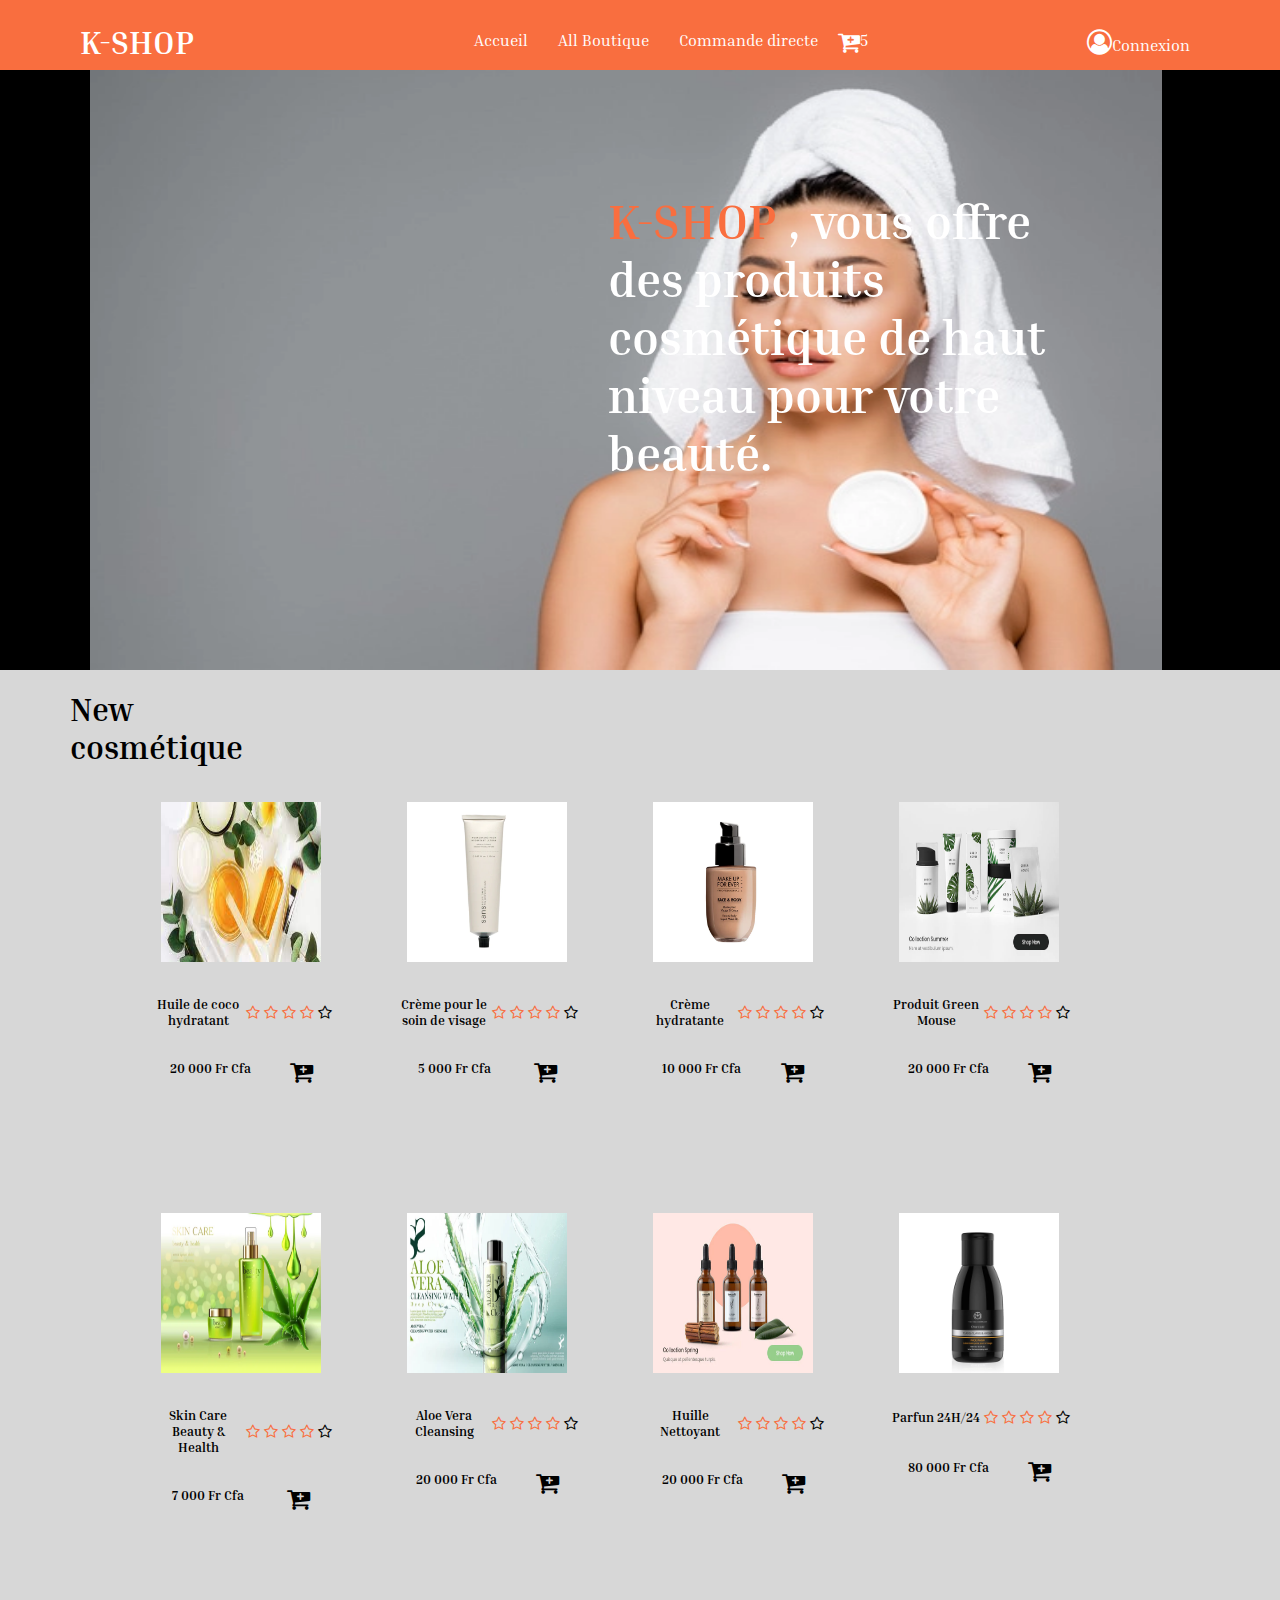
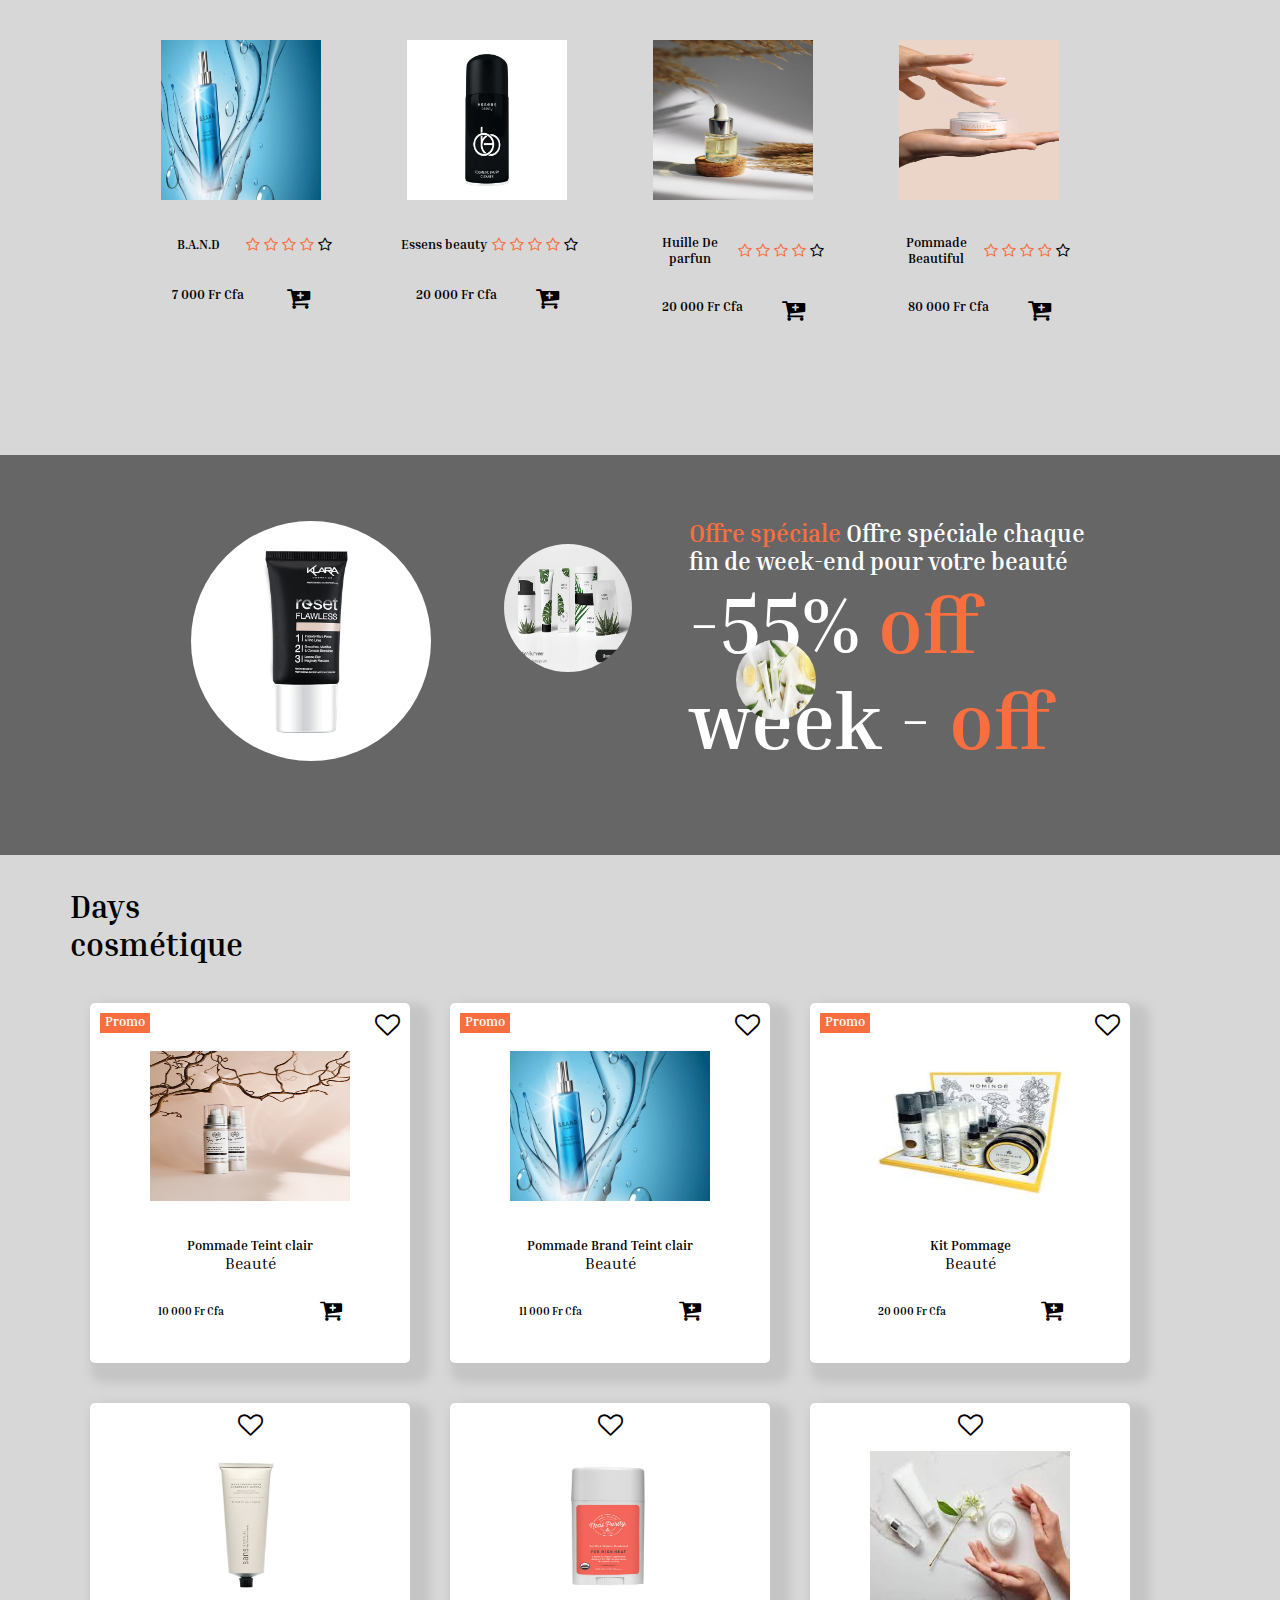
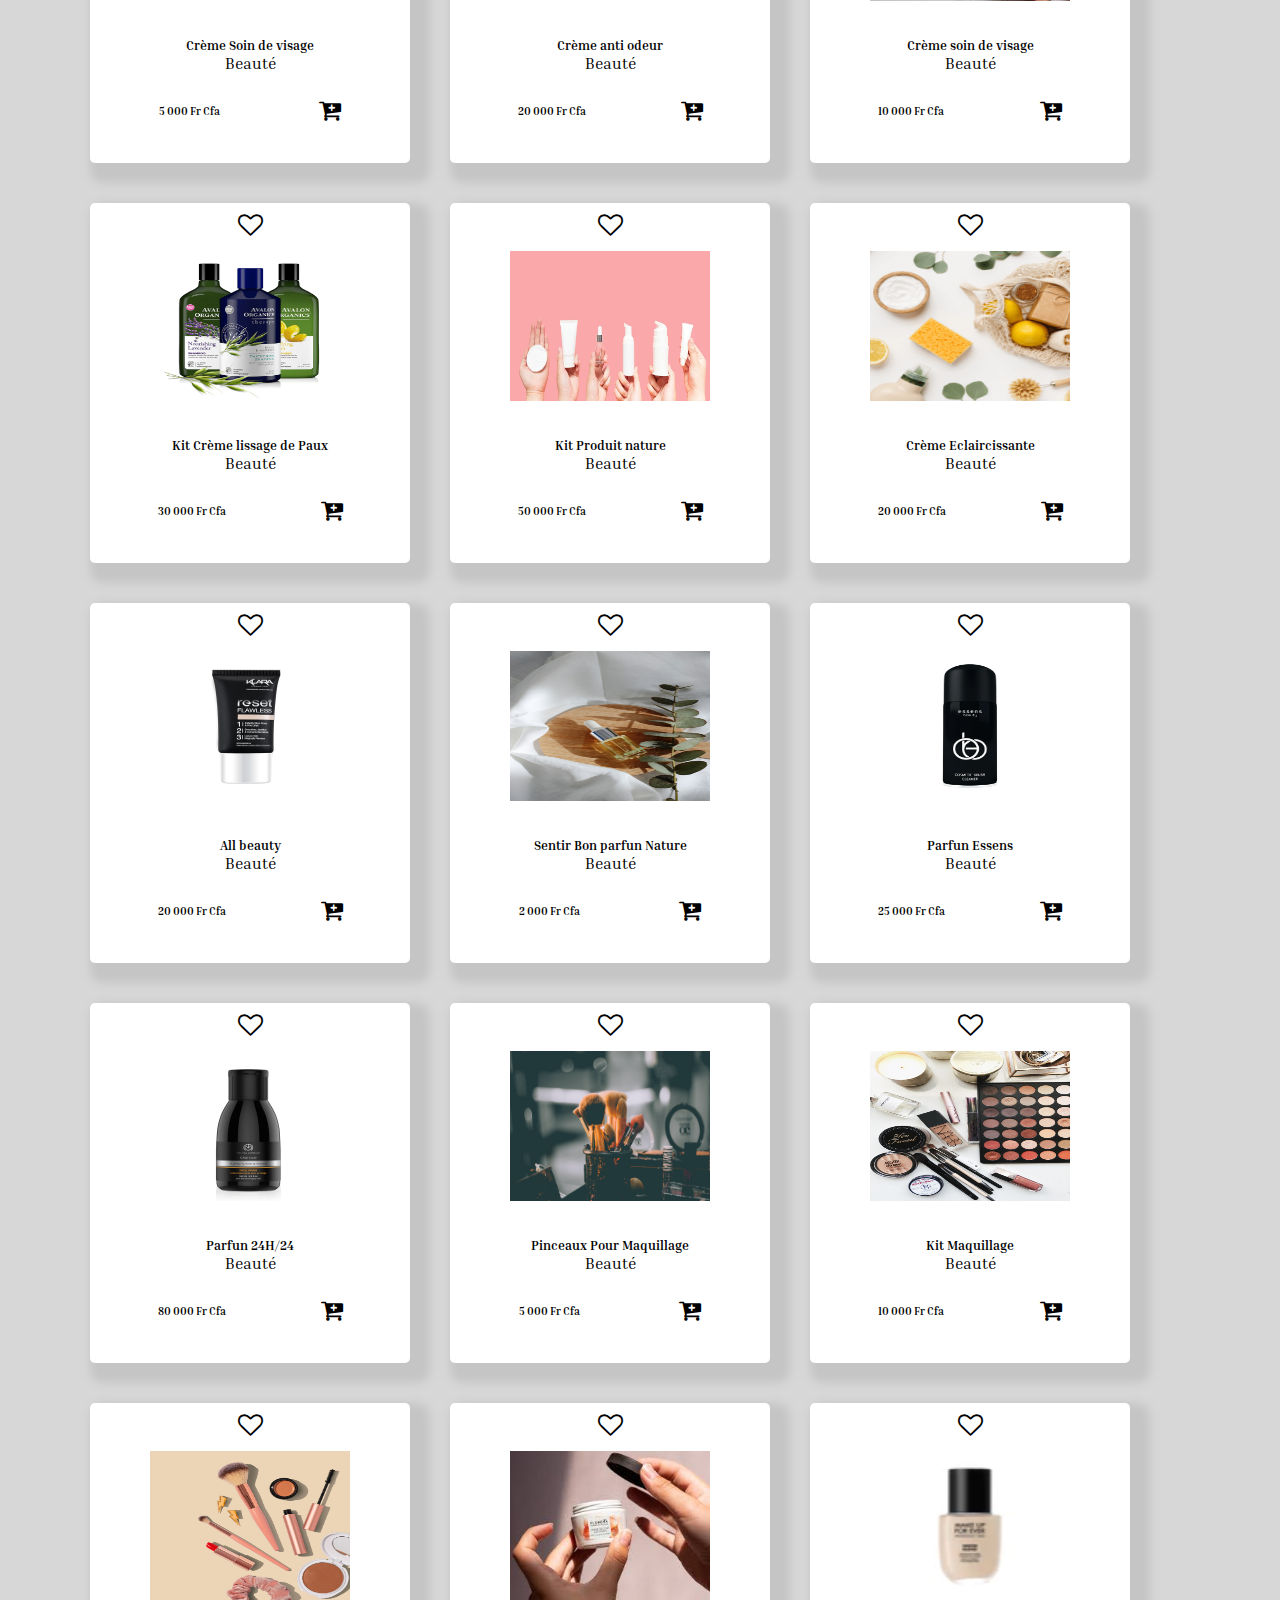
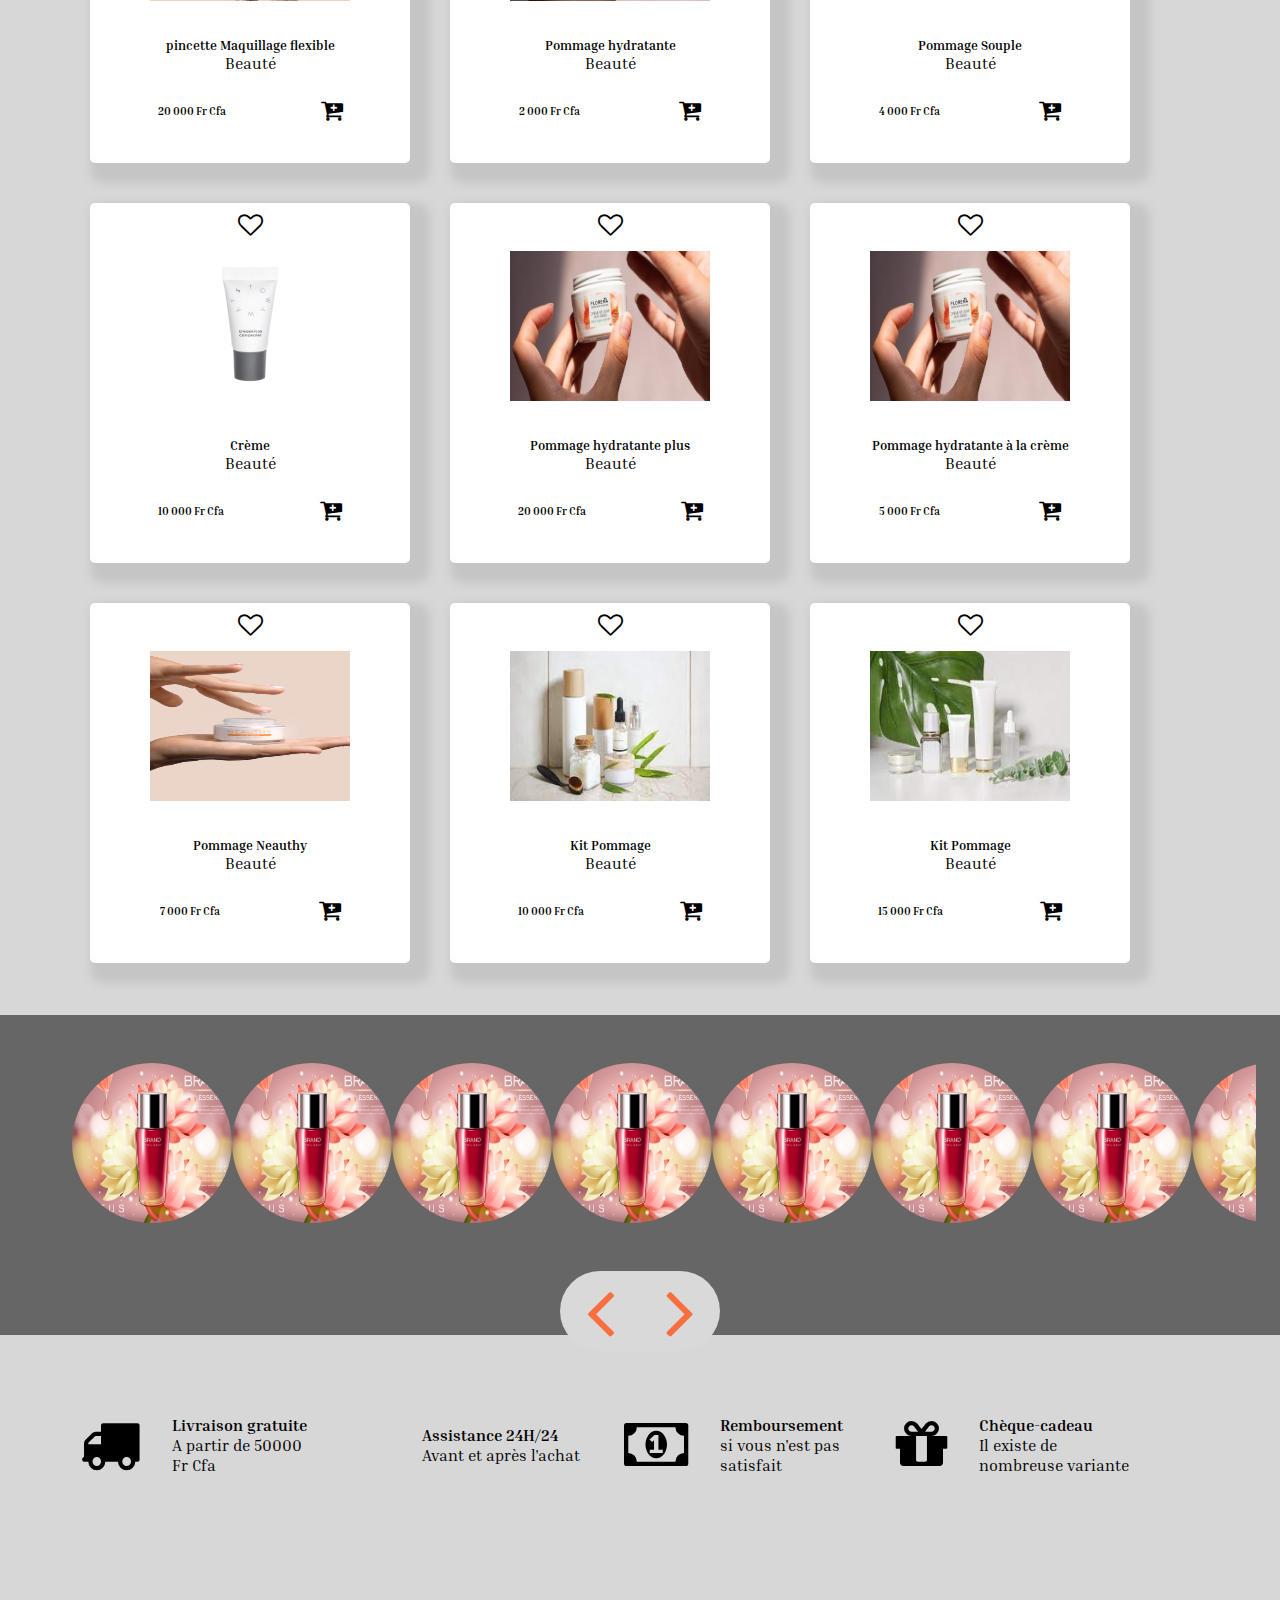
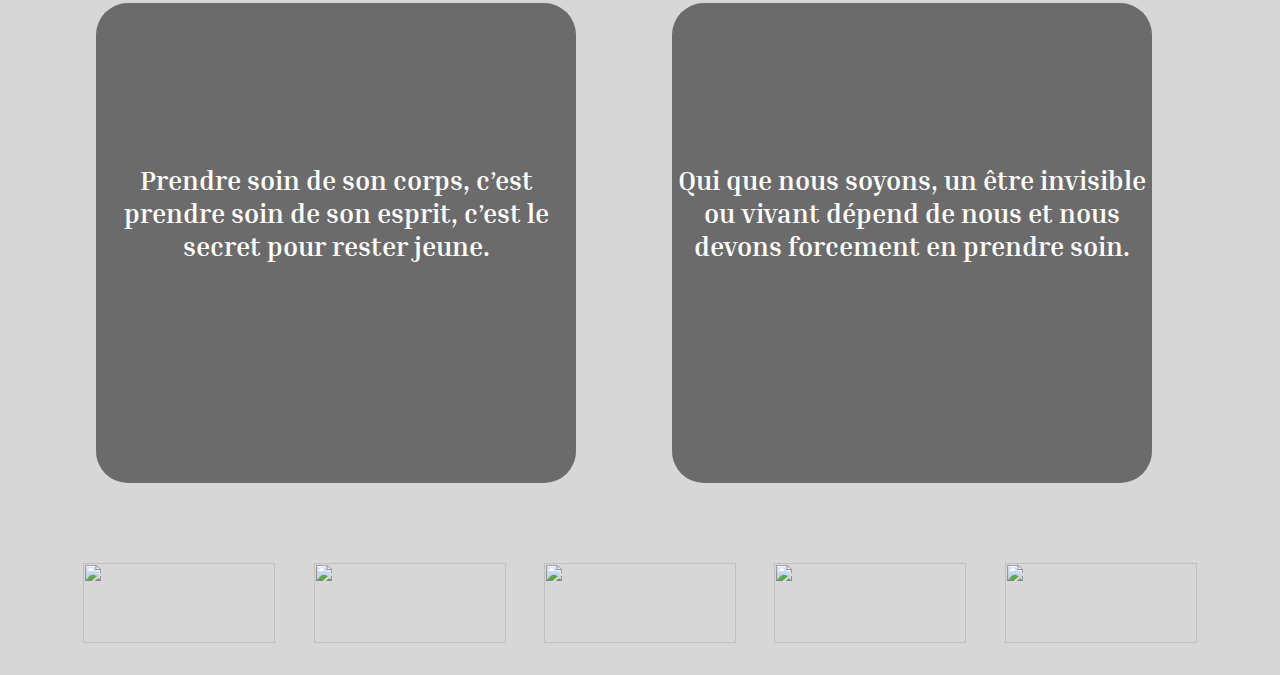
==== page/allBoutik.html @ c78b3d5e "ok" ====
<!DOCTYPE html>
<html lang="en">
  <head>
    <meta charset="UTF-8" />
    <meta http-equiv="X-UA-Compatible" content="IE=edge" />
    <meta name="viewport" content="width=device-width, initial-scale=1.0" />
    <link rel="preconnect" href="https://fonts.googleapis.com" />
    <link rel="preconnect" href="https://fonts.gstatic.com" crossorigin />
    <link
      href="https://fonts.googleapis.com/css2?family=Inria+Serif:wght@400;700&display=swap"
      rel="stylesheet"
    />
    <link rel="stylesheet" href="https://cdnjs.cloudflare.com/ajax/libs/font-awesome/5.8.0/css/all.min.css" integrity="sha512-3PN6gfRNZEX4YFyz+sIyTF6pGlQiryJu9NlGhu9LrLMQ7eDjNgudQoFDK3WSNAayeIKc6B8WXXpo4a7HqxjKwg==" crossorigin="anonymous" referrerpolicy="no-referrer" />
    <link
      rel="stylesheet"
      href="https://cdnjs.cloudflare.com/ajax/libs/font-awesome/4.7.0/css/font-awesome.min.css"
    />
   
    <link rel="stylesheet" href="../css/style.css" />
    <link rel="stylesheet" href="https://kit.fontawesome.com/05c82ad267.css" crossorigin="anonymous">
    <title>K-Shop</title>
    
  </head>
  <body>
    <header class="heade">
      <div class="narbar">
        <div class="logo">
          <h1><a href="#">K-SHOP</a></h1>
        </div>
        <nav class="menu">
          <ul class="menu-list">
            <li><a href="../index.html">Accueil</a></li>
            <li><a href="#">All Boutique</a></li>
            <li><a href="#">Commande directe</a></li>
          </ul>
          <a href="#" class="panier"
            ><i class="fa fa-cart-plus" style="font-size: 24px"></i
            ><span class="badge">5</span>
          </a>
        </nav>
        <div class="log">
          <a href="#" class="log"
            ><i class="fa fa-user-circle-o" style="font-size: 25px"></i
            >Connexion</a
          >
        </div>
      </div>
    </header>
    <section class="allAccueil">
      <div class="allSlice">
        <div class="slicer">
          <div class="slide fade">
            <h1 class="slideInfo"><span class="kshop">K-SHOP </span>, vous offre  des produits cosmétique de haut niveau pour votre  beauté.</h1>
            <img src="../image/women.png" alt="" class="allimgslice" />
          </div>
          <div class="slide fade">
            <img src="../image/pub.jpeg" alt="" class="allimgslice" />
          </div>
          <div class="slide fade">
            <h1 class="slideInfo"><span class="kshop">K-SHOP </span>, La qualité au pieds du murs</h1>
            <img src="../image/pub1.jpeg" alt="" class="allimgslice" />
          </div>
        </div>
      </div>
    </section>
    <section class="cosmetik">
      <div class="allList">
        <h1 class="titleList">New cosmétique</h1>
        <div class="allListcard">
          <div class="allcard">
            <img src="../image/huilecoco.jpeg" alt="" class="allimgCard" />
            <div class="allListInfo">
              <div>
                <h5 class="infopr">Huile de coco hydratant</h5>
              </div>
              <div>
                <i class="fa fa-star-o okIcon" style="font-size: 15px"></i>
                <i class="fa fa-star-o okIcon" style="font-size: 15px"></i>
                <i class="fa fa-star-o okIcon" style="font-size: 15px"></i>
                <i class="fa fa-star-o okIcon" style="font-size: 15px"></i>
                <i class="fa fa-star-o" style="font-size: 15px"></i>
              </div>
            </div>
            <div class="allprice">
              <div class="price">
                <h5><span>20 000 Fr Cfa </span></h5>
              </div>
              <div class="bag">
                <i class="fa fa-cart-plus" style="font-size: 25px"></i>
              </div>
            </div>
            <div class="allhover">
              <button class="allbtn">Beauté plus</button>
              <div>
                <i class="fa fa-heart-o" style="font-size: 24px"></i>
                <i class="fa fa-search" style="font-size: 24px"></i>
              </div>
            </div>
          </div>
          <div class="allcard">
            <img src="../image/crem10.png" alt="" class="allimgCard" />
            <div class="allListInfo">
              <div>
                <h5 class="infopr">Crème pour le soin de visage</h5>
              </div>
              <div>
                <i class="fa fa-star-o okIcon" style="font-size: 15px"></i>
                <i class="fa fa-star-o okIcon" style="font-size: 15px"></i>
                <i class="fa fa-star-o okIcon" style="font-size: 15px"></i>
                <i class="fa fa-star-o okIcon" style="font-size: 15px"></i>
                <i class="fa fa-star-o" style="font-size: 15px"></i>
              </div>
            </div>
            <div class="allprice">
              <div class="price">
                <h5><span>5 000 Fr Cfa </span></h5>
              </div>
              <div class="bag">
                <i class="fa fa-cart-plus" style="font-size: 25px"></i>
              </div>
            </div>
            <div class="allhover">
              <button class="allbtn">Beauté plus</button>
              <div>
                <i class="fa fa-heart-o" style="font-size: 24px"></i>
                <i class="fa fa-search" style="font-size: 24px"></i>
              </div>
            </div>
          </div>
          <div class="allcard">
            <img src="../image/crem3.png" alt="" class="allimgCard" />
            <div class="allListInfo">
              <div>
                <h5 class="infopr">Crème hydratante</h5>
              </div>
              <div>
                <i class="fa fa-star-o okIcon" style="font-size: 15px"></i>
                <i class="fa fa-star-o okIcon" style="font-size: 15px"></i>
                <i class="fa fa-star-o okIcon" style="font-size: 15px"></i>
                <i class="fa fa-star-o okIcon" style="font-size: 15px"></i>
                <i class="fa fa-star-o" style="font-size: 15px"></i>
              </div>
            </div>
            <div class="allprice">
              <div class="price">
                <h5><span>10 000 Fr Cfa </span></h5>
              </div>
              <div class="bag">
                <i class="fa fa-cart-plus" style="font-size: 25px"></i>
              </div>
            </div>
            <div class="allhover">
              <button class="allbtn">Beauté plus</button>
              <div>
                <i class="fa fa-heart-o" style="font-size: 24px"></i>
                <i class="fa fa-search" style="font-size: 24px"></i>
              </div>
            </div>
          </div>
          <div class="allcard">
            <img src="../image/cr.png" alt="" class="allimgCard" />
            <div class="allListInfo">
              <div>
                <h5 class="infopr">Produit Green Mouse</h5>
              </div>
              <div>
                <i class="fa fa-star-o okIcon" style="font-size: 15px"></i>
                <i class="fa fa-star-o okIcon" style="font-size: 15px"></i>
                <i class="fa fa-star-o okIcon" style="font-size: 15px"></i>
                <i class="fa fa-star-o okIcon" style="font-size: 15px"></i>
                <i class="fa fa-star-o" style="font-size: 15px"></i>
              </div>
            </div>
            <div class="allprice">
              <div class="price">
                <h5><span>20 000 Fr Cfa </span></h5>
              </div>
              <div class="bag">
                <i class="fa fa-cart-plus" style="font-size: 25px"></i>
              </div>
            </div>
            <div class="allhover">
              <button class="allbtn">Beauté plus</button>
              <div>
                <i class="fa fa-heart-o" style="font-size: 24px"></i>
                <i class="fa fa-search" style="font-size: 24px"></i>
              </div>
            </div>
          </div>
          <div class="allcard">
            <img src="../image/brand2.jpeg" alt="" class="allimgCard" />
            <div class="allListInfo">
              <div>
                <h5 class="infopr">Skin Care Beauty & Health</h5>
              </div>
              <div>
                <i class="fa fa-star-o okIcon" style="font-size: 15px"></i>
                <i class="fa fa-star-o okIcon" style="font-size: 15px"></i>
                <i class="fa fa-star-o okIcon" style="font-size: 15px"></i>
                <i class="fa fa-star-o okIcon" style="font-size: 15px"></i>
                <i class="fa fa-star-o" style="font-size: 15px"></i>
              </div>
            </div>
            <div class="allprice">
              <div class="price">
                <h5><span>7 000 Fr Cfa </span></h5>
              </div>
              <div class="bag">
                <i class="fa fa-cart-plus" style="font-size: 25px"></i>
              </div>
            </div>
            <div class="allhover">
              <button class="allbtn">Beauté plus</button>
              <div>
                <i class="fa fa-heart-o" style="font-size: 24px"></i>
                <i class="fa fa-search" style="font-size: 24px"></i>
              </div>
            </div>
          </div>
          <div class="allcard">
            <img src="../image/aloe.jpeg" alt="" class="allimgCard" />
            <div class="allListInfo">
              <div>
                <h5 class="infopr">Aloe Vera Cleansing</h5>
              </div>
              <div>
                <i class="fa fa-star-o okIcon" style="font-size: 15px"></i>
                <i class="fa fa-star-o okIcon" style="font-size: 15px"></i>
                <i class="fa fa-star-o okIcon" style="font-size: 15px"></i>
                <i class="fa fa-star-o okIcon" style="font-size: 15px"></i>
                <i class="fa fa-star-o" style="font-size: 15px"></i>
              </div>
            </div>
            <div class="allprice">
              <div class="price">
                <h5><span>20 000 Fr Cfa </span></h5>
              </div>
              <div class="bag">
                <i class="fa fa-cart-plus" style="font-size: 25px"></i>
              </div>
            </div>
            <div class="allhover">
              <button class="allbtn">Beauté plus</button>
              <div>
                <i class="fa fa-heart-o" style="font-size: 24px"></i>
                <i class="fa fa-search" style="font-size: 24px"></i>
              </div>
            </div>
          </div>
          <div class="allcard">
            <img src="../image/huill1.png" alt="" class="allimgCard" />
            <div class="allListInfo">
              <div>
                <h5 class="infopr">Huille Nettoyant</h5>
              </div>
              <div>
                <i class="fa fa-star-o okIcon" style="font-size: 15px"></i>
                <i class="fa fa-star-o okIcon" style="font-size: 15px"></i>
                <i class="fa fa-star-o okIcon" style="font-size: 15px"></i>
                <i class="fa fa-star-o okIcon" style="font-size: 15px"></i>
                <i class="fa fa-star-o" style="font-size: 15px"></i>
              </div>
            </div>
            <div class="allprice">
              <div class="price">
                <h5><span>20 000 Fr Cfa </span></h5>
              </div>
              <div class="bag">
                <i class="fa fa-cart-plus" style="font-size: 25px"></i>
              </div>
            </div>
            <div class="allhover">
              <button class="allbtn">Beauté plus</button>
              <div>
                <i class="fa fa-heart-o" style="font-size: 24px"></i>
                <i class="fa fa-search" style="font-size: 24px"></i>
              </div>
            </div>
          </div>
          <div class="allcard">
            <img src="../image/parfun2.png" alt="" class="allimgCard" />
            <div class="allListInfo">
              <div>
                <h5 class="infopr">Parfun 24H/24</h5>
              </div>
              <div>
                <i class="fa fa-star-o okIcon" style="font-size: 15px"></i>
                <i class="fa fa-star-o okIcon" style="font-size: 15px"></i>
                <i class="fa fa-star-o okIcon" style="font-size: 15px"></i>
                <i class="fa fa-star-o okIcon" style="font-size: 15px"></i>
                <i class="fa fa-star-o" style="font-size: 15px"></i>
              </div>
            </div>
            <div class="allprice">
              <div class="price">
                <h5><span>80 000 Fr Cfa </span></h5>
              </div>
              <div class="bag">
                <i class="fa fa-cart-plus" style="font-size: 25px"></i>
              </div>
            </div>
            <div class="allhover">
              <button class="allbtn">Beauté plus</button>
              <div>
                <i class="fa fa-heart-o" style="font-size: 24px"></i>
                <i class="fa fa-search" style="font-size: 24px"></i>
              </div>
            </div>
          </div>
          <div class="allcard">
            <img src="../image/brann.jpeg" alt="" class="allimgCard" />
            <div class="allListInfo">
              <div>
                <h5 class="infopr">B.A.N.D</h5>
              </div>
              <div>
                <i class="fa fa-star-o okIcon" style="font-size: 15px"></i>
                <i class="fa fa-star-o okIcon" style="font-size: 15px"></i>
                <i class="fa fa-star-o okIcon" style="font-size: 15px"></i>
                <i class="fa fa-star-o okIcon" style="font-size: 15px"></i>
                <i class="fa fa-star-o" style="font-size: 15px"></i>
              </div>
            </div>
            <div class="allprice">
              <div class="price">
                <h5><span>7 000 Fr Cfa </span></h5>
              </div>
              <div class="bag">
                <i class="fa fa-cart-plus" style="font-size: 25px"></i>
              </div>
            </div>
            <div class="allhover">
              <button class="allbtn">Beauté plus</button>
              <div>
                <i class="fa fa-heart-o" style="font-size: 24px"></i>
                <i class="fa fa-search" style="font-size: 24px"></i>
              </div>
            </div>
          </div>
          <div class="allcard">
            <img src="../image/parfun1.png" alt="" class="allimgCard" />
            <div class="allListInfo">
              <div>
                <h5 class="infopr">Essens beauty</h5>
              </div>
              <div>
                <i class="fa fa-star-o okIcon" style="font-size: 15px"></i>
                <i class="fa fa-star-o okIcon" style="font-size: 15px"></i>
                <i class="fa fa-star-o okIcon" style="font-size: 15px"></i>
                <i class="fa fa-star-o okIcon" style="font-size: 15px"></i>
                <i class="fa fa-star-o" style="font-size: 15px"></i>
              </div>
            </div>
            <div class="allprice">
              <div class="price">
                <h5><span>20 000 Fr Cfa </span></h5>
              </div>
              <div class="bag">
                <i class="fa fa-cart-plus" style="font-size: 25px"></i>
              </div>
            </div>
            <div class="allhover">
              <button class="allbtn">Beauté plus</button>
              <div>
                <i class="fa fa-heart-o" style="font-size: 24px"></i>
                <i class="fa fa-search" style="font-size: 24px"></i>
              </div>
            </div>
          </div>
          <div class="allcard">
            <img src="../image/huille.jpg" alt="" class="allimgCard" />
            <div class="allListInfo">
              <div>
                <h5 class="infopr">Huille De parfun</h5>
              </div>
              <div>
                <i class="fa fa-star-o okIcon" style="font-size: 15px"></i>
                <i class="fa fa-star-o okIcon" style="font-size: 15px"></i>
                <i class="fa fa-star-o okIcon" style="font-size: 15px"></i>
                <i class="fa fa-star-o okIcon" style="font-size: 15px"></i>
                <i class="fa fa-star-o" style="font-size: 15px"></i>
              </div>
            </div>
            <div class="allprice">
              <div class="price">
                <h5><span>20 000 Fr Cfa </span></h5>
              </div>
              <div class="bag">
                <i class="fa fa-cart-plus" style="font-size: 25px"></i>
              </div>
            </div>
            <div class="allhover">
              <button class="allbtn">Beauté plus</button>
              <div>
                <i class="fa fa-heart-o" style="font-size: 24px"></i>
                <i class="fa fa-search" style="font-size: 24px"></i>
              </div>
            </div>
          </div>
          <div class="allcard">
            <img src="../image/pom4.jpg" alt="" class="allimgCard" />
            <div class="allListInfo">
              <div>
                <h5 class="infopr">Pommade Beautiful</h5>
              </div>
              <div>
                <i class="fa fa-star-o okIcon" style="font-size: 15px"></i>
                <i class="fa fa-star-o okIcon" style="font-size: 15px"></i>
                <i class="fa fa-star-o okIcon" style="font-size: 15px"></i>
                <i class="fa fa-star-o okIcon" style="font-size: 15px"></i>
                <i class="fa fa-star-o" style="font-size: 15px"></i>
              </div>
            </div>
            <div class="allprice">
              <div class="price">
                <h5><span>80 000 Fr Cfa </span></h5>
              </div>
              <div class="bag">
                <i class="fa fa-cart-plus" style="font-size: 25px"></i>
              </div>
            </div>
            <div class="allhover">
              <button class="allbtn">Beauté plus</button>
              <div>
                <i class="fa fa-heart-o" style="font-size: 24px"></i>
                <i class="fa fa-search" style="font-size: 24px"></i>
              </div>
            </div>
          </div>
        </div>
      </div>
    </section>
    <section class="">
      <div class="pub">
        <div class="infoPub">
          <div class="puImg">
            <div>
              <img class="bul" src="../image/cr.png" alt="" />
            </div>
            <img src="../image/crem4.png" alt="" class="pubimag" />
            <img class="bul2" src="../image/gloss1.jpeg" alt="" />
          </div>
          <div class="offr">
            <h2 class="sp">
              <span class="col">Offre spéciale</span> Offre spéciale chaque fin
              de week-end pour votre beauté
            </h2>
            <h1 class="offf">
              -55% <span class="col">off</span> <br />
              week - <span class="col">off</span>
            </h1>
          </div>
        </div>
      </div>
    </section>
    <section>
      <div class="dayscosm">
        <div>
          <h1 class="titleList">Days cosmétique</h1>
        </div>
        <div class="dayList">
          <div class="dayCard">
            <div class="daysLike">
              <h5 class="daysPourc">Promo</h5>
              <p>
                <i
                  id="icoclick"
                  class="fa fa-heart-o"
                  style="font-size: 25px"
                ></i>
              </p>
            </div>
            <div class="Daysimag">
              <img src="../image/pom.jpg" alt="" />
            </div>
            <div class="DaysinfoListPro">
              <h5>Pommade Teint clair</h5>
              <p>Beauté</p>
            </div>
            <div class="daysinfoPa">
              <div><h6>10 000 Fr Cfa</h6></div>
              <div>
                <i
                  id="icoclick"
                  class="fa fa-cart-plus"
                  style="font-size: 24px"
                ></i>
              </div>
            </div>
          </div>
          <div class="dayCard">
            <div class="daysLike">
              <h5 class="daysPourc">Promo</h5>
              <p>
                <i
                  id="icoclick"
                  class="fa fa-heart-o"
                  style="font-size: 25px"
                ></i>
              </p>
            </div>
            <div class="Daysimag">
              <img src="../image/brann.jpeg" alt="" />
            </div>
            <div class="DaysinfoListPro">
              <h5>Pommade Brand Teint clair</h5>
              <p>Beauté</p>
            </div>
            <div class="daysinfoPa">
              <div><h6>11 000 Fr Cfa</h6></div>
              <div>
                <i
                  id="icoclick"
                  class="fa fa-cart-plus"
                  style="font-size: 24px"
                ></i>
              </div>
            </div>
          </div>
          <div class="dayCard">
            <div class="daysLike">
              <h5 class="daysPourc">Promo</h5>
              <p>
                <i
                  id="icoclick"
                  class="fa fa-heart-o"
                  style="font-size: 25px"
                ></i>
              </p>
            </div>
            <div class="Daysimag">
              <img src="../image/crem6.jpeg" alt="" />
            </div>
            <div class="DaysinfoListPro">
              <h5>Kit Pommage </h5>
              <p>Beauté</p>
            </div>
            <div class="daysinfoPa">
              <div><h6>20 000 Fr Cfa</h6></div>
              <div>
                <i
                  id="icoclick"
                  class="fa fa-cart-plus"
                  style="font-size: 24px"
                ></i>
              </div>
            </div>
          </div>
          <!-- element no promo -->
          <div class="dayCard">
            <div class="daysLikePromo">
              <p>
                <i
                  id="icoclick"
                  class="fa fa-heart-o"
                  style="font-size: 25px"
                ></i>
              </p>
            </div>
            <div class="Daysimag">
              <img src="../image/crem10.png" alt="" />
            </div>
            <div class="DaysinfoListPro">
              <h5>Crème Soin de visage </h5>
              <p>Beauté</p>
            </div>
            <div class="daysinfoPa">
              <div><h6>5 000 Fr Cfa</h6></div>
              <div>
                <i
                  id="icoclick"
                  class="fa fa-cart-plus"
                  style="font-size: 24px"
                ></i>
              </div>
            </div>
          </div>
          <div class="dayCard">
            <div class="daysLikePromo">
              <p>
                <i
                  id="icoclick"
                  class="fa fa-heart-o"
                  style="font-size: 25px"
                ></i>
              </p>
            </div>
            <div class="Daysimag">
              <img src="../image/cre5.png" alt="" />
            </div>
            <div class="DaysinfoListPro">
              <h5>Crème anti odeur </h5>
              <p>Beauté</p>
            </div>
            <div class="daysinfoPa">
              <div><h6>20 000 Fr Cfa</h6></div>
              <div>
                <i
                  id="icoclick"
                  class="fa fa-cart-plus"
                  style="font-size: 24px"
                ></i>
              </div>
            </div>
          </div>
          <div class="dayCard">
            <div class="daysLikePromo">
              <p>
                <i
                  id="icoclick"
                  class="fa fa-heart-o"
                  style="font-size: 25px"
                ></i>
              </p>
            </div>
            <div class="Daysimag">
              <img src="../image/crem7.jpeg" alt="" />
            </div>
            <div class="DaysinfoListPro">
              <h5>Crème soin de visage </h5>
              <p>Beauté</p>
            </div>
            <div class="daysinfoPa">
              <div><h6>10 000 Fr Cfa</h6></div>
              <div>
                <i
                  id="icoclick"
                  class="fa fa-cart-plus"
                  style="font-size: 24px"
                ></i>
              </div>
            </div>
          </div>
          <div class="dayCard">
            <div class="daysLikePromo">
              <p>
                <i
                  id="icoclick"
                  class="fa fa-heart-o"
                  style="font-size: 25px"
                ></i>
              </p>
            </div>
            <div class="Daysimag">
              <img src="../image/crem9.png" alt="" />
            </div>
            <div class="DaysinfoListPro">
              <h5>Kit Crème lissage de Paux</h5>
              <p>Beauté</p>
            </div>
            <div class="daysinfoPa">
              <div><h6>30 000 Fr Cfa</h6></div>
              <div>
                <i
                  id="icoclick"
                  class="fa fa-cart-plus"
                  style="font-size: 24px"
                ></i>
              </div>
            </div>
          </div>
          <div class="dayCard">
            <div class="daysLikePromo">
              <p>
                <i
                  id="icoclick"
                  class="fa fa-heart-o"
                  style="font-size: 25px"
                ></i>
              </p>
            </div>
            <div class="Daysimag">
              <img src="../image/cremeSpecil.png" alt="" />
            </div>
            <div class="DaysinfoListPro">
              <h5>Kit Produit nature </h5>
              <p>Beauté</p>
            </div>
            <div class="daysinfoPa">
              <div><h6>50 000 Fr Cfa</h6></div>
              <div>
                <i
                  id="icoclick"
                  class="fa fa-cart-plus"
                  style="font-size: 24px"
                ></i>
              </div>
            </div>
          </div>
          <div class="dayCard">
            <div class="daysLikePromo">
              <p>
                <i
                  id="icoclick"
                  class="fa fa-heart-o"
                  style="font-size: 25px"
                ></i>
              </p>
            </div>
            <div class="Daysimag">
              <img src="../image/creme.png" alt="" />
            </div>
            <div class="DaysinfoListPro">
              <h5>Crème Eclaircissante </h5>
              <p>Beauté</p>
            </div>
            <div class="daysinfoPa">
              <div><h6>20 000 Fr Cfa</h6></div>
              <div>
                <i
                  id="icoclick"
                  class="fa fa-cart-plus"
                  style="font-size: 24px"
                ></i>
              </div>
            </div>
          </div>
          <div class="dayCard">
            <div class="daysLikePromo">
              <p>
                <i
                  id="icoclick"
                  class="fa fa-heart-o"
                  style="font-size: 25px"
                ></i>
              </p>
            </div>
            <div class="Daysimag">
              <img src="../image/crem4.png" alt="" />
            </div>
            <div class="DaysinfoListPro">
              <h5>All beauty</h5>
              <p>Beauté</p>
            </div>
            <div class="daysinfoPa">
              <div><h6>20 000 Fr Cfa</h6></div>
              <div>
                <i
                  id="icoclick"
                  class="fa fa-cart-plus"
                  style="font-size: 24px"
                ></i>
              </div>
            </div>
          </div>
          <div class="dayCard">
            <div class="daysLikePromo">
              <p>
                <i
                  id="icoclick"
                  class="fa fa-heart-o"
                  style="font-size: 25px"
                ></i>
              </p>
            </div>
            <div class="Daysimag">
              <img src="../image/parfun.jpg" alt="" />
            </div>
            <div class="DaysinfoListPro">
              <h5>Sentir Bon parfun Nature </h5>
              <p>Beauté</p>
            </div>
            <div class="daysinfoPa">
              <div><h6>2 000 Fr Cfa</h6></div>
              <div>
                <i
                  id="icoclick"
                  class="fa fa-cart-plus"
                  style="font-size: 24px"
                ></i>
              </div>
            </div>
          </div>
          <div class="dayCard">
            <div class="daysLikePromo">
              <p>
                <i
                  id="icoclick"
                  class="fa fa-heart-o"
                  style="font-size: 25px"
                ></i>
              </p>
            </div>
            <div class="Daysimag">
              <img src="../image/parfun1.png" alt="" />
            </div>
            <div class="DaysinfoListPro">
              <h5>Parfun Essens </h5>
              <p>Beauté</p>
            </div>
            <div class="daysinfoPa">
              <div><h6>25 000 Fr Cfa</h6></div>
              <div>
                <i
                  id="icoclick"
                  class="fa fa-cart-plus"
                  style="font-size: 24px"
                ></i>
              </div>
            </div>
          </div>
          <div class="dayCard">
            <div class="daysLikePromo">
              <p>
                <i
                  id="icoclick"
                  class="fa fa-heart-o"
                  style="font-size: 25px"
                ></i>
              </p>
            </div>
            <div class="Daysimag">
              <img src="../image/parfun2.png" alt="" />
            </div>
            <div class="DaysinfoListPro">
              <h5>Parfun 24H/24 </h5>
              <p>Beauté</p>
            </div>
            <div class="daysinfoPa">
              <div><h6>80 000 Fr Cfa</h6></div>
              <div>
                <i
                  id="icoclick"
                  class="fa fa-cart-plus"
                  style="font-size: 24px"
                ></i>
              </div>
            </div>
          </div>
          <div class="dayCard">
            <div class="daysLikePromo">
              <p>
                <i
                  id="icoclick"
                  class="fa fa-heart-o"
                  style="font-size: 25px"
                ></i>
              </p>
            </div>
            <div class="Daysimag">
              <img src="../image/pinc.jpg" alt="" />
            </div>
            <div class="DaysinfoListPro">
              <h5>Pinceaux Pour Maquillage </h5>
              <p>Beauté</p>
            </div>
            <div class="daysinfoPa">
              <div><h6>5 000 Fr Cfa</h6></div>
              <div>
                <i
                  id="icoclick"
                  class="fa fa-cart-plus"
                  style="font-size: 24px"
                ></i>
              </div>
            </div>
          </div>
          <div class="dayCard">
            <div class="daysLikePromo">
              <p>
                <i
                  id="icoclick"
                  class="fa fa-heart-o"
                  style="font-size: 25px"
                ></i>
              </p>
            </div>
            <div class="Daysimag">
              <img src="../image/pinceau.jpg" alt="" />
            </div>
            <div class="DaysinfoListPro">
              <h5>Kit Maquillage </h5>
              <p>Beauté</p>
            </div>
            <div class="daysinfoPa">
              <div><h6>10 000 Fr Cfa</h6></div>
              <div>
                <i
                  id="icoclick"
                  class="fa fa-cart-plus"
                  style="font-size: 24px"
                ></i>
              </div>
            </div>
          </div>
          <div class="dayCard">
            <div class="daysLikePromo">
              <p>
                <i
                  id="icoclick"
                  class="fa fa-heart-o"
                  style="font-size: 25px"
                ></i>
              </p>
            </div>
            <div class="Daysimag">
              <img src="../image/pincette.jpg" alt="" />
            </div>
            <div class="DaysinfoListPro">
              <h5>pincette Maquillage flexible </h5>
              <p>Beauté</p>
            </div>
            <div class="daysinfoPa">
              <div><h6>20 000 Fr Cfa</h6></div>
              <div>
                <i
                  id="icoclick"
                  class="fa fa-cart-plus"
                  style="font-size: 24px"
                ></i>
              </div>
            </div>
          </div>
          <div class="dayCard">
            <div class="daysLikePromo">
              <p>
                <i
                  id="icoclick"
                  class="fa fa-heart-o"
                  style="font-size: 25px"
                ></i>
              </p>
            </div>
            <div class="Daysimag">
              <img src="../image/pom1.jpeg" alt="" />
            </div>
            <div class="DaysinfoListPro">
              <h5>Pommage hydratante </h5>
              <p>Beauté</p>
            </div>
            <div class="daysinfoPa">
              <div><h6>2 000 Fr Cfa</h6></div>
              <div>
                <i
                  id="icoclick"
                  class="fa fa-cart-plus"
                  style="font-size: 24px"
                ></i>
              </div>
            </div>
          </div>
          <div class="dayCard">
            <div class="daysLikePromo">
              <p>
                <i
                  id="icoclick"
                  class="fa fa-heart-o"
                  style="font-size: 25px"
                ></i>
              </p>
            </div>
            <div class="Daysimag">
              <img src="../image/pom1.png" alt="" />
            </div>
            <div class="DaysinfoListPro">
              <h5>Pommage  Souple </h5>
              <p>Beauté</p>
            </div>
            <div class="daysinfoPa">
              <div><h6>4 000 Fr Cfa</h6></div>
              <div>
                <i
                  id="icoclick"
                  class="fa fa-cart-plus"
                  style="font-size: 24px"
                ></i>
              </div>
            </div>
          </div>
          <div class="dayCard">
            <div class="daysLikePromo">
              <p>
                <i
                  id="icoclick"
                  class="fa fa-heart-o"
                  style="font-size: 25px"
                ></i>
              </p>
            </div>
            <div class="Daysimag">
              <img src="../image/pom2.png" alt="" />
            </div>
            <div class="DaysinfoListPro">
              <h5>Crème </h5>
              <p>Beauté</p>
            </div>
            <div class="daysinfoPa">
              <div><h6>10 000 Fr Cfa</h6></div>
              <div>
                <i
                  id="icoclick"
                  class="fa fa-cart-plus"
                  style="font-size: 24px"
                ></i>
              </div>
            </div>
          </div>
          <div class="dayCard">
            <div class="daysLikePromo">
              <p>
                <i
                  id="icoclick"
                  class="fa fa-heart-o"
                  style="font-size: 25px"
                ></i>
              </p>
            </div>
            <div class="Daysimag">
              <img src="../image/pom3.jpeg" alt="" />
            </div>
            <div class="DaysinfoListPro">
              <h5>Pommage hydratante plus </h5>
              <p>Beauté</p>
            </div>
            <div class="daysinfoPa">
              <div><h6>20 000 Fr Cfa</h6></div>
              <div>
                <i
                  id="icoclick"
                  class="fa fa-cart-plus"
                  style="font-size: 24px"
                ></i>
              </div>
            </div>
          </div>
          <div class="dayCard">
            <div class="daysLikePromo">
              <p>
                <i
                  id="icoclick"
                  class="fa fa-heart-o"
                  style="font-size: 25px"
                ></i>
              </p>
            </div>
            <div class="Daysimag">
              <img src="../image/pom3.jpeg" alt="" />
            </div>
            <div class="DaysinfoListPro">
              <h5>Pommage hydratante à la crème </h5>
              <p>Beauté</p>
            </div>
            <div class="daysinfoPa">
              <div><h6>5 000 Fr Cfa</h6></div>
              <div>
                <i
                  id="icoclick"
                  class="fa fa-cart-plus"
                  style="font-size: 24px"
                ></i>
              </div>
            </div>
          </div>
          <div class="dayCard">
            <div class="daysLikePromo">
              <p>
                <i
                  id="icoclick"
                  class="fa fa-heart-o"
                  style="font-size: 25px"
                ></i>
              </p>
            </div>
            <div class="Daysimag">
              <img src="../image/pom4.jpg" alt="" />
            </div>
            <div class="DaysinfoListPro">
              <h5>Pommage Neauthy </h5>
              <p>Beauté</p>
            </div>
            <div class="daysinfoPa">
              <div><h6>7 000 Fr Cfa</h6></div>
              <div>
                <i
                  id="icoclick"
                  class="fa fa-cart-plus"
                  style="font-size: 24px"
                ></i>
              </div>
            </div>
          </div>
          <div class="dayCard">
            <div class="daysLikePromo">
              <p>
                <i
                  id="icoclick"
                  class="fa fa-heart-o"
                  style="font-size: 25px"
                ></i>
              </p>
            </div>
            <div class="Daysimag">
              <img src="../image/pom5.jpeg" alt="" />
            </div>
            <div class="DaysinfoListPro">
              <h5>Kit Pommage </h5>
              <p>Beauté</p>
            </div>
            <div class="daysinfoPa">
              <div><h6>10 000 Fr Cfa</h6></div>
              <div>
                <i
                  id="icoclick"
                  class="fa fa-cart-plus"
                  style="font-size: 24px"
                ></i>
              </div>
            </div>
          </div>
          <div class="dayCard">
            <div class="daysLikePromo">
              <p>
                <i
                  id="icoclick"
                  class="fa fa-heart-o"
                  style="font-size: 25px"
                ></i>
              </p>
            </div>
            <div class="Daysimag">
              <img src="../image/pom7.jpeg" alt="" />
            </div>
            <div class="DaysinfoListPro">
              <h5>Kit Pommage </h5>
              <p>Beauté</p>
            </div>
            <div class="daysinfoPa">
              <div><h6>15 000 Fr Cfa</h6></div>
              <div>
                <i
                  id="icoclick"
                  class="fa fa-cart-plus"
                  style="font-size: 24px"
                ></i>
              </div>
            </div>
          </div>
        </div>
      </div>
    </section>
    <section>
      <div class="scrollelemnt">
        <div class="scrolList">
          <img src="../image/brand1.jpeg" alt="" class="imgScrol">
          <img src="../image/brand1.jpeg" alt="" class="imgScrol">
          <img src="../image/brand1.jpeg" alt="" class="imgScrol">
          <img src="../image/brand1.jpeg" alt="" class="imgScrol">
          <img src="../image/brand1.jpeg" alt="" class="imgScrol">
          <img src="../image/brand1.jpeg" alt="" class="imgScrol">
          <img src="../image/brand1.jpeg" alt="" class="imgScrol">
          <img src="../image/brand1.jpeg" alt="" class="imgScrol">
          <img src="../image/brand1.jpeg" alt="" class="imgScrol">
          <img src="../image/brand1.jpeg" alt="" class="imgScrol">
          <img src="../image/brand1.jpeg" alt="" class="imgScrol">
          <img src="../image/brand1.jpeg" alt="" class="imgScrol">
        </div>
        <div class="alliconClic">
          <div class="clico">
            <a href="#"><i class="fa fa-angle-left "  class="allclic1" style="font-size: 80px; color:#F96E3F;"></i></a>
            <a href="#" class="allclic2"><i class="fa fa-angle-right " style="font-size: 80px; color:#F96E3F;"></i></a>
          </div>
         </div>
      </div>
    </section>
    <section>
      <div class="callList">
        <div class="callelem">
          <i class="fa fa-truck" style="font-size: 60px; margin-right: 2rem;"></i>
          <div>
            <h4>Livraison gratuite</h4>
            <p>A partir de 50000 Fr Cfa</p>
          </div>
        </div>
        <div class="callelem">
          <i class="fas fa-headset" style="font-size: 60px; margin-right: 2rem;"></i>
          <div>
            <h4>Assistance 24H/24</h4>
            <p>Avant et après l'achat</p>
          </div>
        </div>
        <div class="callelem">
          <i class="fa fa-money" style="font-size: 60px; margin-right: 2rem;"></i>
          <div>
            <h4>Remboursement </h4>
            <p>si vous n'est pas satisfait</p>
          </div>
        </div>
        <div class="callelem">
          <i class="fa fa-gift" style="font-size: 60px; margin-right: 2rem;"></i>
          <div>
            <h4>Chèque-cadeau</h4>
            <p>Il existe de nombreuse variante</p>
          </div>
        </div>
      </div>
    </section>
    <section>
        <div class="citation">
          <div class="cita1">
              <h5 class="ci1">Prendre soin de son  corps, c’est prendre soin de son esprit, c’est le secret pour rester jeune.</h5>
          </div>
          <div class="cita2">
            <h5 class="ci2">Qui que nous soyons, un être invisible ou vivant dépend de nous et nous devons forcement en prendre soin.</h5>

          </div>
        </div>
    </section>
    <section>
      <div class="partenaire">
        <img src="../image/copa.jpeg" alt="" class="parte">
        <img src="../image/picos.jpeg" alt="" class="parte">
        <img src="../image/coti.png" alt="" class="parte">
        <img src="../image/sivop.png" alt="" class="parte">
        <img src="../image/gandi.jpeg" alt="" class="parte">
      </div>
    </section>
    <script src="../js/allBoutik.js"></script>
    
  </body>
</html>
---- css/style.css ----
body{
   
    font-family: 'Inria Serif', serif;
    flex-direction: column;
    padding: 0;
    background-color: #d7d7d7;
}
.svg{
   width: 25px;
   height: 25px;
   color: white;
   fill: #D9D9D9;
}
main{
    max-width: 71.25rem;
    margin: 0 auto;
    
}
*{
    margin: 0;
    padding: 0;
   
}
h1,
h2,
h3{
    color: white;
}



a{
    text-decoration: none;
    color: rgb(255, 255, 255);
}
li{
    list-style-type: none;
    margin-left: 30px;
}
.logo{
    margin-left: 10px;
}
header{
    
    width: 100%;
    background-color: #F96E3F;
    height: 70px;
    top: 0px;
    position: sticky;
}
.narbar{
    display: flex;
    justify-content: space-between;
    align-items: center;
    max-width: 71.25rem;
    margin: 0 auto;
    padding: 20px;
    
   
}
.menu {
    display: flex;
    margin: 10px;
}
.menu-list {
    display: flex;
    justify-content: space-between;
    margin-left: 30px;   
}
.panier{
    display: flex;
    justify-content: center;
    margin-left: 20px;
}
.log{
    margin-right: 10px;
}
/* section accueil */
.font-black{
    background:linear-gradient(rgba(0, 0, 0, 0.5), rgba(0, 0, 0, 0.5)) , url('../image/women3.jpeg') ;
    background-size: 100% 100%;
    background-repeat : no-repeat; 
    background-origin: padding-box;
    width: 100%;
    height: 110vh;
    padding-top: 8rem;
    margin: 0 auto;
    display: flex;
    justify-content: space-around;
}
/* .imageAcc{

    width: 100%;
    height:400px ;
    float: right;
} */

.textAcc{
    margin-left: 2rem;
    text-align: center;
    width: 50rem; 

}
.txtAcc{
    font-size: 60px;
   padding-top: 20px;
    margin-bottom: 50px;
    color: white;
}
.imgCir{
    border-radius: 100%;
    width: 300px;
    height: 300px;
    border: 5px solid  #F96E3F;
}
.specia{
    color: #F96E3F;

}
.btnSub{
    width: 150px;
    height: 50px;
    font-size: medium;
    border: none;
    border-radius: 5px;
    background-color: #F96E3F;
    color: white;
    
}

/* Fin section accueil */

/* debut list pub */
.list{
    padding-top: 30px;
}
.imag img{
    width: 200px;
    height: 150px;
}
.imag{
    text-align: center;
}
.cardElement{
    overflow-x: scroll;
    overflow-y: hidden;
    -ms-overflow-style: none;
    display: flex;
    margin-left: 50px;
    width: 1140px;
    overflow: auto;
    margin: 0 auto;
}
.cardElement::-webkit-scrollbar {
    display: none;
  }

.cardList{
    width: 25%;
    height: 360px;
    margin: 20px;
    margin-bottom: 20px;
    background-color: white;
    align-items: center;
    border-radius: 5px;
    box-shadow: 10px 10px 10px 10px rgb(197, 197, 197);
}
.like{
    display: flex;
    justify-content: space-between;
    margin-bottom: 10px;
    padding: 10px;
}
.pourc{
    width: 50px;
    background-color: #F96E3F;
    height: 20px;
    text-align: center;
    color: white;
}
.infoListPro{
    display: block;
    justify-content: center;
    margin-bottom: 5px;
    padding: 20px;
    width: 150px;
}
.infoPa{
    display: flex;
    justify-content: space-between;
    align-items: center;
    margin-bottom: 10px;
    padding: 20px;
}
.left{
    float: left;
    position: absolute;
}

.ico{
    display: flex;
    justify-content: space-between;
    width: 1140px;
    position: absolute;
    top: 95rem;
    margin: 0 auto;
   
}
.ico i{
    color: #F96E3F;
}

.btnp{
    float: right;
    width: 150px;
    height: 50px;
    border: 2px #F96E3F solid;
    font-size: 25px;
}
.IconColor{
    color: #F96E3F;
}

/* fin list pub */

/* debut all boultique css  */

.slicer{
    width: 68.75rem;
    margin: 0 auto;
   
}
.fade{
    animation-name: fade;
    animation-duration: 1.5s;
}
@keyframes fade {
    from {opacity: .4;}
    to {opacity: .9;}
    
}

.slide{
    display: none;
    

}
.kshop{
color: #F96E3F;
}
.slideInfo{
    position: absolute;
    width: 30rem;
    left: 38rem;
    top: 12rem;
    font-size: 3rem;
}
.allimgslice{
    width:67rem;
    height: 37.5rem;
}
.allSlice{
    background-color: black;
    width: 100%;
    height: 600px;
}
.allList{
    width: 71.25rem;
    margin: 0 auto;
    padding: 20px;
}
.titleList{
    color: black;
    width: 80px;
    font-weight: bold;
    margin-bottom: 20px;
}
.allcard{
    max-width: 40rem;
    max-height: 40rem;
    padding: 1rem;
    display: block;
    align-items: center;
    text-align: center;
    margin-left: 2rem;
    margin-bottom:2rem;
}
.allcard:hover>.allhover {
    opacity: 1;
}
.allcard:hover{
    background-color: white;
    border-radius: 0.3rem;
    box-shadow: 0.3rem 0.3rem 0.3rem 0.3rem grey;
}
.allListcard{
    display: flex;
    flex-wrap: wrap;
    width: 70rem;
    margin-left: 2rem;

}
.allimgCard{
    width: 10rem;
    margin-bottom: 30px;
    height: 10rem;
}
.allprice{
    display: flex;
    justify-content: space-around;
    margin-bottom: 2rem;
}
.price{
    margin-right:2 rem;
}
.allListInfo{
    display: flex;
    justify-content: space-around;
    align-items: center;
    margin-bottom: 2rem;
}
.okIcon{
    color: #F96E3F;
}
.infopr{
    width: 6rem;
}
.allhover{
    display: flex;
    justify-content: space-evenly;
    align-items: center;
    opacity: 0;
}
.allbtn{
    border: none;
    width: 7rem;
    height: 2rem;
    border-radius: 2rem;
    background-color: #F96E3F;
    color: white;
}
.pub{
    width: 100%;
    height: 25rem;
    background-color: rgba(69, 69, 69, 0.773);
}
.pubimag{
height: 15rem;
width: 15rem;
border-radius: 10rem;
}
.infoPub{
    display: flex;
    justify-content: space-around;
    padding: 4rem;
    align-items: center;
    width: 60rem;
    width: 71.25rem;
    margin: 0 auto;

}
.offr{
    margin-left: 1.1rem;
}
.sp{
    width:25rem ;
    
}
.col{
    color: #F96E3F;
}
.offf{
    font-size: 5rem;
}
.bul{
height: 8rem;
width: 8rem;
border-radius: 10rem;
position: absolute;
left:31.50rem ;
top: 134rem;
}
.bul2{
height: 5rem;
width: 5rem;
border-radius: 10rem;
position: absolute;
left:46rem ;
top: 140rem;
}
.dayscosm{
    width: 71.25rem;
    margin: 0 auto;
    padding: 2rem;
}
.dayList{
    display: flex;
    flex-wrap: wrap;
}
.dayCard{
    width: 20rem;
    height: 360px;
    margin: 20px;
    margin-bottom: 20px;
    background-color: white;
    align-items: center;
    border-radius: 5px;
    box-shadow: 10px 10px 10px 10px rgb(197, 197, 197);
    text-align: center;
}
.daysLike{
    display: flex;
    justify-content: space-between;
    margin-bottom: 0.2rem;
    padding: 10px;
}
.daysPourc{
    width: 50px;
    background-color: #F96E3F;
    height: 20px;
    text-align: center;
    color: white;
}
.DaysinfoListPro{
    display: block;
    justify-content: center;
    margin-bottom: 5px;
    text-align: center;
}
.daysinfoPa{
    display: flex;
    justify-content: space-around;
    margin-bottom: 0.5rem;
    padding: 20px;
    align-items: center;
    align-content: center;
}
.Daysimag img{
    width: 12.5rem;
    height: 9.375rem;
    margin-bottom: 2rem;
}
.imag{
    text-align: center;
}
.daysLikePromo{
    text-align: center;
    margin-bottom: 0.2rem;
    padding: 10px;
}
.imgScrol{
    width: 10rem;
    height: 10rem;
    border-radius: 100%;
}
.scrollelemnt{
    width: 100%;
    height: 20rem;
    background-color: rgba(69, 69, 69, 0.773);
}
.scrolList{
    width: 71rem;
    margin: 0 auto;
    display: flex;
    overflow: auto;
    white-space: nowrap;
    -ms-overflow-style: none;
    padding: 3rem;
}
.scrolList::-webkit-scrollbar {
    display: none;
  }
.alliconClic{
    width: 25rem;
    margin: 0 auto;
}
.allclic1{
    margin-right: 10rem;
}
.clico{
    display: flex;
    justify-content: space-around;
    width: 10rem;
    margin:0 auto;
    background-color:#D9D9D9;
    border-radius: 5rem;
}
.callelem{
display: flex;
width: 15rem;
justify-content: space-around;
align-items: center;
margin-right: 2rem;
}
.callList{
    display: flex;
    width: 72.20rem;
    flex-wrap: wrap;
    margin: 0 auto;
    padding: 5rem;
   
}
.cita1{
    width: 30rem;
    height: 30rem;
   
    margin-right: 2rem;
    border-radius: 2rem;
    background:linear-gradient(rgba(0, 0, 0, 0.5), rgba(0, 0, 0, 0.5)) , url('../image/cita1.jpeg') ;
}
.ci1{
    padding-top: 10rem;
    text-align: center;
    font-size: 1.7rem;
    color: white;
}
.ci2{
    padding-top: 10rem;
    text-align: center;
    font-size: 1.7rem;
    color: white;
}
.cita2{
    width: 30rem;
    height: 30rem;
    background-color: #af2c2c;
    margin-right: 2rem;
    border-radius: 2rem;
    background:linear-gradient(rgba(0, 0, 0, 0.5), rgba(0, 0, 0, 0.5)) , url('../image/cita2.jpeg') ;
}
.citation{
    width: 72rem;
    display: flex;
    justify-content: space-around;
    margin: 0 auto;
    padding: 3rem;
   
}
.partenaire{
    width: 72rem;
    display: flex;
    justify-content: space-around;
    margin: 0 auto;
    padding: 2rem;
}
.parte{
    height: 5rem;
    width: 12rem;
}
/* fin all boultique css  */



 /* début footer */

footer{
    margin-top: 90px;
    width: 100%;
    height: 100px;
    background-color: #D9D9D9;
    display: flex;
    justify-content: center;
    align-items: center;
 }
 .foote{

    width: 1140px;
    margin: 0 auto;
    display: flex;justify-content: space-between;
 }
 /* fin footer */


 @media screen  {
    
 }
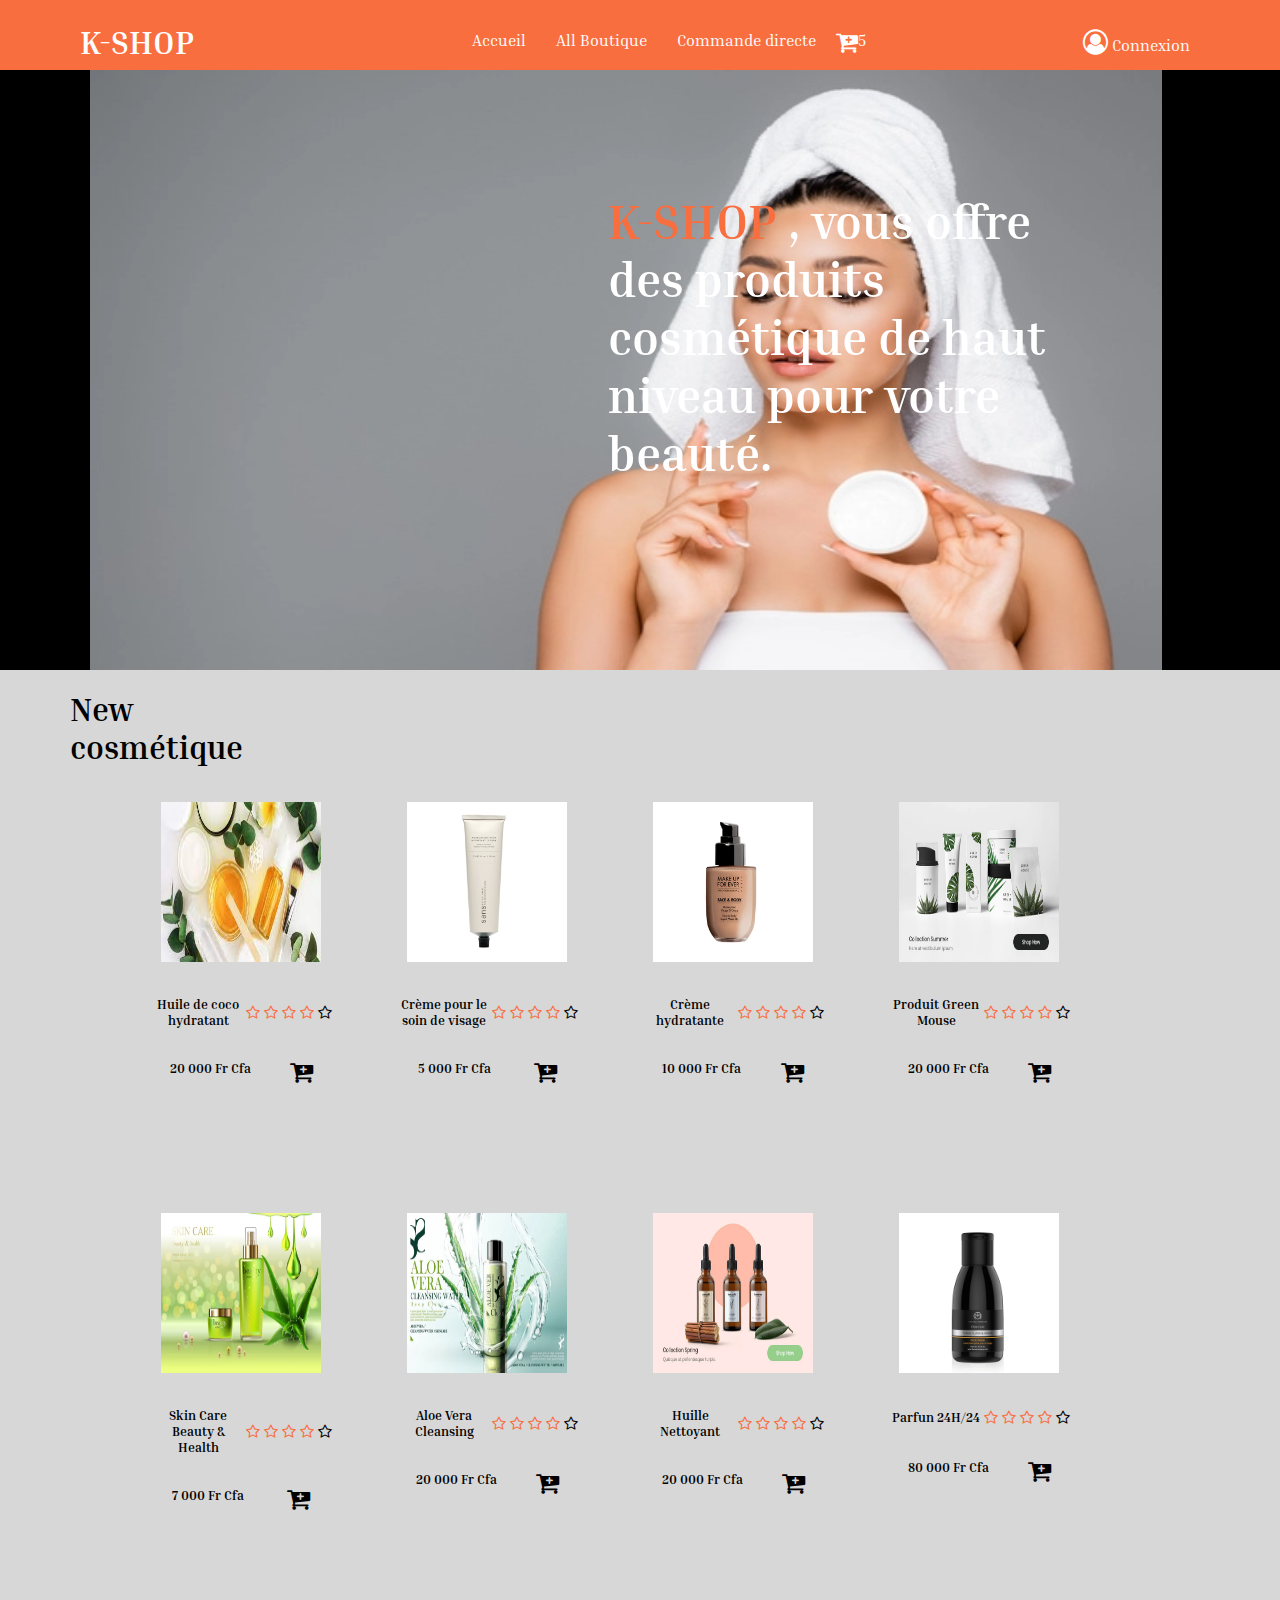
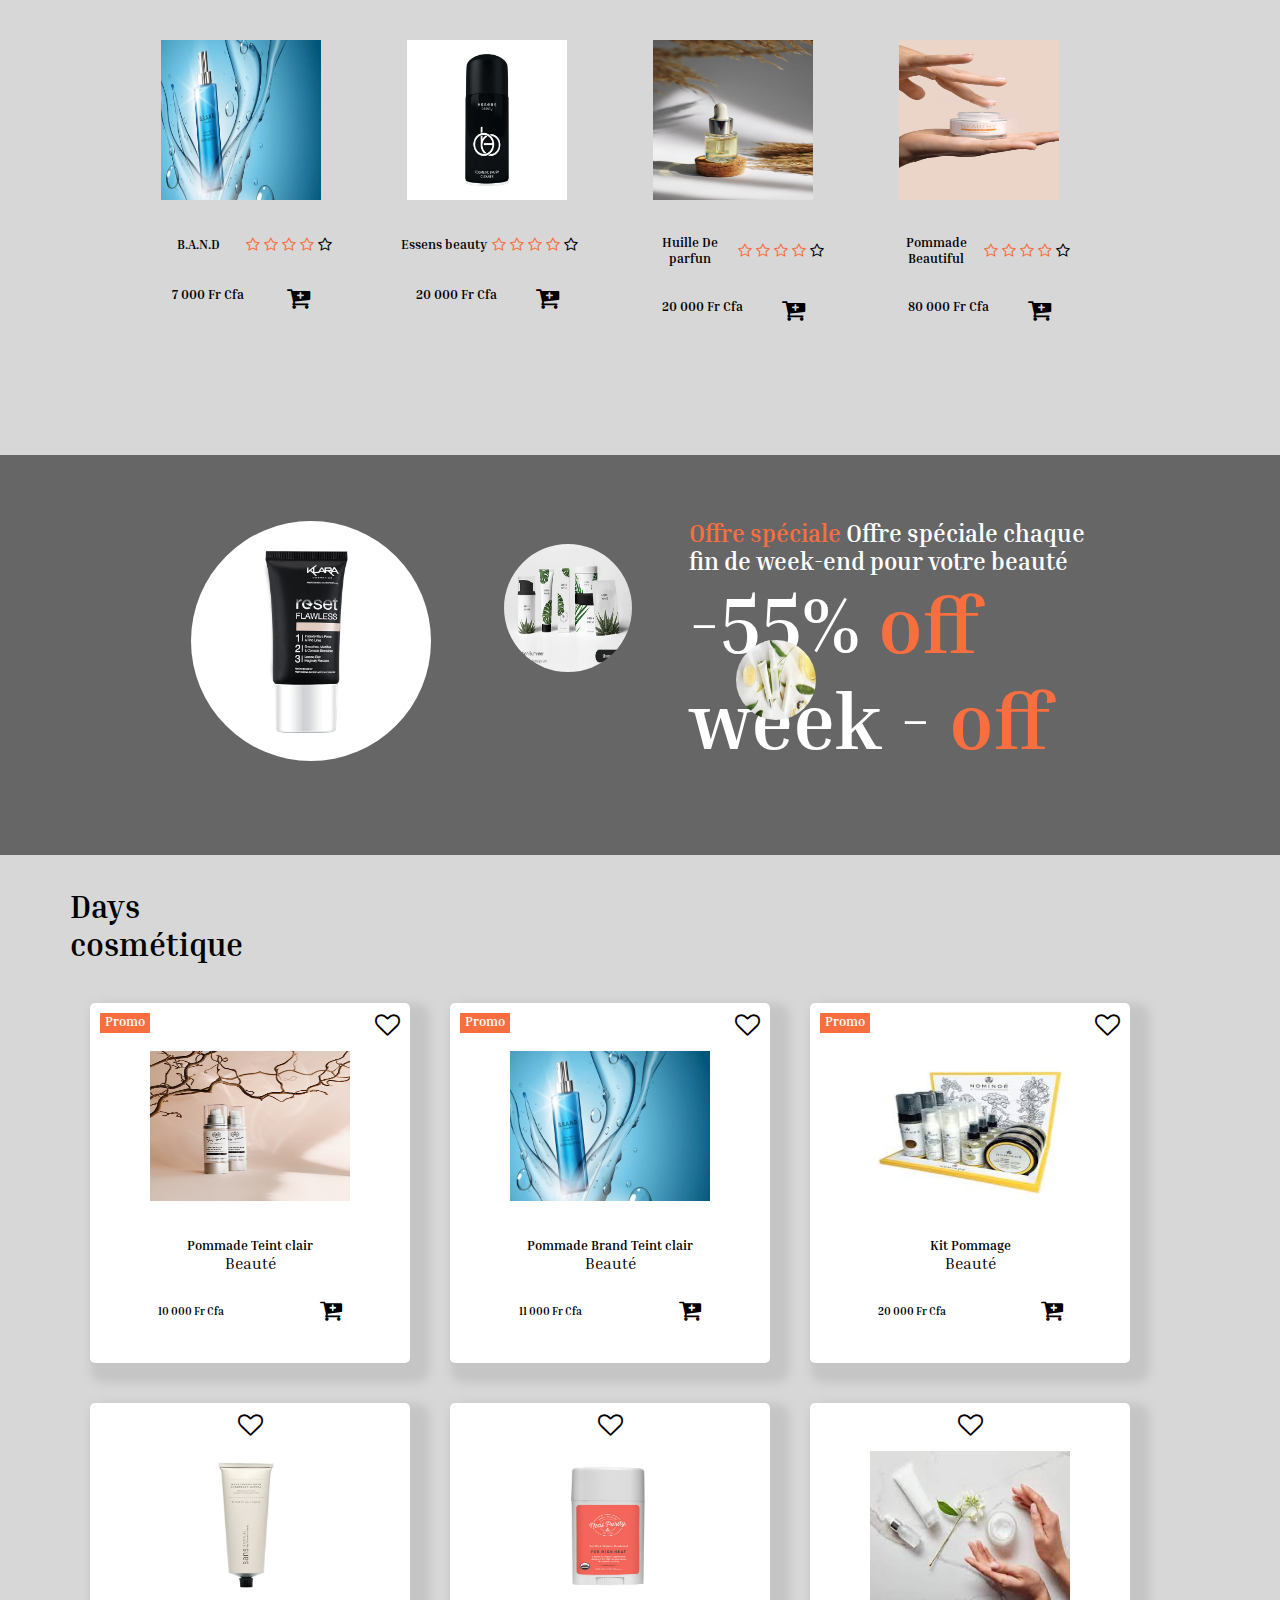
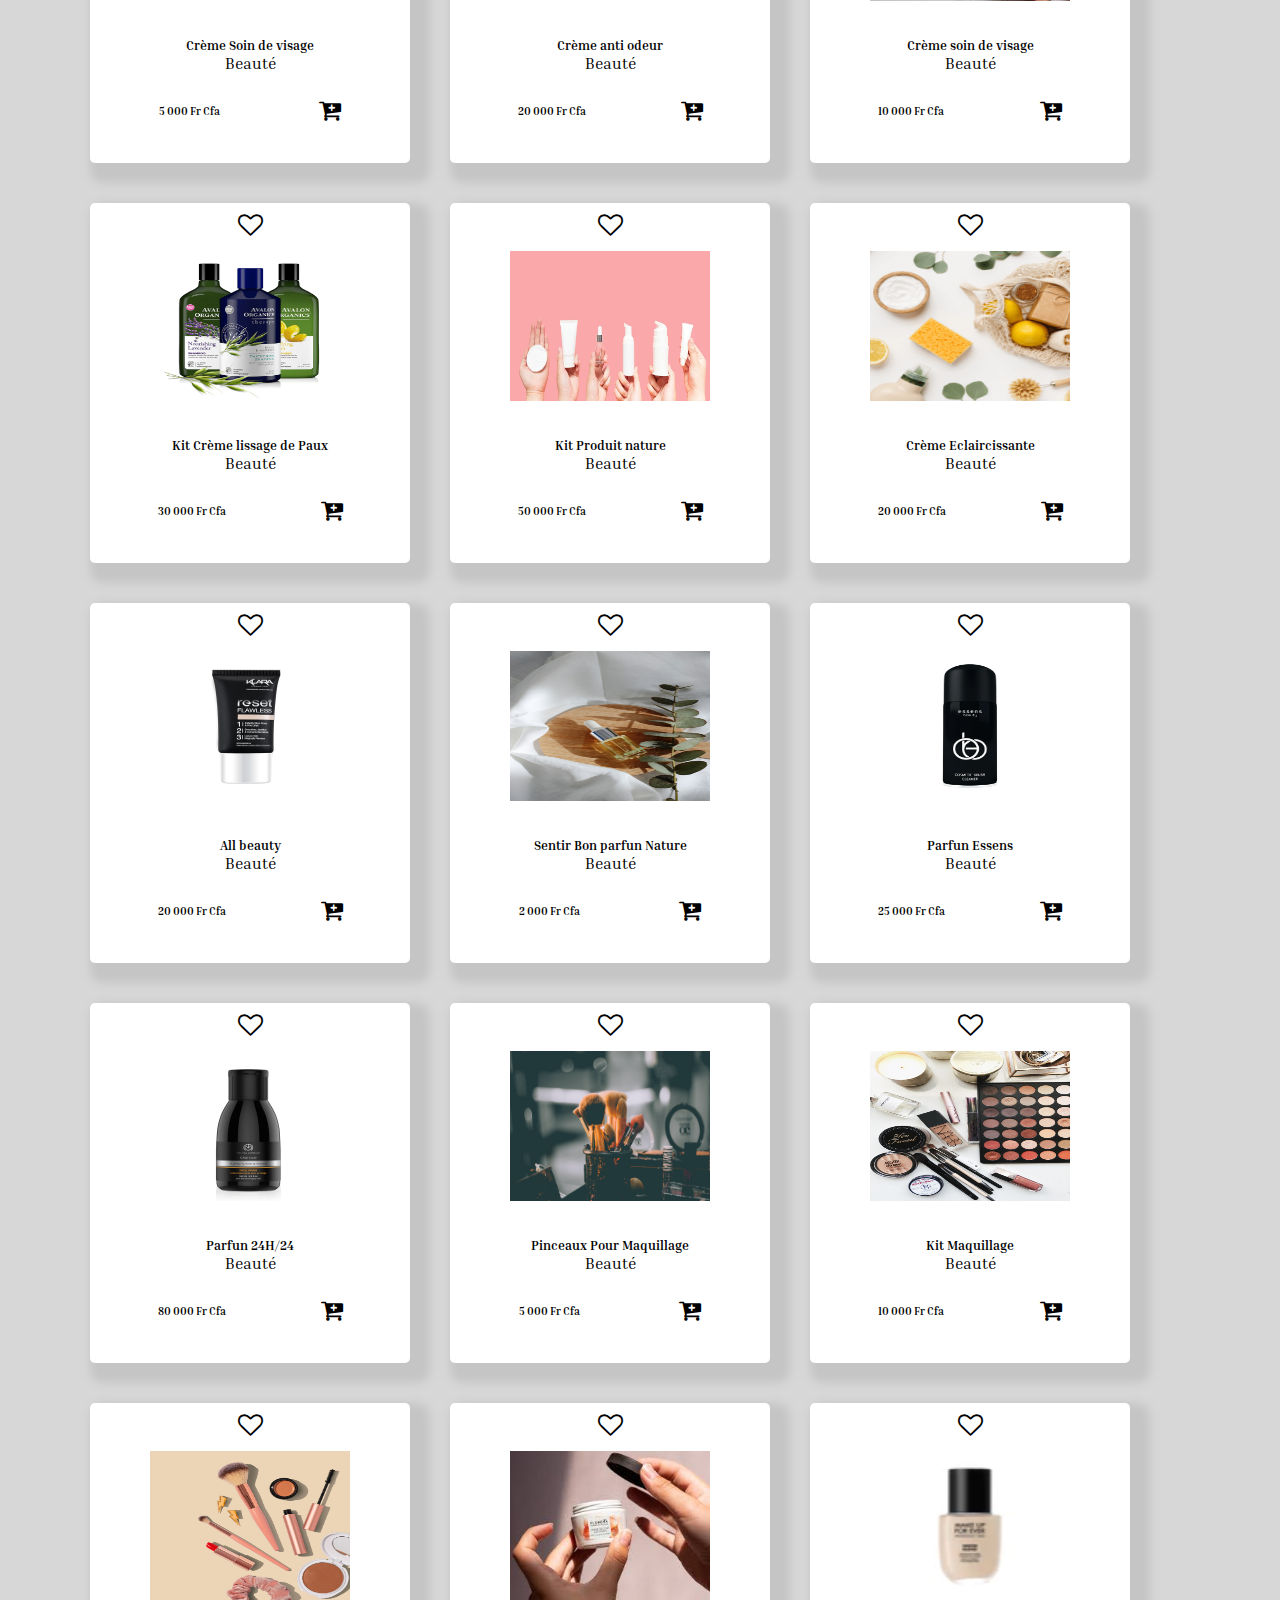
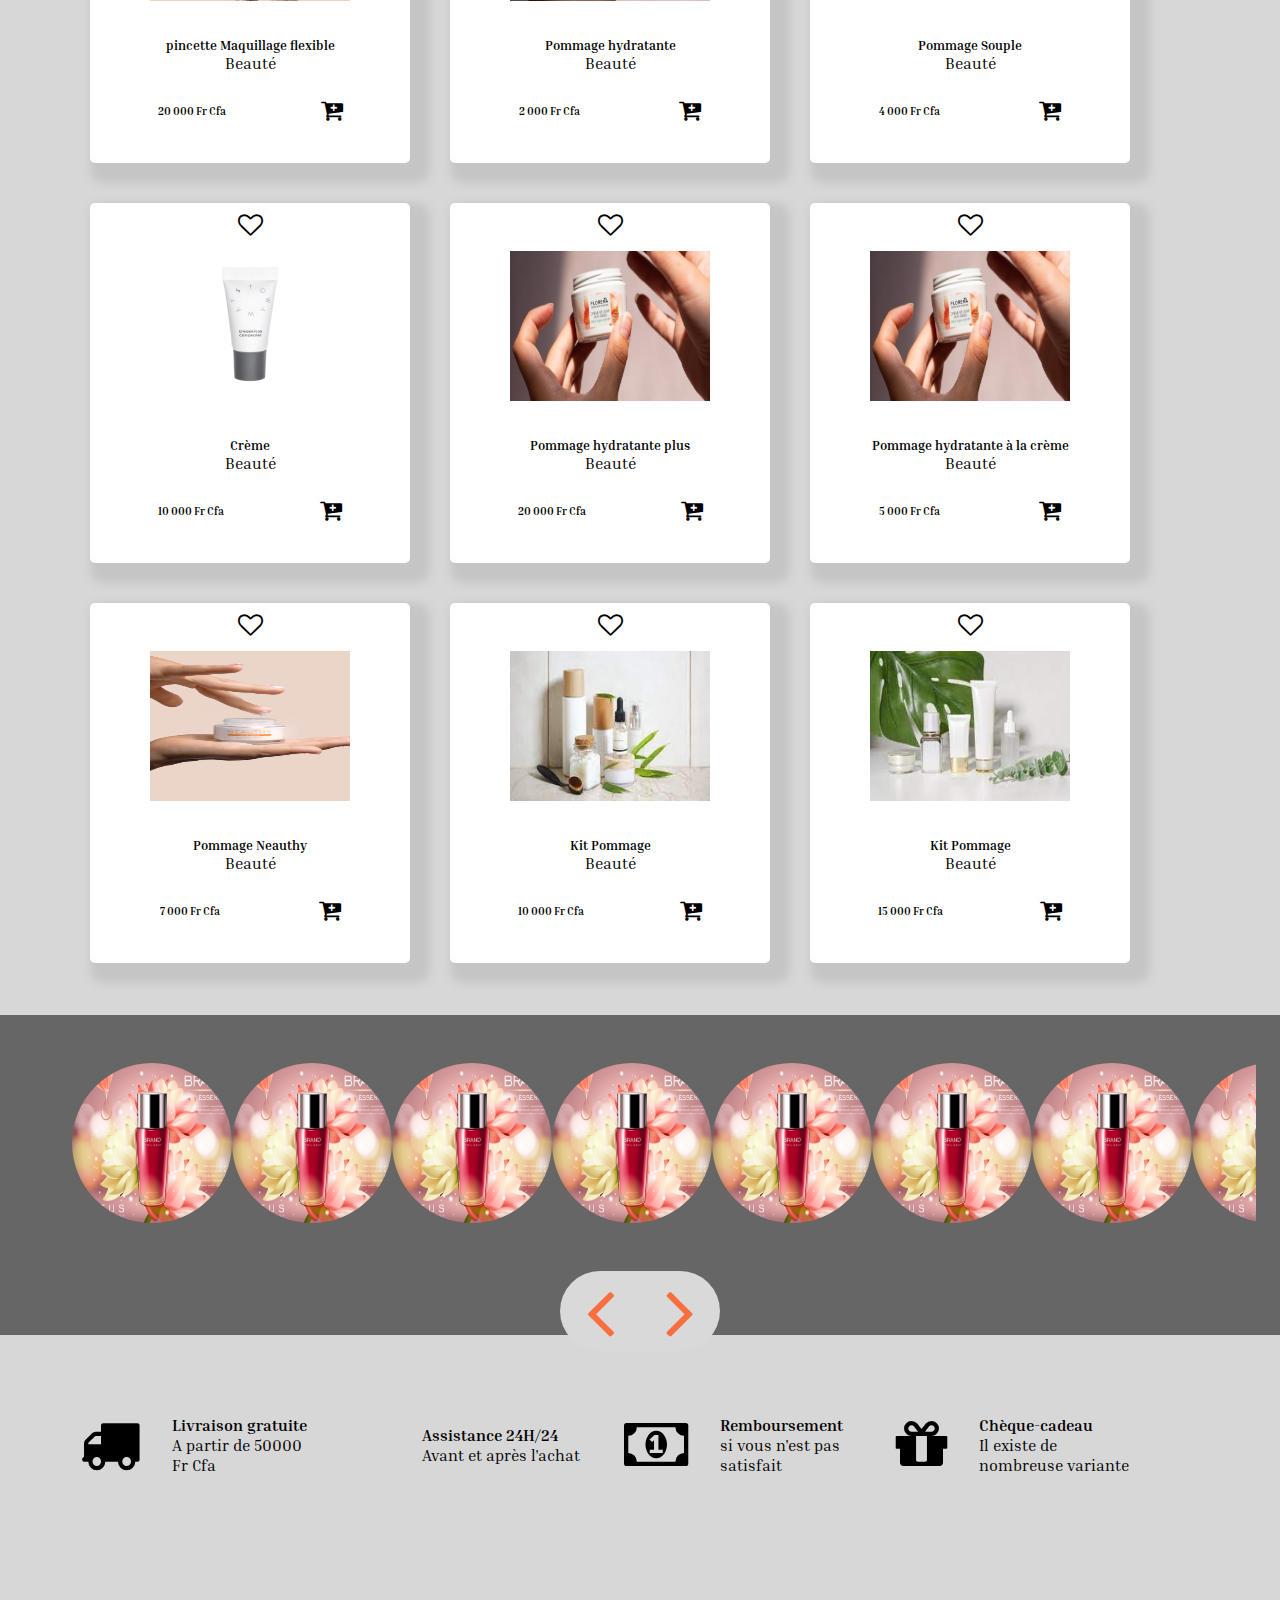
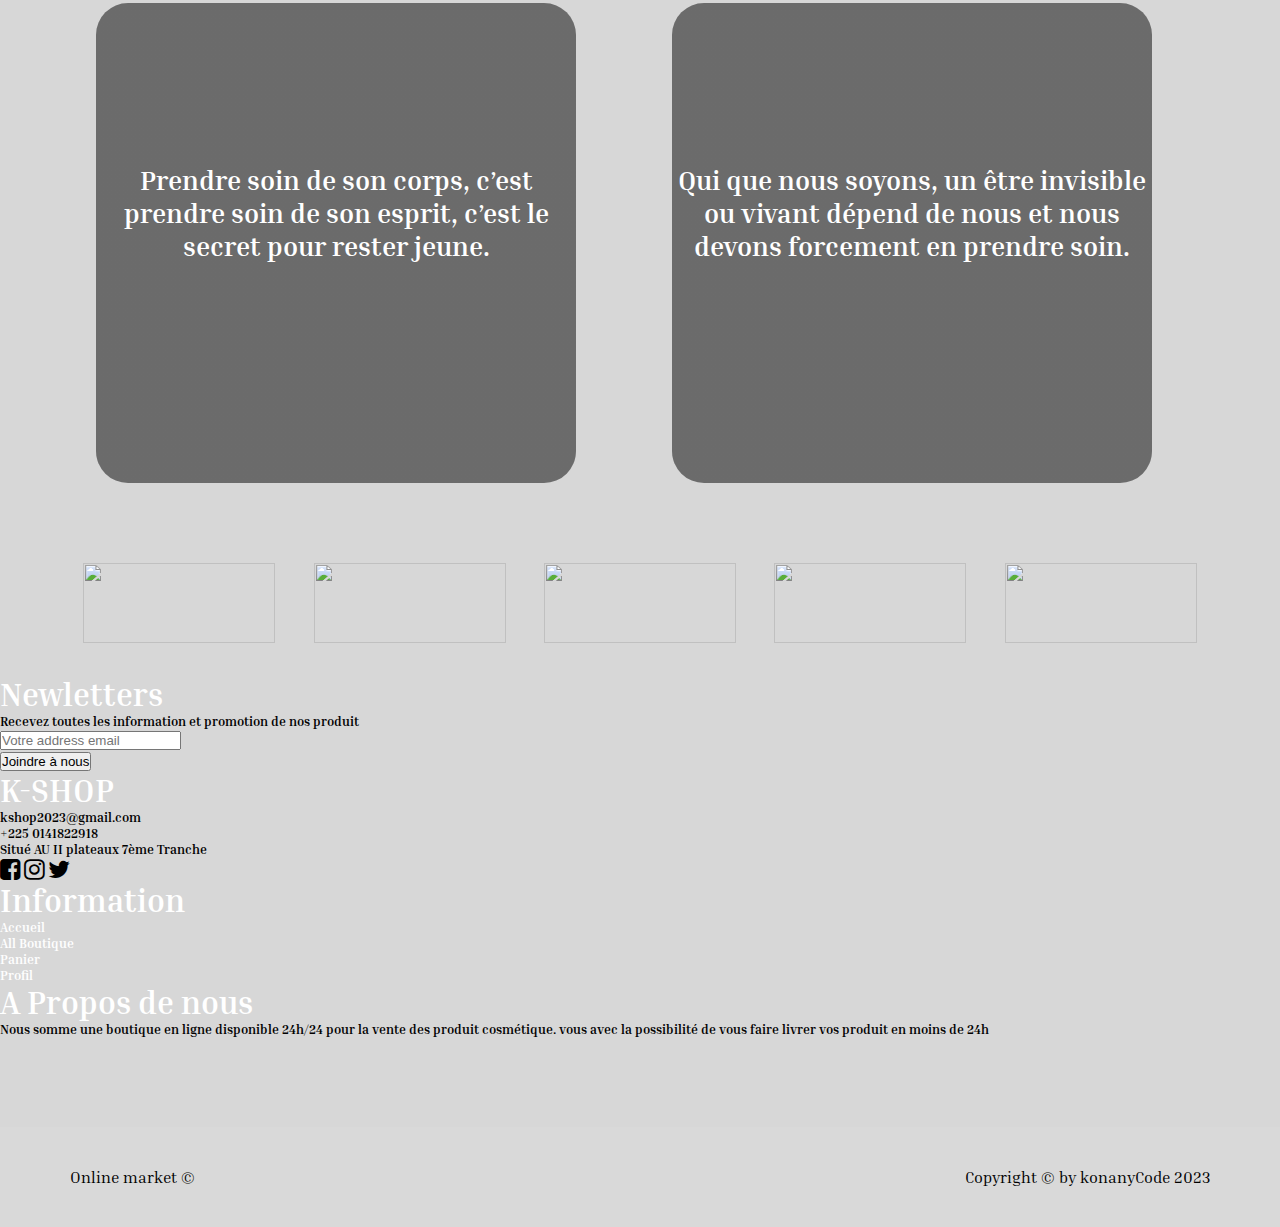
==== commit 781fb0b2: "ok" ====
--- a/page/allBoutik.html
+++ b/page/allBoutik.html
@@ -25,24 +25,23 @@
     <header class="heade">
       <div class="narbar">
         <div class="logo">
-          <h1><a href="#">K-SHOP</a></h1>
+          <h1><a href="../index.html">K-SHOP</a></h1>
         </div>
         <nav class="menu">
           <ul class="menu-list">
             <li><a href="../index.html">Accueil</a></li>
             <li><a href="#">All Boutique</a></li>
-            <li><a href="#">Commande directe</a></li>
+            <li><a href="commande.html">Commande directe</a></li>
           </ul>
-          <a href="#" class="panier"
+          <a href="panier.html" class="panier"
             ><i class="fa fa-cart-plus" style="font-size: 24px"></i
             ><span class="badge">5</span>
           </a>
         </nav>
         <div class="log">
-          <a href="#" class="log"
-            ><i class="fa fa-user-circle-o" style="font-size: 25px"></i
-            >Connexion</a
-          >
+          <i class="fa fa-user-circle-o" style="font-size:25px; color: white;"></i
+            >
+          <a href="#" id="userUtil" class="log">Connexion</a>
         </div>
       </div>
     </header>
@@ -1214,6 +1213,49 @@
         <img src="../image/gandi.jpeg" alt="" class="parte">
       </div>
     </section>
+    <section class="new">
+      <div class="newletter">
+        <h1>Newletters</h1>
+        <div><h5 class="recev">Recevez toutes les information et  promotion de nos produit </h5></div>
+        <div class="inputLetter">
+          <input type="text" placeholder="Votre address email" > 
+        </div>
+        <div class="bouton">
+          <button type="submit">Joindre à nous</button>
+        </div>
+      </div>
+      <div class="bottomFooter">
+        <div class="botElem">
+          <h1 class="kshopFoot">K-SHOP</h1>
+          <h5>kshop2023@gmail.com</h5>
+          <h5>+225 0141822918</h5>
+          <h5>Situé AU II plateaux 7ème Tranche</h5>
+          <h5>
+            <i class="fa fa-facebook-square" style="font-size:24px"></i>
+            <i class="fa fa-instagram" style="font-size:24px"></i>
+            <i class="fa fa-twitter" style="font-size:24px"></i>
+          </h5>
+        </div>
+        <div class="botElem">
+          <h1 class="kshopFoot">Information</h1>
+          <h5><a class="linkInFo" href="">Accueil</a></h5>
+          <h5><a class="linkInFo"  href="">All Boutique</a></h5>
+          <h5><a class="linkInFo" href="">Panier</a></h5>
+          <h5><a class="linkInFo" href="">Profil</a></h5>
+        </div>
+        <div class="botElem">
+          <h1 class="kshopFoot">A Propos de nous</h1>
+          <h5 class="apropos">Nous somme une boutique en ligne disponible 24h/24 pour la vente des produit cosmétique. vous avec la possibilité de vous faire livrer vos produit en moins de 24h </h5>
+          
+        </div>
+      </div>
+    </section>
+    <footer class="">
+      <div class="foote">
+        <div class="market"><p>Online market &copy;</p></div>
+        <div class="market"><p>Copyright &copy; by konanyCode 2023</p></div>
+      </div>
+    </footer>
     <script src="../js/allBoutik.js"></script>
     
   </body>
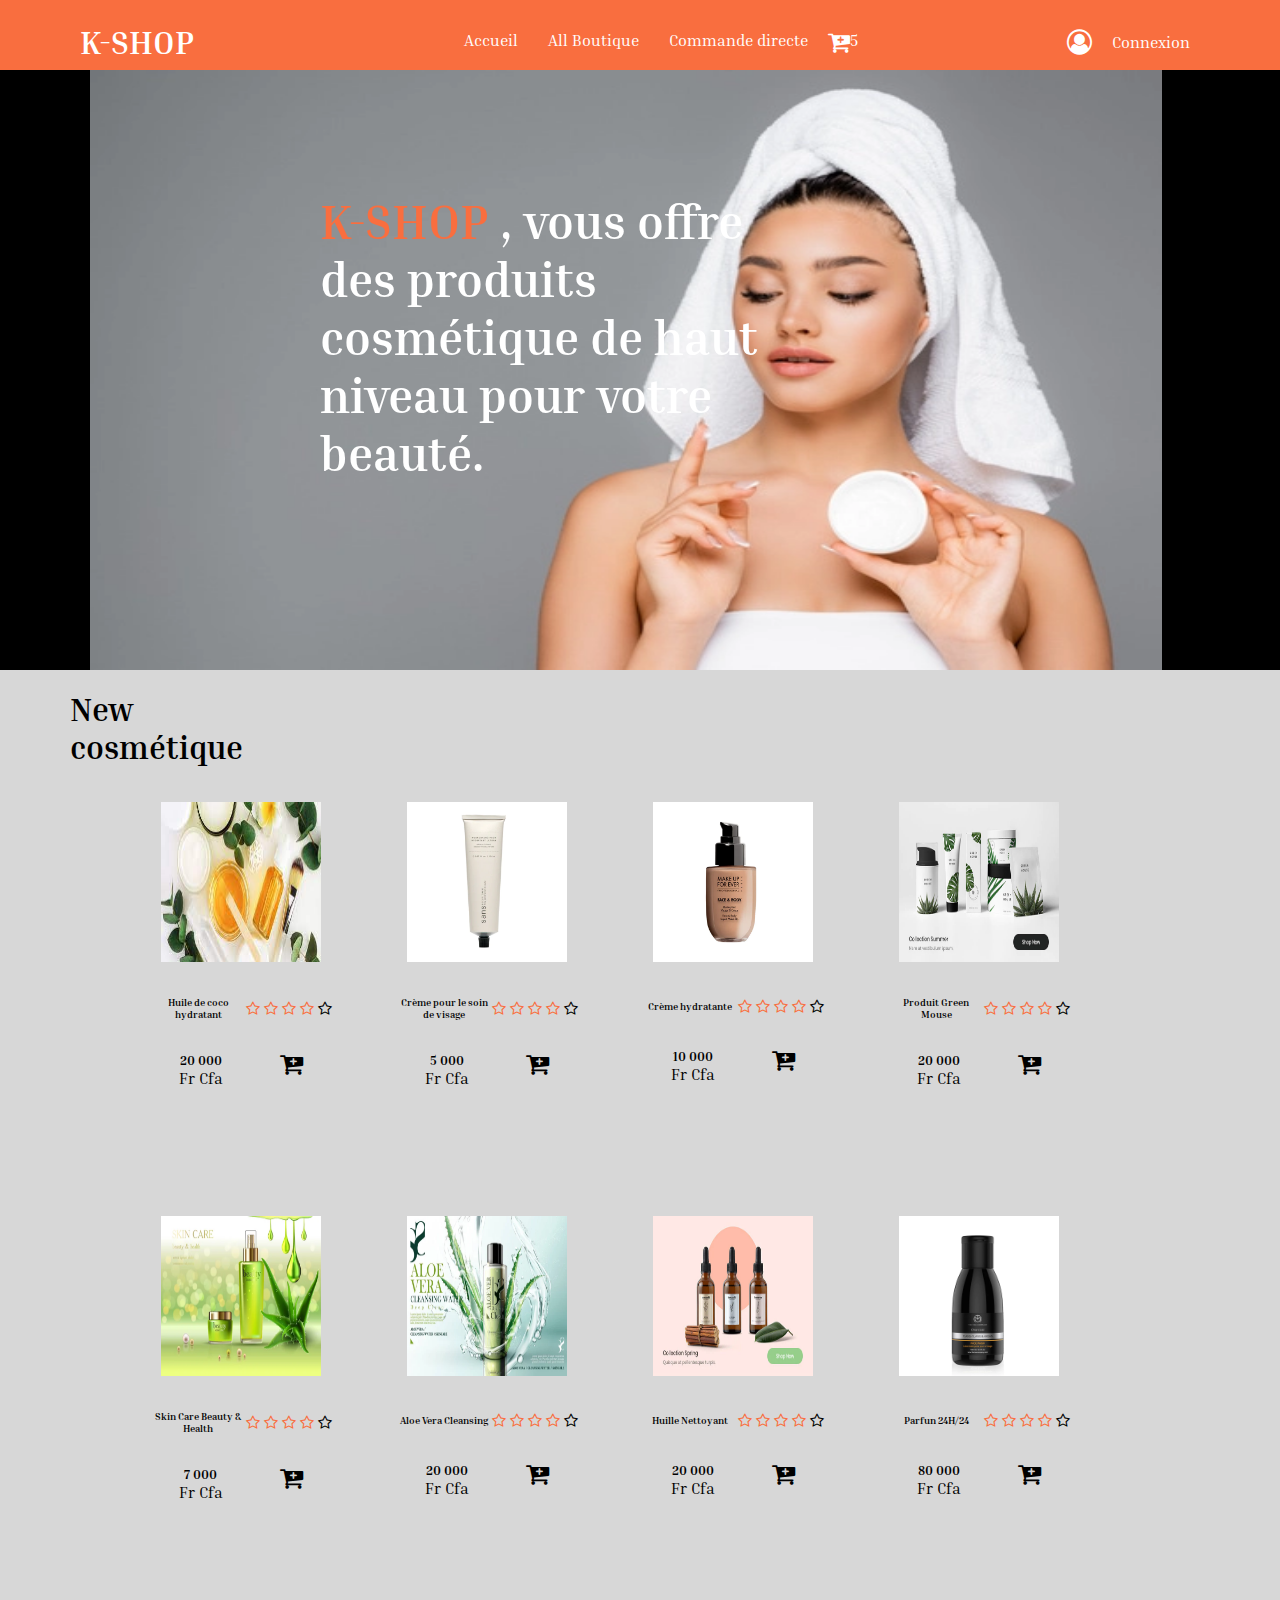
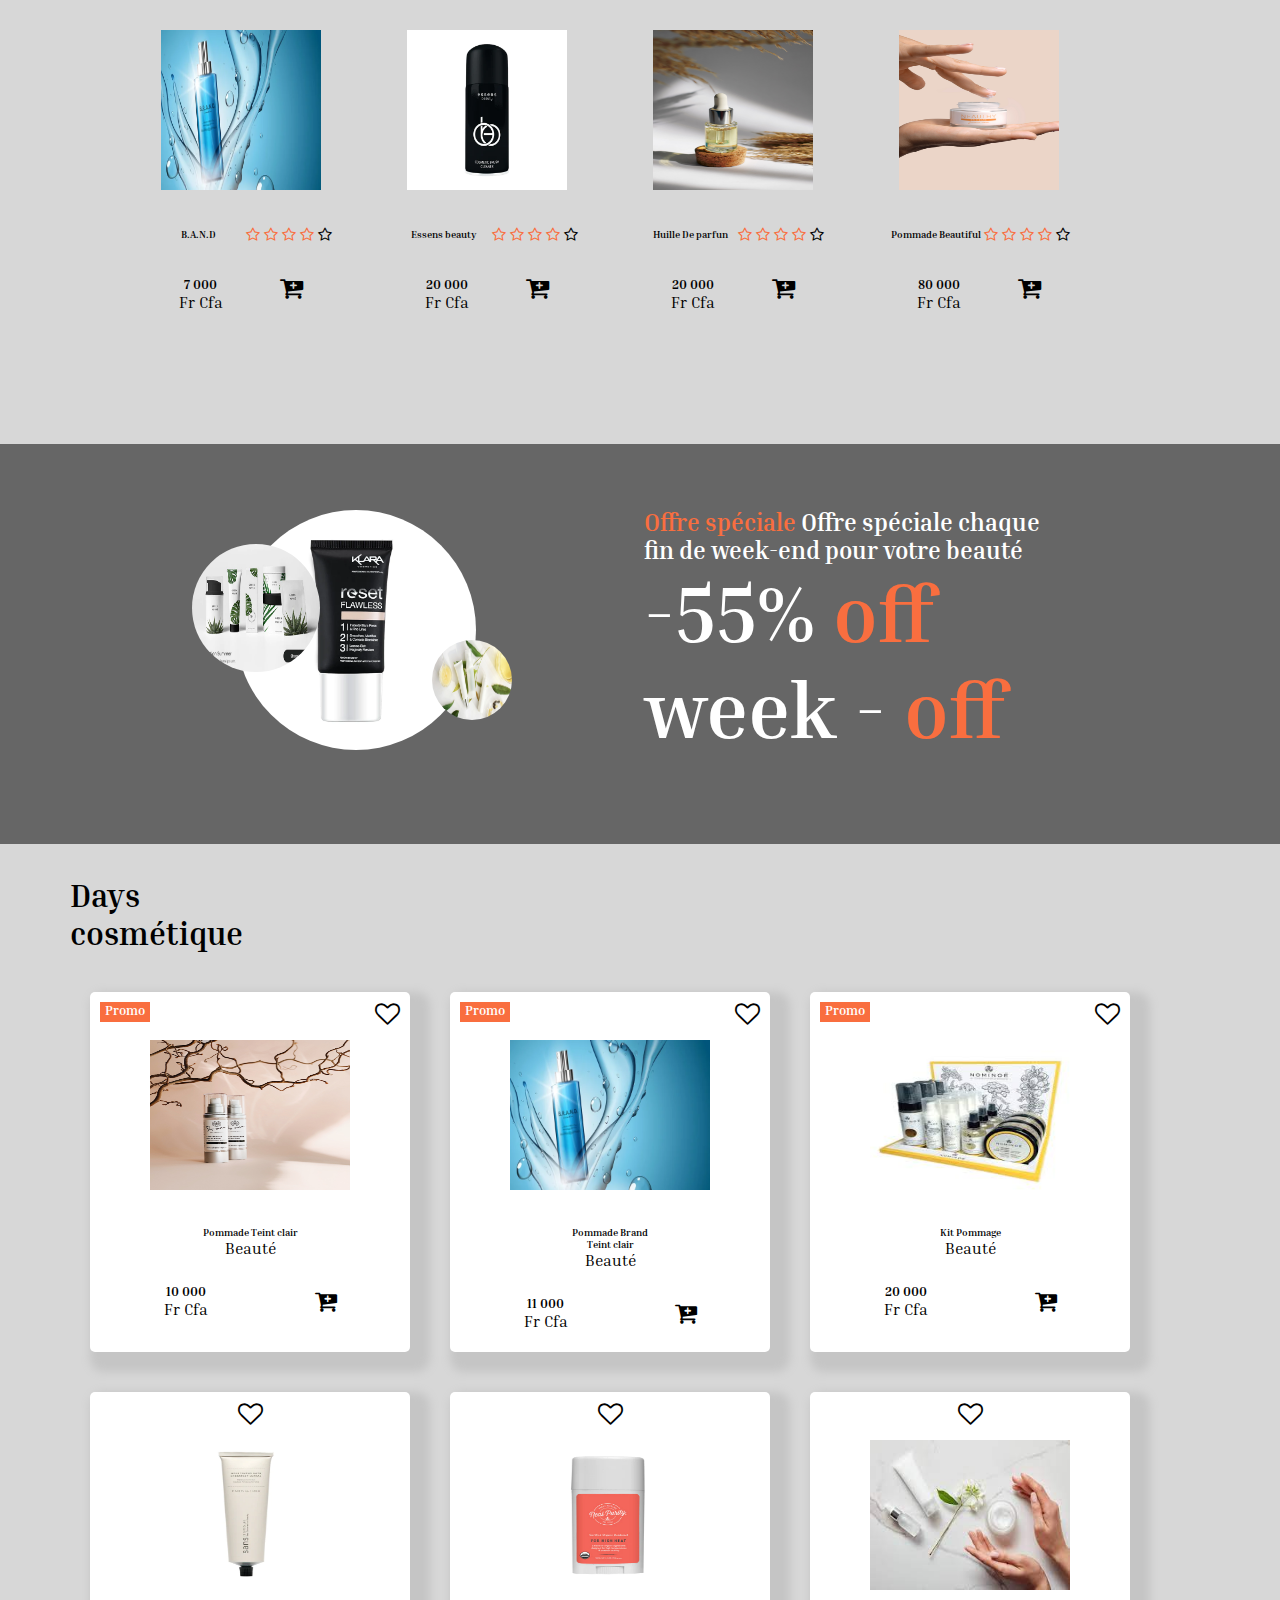
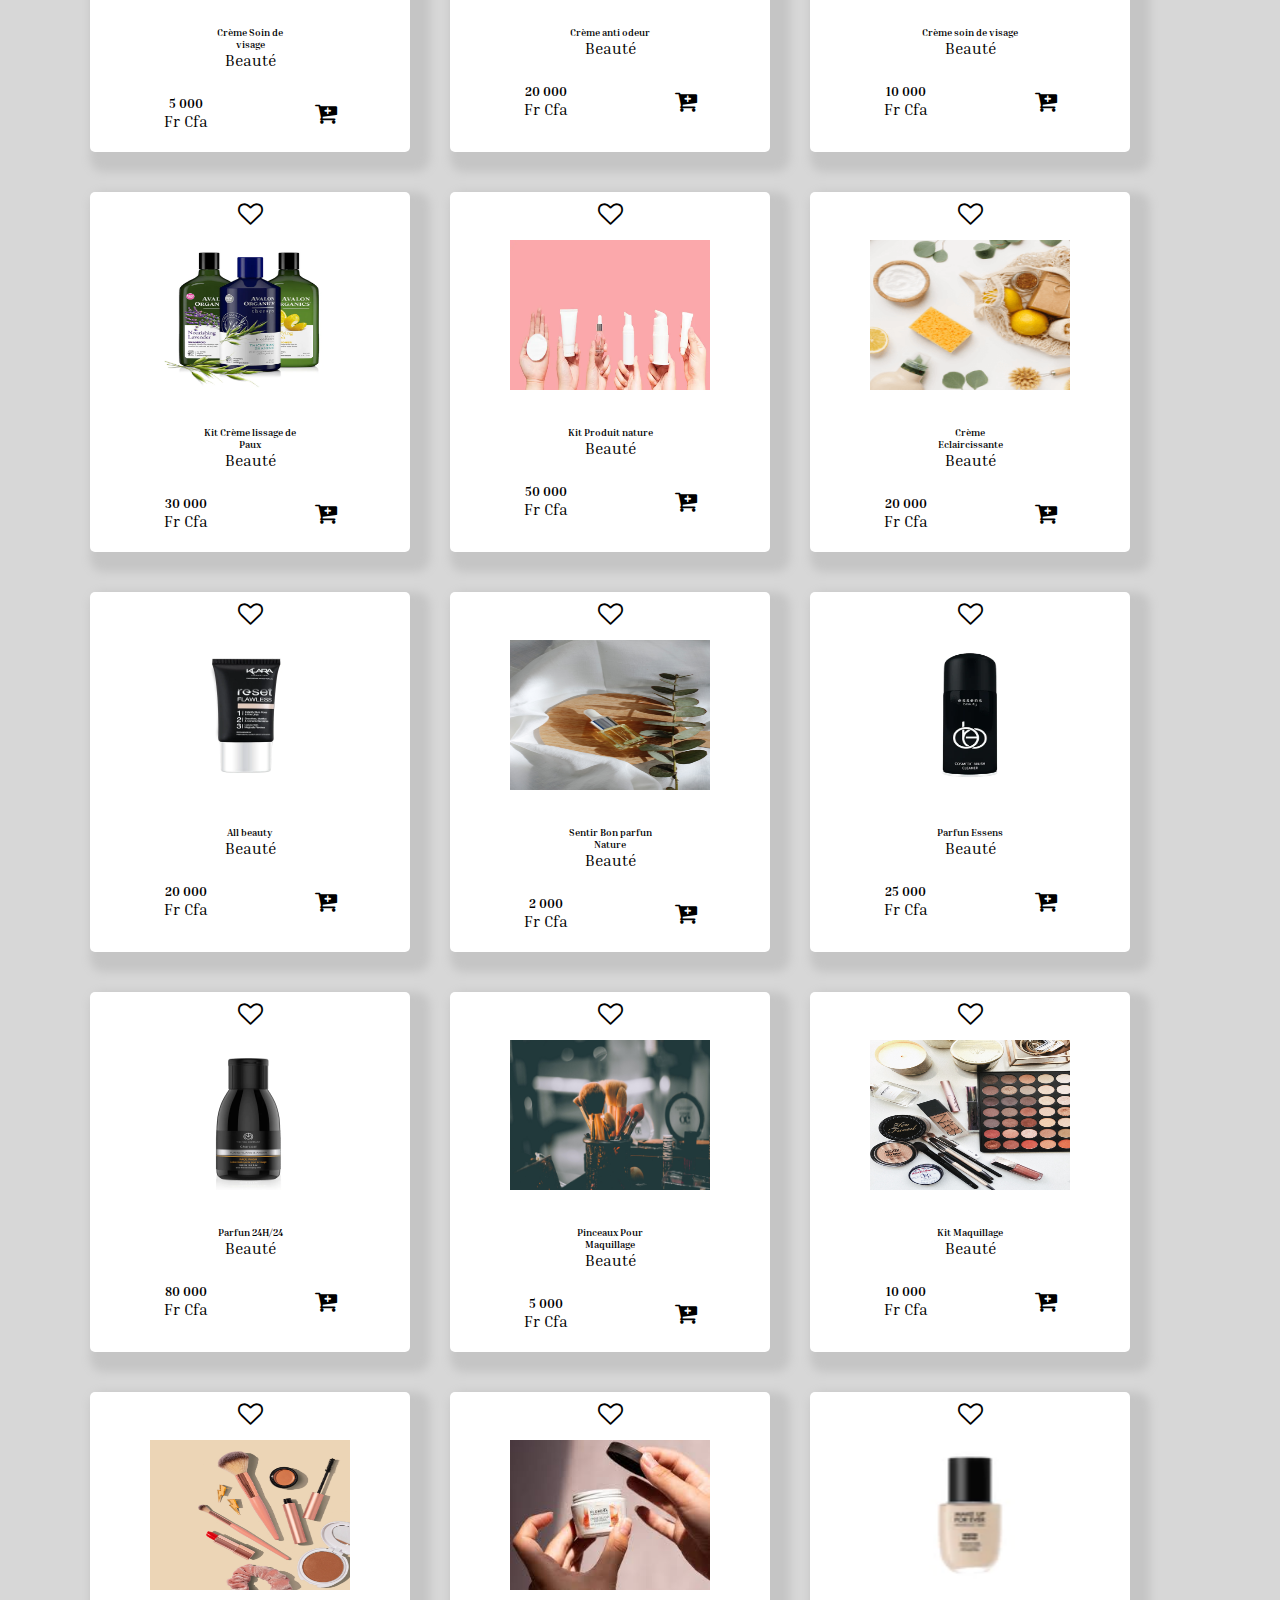
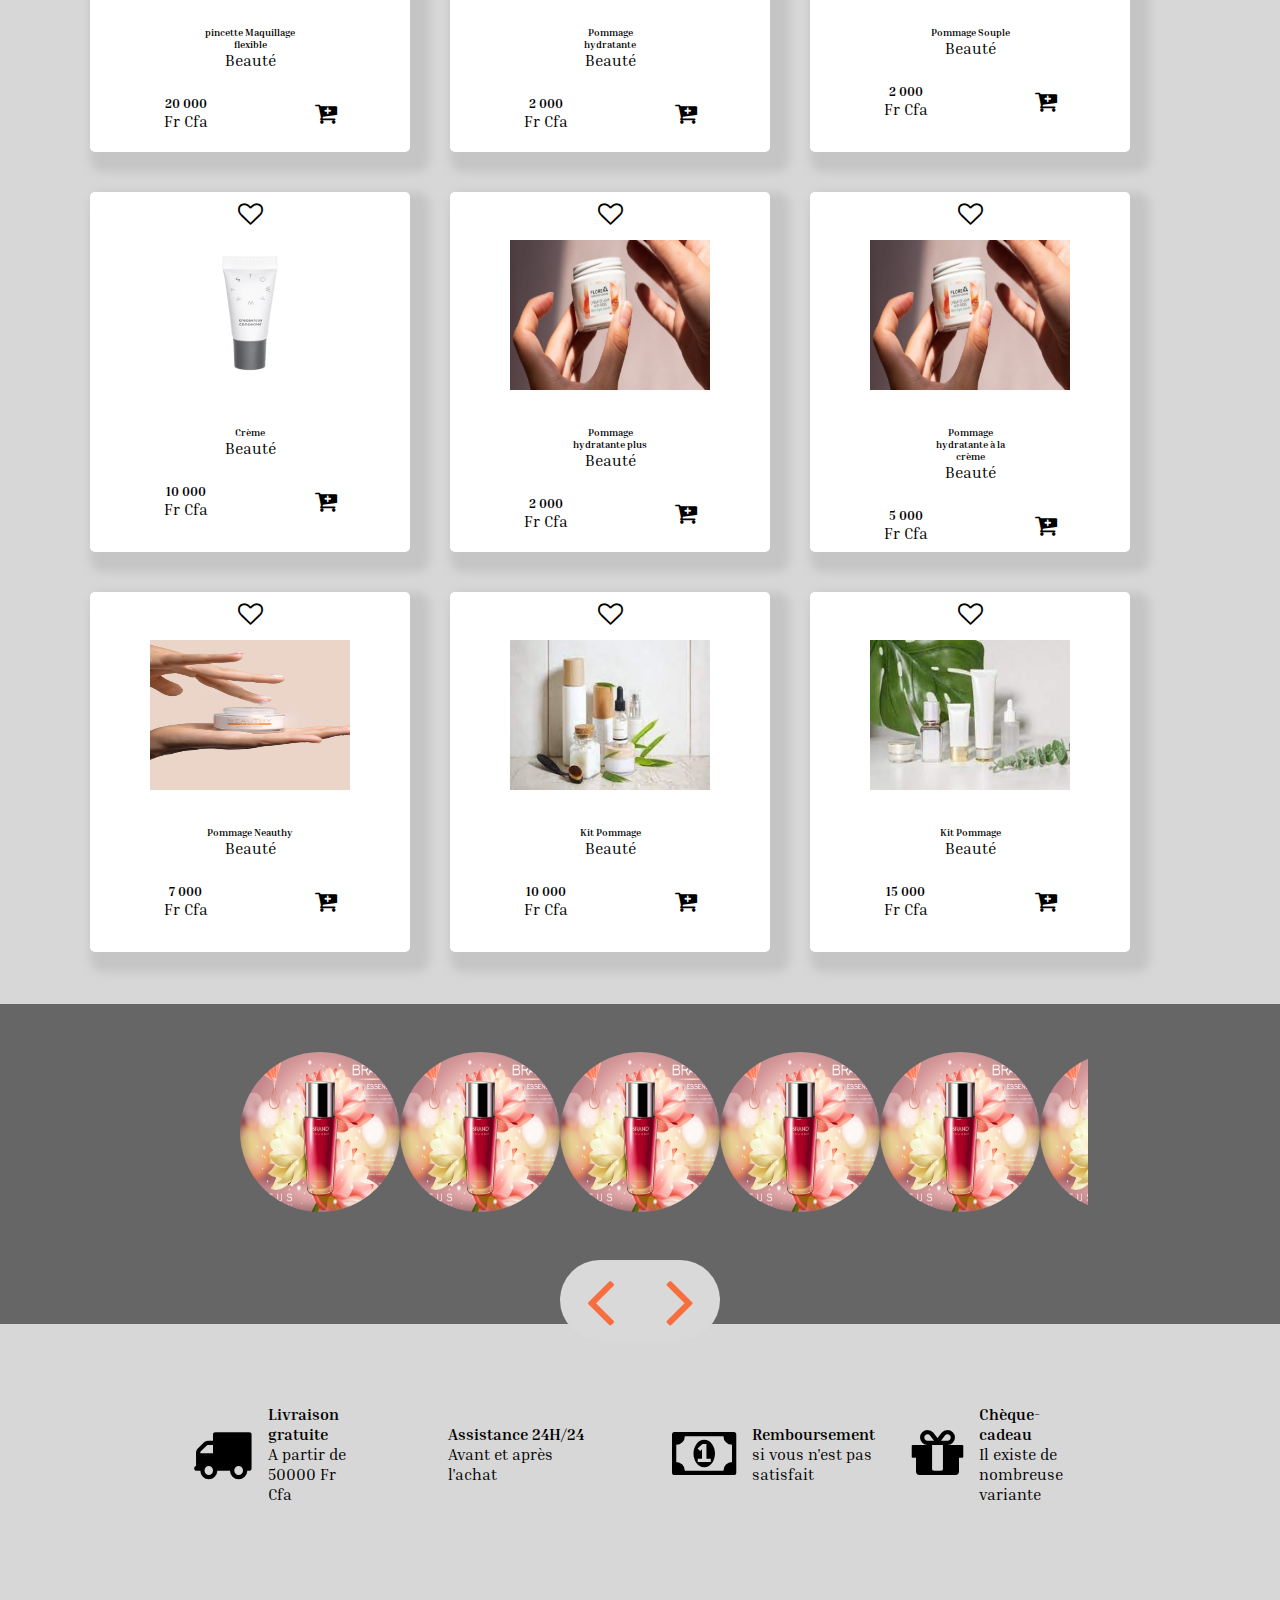
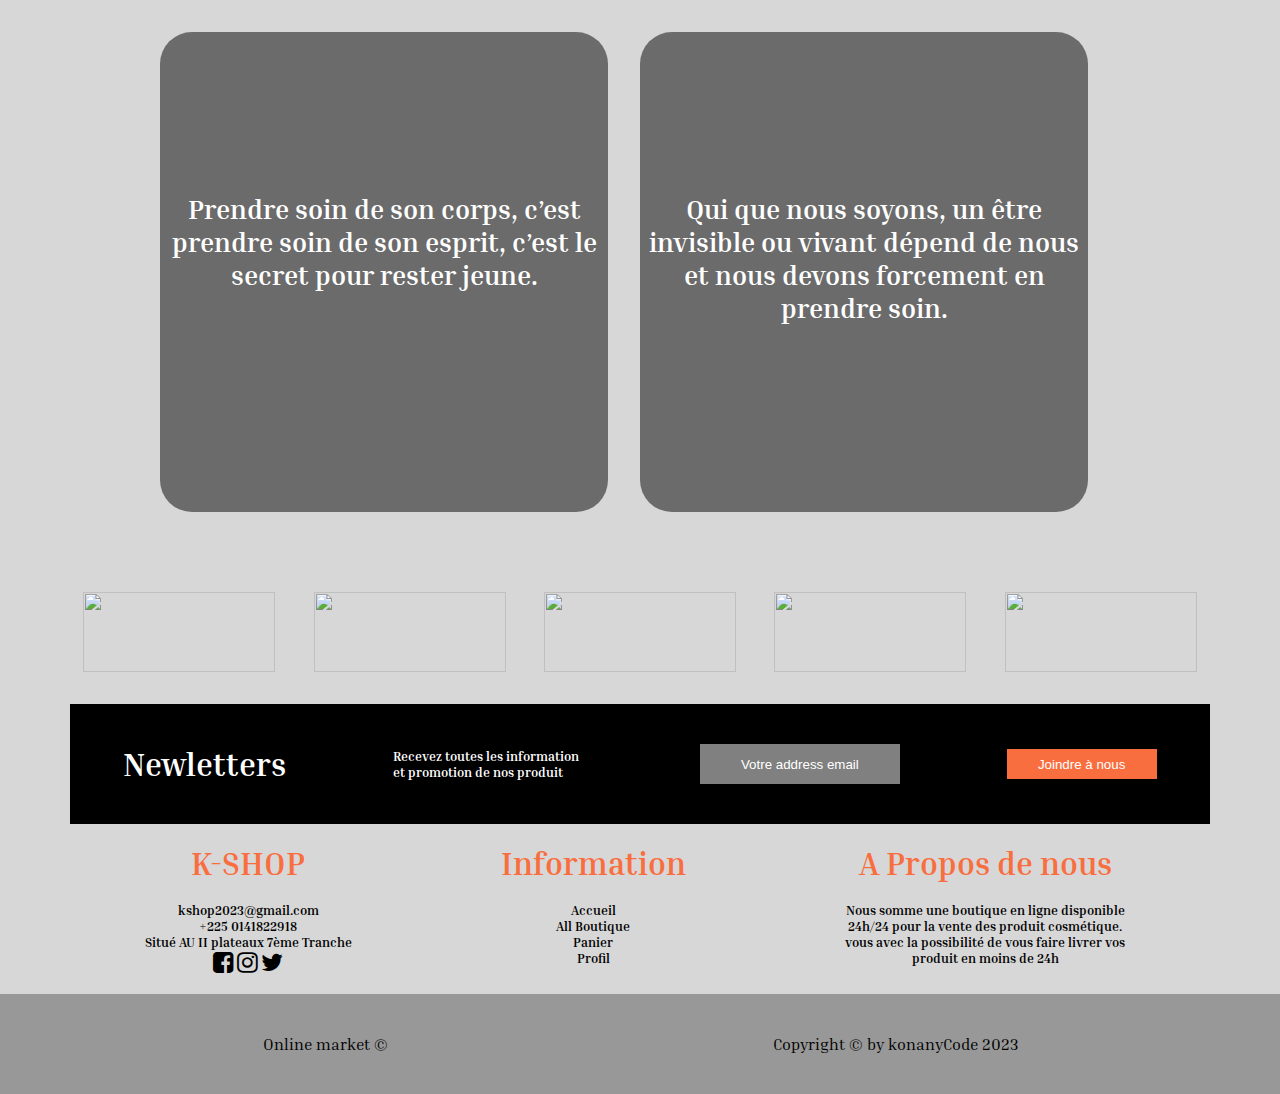
==== commit 41a88f70: "ajouter" ====
--- a/page/allBoutik.html
+++ b/page/allBoutik.html
@@ -10,16 +10,25 @@
       href="https://fonts.googleapis.com/css2?family=Inria+Serif:wght@400;700&display=swap"
       rel="stylesheet"
     />
-    <link rel="stylesheet" href="https://cdnjs.cloudflare.com/ajax/libs/font-awesome/5.8.0/css/all.min.css" integrity="sha512-3PN6gfRNZEX4YFyz+sIyTF6pGlQiryJu9NlGhu9LrLMQ7eDjNgudQoFDK3WSNAayeIKc6B8WXXpo4a7HqxjKwg==" crossorigin="anonymous" referrerpolicy="no-referrer" />
+    <link
+      rel="stylesheet"
+      href="https://cdnjs.cloudflare.com/ajax/libs/font-awesome/5.8.0/css/all.min.css"
+      integrity="sha512-3PN6gfRNZEX4YFyz+sIyTF6pGlQiryJu9NlGhu9LrLMQ7eDjNgudQoFDK3WSNAayeIKc6B8WXXpo4a7HqxjKwg=="
+      crossorigin="anonymous"
+      referrerpolicy="no-referrer"
+    />
     <link
       rel="stylesheet"
       href="https://cdnjs.cloudflare.com/ajax/libs/font-awesome/4.7.0/css/font-awesome.min.css"
     />
-   
+
     <link rel="stylesheet" href="../css/style.css" />
-    <link rel="stylesheet" href="https://kit.fontawesome.com/05c82ad267.css" crossorigin="anonymous">
+    <link
+      rel="stylesheet"
+      href="https://kit.fontawesome.com/05c82ad267.css"
+      crossorigin="anonymous"
+    />
     <title>K-Shop</title>
-    
   </head>
   <body>
     <header class="heade">
@@ -35,12 +44,14 @@
           </ul>
           <a href="panier.html" class="panier"
             ><i class="fa fa-cart-plus" style="font-size: 24px"></i
-            ><span class="badge">5</span>
+            ><span class="badge" id="nombre">5</span>
           </a>
         </nav>
         <div class="log">
-          <i class="fa fa-user-circle-o" style="font-size:25px; color: white;"></i
-            >
+          <i
+            class="fa fa-user-circle-o"
+            style="font-size: 25px; color: white"
+          ></i>
           <a href="#" id="userUtil" class="log">Connexion</a>
         </div>
       </div>
@@ -49,14 +60,19 @@
       <div class="allSlice">
         <div class="slicer">
           <div class="slide fade">
-            <h1 class="slideInfo"><span class="kshop">K-SHOP </span>, vous offre  des produits cosmétique de haut niveau pour votre  beauté.</h1>
+            <h1 class="slideInfo">
+              <span class="kshop">K-SHOP </span>, vous offre des produits
+              cosmétique de haut niveau pour votre beauté.
+            </h1>
             <img src="../image/women.png" alt="" class="allimgslice" />
           </div>
           <div class="slide fade">
             <img src="../image/pub.jpeg" alt="" class="allimgslice" />
           </div>
           <div class="slide fade">
-            <h1 class="slideInfo"><span class="kshop">K-SHOP </span>, La qualité au pieds du murs</h1>
+            <h1 class="slideInfo">
+              <span class="kshop">K-SHOP </span>, La qualité au pieds du murs
+            </h1>
             <img src="../image/pub1.jpeg" alt="" class="allimgslice" />
           </div>
         </div>
@@ -82,7 +98,8 @@
             </div>
             <div class="allprice">
               <div class="price">
-                <h5><span>20 000 Fr Cfa </span></h5>
+                <h5 class="prix">20 000</h5>
+                <p>Fr Cfa</p>
               </div>
               <div class="bag">
                 <i class="fa fa-cart-plus" style="font-size: 25px"></i>
@@ -112,7 +129,8 @@
             </div>
             <div class="allprice">
               <div class="price">
-                <h5><span>5 000 Fr Cfa </span></h5>
+                <h5 class="prix">5 000</h5>
+                <p>Fr Cfa</p>
               </div>
               <div class="bag">
                 <i class="fa fa-cart-plus" style="font-size: 25px"></i>
@@ -142,7 +160,8 @@
             </div>
             <div class="allprice">
               <div class="price">
-                <h5><span>10 000 Fr Cfa </span></h5>
+                <h5 class="prix">10 000</h5>
+                <p>Fr Cfa</p>
               </div>
               <div class="bag">
                 <i class="fa fa-cart-plus" style="font-size: 25px"></i>
@@ -172,7 +191,8 @@
             </div>
             <div class="allprice">
               <div class="price">
-                <h5><span>20 000 Fr Cfa </span></h5>
+                <h5 class="prix">20 000</h5>
+                <p>Fr Cfa</p>
               </div>
               <div class="bag">
                 <i class="fa fa-cart-plus" style="font-size: 25px"></i>
@@ -202,7 +222,8 @@
             </div>
             <div class="allprice">
               <div class="price">
-                <h5><span>7 000 Fr Cfa </span></h5>
+                <h5 class="prix">7 000</h5>
+                <p>Fr Cfa</p>
               </div>
               <div class="bag">
                 <i class="fa fa-cart-plus" style="font-size: 25px"></i>
@@ -232,7 +253,8 @@
             </div>
             <div class="allprice">
               <div class="price">
-                <h5><span>20 000 Fr Cfa </span></h5>
+                <h5 class="prix">20 000</h5>
+                <p>Fr Cfa</p>
               </div>
               <div class="bag">
                 <i class="fa fa-cart-plus" style="font-size: 25px"></i>
@@ -262,7 +284,8 @@
             </div>
             <div class="allprice">
               <div class="price">
-                <h5><span>20 000 Fr Cfa </span></h5>
+                <h5 class="prix">20 000</h5>
+                <p>Fr Cfa</p>
               </div>
               <div class="bag">
                 <i class="fa fa-cart-plus" style="font-size: 25px"></i>
@@ -292,7 +315,8 @@
             </div>
             <div class="allprice">
               <div class="price">
-                <h5><span>80 000 Fr Cfa </span></h5>
+                <h5 class="prix">80 000</h5>
+                <p>Fr Cfa</p>
               </div>
               <div class="bag">
                 <i class="fa fa-cart-plus" style="font-size: 25px"></i>
@@ -322,7 +346,8 @@
             </div>
             <div class="allprice">
               <div class="price">
-                <h5><span>7 000 Fr Cfa </span></h5>
+                <h5 class="prix">7 000</h5>
+                <p>Fr Cfa</p>
               </div>
               <div class="bag">
                 <i class="fa fa-cart-plus" style="font-size: 25px"></i>
@@ -352,7 +377,8 @@
             </div>
             <div class="allprice">
               <div class="price">
-                <h5><span>20 000 Fr Cfa </span></h5>
+                <h5 class="prix">20 000</h5>
+                <p>Fr Cfa</p>
               </div>
               <div class="bag">
                 <i class="fa fa-cart-plus" style="font-size: 25px"></i>
@@ -382,7 +408,8 @@
             </div>
             <div class="allprice">
               <div class="price">
-                <h5><span>20 000 Fr Cfa </span></h5>
+                <h5 class="prix">20 000</h5>
+                <p>Fr Cfa</p>
               </div>
               <div class="bag">
                 <i class="fa fa-cart-plus" style="font-size: 25px"></i>
@@ -412,7 +439,8 @@
             </div>
             <div class="allprice">
               <div class="price">
-                <h5><span>80 000 Fr Cfa </span></h5>
+                <h5 class="prix">80 000</h5>
+                <p>Fr Cfa</p>
               </div>
               <div class="bag">
                 <i class="fa fa-cart-plus" style="font-size: 25px"></i>
@@ -429,6 +457,8 @@
         </div>
       </div>
     </section>
+
+    <!-- pub section -->
     <section class="">
       <div class="pub">
         <div class="infoPub">
@@ -452,6 +482,8 @@
         </div>
       </div>
     </section>
+    <!-- pub section -->
+    <!-- days cosmetique -->
     <section>
       <div class="dayscosm">
         <div>
@@ -473,11 +505,14 @@
               <img src="../image/pom.jpg" alt="" />
             </div>
             <div class="DaysinfoListPro">
-              <h5>Pommade Teint clair</h5>
-              <p>Beauté</p>
-            </div>
-            <div class="daysinfoPa">
-              <div><h6>10 000 Fr Cfa</h6></div>
+              <h5 class="infopr">Pommade Teint clair</h5>
+              <p class="catego">Beauté</p>
+            </div>
+            <div class="daysinfoPa">
+              <div>
+                <h5 class="prix">10 000</h5>
+                <p>Fr Cfa</p>
+              </div>
               <div>
                 <i
                   id="icoclick"
@@ -502,11 +537,14 @@
               <img src="../image/brann.jpeg" alt="" />
             </div>
             <div class="DaysinfoListPro">
-              <h5>Pommade Brand Teint clair</h5>
-              <p>Beauté</p>
-            </div>
-            <div class="daysinfoPa">
-              <div><h6>11 000 Fr Cfa</h6></div>
+              <h5 class="infopr">Pommade Brand Teint clair</h5>
+              <p class="catego">Beauté</p>
+            </div>
+            <div class="daysinfoPa">
+              <div>
+                <h5 class="prix">11 000</h5>
+                <p>Fr Cfa</p>
+              </div>
               <div>
                 <i
                   id="icoclick"
@@ -531,11 +569,14 @@
               <img src="../image/crem6.jpeg" alt="" />
             </div>
             <div class="DaysinfoListPro">
-              <h5>Kit Pommage </h5>
-              <p>Beauté</p>
-            </div>
-            <div class="daysinfoPa">
-              <div><h6>20 000 Fr Cfa</h6></div>
+              <h5 class="infopr">Kit Pommage</h5>
+              <p class="catego">Beauté</p>
+            </div>
+            <div class="daysinfoPa">
+              <div>
+                <h5 class="prix">20 000</h5>
+                <p>Fr Cfa</p>
+              </div>
               <div>
                 <i
                   id="icoclick"
@@ -560,11 +601,14 @@
               <img src="../image/crem10.png" alt="" />
             </div>
             <div class="DaysinfoListPro">
-              <h5>Crème Soin de visage </h5>
-              <p>Beauté</p>
-            </div>
-            <div class="daysinfoPa">
-              <div><h6>5 000 Fr Cfa</h6></div>
+              <h5 class="infopr">Crème Soin de visage</h5>
+              <p class="catego">Beauté</p>
+            </div>
+            <div class="daysinfoPa">
+              <div>
+                <h5 class="prix">5 000</h5>
+                <p>Fr Cfa</p>
+              </div>
               <div>
                 <i
                   id="icoclick"
@@ -588,11 +632,14 @@
               <img src="../image/cre5.png" alt="" />
             </div>
             <div class="DaysinfoListPro">
-              <h5>Crème anti odeur </h5>
-              <p>Beauté</p>
-            </div>
-            <div class="daysinfoPa">
-              <div><h6>20 000 Fr Cfa</h6></div>
+              <h5 class="infopr">Crème anti odeur</h5>
+              <p class="catego">Beauté</p>
+            </div>
+            <div class="daysinfoPa">
+              <div>
+                <h5 class="prix">20 000</h5>
+                <p>Fr Cfa</p>
+              </div>
               <div>
                 <i
                   id="icoclick"
@@ -616,11 +663,14 @@
               <img src="../image/crem7.jpeg" alt="" />
             </div>
             <div class="DaysinfoListPro">
-              <h5>Crème soin de visage </h5>
-              <p>Beauté</p>
-            </div>
-            <div class="daysinfoPa">
-              <div><h6>10 000 Fr Cfa</h6></div>
+              <h5 class="infopr">Crème soin de visage</h5>
+              <p class="catego">Beauté</p>
+            </div>
+            <div class="daysinfoPa">
+              <div>
+                <h5 class="prix">10 000</h5>
+                <p>Fr Cfa</p>
+              </div>
               <div>
                 <i
                   id="icoclick"
@@ -644,11 +694,14 @@
               <img src="../image/crem9.png" alt="" />
             </div>
             <div class="DaysinfoListPro">
-              <h5>Kit Crème lissage de Paux</h5>
-              <p>Beauté</p>
-            </div>
-            <div class="daysinfoPa">
-              <div><h6>30 000 Fr Cfa</h6></div>
+              <h5 class="infopr">Kit Crème lissage de Paux</h5>
+              <p class="catego">Beauté</p>
+            </div>
+            <div class="daysinfoPa">
+              <div>
+                <h5 class="prix">30 000</h5>
+                <p>Fr Cfa</p>
+              </div>
               <div>
                 <i
                   id="icoclick"
@@ -672,11 +725,14 @@
               <img src="../image/cremeSpecil.png" alt="" />
             </div>
             <div class="DaysinfoListPro">
-              <h5>Kit Produit nature </h5>
-              <p>Beauté</p>
-            </div>
-            <div class="daysinfoPa">
-              <div><h6>50 000 Fr Cfa</h6></div>
+              <h5 class="infopr">Kit Produit nature</h5>
+              <p class="catego">Beauté</p>
+            </div>
+            <div class="daysinfoPa">
+              <div>
+                <h5 class="prix">50 000</h5>
+                <p>Fr Cfa</p>
+              </div>
               <div>
                 <i
                   id="icoclick"
@@ -700,11 +756,14 @@
               <img src="../image/creme.png" alt="" />
             </div>
             <div class="DaysinfoListPro">
-              <h5>Crème Eclaircissante </h5>
-              <p>Beauté</p>
-            </div>
-            <div class="daysinfoPa">
-              <div><h6>20 000 Fr Cfa</h6></div>
+              <h5 class="infopr">Crème Eclaircissante</h5>
+              <p class="catego">Beauté</p>
+            </div>
+            <div class="daysinfoPa">
+              <div>
+                <h5 class="prix">20 000</h5>
+                <p>Fr Cfa</p>
+              </div>
               <div>
                 <i
                   id="icoclick"
@@ -728,11 +787,14 @@
               <img src="../image/crem4.png" alt="" />
             </div>
             <div class="DaysinfoListPro">
-              <h5>All beauty</h5>
-              <p>Beauté</p>
-            </div>
-            <div class="daysinfoPa">
-              <div><h6>20 000 Fr Cfa</h6></div>
+              <h5 class="infopr">All beauty</h5>
+              <p class="catego">Beauté</p>
+            </div>
+            <div class="daysinfoPa">
+              <div>
+                <h5 class="prix">20 000</h5>
+                <p>Fr Cfa</p>
+              </div>
               <div>
                 <i
                   id="icoclick"
@@ -756,11 +818,14 @@
               <img src="../image/parfun.jpg" alt="" />
             </div>
             <div class="DaysinfoListPro">
-              <h5>Sentir Bon parfun Nature </h5>
-              <p>Beauté</p>
-            </div>
-            <div class="daysinfoPa">
-              <div><h6>2 000 Fr Cfa</h6></div>
+              <h5 class="infopr">Sentir Bon parfun Nature</h5>
+              <p class="catego">Beauté</p>
+            </div>
+            <div class="daysinfoPa">
+              <div>
+                <h5 class="prix">2 000</h5>
+                <p>Fr Cfa</p>
+              </div>
               <div>
                 <i
                   id="icoclick"
@@ -784,11 +849,14 @@
               <img src="../image/parfun1.png" alt="" />
             </div>
             <div class="DaysinfoListPro">
-              <h5>Parfun Essens </h5>
-              <p>Beauté</p>
-            </div>
-            <div class="daysinfoPa">
-              <div><h6>25 000 Fr Cfa</h6></div>
+              <h5 class="infopr">Parfun Essens</h5>
+              <p class="catego">Beauté</p>
+            </div>
+            <div class="daysinfoPa">
+              <div>
+                <h5 class="prix">25 000</h5>
+                <p>Fr Cfa</p>
+              </div>
               <div>
                 <i
                   id="icoclick"
@@ -812,11 +880,14 @@
               <img src="../image/parfun2.png" alt="" />
             </div>
             <div class="DaysinfoListPro">
-              <h5>Parfun 24H/24 </h5>
-              <p>Beauté</p>
-            </div>
-            <div class="daysinfoPa">
-              <div><h6>80 000 Fr Cfa</h6></div>
+              <h5 class="infopr">Parfun 24H/24</h5>
+              <p class="catego">Beauté</p>
+            </div>
+            <div class="daysinfoPa">
+              <div>
+                <h5 class="prix">80 000</h5>
+                <p>Fr Cfa</p>
+              </div>
               <div>
                 <i
                   id="icoclick"
@@ -840,11 +911,14 @@
               <img src="../image/pinc.jpg" alt="" />
             </div>
             <div class="DaysinfoListPro">
-              <h5>Pinceaux Pour Maquillage </h5>
-              <p>Beauté</p>
-            </div>
-            <div class="daysinfoPa">
-              <div><h6>5 000 Fr Cfa</h6></div>
+              <h5 class="infopr">Pinceaux Pour Maquillage</h5>
+              <p class="catego">Beauté</p>
+            </div>
+            <div class="daysinfoPa">
+              <div>
+                <h5 class="prix">5 000</h5>
+                <p>Fr Cfa</p>
+              </div>
               <div>
                 <i
                   id="icoclick"
@@ -868,11 +942,14 @@
               <img src="../image/pinceau.jpg" alt="" />
             </div>
             <div class="DaysinfoListPro">
-              <h5>Kit Maquillage </h5>
-              <p>Beauté</p>
-            </div>
-            <div class="daysinfoPa">
-              <div><h6>10 000 Fr Cfa</h6></div>
+              <h5 class="infopr">Kit Maquillage</h5>
+              <p class="catego">Beauté</p>
+            </div>
+            <div class="daysinfoPa">
+              <div>
+                <h5 class="prix">10 000</h5>
+                <p>Fr Cfa</p>
+              </div>
               <div>
                 <i
                   id="icoclick"
@@ -896,11 +973,14 @@
               <img src="../image/pincette.jpg" alt="" />
             </div>
             <div class="DaysinfoListPro">
-              <h5>pincette Maquillage flexible </h5>
-              <p>Beauté</p>
-            </div>
-            <div class="daysinfoPa">
-              <div><h6>20 000 Fr Cfa</h6></div>
+              <h5 class="infopr">pincette Maquillage flexible</h5>
+              <p class="catego">Beauté</p>
+            </div>
+            <div class="daysinfoPa">
+              <div>
+                <h5 class="prix">20 000</h5>
+                <p>Fr Cfa</p>
+              </div>
               <div>
                 <i
                   id="icoclick"
@@ -924,11 +1004,14 @@
               <img src="../image/pom1.jpeg" alt="" />
             </div>
             <div class="DaysinfoListPro">
-              <h5>Pommage hydratante </h5>
-              <p>Beauté</p>
-            </div>
-            <div class="daysinfoPa">
-              <div><h6>2 000 Fr Cfa</h6></div>
+              <h5 class="infopr">Pommage hydratante</h5>
+              <p class="catego">Beauté</p>
+            </div>
+            <div class="daysinfoPa">
+              <div>
+                <h5 class="prix">2 000</h5>
+                <p>Fr Cfa</p>
+              </div>
               <div>
                 <i
                   id="icoclick"
@@ -952,11 +1035,14 @@
               <img src="../image/pom1.png" alt="" />
             </div>
             <div class="DaysinfoListPro">
-              <h5>Pommage  Souple </h5>
-              <p>Beauté</p>
-            </div>
-            <div class="daysinfoPa">
-              <div><h6>4 000 Fr Cfa</h6></div>
+              <h5 class="infopr">Pommage Souple</h5>
+              <p class="catego">Beauté</p>
+            </div>
+            <div class="daysinfoPa">
+              <div>
+                <h5 class="prix">2 000</h5>
+                <p>Fr Cfa</p>
+              </div>
               <div>
                 <i
                   id="icoclick"
@@ -980,11 +1066,14 @@
               <img src="../image/pom2.png" alt="" />
             </div>
             <div class="DaysinfoListPro">
-              <h5>Crème </h5>
-              <p>Beauté</p>
-            </div>
-            <div class="daysinfoPa">
-              <div><h6>10 000 Fr Cfa</h6></div>
+              <h5 class="infopr">Crème</h5>
+              <p class="catego">Beauté</p>
+            </div>
+            <div class="daysinfoPa">
+              <div>
+                <h5 class="prix">10 000</h5>
+                <p>Fr Cfa</p>
+              </div>
               <div>
                 <i
                   id="icoclick"
@@ -1008,11 +1097,14 @@
               <img src="../image/pom3.jpeg" alt="" />
             </div>
             <div class="DaysinfoListPro">
-              <h5>Pommage hydratante plus </h5>
-              <p>Beauté</p>
-            </div>
-            <div class="daysinfoPa">
-              <div><h6>20 000 Fr Cfa</h6></div>
+              <h5 class="infopr">Pommage hydratante plus</h5>
+              <p class="catego">Beauté</p>
+            </div>
+            <div class="daysinfoPa">
+              <div>
+                <h5 class="prix">2 000</h5>
+                <p>Fr Cfa</p>
+              </div>
               <div>
                 <i
                   id="icoclick"
@@ -1036,11 +1128,14 @@
               <img src="../image/pom3.jpeg" alt="" />
             </div>
             <div class="DaysinfoListPro">
-              <h5>Pommage hydratante à la crème </h5>
-              <p>Beauté</p>
-            </div>
-            <div class="daysinfoPa">
-              <div><h6>5 000 Fr Cfa</h6></div>
+              <h5 class="infopr">Pommage hydratante à la crème</h5>
+              <p class="catego">Beauté</p>
+            </div>
+            <div class="daysinfoPa">
+              <div>
+                <h5 class="prix">5 000</h5>
+                <p>Fr Cfa</p>
+              </div>
               <div>
                 <i
                   id="icoclick"
@@ -1064,11 +1159,14 @@
               <img src="../image/pom4.jpg" alt="" />
             </div>
             <div class="DaysinfoListPro">
-              <h5>Pommage Neauthy </h5>
-              <p>Beauté</p>
-            </div>
-            <div class="daysinfoPa">
-              <div><h6>7 000 Fr Cfa</h6></div>
+              <h5 class="infopr">Pommage Neauthy</h5>
+              <p class="catego">Beauté</p>
+            </div>
+            <div class="daysinfoPa">
+              <div>
+                <h5 class="prix">7 000</h5>
+                <p>Fr Cfa</p>
+              </div>
               <div>
                 <i
                   id="icoclick"
@@ -1092,11 +1190,14 @@
               <img src="../image/pom5.jpeg" alt="" />
             </div>
             <div class="DaysinfoListPro">
-              <h5>Kit Pommage </h5>
-              <p>Beauté</p>
-            </div>
-            <div class="daysinfoPa">
-              <div><h6>10 000 Fr Cfa</h6></div>
+              <h5 class="infopr">Kit Pommage</h5>
+              <p class="catego">Beauté</p>
+            </div>
+            <div class="daysinfoPa">
+              <div>
+                <h5 class="prix">10 000</h5>
+                <p>Fr Cfa</p>
+              </div>
               <div>
                 <i
                   id="icoclick"
@@ -1120,11 +1221,14 @@
               <img src="../image/pom7.jpeg" alt="" />
             </div>
             <div class="DaysinfoListPro">
-              <h5>Kit Pommage </h5>
-              <p>Beauté</p>
-            </div>
-            <div class="daysinfoPa">
-              <div><h6>15 000 Fr Cfa</h6></div>
+              <h5 class="infopr">Kit Pommage</h5>
+              <p class="catego">Beauté</p>
+            </div>
+            <div class="daysinfoPa">
+              <div>
+                <h5 class="prix">15 000</h5>
+                <p>Fr Cfa</p>
+              </div>
               <div>
                 <i
                   id="icoclick"
@@ -1137,55 +1241,76 @@
         </div>
       </div>
     </section>
+
     <section>
       <div class="scrollelemnt">
         <div class="scrolList">
-          <img src="../image/brand1.jpeg" alt="" class="imgScrol">
-          <img src="../image/brand1.jpeg" alt="" class="imgScrol">
-          <img src="../image/brand1.jpeg" alt="" class="imgScrol">
-          <img src="../image/brand1.jpeg" alt="" class="imgScrol">
-          <img src="../image/brand1.jpeg" alt="" class="imgScrol">
-          <img src="../image/brand1.jpeg" alt="" class="imgScrol">
-          <img src="../image/brand1.jpeg" alt="" class="imgScrol">
-          <img src="../image/brand1.jpeg" alt="" class="imgScrol">
-          <img src="../image/brand1.jpeg" alt="" class="imgScrol">
-          <img src="../image/brand1.jpeg" alt="" class="imgScrol">
-          <img src="../image/brand1.jpeg" alt="" class="imgScrol">
-          <img src="../image/brand1.jpeg" alt="" class="imgScrol">
+          <img src="../image/brand1.jpeg" alt="" class="imgScrol" />
+          <img src="../image/brand1.jpeg" alt="" class="imgScrol" />
+          <img src="../image/brand1.jpeg" alt="" class="imgScrol" />
+          <img src="../image/brand1.jpeg" alt="" class="imgScrol" />
+          <img src="../image/brand1.jpeg" alt="" class="imgScrol" />
+          <img src="../image/brand1.jpeg" alt="" class="imgScrol" />
+          <img src="../image/brand1.jpeg" alt="" class="imgScrol" />
+          <img src="../image/brand1.jpeg" alt="" class="imgScrol" />
+          <img src="../image/brand1.jpeg" alt="" class="imgScrol" />
+          <img src="../image/brand1.jpeg" alt="" class="imgScrol" />
+          <img src="../image/brand1.jpeg" alt="" class="imgScrol" />
+          <img src="../image/brand1.jpeg" alt="" class="imgScrol" />
         </div>
         <div class="alliconClic">
           <div class="clico">
-            <a href="#"><i class="fa fa-angle-left "  class="allclic1" style="font-size: 80px; color:#F96E3F;"></i></a>
-            <a href="#" class="allclic2"><i class="fa fa-angle-right " style="font-size: 80px; color:#F96E3F;"></i></a>
-          </div>
-         </div>
+            <a href="#"
+              ><i
+                class="fa fa-angle-left"
+                class="allclic1"
+                style="font-size: 80px; color: #f96e3f"
+              ></i
+            ></a>
+            <a href="#" class="allclic2"
+              ><i
+                class="fa fa-angle-right"
+                style="font-size: 80px; color: #f96e3f"
+              ></i
+            ></a>
+          </div>
+        </div>
       </div>
     </section>
     <section>
       <div class="callList">
         <div class="callelem">
-          <i class="fa fa-truck" style="font-size: 60px; margin-right: 2rem;"></i>
+          <i
+            class="fa fa-truck"
+            style="font-size: 60px; margin-right: 1rem"
+          ></i>
           <div>
             <h4>Livraison gratuite</h4>
             <p>A partir de 50000 Fr Cfa</p>
           </div>
         </div>
         <div class="callelem">
-          <i class="fas fa-headset" style="font-size: 60px; margin-right: 2rem;"></i>
+          <i
+            class="fas fa-headset"
+            style="font-size: 60px; margin-right: 1rem"
+          ></i>
           <div>
             <h4>Assistance 24H/24</h4>
             <p>Avant et après l'achat</p>
           </div>
         </div>
         <div class="callelem">
-          <i class="fa fa-money" style="font-size: 60px; margin-right: 2rem;"></i>
+          <i
+            class="fa fa-money"
+            style="font-size: 60px; margin-right: 1rem"
+          ></i>
           <div>
-            <h4>Remboursement </h4>
+            <h4>Remboursement</h4>
             <p>si vous n'est pas satisfait</p>
           </div>
         </div>
         <div class="callelem">
-          <i class="fa fa-gift" style="font-size: 60px; margin-right: 2rem;"></i>
+          <i class="fa fa-gift" style="font-size: 60px; margin-right: 1rem"></i>
           <div>
             <h4>Chèque-cadeau</h4>
             <p>Il existe de nombreuse variante</p>
@@ -1194,31 +1319,40 @@
       </div>
     </section>
     <section>
-        <div class="citation">
-          <div class="cita1">
-              <h5 class="ci1">Prendre soin de son  corps, c’est prendre soin de son esprit, c’est le secret pour rester jeune.</h5>
-          </div>
-          <div class="cita2">
-            <h5 class="ci2">Qui que nous soyons, un être invisible ou vivant dépend de nous et nous devons forcement en prendre soin.</h5>
-
-          </div>
-        </div>
+      <div class="citation">
+        <div class="cita1">
+          <h5 class="ci1">
+            Prendre soin de son corps, c’est prendre soin de son esprit, c’est
+            le secret pour rester jeune.
+          </h5>
+        </div>
+        <div class="cita2">
+          <h5 class="ci2">
+            Qui que nous soyons, un être invisible ou vivant dépend de nous et
+            nous devons forcement en prendre soin.
+          </h5>
+        </div>
+      </div>
     </section>
     <section>
       <div class="partenaire">
-        <img src="../image/copa.jpeg" alt="" class="parte">
-        <img src="../image/picos.jpeg" alt="" class="parte">
-        <img src="../image/coti.png" alt="" class="parte">
-        <img src="../image/sivop.png" alt="" class="parte">
-        <img src="../image/gandi.jpeg" alt="" class="parte">
+        <img src="../image/copa.jpeg" alt="" class="parte" />
+        <img src="../image/picos.jpeg" alt="" class="parte" />
+        <img src="../image/coti.png" alt="" class="parte" />
+        <img src="../image/sivop.png" alt="" class="parte" />
+        <img src="../image/gandi.jpeg" alt="" class="parte" />
       </div>
     </section>
     <section class="new">
       <div class="newletter">
         <h1>Newletters</h1>
-        <div><h5 class="recev">Recevez toutes les information et  promotion de nos produit </h5></div>
+        <div>
+          <h5 class="recev">
+            Recevez toutes les information et promotion de nos produit
+          </h5>
+        </div>
         <div class="inputLetter">
-          <input type="text" placeholder="Votre address email" > 
+          <input type="text" placeholder="Votre address email" />
         </div>
         <div class="bouton">
           <button type="submit">Joindre à nous</button>
@@ -1231,22 +1365,25 @@
           <h5>+225 0141822918</h5>
           <h5>Situé AU II plateaux 7ème Tranche</h5>
           <h5>
-            <i class="fa fa-facebook-square" style="font-size:24px"></i>
-            <i class="fa fa-instagram" style="font-size:24px"></i>
-            <i class="fa fa-twitter" style="font-size:24px"></i>
+            <i class="fa fa-facebook-square" style="font-size: 24px"></i>
+            <i class="fa fa-instagram" style="font-size: 24px"></i>
+            <i class="fa fa-twitter" style="font-size: 24px"></i>
           </h5>
         </div>
         <div class="botElem">
           <h1 class="kshopFoot">Information</h1>
           <h5><a class="linkInFo" href="">Accueil</a></h5>
-          <h5><a class="linkInFo"  href="">All Boutique</a></h5>
+          <h5><a class="linkInFo" href="">All Boutique</a></h5>
           <h5><a class="linkInFo" href="">Panier</a></h5>
           <h5><a class="linkInFo" href="">Profil</a></h5>
         </div>
         <div class="botElem">
           <h1 class="kshopFoot">A Propos de nous</h1>
-          <h5 class="apropos">Nous somme une boutique en ligne disponible 24h/24 pour la vente des produit cosmétique. vous avec la possibilité de vous faire livrer vos produit en moins de 24h </h5>
-          
+          <h5 class="apropos">
+            Nous somme une boutique en ligne disponible 24h/24 pour la vente des
+            produit cosmétique. vous avec la possibilité de vous faire livrer
+            vos produit en moins de 24h
+          </h5>
         </div>
       </div>
     </section>
@@ -1257,6 +1394,10 @@
       </div>
     </footer>
     <script src="../js/allBoutik.js"></script>
+    <script src="../js/authen.js"></script>
+    <script src="../js/ajoutPanierAll.js"></script>
+    <script src="../js/ajoutPanierAllNew.js"></script>
+    
     
   </body>
 </html>
--- a/css/style.css
+++ b/css/style.css
@@ -1,147 +1,799 @@
 body{
-   
-    font-family: 'Inria Serif', serif;
+  font-family: "Inria Serif", serif ;
+  flex-direction: column;
+  padding: 0;
+  background-color: #d7d7d7;
+}
+.svg {
+  width: 25px;
+  height: 25px;
+  color: white;
+  fill: #d9d9d9;
+}
+main {
+  max-width: 71.25rem;
+  margin: 0 auto;
+}
+* {
+  margin: 0;
+  padding: 0;
+}
+h1,
+h2,
+h3 {
+  color: white;
+}
+#userUtil{
+  margin-left: 20px;
+}
+a {
+  text-decoration: none;
+  color: rgb(255, 255, 255);
+}
+li {
+  list-style-type: none;
+  margin-left: 30px;
+}
+.logo {
+  margin-left: 10px;
+  align-items: center;
+}
+header {
+  width: 100%;
+  background-color: #f96e3f;
+  height: 70px;
+  top: 0px;
+  position: sticky;
+}
+.narbar {
+  display: flex;
+  justify-content: space-between;
+  align-items: center;
+  max-width: 71.25rem;
+  margin: 0 auto;
+  padding: 20px;
+}
+.menu {
+  display: flex;
+  margin: 10px;
+}
+.menu-list {
+  display: flex;
+  justify-content: space-between;
+  margin-left: 30px;
+}
+.panier {
+  display: flex;
+  justify-content: center;
+  margin-left: 20px;
+}
+.log {
+  margin-right: 10px;
+  display: inline-flex;
+  align-items: center;
+  text-align: center;
+}
+/* section accueil */
+.font-black {
+  background: linear-gradient(rgba(0, 0, 0, 0.5), rgba(0, 0, 0, 0.5)),
+    url("../image/women3.jpeg");
+  background-size: 100% 100%;
+  background-repeat: no-repeat;
+  background-origin: padding-box;
+  width: 100%;
+  height: 95vh;
+  margin: 0 auto;
+  display: flex;
+  justify-content: space-around;
+}
+.accText{
+    display: flex;
+    justify-content: space-between;
+    width: 1400px;
+    padding-top: 20rem;
+}
+/* .imageAcc{
+
+    width: 100%;
+    height:400px ;
+    float: right;
+} */
+
+.textAcc {
+
+  text-align: center;
+  width: 50rem;
+}
+.txtAcc {
+  font-size: 60px;
+  padding-top: 20px;
+  margin-bottom: 50px;
+  color: white;
+}
+.imgCir {
+  border-radius: 100%;
+  width: 300px;
+  height: 300px;
+  border: 5px solid #f96e3f;
+}
+.specia {
+  color: #f96e3f;
+}
+.btnSub {
+  width: 150px;
+  height: 50px;
+  font-size: medium;
+  border: none;
+  border-radius: 5px;
+  background-color: #f96e3f;
+  color: white;
+}
+
+/* Fin section accueil */
+
+/* debut list pub */
+.list {
+  padding-top: 30px;
+}
+.imag img {
+  width: 200px;
+  height: 150px;
+}
+.imag {
+  text-align: center;
+}
+.cardElement {
+  overflow-x: scroll;
+  overflow-y: hidden;
+  -ms-overflow-style: none;
+  display: flex;
+  margin-left: 50px;
+  width: 1140px;
+  overflow: auto;
+  margin: 0 auto;
+}
+.cardElement::-webkit-scrollbar {
+  display: none;
+}
+.cardList {
+  width: 25%;
+  height: 360px;
+  margin: 20px;
+  margin-bottom: 20px;
+  background-color: white;
+  align-items: center;
+  border-radius: 5px;
+  box-shadow: 10px 10px 10px 10px rgb(197, 197, 197);
+}
+.prixElemnt{
+  display: flex;
+  align-items: center;
+  
+}
+.like {
+  display: flex;
+  justify-content: space-between;
+  margin-bottom: 10px;
+  padding: 10px;
+}
+.pourc {
+  width: 50px;
+  background-color: #f96e3f;
+  height: 20px;
+  text-align: center;
+  color: white;
+}
+.infoListPro {
+  display: block;
+  justify-content: center;
+  margin-bottom: 5px;
+  padding: 20px;
+  width: 150px;
+}
+.infoPa {
+  display: flex;
+  justify-content: space-between;
+  align-items: center;
+  margin-bottom: 10px;
+  padding: 20px;
+}
+.left {
+  float: left;
+  position: absolute;
+}
+
+.ico {
+  display: flex;
+  justify-content: space-between;
+  width: 1140px;
+  position: absolute;
+  top: 78rem;
+  
+}
+.ico i {
+  color: #f96e3f;
+}
+
+.btnp {
+  float: right;
+  width: 150px;
+  height: 50px;
+  border: 2px #f96e3f solid;
+  font-size: 25px;
+}
+.IconColor {
+  color: #f96e3f;
+}
+
+/* fin list pub */
+
+/* debut all boultique css  */
+
+.slicer {
+  width: 68.75rem;
+  margin: 0 auto;
+}
+.fade {
+  animation-name: fade;
+  animation-duration: 1.5s;
+}
+@keyframes fade {
+  from {
+    opacity: 0.4;
+  }
+  to {
+    opacity: 0.9;
+  }
+}
+
+.slide {
+  display: none;
+}
+.kshop {
+  color: #f96e3f;
+}
+.slideInfo {
+  position: absolute;
+  width: 30rem;
+  left: 38rem;
+  top: 12rem;
+  font-size: 3rem;
+}
+.allimgslice {
+  width: 67rem;
+  height: 37.5rem;
+}
+.allSlice {
+  background-color: black;
+  width: 100%;
+  height: 600px;
+}
+.allList {
+  width: 71.25rem;
+  margin: 0 auto;
+  padding: 20px;
+}
+.titleList {
+  color: black;
+  width: 80px;
+  font-weight: bold;
+  margin-bottom: 20px;
+}
+.allcard {
+  max-width: 40rem;
+  max-height: 40rem;
+  padding: 1rem;
+  display: block;
+  align-items: center;
+  text-align: center;
+  margin-left: 2rem;
+  margin-bottom: 2rem;
+}
+.allcard:hover > .allhover {
+  opacity: 1;
+}
+.allcard:hover {
+  background-color: white;
+  border-radius: 0.3rem;
+  box-shadow: 0.3rem 0.3rem 0.3rem 0.3rem grey;
+}
+.allListcard {
+  display: flex;
+  flex-wrap: wrap;
+  width: 70rem;
+  margin-left: 2rem;
+}
+.allimgCard {
+  width: 10rem;
+  margin-bottom: 30px;
+  height: 10rem;
+}
+.allprice {
+  display: flex;
+  justify-content: space-around;
+  margin-bottom: 2rem;
+}
+.price {
+  margin-right: 2 rem;
+}
+.allListInfo {
+  display: flex;
+  justify-content: space-around;
+  align-items: center;
+  margin-bottom: 2rem;
+}
+.okIcon {
+  color: #f96e3f;
+}
+.infopr {
+  width: 6rem;
+  font-size: 10px;
+}
+.allhover {
+  display: flex;
+  justify-content: space-evenly;
+  align-items: center;
+  opacity: 0;
+}
+.allbtn {
+  border: none;
+  width: 7rem;
+  height: 2rem;
+  border-radius: 2rem;
+  background-color: #f96e3f;
+  color: white;
+}
+.pub {
+  width: 100%;
+  height: 25rem;
+  background-color: rgba(69, 69, 69, 0.773);
+}
+.pubimag {
+  height: 15rem;
+  width: 15rem;
+  border-radius: 10rem;
+}
+.infoPub {
+  display: flex;
+  justify-content: space-around;
+  padding: 4rem;
+  align-items: center;
+  width: 60rem;
+  width: 71.25rem;
+  margin: 0 auto;
+}
+.offr {
+  margin-left: 1.1rem;
+}
+.sp {
+  width: 25rem;
+}
+.col {
+  color: #f96e3f;
+}
+.offf {
+  font-size: 5rem;
+}
+.bul {
+  height: 8rem;
+  width: 8rem;
+  border-radius: 10rem;
+  position: absolute;
+  left: 31.5rem;
+  top: 134rem;
+}
+.bul2 {
+  height: 5rem;
+  width: 5rem;
+  border-radius: 10rem;
+  position: absolute;
+  left: 46rem;
+  top: 140rem;
+}
+.dayscosm {
+  width: 71.25rem;
+  margin: 0 auto;
+  padding: 2rem;
+}
+.dayList {
+  display: flex;
+  flex-wrap: wrap;
+}
+.dayCard {
+  width: 20rem;
+  height: 360px;
+  margin: 20px;
+  margin-bottom: 20px;
+  background-color: white;
+  align-items: center;
+  border-radius: 5px;
+  box-shadow: 10px 10px 10px 10px rgb(197, 197, 197);
+  text-align: center;
+}
+.daysLike {
+  display: flex;
+  justify-content: space-between;
+  margin-bottom: 0.2rem;
+  padding: 10px;
+}
+.daysPourc {
+  width: 50px;
+  background-color: #f96e3f;
+  height: 20px;
+  text-align: center;
+  color: white;
+}
+.DaysinfoListPro {
+  display: block;
+  justify-content: center;
+  margin-bottom: 5px;
+  text-align: center;
+}
+.daysinfoPa {
+  display: flex;
+  justify-content: space-around;
+  margin-bottom: 0.5rem;
+  padding: 20px;
+  align-items: center;
+  align-content: center;
+}
+.Daysimag img {
+  width: 12.5rem;
+  height: 9.375rem;
+  margin-bottom: 2rem;
+}
+.imag {
+  text-align: center;
+}
+.daysLikePromo {
+  text-align: center;
+  margin-bottom: 0.2rem;
+  padding: 10px;
+}
+.imgScrol {
+  width: 10rem;
+  height: 10rem;
+  border-radius: 100%;
+}
+.scrollelemnt {
+  width: 100%;
+  height: 20rem;
+  background-color: rgba(69, 69, 69, 0.773);
+}
+.scrolList {
+  width: 68rem;
+  margin: 0 auto;
+  display: flex;
+  overflow: auto;
+  white-space: nowrap;
+  -ms-overflow-style: none;
+  padding: 3rem;
+}
+.scrolList::-webkit-scrollbar {
+  display: none;
+}
+.alliconClic {
+  width: 25rem;
+  margin: 0 auto;
+}
+.allclic1 {
+  margin-right: 10rem;
+}
+.clico {
+  display: flex;
+  justify-content: space-around;
+  width: 10rem;
+  margin: 0 auto;
+  background-color: #d9d9d9;
+  border-radius: 5rem;
+}
+.callelem {
+  display: flex;
+  width: 15rem;
+  justify-content: space-around;
+  align-items: center;
+  margin-right: 2rem;
+}
+.callList {
+  display: flex;
+  width: 72.2rem;
+  flex-wrap: wrap;
+  margin: 0 auto;
+  padding: 5rem;
+}
+.cita1 {
+  width: 30rem;
+  height: 30rem;
+
+  margin-right: 2rem;
+  border-radius: 2rem;
+  background: linear-gradient(rgba(0, 0, 0, 0.5), rgba(0, 0, 0, 0.5)),
+    url("../image/cita1.jpeg");
+}
+.ci1 {
+  padding-top: 10rem;
+  text-align: center;
+  font-size: 1.7rem;
+  color: white;
+}
+.ci2 {
+  padding-top: 10rem;
+  text-align: center;
+  font-size: 1.7rem;
+  color: white;
+}
+.cita2 {
+  width: 30rem;
+  height: 30rem;
+  background-color: #af2c2c;
+  margin-right: 2rem;
+  border-radius: 2rem;
+  background: linear-gradient(rgba(0, 0, 0, 0.5), rgba(0, 0, 0, 0.5)),
+    url("../image/cita2.jpeg");
+}
+.citation {
+  width: 72rem;
+  display: flex;
+  justify-content: space-around;
+  margin: 0 auto;
+  padding: 3rem;
+}
+.partenaire {
+  width: 72rem;
+  display: flex;
+  justify-content: space-around;
+  margin: 0 auto;
+  padding: 2rem;
+}
+.parte {
+  height: 5rem;
+  width: 12rem;
+}
+/* fin all boultique css  */
+
+ /* début commande directe */
+ .commande_direct{
+  width: 100%;
+ }
+
+  /* Fin commande directe */
+
+  /* début panier */
+  #customers {
+    font-family: Arial, Helvetica, sans-serif;
+    border-collapse: collapse;
+    width: 100%;
+  }
+  
+  tr, td{
+    border: 1px solid #303030;
+    text-align: left;
+    height: 50px;
+  }
+ 
+   /* FIN panier */
+
+/* début footer */
+
+footer {
+  margin-top: 20px;
+  width: 100%;
+  height: 100px;
+  background-color: #989898;
+  display: flex;
+  justify-content: center;
+  align-items: center;
+}
+.foote {
+  width: 1140px;
+  margin: 0 auto;
+  display: flex;
+  justify-content: space-around;
+}
+/* all-footer */
+.newletter {
+  display: flex;
+  justify-content: space-around;
+  align-items: center;
+  background-color: black;
+  width: 1140px;
+  height: 120px;
+}
+.recev{
+    color: white;
+    width: 200px;
+}
+.inputLetter input{
+    border: none;
+    width: 200px;
+    height: 40px;
+    background-color: grey;
+    color: white;
+}
+.inputLetter input::placeholder{
+    color: white;
+    text-align: center;
+}
+.bouton button{
+    border: none;
+    background-color: #f96e3f;
+    color: white;
+    width: 150px;
+    height: 30px;
+}
+.new{
+    width: 1140px;
+    margin: 0 auto;
+    margin-bottom: 10px;
+}
+.bottomFooter{
+    padding-top: 20px;
+    display: flex;
+    justify-content: space-around;
+
+}
+.botElem{
+    text-align: center;
+}
+.linkInFo{
+    color: black;
+}
+.kshopFoot{
+    color: #f96e3f;
+    margin-bottom: 20px; 
+}
+.apropos{
+    width: 300px;
+
+}
+.hr{
+    color: black;
+}
+/* all-footer */
+/* fin footer */
+@media screen and (max-width:1500px) {
+  body{
+    font-family: "Inria Serif", serif ;
     flex-direction: column;
     padding: 0;
     background-color: #d7d7d7;
-}
-.svg{
-   width: 25px;
-   height: 25px;
-   color: white;
-   fill: #D9D9D9;
-}
-main{
+  }
+  .svg {
+    width: 25px;
+    height: 25px;
+    color: white;
+    fill: #d9d9d9;
+  }
+  main {
     max-width: 71.25rem;
     margin: 0 auto;
-    
-}
-*{
+  }
+  * {
     margin: 0;
     padding: 0;
-   
-}
-h1,
-h2,
-h3{
+  }
+  h1,
+  h2,
+  h3 {
     color: white;
-}
-
-
-
-a{
+  }
+  
+  a {
     text-decoration: none;
     color: rgb(255, 255, 255);
-}
-li{
+  }
+  li {
     list-style-type: none;
     margin-left: 30px;
-}
-.logo{
+  }
+  .logo {
     margin-left: 10px;
-}
-header{
-    
+    align-items: center;
+  }
+  header {
     width: 100%;
-    background-color: #F96E3F;
+    background-color: #f96e3f;
     height: 70px;
     top: 0px;
     position: sticky;
-}
-.narbar{
+  }
+  .narbar {
     display: flex;
     justify-content: space-between;
     align-items: center;
     max-width: 71.25rem;
     margin: 0 auto;
     padding: 20px;
-    
-   
-}
-.menu {
+  }
+  .menu {
     display: flex;
     margin: 10px;
-}
-.menu-list {
+  }
+  .menu-list {
     display: flex;
     justify-content: space-between;
-    margin-left: 30px;   
-}
-.panier{
+    margin-left: 30px;
+  }
+  .panier {
     display: flex;
     justify-content: center;
     margin-left: 20px;
-}
-.log{
+  }
+  .log {
     margin-right: 10px;
-}
-/* section accueil */
-.font-black{
-    background:linear-gradient(rgba(0, 0, 0, 0.5), rgba(0, 0, 0, 0.5)) , url('../image/women3.jpeg') ;
+    display: inline-flex;
+    text-align: center;
+  }
+  /* section accueil */
+  .font-black {
+    background: linear-gradient(rgba(0, 0, 0, 0.5), rgba(0, 0, 0, 0.5)),
+      url("../image/women3.jpeg");
     background-size: 100% 100%;
-    background-repeat : no-repeat; 
+    background-repeat: no-repeat;
     background-origin: padding-box;
     width: 100%;
-    height: 110vh;
-    padding-top: 8rem;
+    height: 100vh;
     margin: 0 auto;
     display: flex;
     justify-content: space-around;
-}
-/* .imageAcc{
-
-    width: 100%;
-    height:400px ;
-    float: right;
-} */
-
-.textAcc{
-    margin-left: 2rem;
+  }
+  /* .accText{
+      display: flex;
+      justify-content: space-between;
+      width: 1400px;
+      padding-top: 20rem;
+  } */
+  /* .imageAcc{
+  
+      width: 100%;
+      height:400px ;
+      float: right;
+  } */
+  
+  .textAcc {
+  
     text-align: center;
-    width: 50rem; 
-
-}
-.txtAcc{
+    width: 50rem;
+  }
+  .txtAcc {
     font-size: 60px;
-   padding-top: 20px;
-    margin-bottom: 50px;
+    /* padding-top: 20px;
+    margin-bottom: 10px; */
     color: white;
-}
-.imgCir{
+  }
+  .imgCir {
     border-radius: 100%;
     width: 300px;
     height: 300px;
-    border: 5px solid  #F96E3F;
-}
-.specia{
-    color: #F96E3F;
-
-}
-.btnSub{
+    border: 5px solid #f96e3f;
+  }
+  .specia {
+    color: #f96e3f;
+  }
+  .btnSub {
     width: 150px;
     height: 50px;
     font-size: medium;
     border: none;
     border-radius: 5px;
-    background-color: #F96E3F;
+    background-color: #f96e3f;
     color: white;
-    
-}
-
-/* Fin section accueil */
-
-/* debut list pub */
-.list{
+  }
+  
+  /* Fin section accueil */
+  
+  /* debut list pub */
+  .list {
     padding-top: 30px;
-}
-.imag img{
+  }
+  .imag img {
     width: 200px;
     height: 150px;
-}
-.imag{
+  }
+  .imag {
     text-align: center;
-}
-.cardElement{
+  }
+  .cardElement {
     overflow-x: scroll;
     overflow-y: hidden;
     -ms-overflow-style: none;
@@ -150,12 +802,11 @@
     width: 1140px;
     overflow: auto;
     margin: 0 auto;
-}
-.cardElement::-webkit-scrollbar {
+  }
+  .cardElement::-webkit-scrollbar {
     display: none;
   }
-
-.cardList{
+  .cardList {
     width: 25%;
     height: 360px;
     margin: 20px;
@@ -164,118 +815,123 @@
     align-items: center;
     border-radius: 5px;
     box-shadow: 10px 10px 10px 10px rgb(197, 197, 197);
-}
-.like{
+  }
+  .prixElemnt{
+    display: flex;
+    align-items: center;
+    
+  }
+  .like {
     display: flex;
     justify-content: space-between;
     margin-bottom: 10px;
     padding: 10px;
-}
-.pourc{
+  }
+  .pourc {
     width: 50px;
-    background-color: #F96E3F;
+    background-color: #f96e3f;
     height: 20px;
     text-align: center;
     color: white;
-}
-.infoListPro{
+  }
+  .infoListPro {
     display: block;
     justify-content: center;
     margin-bottom: 5px;
     padding: 20px;
     width: 150px;
-}
-.infoPa{
+  }
+  .infoPa {
     display: flex;
     justify-content: space-between;
     align-items: center;
     margin-bottom: 10px;
     padding: 20px;
-}
-.left{
+  }
+  .left {
     float: left;
     position: absolute;
-}
-
-.ico{
+  }
+  
+  .ico {
     display: flex;
     justify-content: space-between;
     width: 1140px;
     position: absolute;
-    top: 95rem;
-    margin: 0 auto;
-   
-}
-.ico i{
-    color: #F96E3F;
-}
-
-.btnp{
+    top: 80rem;
+    
+  }
+  .ico i {
+    color: #f96e3f;
+  }
+  
+  .btnp {
     float: right;
     width: 150px;
     height: 50px;
-    border: 2px #F96E3F solid;
+    border: 2px #f96e3f solid;
     font-size: 25px;
-}
-.IconColor{
-    color: #F96E3F;
-}
-
-/* fin list pub */
-
-/* debut all boultique css  */
-
-.slicer{
+    margin-bottom: 20px;
+  }
+  .IconColor {
+    color: #f96e3f;
+  }
+  
+  /* fin list pub */
+  
+  /* debut all boultique css  */
+  
+  .slicer {
     width: 68.75rem;
     margin: 0 auto;
-   
-}
-.fade{
+  }
+  .fade {
     animation-name: fade;
     animation-duration: 1.5s;
-}
-@keyframes fade {
-    from {opacity: .4;}
-    to {opacity: .9;}
-    
-}
-
-.slide{
+  }
+  @keyframes fade {
+    from {
+      opacity: 0.4;
+    }
+    to {
+      opacity: 0.9;
+    }
+  }
+  
+  .slide {
     display: none;
-    
-
-}
-.kshop{
-color: #F96E3F;
-}
-.slideInfo{
+  }
+  .kshop {
+    color: #f96e3f;
+  }
+  .slideInfo {
     position: absolute;
     width: 30rem;
     left: 38rem;
     top: 12rem;
     font-size: 3rem;
-}
-.allimgslice{
-    width:67rem;
+  }
+  .allimgslice {
+    width: 67rem;
     height: 37.5rem;
-}
-.allSlice{
+  }
+  .allSlice {
     background-color: black;
     width: 100%;
     height: 600px;
-}
-.allList{
+  }
+  .allList {
     width: 71.25rem;
     margin: 0 auto;
     padding: 20px;
-}
-.titleList{
+  }
+  .titleList {
     color: black;
     width: 80px;
     font-weight: bold;
     margin-bottom: 20px;
-}
-.allcard{
+  }
+  .allcard {
     max-width: 40rem;
     max-height: 40rem;
     padding: 1rem;
@@ -283,73 +939,73 @@
     align-items: center;
     text-align: center;
     margin-left: 2rem;
-    margin-bottom:2rem;
-}
-.allcard:hover>.allhover {
+    margin-bottom: 2rem;
+  }
+  .allcard:hover > .allhover {
     opacity: 1;
-}
-.allcard:hover{
+  }
+  .allcard:hover {
     background-color: white;
     border-radius: 0.3rem;
     box-shadow: 0.3rem 0.3rem 0.3rem 0.3rem grey;
-}
-.allListcard{
+  }
+  .allListcard {
     display: flex;
     flex-wrap: wrap;
     width: 70rem;
     margin-left: 2rem;
-
-}
-.allimgCard{
+  }
+  .allimgCard {
     width: 10rem;
     margin-bottom: 30px;
     height: 10rem;
-}
-.allprice{
+  }
+  .allprice {
     display: flex;
     justify-content: space-around;
     margin-bottom: 2rem;
-}
-.price{
-    margin-right:2 rem;
-}
-.allListInfo{
+  }
+  .price {
+    margin-right: 2 rem;
+  }
+  .allListInfo {
     display: flex;
     justify-content: space-around;
     align-items: center;
     margin-bottom: 2rem;
-}
-.okIcon{
-    color: #F96E3F;
-}
-.infopr{
+  }
+  .okIcon {
+    color: #f96e3f;
+  }
+  .infopr {
     width: 6rem;
-}
-.allhover{
+    font-size: 10px;
+  }
+  .allhover {
     display: flex;
     justify-content: space-evenly;
     align-items: center;
     opacity: 0;
-}
-.allbtn{
+  }
+  .allbtn {
     border: none;
     width: 7rem;
     height: 2rem;
     border-radius: 2rem;
-    background-color: #F96E3F;
+    background-color: #f96e3f;
     color: white;
-}
-.pub{
+  }
+  .pub {
     width: 100%;
     height: 25rem;
     background-color: rgba(69, 69, 69, 0.773);
-}
-.pubimag{
-height: 15rem;
-width: 15rem;
-border-radius: 10rem;
-}
-.infoPub{
+  }
+  .pubimag {
+    height: 15rem;
+    width: 15rem;
+    border-radius: 10rem;
+  }
+  .infoPub {
     display: flex;
     justify-content: space-around;
     padding: 4rem;
@@ -357,47 +1013,45 @@
     width: 60rem;
     width: 71.25rem;
     margin: 0 auto;
-
-}
-.offr{
+  }
+  .offr {
     margin-left: 1.1rem;
-}
-.sp{
-    width:25rem ;
-    
-}
-.col{
-    color: #F96E3F;
-}
-.offf{
+  }
+  .sp {
+    width: 25rem;
+  }
+  .col {
+    color: #f96e3f;
+  }
+  .offf {
     font-size: 5rem;
-}
-.bul{
-height: 8rem;
-width: 8rem;
-border-radius: 10rem;
-position: absolute;
-left:31.50rem ;
-top: 134rem;
-}
-.bul2{
-height: 5rem;
-width: 5rem;
-border-radius: 10rem;
-position: absolute;
-left:46rem ;
-top: 140rem;
-}
-.dayscosm{
+  }
+  .bul {
+    height: 8rem;
+    width: 8rem;
+    border-radius: 10rem;
+    position: absolute;
+    left: 27rem;
+    top: 134rem;
+  }
+  .bul2 {
+    height: 5rem;
+    width: 5rem;
+    border-radius: 10rem;
+    position: absolute;
+    left: 26rem;
+    top: 145rem;
+  }
+  .dayscosm {
     width: 71.25rem;
     margin: 0 auto;
     padding: 2rem;
-}
-.dayList{
+  }
+  .dayList {
     display: flex;
     flex-wrap: wrap;
-}
-.dayCard{
+  }
+  .dayCard {
     width: 20rem;
     height: 360px;
     margin: 20px;
@@ -407,170 +1061,9358 @@
     border-radius: 5px;
     box-shadow: 10px 10px 10px 10px rgb(197, 197, 197);
     text-align: center;
-}
-.daysLike{
+  }
+  .daysLike {
     display: flex;
     justify-content: space-between;
     margin-bottom: 0.2rem;
     padding: 10px;
-}
-.daysPourc{
+  }
+  .daysPourc {
     width: 50px;
-    background-color: #F96E3F;
+    background-color: #f96e3f;
     height: 20px;
     text-align: center;
     color: white;
-}
-.DaysinfoListPro{
+  }
+  .DaysinfoListPro {
     display: block;
     justify-content: center;
     margin-bottom: 5px;
     text-align: center;
-}
-.daysinfoPa{
+  }
+  .daysinfoPa {
     display: flex;
     justify-content: space-around;
     margin-bottom: 0.5rem;
     padding: 20px;
     align-items: center;
     align-content: center;
-}
-.Daysimag img{
+  }
+  .Daysimag img {
     width: 12.5rem;
     height: 9.375rem;
     margin-bottom: 2rem;
-}
-.imag{
+  }
+  .imag {
     text-align: center;
-}
-.daysLikePromo{
+  }
+  .daysLikePromo {
     text-align: center;
     margin-bottom: 0.2rem;
     padding: 10px;
-}
-.imgScrol{
+  }
+  .imgScrol {
     width: 10rem;
     height: 10rem;
     border-radius: 100%;
-}
-.scrollelemnt{
+  }
+  .scrollelemnt {
     width: 100%;
     height: 20rem;
     background-color: rgba(69, 69, 69, 0.773);
-}
-.scrolList{
-    width: 71rem;
+  }
+  .scrolList {
+    width: 68rem;
     margin: 0 auto;
     display: flex;
     overflow: auto;
     white-space: nowrap;
     -ms-overflow-style: none;
     padding: 3rem;
-}
-.scrolList::-webkit-scrollbar {
+  }
+  .scrolList::-webkit-scrollbar {
     display: none;
   }
-.alliconClic{
+  .alliconClic {
     width: 25rem;
     margin: 0 auto;
-}
-.allclic1{
+  }
+  .allclic1 {
     margin-right: 10rem;
-}
-.clico{
+  }
+  .clico {
     display: flex;
     justify-content: space-around;
     width: 10rem;
-    margin:0 auto;
-    background-color:#D9D9D9;
+    margin: 0 auto;
+    background-color: #d9d9d9;
     border-radius: 5rem;
-}
-.callelem{
-display: flex;
-width: 15rem;
-justify-content: space-around;
-align-items: center;
-margin-right: 2rem;
-}
-.callList{
+  }
+  .callelem {
     display: flex;
-    width: 72.20rem;
+    width: 15rem;
+    justify-content: space-around;
+    align-items: center;
+    margin-right: 2rem;
+  }
+  .callList {
+    display: flex;
+    width: 72.2rem;
     flex-wrap: wrap;
     margin: 0 auto;
     padding: 5rem;
-   
-}
-.cita1{
+  }
+  .cita1 {
     width: 30rem;
     height: 30rem;
-   
+  
     margin-right: 2rem;
     border-radius: 2rem;
-    background:linear-gradient(rgba(0, 0, 0, 0.5), rgba(0, 0, 0, 0.5)) , url('../image/cita1.jpeg') ;
-}
-.ci1{
+    background: linear-gradient(rgba(0, 0, 0, 0.5), rgba(0, 0, 0, 0.5)),
+      url("../image/cita1.jpeg");
+  }
+  .ci1 {
     padding-top: 10rem;
     text-align: center;
     font-size: 1.7rem;
     color: white;
-}
-.ci2{
+  }
+  .ci2 {
     padding-top: 10rem;
     text-align: center;
     font-size: 1.7rem;
     color: white;
-}
-.cita2{
+  }
+  .cita2 {
     width: 30rem;
     height: 30rem;
     background-color: #af2c2c;
     margin-right: 2rem;
     border-radius: 2rem;
-    background:linear-gradient(rgba(0, 0, 0, 0.5), rgba(0, 0, 0, 0.5)) , url('../image/cita2.jpeg') ;
-}
-.citation{
+    background: linear-gradient(rgba(0, 0, 0, 0.5), rgba(0, 0, 0, 0.5)),
+      url("../image/cita2.jpeg");
+  }
+  .citation {
     width: 72rem;
     display: flex;
     justify-content: space-around;
     margin: 0 auto;
     padding: 3rem;
-   
-}
-.partenaire{
+  }
+  .partenaire {
     width: 72rem;
     display: flex;
     justify-content: space-around;
     margin: 0 auto;
     padding: 2rem;
-}
-.parte{
+  }
+  .parte {
     height: 5rem;
     width: 12rem;
-}
-/* fin all boultique css  */
-
-
-
- /* début footer */
-
-footer{
-    margin-top: 90px;
+  }
+  /* fin all boultique css  */
+  
+   /* début commande directe */
+   .commande_direct{
+    width: 100%;
+   }
+  
+    /* Fin commande directe */
+  
+    /* début panier */
+    #customers {
+      font-family: Arial, Helvetica, sans-serif;
+      border-collapse: collapse;
+      width: 100%;
+    }
+    
+    tr, td{
+      border: 1px solid #303030;
+      text-align: left;
+      height: 50px;
+    }
+   
+     /* FIN panier */
+  
+  /* début footer */
+  
+  footer {
+    margin-top: 20px;
     width: 100%;
     height: 100px;
-    background-color: #D9D9D9;
+    background-color: #989898;
     display: flex;
     justify-content: center;
     align-items: center;
- }
- .foote{
-
+  }
+  .foote {
     width: 1140px;
     margin: 0 auto;
-    display: flex;justify-content: space-between;
- }
- /* fin footer */
-
-
- @media screen  {
-    
- }+    display: flex;
+    justify-content: space-around;
+  }
+  /* all-footer */
+  .newletter {
+    display: flex;
+    justify-content: space-around;
+    align-items: center;
+    background-color: black;
+    width: 1140px;
+    height: 120px;
+  }
+  .recev{
+      color: white;
+      width: 200px;
+  }
+  .inputLetter input{
+      border: none;
+      width: 200px;
+      height: 40px;
+      background-color: grey;
+      color: white;
+  }
+  .inputLetter input::placeholder{
+      color: white;
+      text-align: center;
+  }
+  .bouton button{
+      border: none;
+      background-color: #f96e3f;
+      color: white;
+      width: 150px;
+      height: 30px;
+  }
+  .new{
+      width: 1140px;
+      margin: 0 auto;
+      margin-bottom: 10px;
+  }
+  .bottomFooter{
+      padding-top: 20px;
+      display: flex;
+      justify-content: space-around;
+  
+  }
+  .botElem{
+      text-align: center;
+  }
+  .linkInFo{
+      color: black;
+  }
+  .kshopFoot{
+      color: #f96e3f;
+      margin-bottom: 20px; 
+  }
+  .apropos{
+      width: 300px;
+  
+  }
+  .hr{
+      color: black;
+  }
+  /* all-footer */
+  /* fin footer */
+  
+}
+@media screen and (max-width:1400px) {
+  /* acceuil  */
+  .font-black {
+    background: linear-gradient(rgba(0, 0, 0, 0.5), rgba(0, 0, 0, 0.5)),
+      url("../image/women3.jpeg");
+    background-size: 100% 100%;
+    background-repeat: no-repeat;
+    background-origin: padding-box;
+    width: 100%;
+    height: 100vh;
+    padding-top: 0rem;
+    margin: 0 auto;
+    display: flex;
+    justify-content: space-around;
+  }
+  .accText{
+    display: flex;
+    justify-content: space-between;
+    width: 1000px;
+    padding-top: 20rem;
+}
+  .textAcc {
+    text-align: center;
+    width: 35rem;
+  }
+  .txtAcc {
+    font-size: 40px;
+    padding-top: 50px;
+    margin-bottom: 50px;
+    color: white;
+  }
+  .imgCir {
+    border-radius: 100%;
+    width: 300px;
+    height: 300px;
+    border: 5px solid #f96e3f;
+  }
+  .specia {
+    color: #f96e3f;
+  }
+  .btnSub {
+    width: 150px;
+    height: 50px;
+    font-size: medium;
+    border: none;
+    border-radius: 5px;
+    background-color: #f96e3f;
+    color: white;
+  }
+
+  /* debut list pub */
+.list {
+  padding-top: 30px;
+}
+.imag img {
+  width: 200px;
+  height: 150px;
+}
+.imag {
+  text-align: center;
+}
+.cardElement {
+  overflow-x: scroll;
+  overflow-y: hidden;
+  -ms-overflow-style: none;
+  display: flex;
+  margin-left: 50px;
+  width: 1000px;
+  overflow: auto;
+  margin: 0 auto;
+}
+.cardElement::-webkit-scrollbar {
+  display: none;
+}
+.cardList {
+  width: 25%;
+  height: 360px;
+  margin: 20px;
+  margin-bottom: 20px;
+  background-color: white;
+  align-items: center;
+  border-radius: 5px;
+  box-shadow: 10px 10px 10px 10px rgb(197, 197, 197);
+}
+.prixElemnt{
+  display: flex;
+  align-items: center;
+  
+}
+.like {
+  display: flex;
+  justify-content: space-between;
+  margin-bottom: 10px;
+  padding: 10px;
+}
+.pourc {
+  width: 50px;
+  background-color: #f96e3f;
+  height: 20px;
+  text-align: center;
+  color: white;
+}
+.infoListPro {
+  display: block;
+  justify-content: center;
+  margin-bottom: 5px;
+  padding: 20px;
+  width: 150px;
+}
+.infoPa {
+  display: flex;
+  justify-content: space-between;
+  align-items: center;
+  margin-bottom: 10px;
+  padding: 20px;
+}
+.left {
+  float: left;
+  position: absolute;
+}
+
+.ico {
+  display: flex;
+  justify-content: space-between;
+  width: 1145px;
+  position: absolute;
+  top: 80rem;
+  margin: 0 auto;
+}
+.ico i {
+  color: #f96e3f;
+}
+
+.btnp {
+  float: right;
+  width: 100px;
+  height: 50px;
+  border: 2px #f96e3f solid;
+  font-size: 20px;
+  margin-bottom: 20px;
+}
+.IconColor {
+  color: #f96e3f;
+}
+
+/* fin list pub */
+
+/* debut all boultique css  */
+
+.slicer {
+  width: 68.75rem;
+  margin: 0 auto;
+}
+.fade {
+  animation-name: fade;
+  animation-duration: 1.5s;
+}
+@keyframes fade {
+  from {
+    opacity: 0.4;
+  }
+  to {
+    opacity: 0.9;
+  }
+}
+
+.slide {
+  display: none;
+}
+.kshop {
+  color: #f96e3f;
+}
+.slideInfo {
+  position: absolute;
+  width: 30rem;
+  left: 20rem;
+  top: 12rem;
+  font-size: 3rem;
+}
+.allimgslice {
+  width: 67rem;
+  height: 37.5rem;
+}
+.allSlice {
+  background-color: black;
+  width: 100%;
+  height: 600px;
+}
+.allList {
+  width: 71.25rem;
+  margin: 0 auto;
+  padding: 20px;
+}
+.titleList {
+  color: black;
+  width: 80px;
+  font-weight: bold;
+  margin-bottom: 20px;
+}
+.allcard {
+  max-width: 40rem;
+  max-height: 40rem;
+  padding: 1rem;
+  display: block;
+  align-items: center;
+  text-align: center;
+  margin-left: 2rem;
+  margin-bottom: 2rem;
+}
+.allcard:hover > .allhover {
+  opacity: 1;
+}
+.allcard:hover {
+  background-color: white;
+  border-radius: 0.3rem;
+  box-shadow: 0.3rem 0.3rem 0.3rem 0.3rem grey;
+}
+.allListcard {
+  display: flex;
+  flex-wrap: wrap;
+  width: 70rem;
+  margin-left: 2rem;
+}
+.allimgCard {
+  width: 10rem;
+  margin-bottom: 30px;
+  height: 10rem;
+}
+.allprice {
+  display: flex;
+  justify-content: space-around;
+  margin-bottom: 2rem;
+}
+.price {
+  margin-right: 2 rem;
+}
+.allListInfo {
+  display: flex;
+  justify-content: space-around;
+  align-items: center;
+  margin-bottom: 2rem;
+}
+.okIcon {
+  color: #f96e3f;
+}
+.infopr {
+  width: 6rem;
+}
+.allhover {
+  display: flex;
+  justify-content: space-evenly;
+  align-items: center;
+  opacity: 0;
+}
+.allbtn {
+  border: none;
+  width: 7rem;
+  height: 2rem;
+  border-radius: 2rem;
+  background-color: #f96e3f;
+  color: white;
+}
+.pub {
+  width: 100%;
+  height: 25rem;
+  background-color: rgba(69, 69, 69, 0.773);
+}
+.pubimag {
+  height: 15rem;
+  width: 15rem;
+  border-radius: 10rem;
+}
+.infoPub {
+  display: flex;
+  justify-content: space-around;
+  padding: 4rem;
+  align-items: center;
+  width: 60rem;
+  margin: 0 auto;
+}
+.offr {
+  margin-left: 1.1rem;
+}
+.sp {
+  width: 25rem;
+}
+.col {
+  color: #f96e3f;
+}
+.offf {
+  font-size: 5rem;
+}
+.bul {
+  height: 8rem;
+  width: 8rem;
+  border-radius: 10rem;
+  position: absolute;
+  left: 12rem;
+  top: 134rem;
+}
+.bul2 {
+  height: 5rem;
+  width: 5rem;
+  border-radius: 10rem;
+  position: absolute;
+  left: 27rem;
+  top: 140rem;
+}
+.dayscosm {
+  width: 71.25rem;
+  margin: 0 auto;
+  padding: 2rem;
+}
+.dayList {
+  display: flex;
+  flex-wrap: wrap;
+}
+.dayCard {
+  width: 20rem;
+  height: 360px;
+  margin: 20px;
+  margin-bottom: 20px;
+  background-color: white;
+  align-items: center;
+  border-radius: 5px;
+  box-shadow: 10px 10px 10px 10px rgb(197, 197, 197);
+  text-align: center;
+}
+.daysLike {
+  display: flex;
+  justify-content: space-between;
+  margin-bottom: 0.2rem;
+  padding: 10px;
+}
+.daysPourc {
+  width: 50px;
+  background-color: #f96e3f;
+  height: 20px;
+  text-align: center;
+  color: white;
+}
+.DaysinfoListPro {
+  display: inline-block;
+  justify-content: center;
+  margin-bottom: 5px;
+  text-align: center;
+  align-items: center;
+}
+.daysinfoPa {
+  display: flex;
+  justify-content: space-around;
+  margin-bottom: 0.5rem;
+  padding: 20px;
+  align-items: center;
+  align-content: center;
+}
+.Daysimag img {
+  width: 12.5rem;
+  height: 9.375rem;
+  margin-bottom: 2rem;
+}
+.imag {
+  text-align: center;
+}
+.daysLikePromo {
+  text-align: center;
+  margin-bottom: 0.2rem;
+  padding: 10px;
+}
+.imgScrol {
+  width: 10rem;
+  height: 10rem;
+  border-radius: 100%;
+}
+.scrollelemnt {
+  width: 100%;
+  height: 20rem;
+  background-color: rgba(69, 69, 69, 0.773);
+}
+.scrolList {
+  width: 50rem;
+  margin: 0 auto;
+  display: flex;
+  overflow: auto;
+  white-space: nowrap;
+  -ms-overflow-style: none;
+  padding: 3rem;
+}
+.scrolList::-webkit-scrollbar {
+  display: none;
+}
+.alliconClic {
+  width: 25rem;
+  margin: 0 auto;
+}
+.allclic1 {
+  margin-right: 10rem;
+}
+.clico {
+  display: flex;
+  justify-content: space-around;
+  width: 10rem;
+  margin: 0 auto;
+  background-color: #d9d9d9;
+  border-radius: 5rem;
+}
+.callelem {
+  display: flex;
+  width: 10rem;
+  justify-content: space-around;
+  align-items: center;
+  margin-right: 1rem;
+}
+.callList {
+  display: flex;
+  width: 60rem;
+  justify-content: space-around;
+  margin: 0 auto;
+  /* padding: 5rem; */
+}
+.cita1 {
+  width: 30rem;
+  height: 30rem;
+
+  margin-right: 2rem;
+  border-radius: 2rem;
+  background: linear-gradient(rgba(0, 0, 0, 0.5), rgba(0, 0, 0, 0.5)),
+    url("../image/cita1.jpeg");
+}
+.ci1 {
+  padding-top: 10rem;
+  text-align: center;
+  font-size: 1.7rem;
+  color: white;
+}
+.ci2 {
+  padding-top: 10rem;
+  text-align: center;
+  font-size: 1.7rem;
+  color: white;
+}
+.cita2 {
+  width: 30rem;
+  height: 30rem;
+  background-color: #af2c2c;
+  margin-right: 2rem;
+  border-radius: 2rem;
+  background: linear-gradient(rgba(0, 0, 0, 0.5), rgba(0, 0, 0, 0.5)),
+    url("../image/cita2.jpeg");
+}
+.citation {
+  width: 60rem;
+  display: flex;
+  justify-content: space-around;
+  margin: 0 auto;
+  padding: 3rem;
+}
+.partenaire {
+  width: 72rem;
+  display: flex;
+  justify-content: space-around;
+  margin: 0 auto;
+  padding: 2rem;
+}
+.parte {
+  height: 5rem;
+  width: 12rem;
+}
+/* fin all boultique css  */
+
+}
+@media screen  and(max-width:1320px){
+  /* debut all boultique css  */
+
+.slicer {
+  width: 68.75rem;
+  margin: 0 auto;
+}
+.fade {
+  animation-name: fade;
+  animation-duration: 1.5s;
+}
+@keyframes fade {
+  from {
+    opacity: 0.5;
+  }
+  to {
+    opacity: 0.9;
+  }
+}
+
+.slide {
+  display: none;
+}
+.kshop {
+  color: #f96e3f;
+}
+.slideInfo {
+  position: absolute;
+  width: 30rem;
+  left: 20rem;
+  top: 12rem;
+  font-size: 3rem;
+}
+.allimgslice {
+  width: 67rem;
+  height: 37.5rem;
+}
+.allSlice {
+  background-color: black;
+  width: 100%;
+  height: 600px;
+}
+.allList {
+  width: 71.25rem;
+  margin: 0 auto;
+  padding: 20px;
+}
+.titleList {
+  color: black;
+  width: 80px;
+  font-weight: bold;
+  margin-bottom: 20px;
+}
+.allcard {
+  max-width: 40rem;
+  max-height: 40rem;
+  padding: 1rem;
+  display: block;
+  align-items: center;
+  text-align: center;
+  margin-left: 2rem;
+  margin-bottom: 2rem;
+}
+.allcard:hover > .allhover {
+  opacity: 1;
+}
+.allcard:hover {
+  background-color: white;
+  border-radius: 0.3rem;
+  box-shadow: 0.3rem 0.3rem 0.3rem 0.3rem grey;
+}
+.allListcard {
+  display: flex;
+  flex-wrap: wrap;
+  width: 70rem;
+  margin-left: 2rem;
+}
+.allimgCard {
+  width: 10rem;
+  margin-bottom: 30px;
+  height: 10rem;
+}
+.allprice {
+  display: flex;
+  justify-content: space-around;
+  margin-bottom: 2rem;
+}
+.price {
+  margin-right: 2 rem;
+}
+.allListInfo {
+  display: flex;
+  justify-content: space-around;
+  align-items: center;
+  margin-bottom: 2rem;
+}
+.okIcon {
+  color: #f96e3f;
+}
+.infopr {
+  width: 6rem;
+}
+.allhover {
+  display: flex;
+  justify-content: space-evenly;
+  align-items: center;
+  opacity: 0;
+}
+.allbtn {
+  border: none;
+  width: 7rem;
+  height: 2rem;
+  border-radius: 2rem;
+  background-color: #f96e3f;
+  color: white;
+}
+.pub {
+  width: 100%;
+  height: 25rem;
+  background-color: rgba(69, 69, 69, 0.773);
+}
+.pubimag {
+  height: 15rem;
+  width: 15rem;
+  border-radius: 10rem;
+}
+.infoPub {
+  display: flex;
+  justify-content: space-around;
+  padding: 4rem;
+  align-items: center;
+  width: 60rem;
+  width: 71.25rem;
+  margin: 0 auto;
+}
+.offr {
+  margin-left: 1.1rem;
+}
+.sp {
+  width: 25rem;
+}
+.col {
+  color: #f96e3f;
+}
+.offf {
+  font-size: 5rem;
+}
+.bul {
+  height: 8rem;
+  width: 8rem;
+  border-radius: 10rem;
+  position: absolute;
+  left: 10rem;
+  top: 140rem;
+}
+.bul2 {
+  height: 5rem;
+  width: 5rem;
+  border-radius: 10rem;
+  position: absolute;
+  left: 4rem;
+  top: 145rem;
+}
+.dayscosm {
+  width: 71.25rem;
+  margin: 0 auto;
+  padding: 2rem;
+}
+.dayList {
+  display: flex;
+  flex-wrap: wrap;
+}
+.dayCard {
+  width: 20rem;
+  height: 360px;
+  margin: 20px;
+  margin-bottom: 20px;
+  background-color: white;
+  align-items: center;
+  border-radius: 5px;
+  box-shadow: 10px 10px 10px 10px rgb(197, 197, 197);
+  text-align: center;
+}
+.daysLike {
+  display: flex;
+  justify-content: space-between;
+  margin-bottom: 0.2rem;
+  padding: 10px;
+}
+.daysPourc {
+  width: 50px;
+  background-color: #f96e3f;
+  height: 20px;
+  text-align: center;
+  color: white;
+}
+.DaysinfoListPro {
+  display: inline-block;
+  justify-content: center;
+  margin-bottom: 5px;
+  text-align: center;
+  align-items: center;
+}
+.daysinfoPa {
+  display: flex;
+  justify-content: space-around;
+  margin-bottom: 0.5rem;
+  padding: 20px;
+  align-items: center;
+  align-content: center;
+}
+.Daysimag img {
+  width: 12.5rem;
+  height: 9.375rem;
+  margin-bottom: 2rem;
+}
+.imag {
+  text-align: center;
+}
+.daysLikePromo {
+  text-align: center;
+  margin-bottom: 0.2rem;
+  padding: 10px;
+}
+.imgScrol {
+  width: 10rem;
+  height: 10rem;
+  border-radius: 100%;
+}
+.scrollelemnt {
+  width: 100%;
+  height: 20rem;
+  background-color: rgba(69, 69, 69, 0.773);
+}
+.scrolList {
+  width: 50%;
+  margin: 0 auto;
+  display: flex;
+  overflow: auto;
+  white-space: nowrap;
+  -ms-overflow-style: none;
+  padding: 3rem;
+}
+.scrolList::-webkit-scrollbar {
+  display: none;
+}
+.alliconClic {
+  width: 25rem;
+  margin: 0 auto;
+}
+.allclic1 {
+  margin-right: 10rem;
+}
+.clico {
+  display: flex;
+  justify-content: space-around;
+  width: 10rem;
+  margin: 0 auto;
+  background-color: #d9d9d9;
+  border-radius: 5rem;
+}
+.callelem {
+  display: flex;
+  width: 8rem;
+  justify-content: space-around;
+  align-items: center;
+  margin-right: 2rem;
+}
+.callList {
+  display: flex;
+  width: 60rem;
+  flex-wrap: wrap;
+  margin: 0 auto;
+  padding: 5rem;
+}
+.cita1 {
+  width: 30rem;
+  height: 30rem;
+
+  margin-right: 2rem;
+  border-radius: 2rem;
+  background: linear-gradient(rgba(0, 0, 0, 0.5), rgba(0, 0, 0, 0.5)),
+    url("../image/cita1.jpeg");
+}
+.ci1 {
+  padding-top: 10rem;
+  text-align: center;
+  font-size: 1.7rem;
+  color: white;
+}
+.ci2 {
+  padding-top: 10rem;
+  text-align: center;
+  font-size: 1.7rem;
+  color: white;
+}
+.cita2 {
+  width: 30rem;
+  height: 30rem;
+  background-color: #af2c2c;
+  margin-right: 2rem;
+  border-radius: 2rem;
+  background: linear-gradient(rgba(0, 0, 0, 0.5), rgba(0, 0, 0, 0.5)),
+    url("../image/cita2.jpeg");
+}
+.citation {
+  width: 72rem;
+  display: flex;
+  justify-content: space-around;
+  margin: 0 auto;
+  padding: 3rem;
+}
+.partenaire {
+  width: 72rem;
+  display: flex;
+  justify-content: space-around;
+  margin: 0 auto;
+  padding: 2rem;
+}
+.parte {
+  height: 5rem;
+  width: 12rem;
+}
+/* fin all boultique css  */
+  
+}
+@media screen and (max-width:1200px) {
+  html{
+    font-size: 90%;
+  }
+  /* acceuil  */
+  .font-black {
+    background: linear-gradient(rgba(0, 0, 0, 0.5), rgba(0, 0, 0, 0.5)),
+      url("../image/women3.jpeg");
+    background-size: 100% 100%;
+    background-repeat: no-repeat;
+    background-origin: padding-box;
+    width: 100%;
+    height: 100vh;
+    margin: 0 auto;
+    display: flex;
+    justify-content: space-around;
+  }
+  .accText{
+    display: flex;
+    justify-content: space-around;
+    width: 800px;
+    padding-top: 10rem;
+}
+  .textAcc {
+    text-align: center;
+    width: 35rem;
+  }
+  .txtAcc {
+    font-size: 40px;
+    padding-top: 10px;
+    /* margin-bottom: 50px; */
+    color: white;
+  }
+  .imgCir {
+    border-radius: 100%;
+    width: 200px;
+    height: 200px;
+    border: 5px solid #f96e3f;
+  }
+  .specia {
+    color: #f96e3f;
+  }
+  .btnSub {
+    width: 150px;
+    height: 50px;
+    font-size: medium;
+    border: none;
+    border-radius: 5px;
+    background-color: #f96e3f;
+    color: white;
+    margin-right: 20px;
+  }
+
+  /* debut list pub */
+.list {
+  padding-top: 30px;
+}
+.imag img {
+  width: 200px;
+  height: 150px;
+}
+.imag {
+  text-align: center;
+}
+.cardElement {
+  /* overflow-x: scroll;
+  overflow-y: hidden; */
+  /* -ms-overflow-style: none; */
+  display: flex;
+  margin-left: 50px;
+  width: 60rem;
+  flex-wrap: wrap;
+  /* overflow: auto; */
+  margin: 0 auto;
+}
+.cardElement::-webkit-scrollbar {
+  display: none;
+}
+.cardList {
+  width: 25%;
+  height: 360px;
+  margin: 20px;
+  margin-bottom: 20px;
+  background-color: white;
+  align-items: center;
+  border-radius: 5px;
+  box-shadow: 10px 10px 10px 10px rgb(197, 197, 197);
+}
+.prixElemnt{
+  display: flex;
+  align-items: center;
+  
+}
+.like {
+  display: flex;
+  justify-content: space-between;
+  margin-bottom: 10px;
+  padding: 10px;
+}
+.pourc {
+  width: 50px;
+  background-color: #f96e3f;
+  height: 20px;
+  text-align: center;
+  color: white;
+}
+.infoListPro {
+  display: block;
+  justify-content: center;
+  margin-bottom: 5px;
+  padding: 20px;
+  width: 150px;
+}
+.infoPa {
+  display: flex;
+  justify-content: space-between;
+  align-items: center;
+  margin-bottom: 10px;
+  padding: 20px;
+}
+.left {
+  float: left;
+  position: absolute;
+}
+
+.ico {
+  display: None;
+ 
+}
+
+.ico i {
+  color: #f96e3f;
+}
+
+.btnp {
+  float: right;
+  width: 100px;
+  height: 50px;
+  border: 2px #f96e3f solid;
+  font-size: 20px;
+  margin-bottom: 20px;
+  background-color: white;
+}
+.IconColor {
+  color: #f96e3f;
+}
+
+/* fin list pub */
+/* debut all boultique css  */
+
+.slicer {
+  width: 68.75rem;
+  margin: 0 auto;
+}
+.fade {
+  animation-name: fade;
+  animation-duration: 1.5s;
+}
+@keyframes fade {
+  from {
+    opacity: 0.5;
+  }
+  to {
+    opacity: 0.9;
+  }
+}
+
+.slide {
+  display: none;
+}
+.kshop {
+  color: #f96e3f;
+}
+.slideInfo {
+  position: absolute;
+  width: 30rem;
+  left: 20rem;
+  top: 12rem;
+  font-size: 3rem;
+}
+.allimgslice {
+  width: 67rem;
+  height: 37.5rem;
+}
+.allSlice {
+  background-color: black;
+  width: 100%;
+  height: 600px;
+}
+.allList {
+  width: 71.25rem;
+  margin: 0 auto;
+  padding: 20px;
+}
+.titleList {
+  color: black;
+  width: 80px;
+  font-weight: bold;
+  margin-bottom: 20px;
+}
+.allcard {
+  max-width: 40rem;
+  max-height: 40rem;
+  padding: 1rem;
+  display: block;
+  align-items: center;
+  text-align: center;
+  margin-left: 2rem;
+  margin-bottom: 2rem;
+}
+.allcard:hover > .allhover {
+  opacity: 1;
+}
+.allcard:hover {
+  background-color: white;
+  border-radius: 0.3rem;
+  box-shadow: 0.3rem 0.3rem 0.3rem 0.3rem grey;
+}
+.allListcard {
+  display: flex;
+  flex-wrap: wrap;
+  width: 70rem;
+  margin-left: 2rem;
+}
+.allimgCard {
+  width: 10rem;
+  margin-bottom: 30px;
+  height: 10rem;
+}
+.allprice {
+  display: flex;
+  justify-content: space-around;
+  margin-bottom: 2rem;
+}
+.price {
+  margin-right: 2 rem;
+}
+.allListInfo {
+  display: flex;
+  justify-content: space-around;
+  align-items: center;
+  margin-bottom: 2rem;
+}
+.okIcon {
+  color: #f96e3f;
+}
+.infopr {
+  width: 6rem;
+}
+.allhover {
+  display: flex;
+  justify-content: space-evenly;
+  align-items: center;
+  opacity: 0;
+}
+.allbtn {
+  border: none;
+  width: 7rem;
+  height: 2rem;
+  border-radius: 2rem;
+  background-color: #f96e3f;
+  color: white;
+}
+.pub {
+  width: 100%;
+  height: 25rem;
+  background-color: rgba(69, 69, 69, 0.773);
+}
+.pubimag {
+  height: 15rem;
+  width: 15rem;
+  border-radius: 10rem;
+}
+.infoPub {
+  display: flex;
+  justify-content: space-around;
+  padding: 4rem;
+  align-items: center;
+  width: 60rem;
+  width: 71.25rem;
+  margin: 0 auto;
+}
+.offr {
+  margin-left: 1.1rem;
+}
+.sp {
+  width: 25rem;
+}
+.col {
+  color: #f96e3f;
+}
+.offf {
+  font-size: 5rem;
+}
+.bul {
+  height: 8rem;
+  width: 8rem;
+  border-radius: 10rem;
+  position: absolute;
+  left: 10rem;
+  top: 140rem;
+}
+.bul2 {
+  height: 5rem;
+  width: 5rem;
+  border-radius: 10rem;
+  position: absolute;
+  left: 25rem;
+  top: 145rem;
+}
+.dayscosm {
+  width: 71.25rem;
+  margin: 0 auto;
+  padding: 2rem;
+}
+.dayList {
+  display: flex;
+  flex-wrap: wrap;
+}
+.dayCard {
+  width: 20rem;
+  height: 360px;
+  margin: 20px;
+  margin-bottom: 20px;
+  background-color: white;
+  align-items: center;
+  border-radius: 5px;
+  box-shadow: 10px 10px 10px 10px rgb(197, 197, 197);
+  text-align: center;
+}
+.daysLike {
+  display: flex;
+  justify-content: space-between;
+  margin-bottom: 0.2rem;
+  padding: 10px;
+}
+.daysPourc {
+  width: 50px;
+  background-color: #f96e3f;
+  height: 20px;
+  text-align: center;
+  color: white;
+}
+.DaysinfoListPro {
+  display: inline-block;
+  justify-content: center;
+  margin-bottom: 5px;
+  text-align: center;
+  align-items: center;
+}
+.daysinfoPa {
+  display: flex;
+  justify-content: space-around;
+  margin-bottom: 0.5rem;
+  padding: 20px;
+  align-items: center;
+  align-content: center;
+}
+.Daysimag img {
+  width: 12.5rem;
+  height: 9.375rem;
+  margin-bottom: 2rem;
+}
+.imag {
+  text-align: center;
+}
+.daysLikePromo {
+  text-align: center;
+  margin-bottom: 0.2rem;
+  padding: 10px;
+}
+.imgScrol {
+  width: 10rem;
+  height: 10rem;
+  border-radius: 100%;
+}
+.scrollelemnt {
+  width: 100%;
+  height: 20rem;
+  background-color: rgba(69, 69, 69, 0.773);
+}
+.scrolList {
+  width: 68rem;
+  margin: 0 auto;
+  display: flex;
+  overflow: auto;
+  white-space: nowrap;
+  -ms-overflow-style: none;
+  padding: 3rem;
+}
+.scrolList::-webkit-scrollbar {
+  display: none;
+}
+.alliconClic {
+  width: 25rem;
+  margin: 0 auto;
+}
+.allclic1 {
+  margin-right: 10rem;
+}
+.clico {
+  display: flex;
+  justify-content: space-around;
+  width: 10rem;
+  margin: 0 auto;
+  background-color: #d9d9d9;
+  border-radius: 5rem;
+}
+.callelem {
+  display: flex;
+  width: 15rem;
+  justify-content: space-around;
+  align-items: center;
+  margin-right: 2rem;
+}
+.callList {
+  display: flex;
+  width: 72.2rem;
+  flex-wrap: wrap;
+  margin: 0 auto;
+  padding: 2rem;
+}
+.cita1 {
+  width: 30rem;
+  height: 30rem;
+
+  margin-right: 2rem;
+  border-radius: 2rem;
+  background: linear-gradient(rgba(0, 0, 0, 0.5), rgba(0, 0, 0, 0.5)),
+    url("../image/cita1.jpeg");
+}
+.ci1 {
+  padding-top: 10rem;
+  text-align: center;
+  font-size: 1.7rem;
+  color: white;
+}
+.ci2 {
+  padding-top: 10rem;
+  text-align: center;
+  font-size: 1.7rem;
+  color: white;
+}
+.cita2 {
+  width: 30rem;
+  height: 30rem;
+  background-color: #af2c2c;
+  margin-right: 2rem;
+  border-radius: 2rem;
+  background: linear-gradient(rgba(0, 0, 0, 0.5), rgba(0, 0, 0, 0.5)),
+    url("../image/cita2.jpeg");
+}
+.citation {
+  width: 72rem;
+  display: flex;
+  justify-content: space-around;
+  margin: 0 auto;
+  padding: 3rem;
+}
+.partenaire {
+  width: 72rem;
+  display: flex;
+  justify-content: space-around;
+  margin: 0 auto;
+  padding: 2rem;
+}
+.parte {
+  height: 5rem;
+  width: 12rem;
+}
+/* fin all boultique css  */
+
+}
+@media screen and (max-width:1140px) {
+  html{
+    font-size: 90%;
+  }
+  /* acceuil  */
+  .font-black {
+    background: linear-gradient(rgba(0, 0, 0, 0.5), rgba(0, 0, 0, 0.5)),
+      url("../image/women3.jpeg");
+    background-size: 100% 100%;
+    background-repeat: no-repeat;
+    background-origin: padding-box;
+    width: 100%;
+    height: 100vh;
+    margin: 0 auto;
+    display: flex;
+    justify-content: space-around;
+  }
+  .accText{
+    display: flex;
+    justify-content: space-around;
+    width: 800px;
+    padding-top: 10rem;
+}
+  .textAcc {
+    text-align: center;
+    width: 35rem;
+  }
+  .txtAcc {
+    font-size: 40px;
+    padding-top: 10px;
+    /* margin-bottom: 50px; */
+    color: white;
+  }
+  .imgCir {
+    border-radius: 100%;
+    width: 200px;
+    height: 200px;
+    border: 5px solid #f96e3f;
+  }
+  .specia {
+    color: #f96e3f;
+  }
+  .btnSub {
+    width: 150px;
+    height: 50px;
+    font-size: medium;
+    border: none;
+    border-radius: 5px;
+    background-color: #f96e3f;
+    color: white;
+    margin-right: 20px;
+  }
+
+  /* debut list pub */
+.list {
+  padding-top: 30px;
+}
+.imag img {
+  width: 200px;
+  height: 150px;
+}
+.imag {
+  text-align: center;
+}
+.cardElement {
+  /* overflow-x: scroll;
+  overflow-y: hidden; */
+  /* -ms-overflow-style: none; */
+  display: flex;
+  margin-left: 50px;
+  width: 60rem;
+  flex-wrap: wrap;
+  /* overflow: auto; */
+  margin: 0 auto;
+}
+.cardElement::-webkit-scrollbar {
+  display: none;
+}
+.cardList {
+  width: 25%;
+  height: 360px;
+  margin: 20px;
+  margin-bottom: 20px;
+  background-color: white;
+  align-items: center;
+  border-radius: 5px;
+  box-shadow: 10px 10px 10px 10px rgb(197, 197, 197);
+}
+.prixElemnt{
+  display: flex;
+  align-items: center;
+  
+}
+.like {
+  display: flex;
+  justify-content: space-between;
+  margin-bottom: 10px;
+  padding: 10px;
+}
+.pourc {
+  width: 50px;
+  background-color: #f96e3f;
+  height: 20px;
+  text-align: center;
+  color: white;
+}
+.infoListPro {
+  display: block;
+  justify-content: center;
+  margin-bottom: 5px;
+  padding: 20px;
+  width: 150px;
+}
+.infoPa {
+  display: flex;
+  justify-content: space-between;
+  align-items: center;
+  margin-bottom: 10px;
+  padding: 20px;
+}
+.left {
+  float: left;
+  position: absolute;
+}
+
+.ico {
+  display: None;
+ 
+}
+
+.ico i {
+  color: #f96e3f;
+}
+
+.btnp {
+  float: right;
+  width: 100px;
+  height: 50px;
+  border: 2px #f96e3f solid;
+  font-size: 20px;
+  margin-bottom: 20px;
+  background-color: white;
+}
+.IconColor {
+  color: #f96e3f;
+}
+
+/* fin list pub */
+/* debut all boultique css  */
+
+.slicer {
+  width: 68.75rem;
+  margin: 0 auto;
+}
+.fade {
+  animation-name: fade;
+  animation-duration: 1.5s;
+}
+@keyframes fade {
+  from {
+    opacity: 0.5;
+  }
+  to {
+    opacity: 0.9;
+  }
+}
+
+.slide {
+  display: none;
+}
+.kshop {
+  color: #f96e3f;
+}
+.slideInfo {
+  position: absolute;
+  width: 30rem;
+  left: 20rem;
+  top: 12rem;
+  font-size: 3rem;
+}
+.allimgslice {
+  width: 67rem;
+  height: 37.5rem;
+}
+.allSlice {
+  background-color: black;
+  width: 100%;
+  height: 600px;
+}
+.allList {
+  width: 71.25rem;
+  margin: 0 auto;
+  padding: 20px;
+}
+.titleList {
+  color: black;
+  width: 80px;
+  font-weight: bold;
+  margin-bottom: 20px;
+}
+.allcard {
+  max-width: 40rem;
+  max-height: 40rem;
+  padding: 1rem;
+  display: block;
+  align-items: center;
+  text-align: center;
+  margin-left: 2rem;
+  margin-bottom: 2rem;
+}
+.allcard:hover > .allhover {
+  opacity: 1;
+}
+.allcard:hover {
+  background-color: white;
+  border-radius: 0.3rem;
+  box-shadow: 0.3rem 0.3rem 0.3rem 0.3rem grey;
+}
+.allListcard {
+  display: flex;
+  flex-wrap: wrap;
+  width: 70rem;
+  margin-left: 2rem;
+}
+.allimgCard {
+  width: 10rem;
+  margin-bottom: 30px;
+  height: 10rem;
+}
+.allprice {
+  display: flex;
+  justify-content: space-around;
+  margin-bottom: 2rem;
+}
+.price {
+  margin-right: 2 rem;
+}
+.allListInfo {
+  display: flex;
+  justify-content: space-around;
+  align-items: center;
+  margin-bottom: 2rem;
+}
+.okIcon {
+  color: #f96e3f;
+}
+.infopr {
+  width: 6rem;
+}
+.allhover {
+  display: flex;
+  justify-content: space-evenly;
+  align-items: center;
+  opacity: 0;
+}
+.allbtn {
+  border: none;
+  width: 7rem;
+  height: 2rem;
+  border-radius: 2rem;
+  background-color: #f96e3f;
+  color: white;
+}
+.pub {
+  width: 100%;
+  height: 25rem;
+  background-color: rgba(69, 69, 69, 0.773);
+}
+.pubimag {
+  height: 15rem;
+  width: 15rem;
+  border-radius: 10rem;
+}
+.infoPub {
+  display: flex;
+  justify-content: space-around;
+  padding: 4rem;
+  align-items: center;
+  width: 60rem;
+  margin: 0 auto;
+}
+.offr {
+  margin-left: 1.1rem;
+}
+.sp {
+  width: 25rem;
+}
+.col {
+  color: #f96e3f;
+}
+.offf {
+  font-size: 5rem;
+}
+.bul {
+  display: none;
+}
+.bul2 {
+  display: none;
+}
+.dayscosm {
+  width: 71.25rem;
+  margin: 0 auto;
+  padding: 2rem;
+}
+.dayList {
+  display: flex;
+  flex-wrap: wrap;
+}
+.dayCard {
+  width: 20rem;
+  height: 360px;
+  margin: 20px;
+  margin-bottom: 20px;
+  background-color: white;
+  align-items: center;
+  border-radius: 5px;
+  box-shadow: 10px 10px 10px 10px rgb(197, 197, 197);
+  text-align: center;
+}
+.daysLike {
+  display: flex;
+  justify-content: space-between;
+  margin-bottom: 0.2rem;
+  padding: 10px;
+}
+.daysPourc {
+  width: 50px;
+  background-color: #f96e3f;
+  height: 20px;
+  text-align: center;
+  color: white;
+}
+.DaysinfoListPro {
+  display: inline-block;
+  justify-content: center;
+  margin-bottom: 5px;
+  text-align: center;
+  align-items: center;
+}
+.daysinfoPa {
+  display: flex;
+  justify-content: space-around;
+  margin-bottom: 0.5rem;
+  padding: 20px;
+  align-items: center;
+  align-content: center;
+}
+.Daysimag img {
+  width: 12.5rem;
+  height: 9.375rem;
+  margin-bottom: 2rem;
+}
+.imag {
+  text-align: center;
+}
+.daysLikePromo {
+  text-align: center;
+  margin-bottom: 0.2rem;
+  padding: 10px;
+}
+.imgScrol {
+  width: 10rem;
+  height: 10rem;
+  border-radius: 100%;
+}
+.scrollelemnt {
+  width: 100%;
+  height: 20rem;
+  background-color: rgba(69, 69, 69, 0.773);
+}
+.scrolList {
+  width: 68rem;
+  margin: 0 auto;
+  display: flex;
+  overflow: auto;
+  white-space: nowrap;
+  -ms-overflow-style: none;
+  padding: 3rem;
+}
+.scrolList::-webkit-scrollbar {
+  display: none;
+}
+.alliconClic {
+  width: 25rem;
+  margin: 0 auto;
+}
+.allclic1 {
+  margin-right: 10rem;
+}
+.clico {
+  display: flex;
+  justify-content: space-around;
+  width: 10rem;
+  margin: 0 auto;
+  background-color: #d9d9d9;
+  border-radius: 5rem;
+}
+.callelem {
+  display: flex;
+  width: 15rem;
+  justify-content: space-around;
+  align-items: center;
+  margin-right: 2rem;
+}
+.callList {
+  display: flex;
+  width: 60rem;
+  flex-wrap: wrap;
+  margin: 0 auto;
+  padding: 2rem;
+}
+.cita1 {
+  width: 40rem;
+  height: 30rem;
+
+  margin-right: 2rem;
+  border-radius: 2rem;
+  background: linear-gradient(rgba(0, 0, 0, 0.5), rgba(0, 0, 0, 0.5)),
+    url("../image/cita1.jpeg");
+}
+.ci1 {
+  padding-top: 10rem;
+  text-align: center;
+  font-size: 1.7rem;
+  color: white;
+}
+.ci2 {
+  padding-top: 10rem;
+  text-align: center;
+  font-size: 1.7rem;
+  color: white;
+}
+.cita2 {
+  width: 40rem;
+  height: 30rem;
+  background-color: #af2c2c;
+  margin-right: 2rem;
+  border-radius: 2rem;
+  background: linear-gradient(rgba(0, 0, 0, 0.5), rgba(0, 0, 0, 0.5)),
+    url("../image/cita2.jpeg");
+}
+.citation {
+  width: 500px;
+  display: flex;
+  justify-content: space-around;
+  margin: 0 auto;
+  padding: 3rem;
+}
+.partenaire {
+  width: 60rem;
+  display: flex;
+  justify-content: space-around;
+  margin: 0 auto;
+  padding: 2rem;
+}
+.parte {
+  height: 5rem;
+  width: 12rem;
+}
+/* fin all boultique css  */
+
+/* début footer */
+
+footer {
+  margin-top: 20px;
+  width: 100%;
+  height: 100px;
+  background-color: #989898;
+  display: flex;
+  justify-content: center;
+  align-items: center;
+}
+.foote {
+  width: 1140px;
+  margin: 0 auto;
+  display: flex;
+  justify-content: space-around;
+}
+/* all-footer */
+.newletter {
+  display: flex;
+  justify-content: space-around;
+  align-items: center;
+  background-color: black;
+  width: 100%;
+  height: 120px;
+}
+.recev{
+    color: white;
+    width: 200px;
+}
+.inputLetter input{
+    border: none;
+    width: 200px;
+    height: 40px;
+    background-color: grey;
+    color: white;
+}
+.inputLetter input::placeholder{
+    color: white;
+    text-align: center;
+}
+.bouton button{
+    border: none;
+    background-color: #f96e3f;
+    color: white;
+    width: 150px;
+    height: 30px;
+}
+.new{
+    width: 100%;
+    margin: 0 auto;
+    margin-bottom: 10px;
+}
+.bottomFooter{
+    padding-top: 20px;
+    display: flex;
+    justify-content: space-around;
+
+}
+.botElem{
+    text-align: center;
+}
+.linkInFo{
+    color: black;
+}
+.kshopFoot{
+    color: #f96e3f;
+    margin-bottom: 20px; 
+}
+.apropos{
+    width: 300px;
+
+}
+.hr{
+    color: black;
+}
+/* all-footer */
+/* fin footer */
+
+}
+@media screen and (max-width:1090px) {
+  html{
+    font-size: 90%;
+  }
+  /* acceuil  */
+  .font-black {
+    background: linear-gradient(rgba(0, 0, 0, 0.5), rgba(0, 0, 0, 0.5)),
+      url("../image/women3.jpeg");
+    background-size: 100% 100%;
+    background-repeat: no-repeat;
+    background-origin: padding-box;
+    width: 100%;
+    height: 100vh;
+    margin: 0 auto;
+    display: flex;
+    justify-content: space-around;
+  }
+  .accText{
+    display: flex;
+    justify-content: space-around;
+    width: 800px;
+    padding-top: 10rem;
+}
+  .textAcc {
+    text-align: center;
+    width: 35rem;
+  }
+  .txtAcc {
+    font-size: 40px;
+    padding-top: 10px;
+    /* margin-bottom: 50px; */
+    color: white;
+  }
+  .imgCir {
+    border-radius: 100%;
+    width: 200px;
+    height: 200px;
+    border: 5px solid #f96e3f;
+  }
+  .specia {
+    color: #f96e3f;
+  }
+  .btnSub {
+    width: 150px;
+    height: 50px;
+    font-size: medium;
+    border: none;
+    border-radius: 5px;
+    background-color: #f96e3f;
+    color: white;
+    margin-right: 20px;
+  }
+
+  /* debut list pub */
+.list {
+  padding-top: 30px;
+}
+.imag img {
+  width: 200px;
+  height: 150px;
+}
+.imag {
+  text-align: center;
+}
+.cardElement {
+  /* overflow-x: scroll;
+  overflow-y: hidden; */
+  /* -ms-overflow-style: none; */
+  display: flex;
+  margin-left: 50px;
+  width: 60rem;
+  flex-wrap: wrap;
+  /* overflow: auto; */
+  margin: 0 auto;
+}
+.cardElement::-webkit-scrollbar {
+  display: none;
+}
+.cardList {
+  width: 25%;
+  height: 360px;
+  margin: 20px;
+  margin-bottom: 20px;
+  background-color: white;
+  align-items: center;
+  border-radius: 5px;
+  box-shadow: 10px 10px 10px 10px rgb(197, 197, 197);
+}
+.prixElemnt{
+  display: flex;
+  align-items: center;
+  
+}
+.like {
+  display: flex;
+  justify-content: space-between;
+  margin-bottom: 10px;
+  padding: 10px;
+}
+.pourc {
+  width: 50px;
+  background-color: #f96e3f;
+  height: 20px;
+  text-align: center;
+  color: white;
+}
+.infoListPro {
+  display: block;
+  justify-content: center;
+  margin-bottom: 5px;
+  padding: 20px;
+  width: 150px;
+}
+.infoPa {
+  display: flex;
+  justify-content: space-between;
+  align-items: center;
+  margin-bottom: 10px;
+  padding: 20px;
+}
+.left {
+  float: left;
+  position: absolute;
+}
+
+.ico {
+  display: None;
+ 
+}
+
+.ico i {
+  color: #f96e3f;
+}
+
+.btnp {
+  float: right;
+  width: 100px;
+  height: 50px;
+  border: 2px #f96e3f solid;
+  font-size: 20px;
+  margin-bottom: 20px;
+  background-color: white;
+}
+.IconColor {
+  color: #f96e3f;
+}
+
+/* fin list pub */
+/* debut all boultique css  */
+
+.slicer {
+  width: 50rem;
+  margin: 0 auto;
+}
+.fade {
+  animation-name: fade;
+  animation-duration: 1.5s;
+}
+@keyframes fade {
+  from {
+    opacity: 0.5;
+  }
+  to {
+    opacity: 0.9;
+  }
+}
+
+.slide {
+  display: none;
+}
+.kshop {
+  color: #f96e3f;
+}
+.slideInfo {
+  position: absolute;
+  width: 30rem;
+  left: 20rem;
+  top: 12rem;
+  font-size: 3rem;
+}
+.allimgslice {
+  width: 50rem;
+  height: 37.5rem;
+}
+.allSlice {
+  background-color: black;
+  width: 100%;
+  height: 600px;
+}
+.allList {
+  width: 60rem;
+  margin: 0 auto;
+  padding: 20px;
+}
+.titleList {
+  color: black;
+  width: 200px;
+  font-weight: bold;
+  text-align: center;
+  margin: 0 auto;
+  padding: 2rem;
+  font-size: 40px;
+
+}
+.allcard {
+  max-width: 40rem;
+  max-height: 40rem;
+  padding: 1rem;
+  display: block;
+  align-items: center;
+  text-align: center;
+  margin-left: 2rem;
+  margin-bottom: 2rem;
+}
+.allcard:hover > .allhover {
+  opacity: 1;
+}
+.allcard:hover {
+  background-color: white;
+  border-radius: 0.3rem;
+  box-shadow: 0.3rem 0.3rem 0.3rem 0.3rem grey;
+}
+.allListcard {
+  display: flex;
+  flex-wrap: wrap;
+  width: 50rem;
+  margin-left: 2rem;
+  margin-top: 2rem;
+}
+.allimgCard {
+  width: 10rem;
+  margin-bottom: 30px;
+  height: 10rem;
+}
+.allprice {
+  display: flex;
+  justify-content: space-around;
+  margin-bottom: 2rem;
+}
+.price {
+  margin-right: 2 rem;
+}
+.allListInfo {
+  display: flex;
+  justify-content: space-around;
+  align-items: center;
+  margin-bottom: 2rem;
+}
+.okIcon {
+  color: #f96e3f;
+}
+.infopr {
+  width: 6rem;
+}
+.allhover {
+  display: flex;
+  justify-content: space-evenly;
+  align-items: center;
+  opacity: 0;
+}
+.allbtn {
+  border: none;
+  width: 7rem;
+  height: 2rem;
+  border-radius: 2rem;
+  background-color: #f96e3f;
+  color: white;
+}
+.pub {
+  width: 100%;
+  height: 25rem;
+  background-color: rgba(69, 69, 69, 0.773);
+}
+.pubimag {
+  height: 15rem;
+  width: 15rem;
+  border-radius: 10rem;
+}
+.infoPub {
+  display: flex;
+  justify-content: space-around;
+  padding: 4rem;
+  align-items: center;
+  width: 50%;
+  margin: 0 auto;
+}
+.offr {
+  margin-left: 1.1rem;
+}
+.sp {
+  width: 25rem;
+}
+.col {
+  color: #f96e3f;
+}
+.offf {
+  font-size: 5rem;
+}
+.bul {
+  display: none;
+}
+.bul2 {
+  display: none;
+}
+.dayscosm {
+  width: 50rem;
+  margin: 0 auto;
+  padding: 2rem;
+}
+.dayList {
+  display: flex;
+  flex-wrap: wrap;
+}
+.dayCard {
+  width: 20rem;
+  height: 360px;
+  margin: 20px;
+  margin-bottom: 20px;
+  background-color: white;
+  align-items: center;
+  border-radius: 5px;
+  box-shadow: 10px 10px 10px 10px rgb(197, 197, 197);
+  text-align: center;
+}
+.daysLike {
+  display: flex;
+  justify-content: space-between;
+  margin-bottom: 0.2rem;
+  padding: 10px;
+}
+.daysPourc {
+  width: 50px;
+  background-color: #f96e3f;
+  height: 20px;
+  text-align: center;
+  color: white;
+}
+.DaysinfoListPro {
+  display: inline-block;
+  justify-content: center;
+  margin-bottom: 5px;
+  text-align: center;
+  align-items: center;
+}
+.daysinfoPa {
+  display: flex;
+  justify-content: space-around;
+  margin-bottom: 0.5rem;
+  padding: 20px;
+  align-items: center;
+  align-content: center;
+}
+.Daysimag img {
+  width: 12.5rem;
+  height: 9.375rem;
+  margin-bottom: 2rem;
+}
+.imag {
+  text-align: center;
+}
+.daysLikePromo {
+  text-align: center;
+  margin-bottom: 0.2rem;
+  padding: 10px;
+}
+.imgScrol {
+  width: 10rem;
+  height: 10rem;
+  border-radius: 100%;
+}
+.scrollelemnt {
+  width: 100%;
+  height: 20rem;
+  background-color: rgba(69, 69, 69, 0.773);
+}
+.scrolList {
+  width: 50rem;
+  margin: 0 auto;
+  display: flex;
+  overflow: auto;
+  white-space: nowrap;
+  -ms-overflow-style: none;
+  padding: 3rem;
+}
+.scrolList::-webkit-scrollbar {
+  display: none;
+}
+.alliconClic {
+  width: 25rem;
+  margin: 0 auto;
+}
+.allclic1 {
+  margin-right: 10rem;
+}
+.clico {
+  display: flex;
+  justify-content: space-around;
+  width: 10rem;
+  margin: 0 auto;
+  background-color: #d9d9d9;
+  border-radius: 5rem;
+}
+.callelem {
+  display: flex;
+  width: 15rem;
+  justify-content: space-around;
+  align-items: center;
+  margin-right: 2rem;
+}
+.callList {
+  display: flex;
+  width: 40rem;
+  flex-wrap: wrap;
+  margin: 0 auto;
+  padding: 2rem;
+}
+.cita1 {
+  width: 30rem;
+  height: 20rem;
+
+  margin-right: 2rem;
+  border-radius: 2rem;
+  background: linear-gradient(rgba(0, 0, 0, 0.5), rgba(0, 0, 0, 0.5)),
+    url("../image/cita1.jpeg");
+}
+.ci1 {
+  padding-top: 6rem;
+  text-align: center;
+  font-size: 1.2rem;
+  color: white;
+}
+.ci2 {
+  padding-top: 6rem;
+  text-align: center;
+  font-size: 1.2rem;
+  color: white;
+}
+.cita2 {
+  width: 30rem;
+  height: 20rem;
+  background-color: #af2c2c;
+  margin-right: 2rem;
+  border-radius: 2rem;
+  background: linear-gradient(rgba(0, 0, 0, 0.5), rgba(0, 0, 0, 0.5)),
+    url("../image/cita2.jpeg");
+}
+.citation {
+  width: 500px;
+  display: flex;
+  justify-content: space-around;
+  margin: 0 auto;
+  padding: 3rem;
+}
+.partenaire {
+  width: 60rem;
+  display: flex;
+  justify-content: space-around;
+  margin: 0 auto;
+  padding: 2rem;
+}
+.parte {
+  height: 5rem;
+  width: 12rem;
+}
+/* fin all boultique css  */
+
+/* début footer */
+
+footer {
+  margin-top: 20px;
+  width: 100%;
+  height: 100px;
+  background-color: #989898;
+  display: flex;
+  justify-content: center;
+  align-items: center;
+}
+.foote {
+  width: 1140px;
+  margin: 0 auto;
+  display: flex;
+  justify-content: space-around;
+}
+/* all-footer */
+.newletter {
+  display: flex;
+  justify-content: space-around;
+  align-items: center;
+  background-color: black;
+  width: 100%;
+  height: 120px;
+}
+.recev{
+    color: white;
+    width: 200px;
+}
+.inputLetter input{
+    border: none;
+    width: 200px;
+    height: 40px;
+    background-color: grey;
+    color: white;
+}
+.inputLetter input::placeholder{
+    color: white;
+    text-align: center;
+}
+.bouton button{
+    border: none;
+    background-color: #f96e3f;
+    color: white;
+    width: 150px;
+    height: 30px;
+}
+.new{
+    width: 100%;
+    margin: 0 auto;
+    margin-bottom: 10px;
+}
+.bottomFooter{
+    padding-top: 20px;
+    display: flex;
+    justify-content: space-around;
+
+}
+.botElem{
+    text-align: center;
+}
+.linkInFo{
+    color: black;
+}
+.kshopFoot{
+    color: #f96e3f;
+    margin-bottom: 20px; 
+}
+.apropos{
+    width: 300px;
+
+}
+.hr{
+    color: black;
+}
+/* all-footer */
+/* fin footer */
+
+}
+@media screen and (max-width:930px) {
+  html{
+    font-size: 70%;
+  }
+  /* acceuil  */
+  .font-black {
+    background: linear-gradient(rgba(0, 0, 0, 0.5), rgba(0, 0, 0, 0.5)),
+      url("../image/women3.jpeg");
+    background-size: 100% 100%;
+    background-repeat: no-repeat;
+    background-origin: padding-box;
+    width: 100%;
+    height: 100vh;
+    margin: 0 auto;
+    display: flex;
+    justify-content: space-around;
+  }
+  .accText{
+    display: flex;
+    justify-content: space-around;
+    width: 800px;
+    padding-top: 10rem;
+}
+  .textAcc {
+    text-align: center;
+    width: 35rem;
+  }
+  .txtAcc {
+    font-size: 40px;
+    padding-top: 10px;
+    /* margin-bottom: 50px; */
+    color: white;
+  }
+  .imgCir {
+    border-radius: 100%;
+    width: 200px;
+    height: 200px;
+    border: 5px solid #f96e3f;
+  }
+  .specia {
+    color: #f96e3f;
+  }
+  .btnSub {
+    width: 150px;
+    height: 50px;
+    font-size: medium;
+    border: none;
+    border-radius: 5px;
+    background-color: #f96e3f;
+    color: white;
+    margin-right: 20px;
+  }
+
+  /* debut list pub */
+.list {
+  padding-top: 30px;
+}
+.imag img {
+  width: 200px;
+  height: 150px;
+}
+.imag {
+  text-align: center;
+}
+.cardElement {
+  /* overflow-x: scroll;
+  overflow-y: hidden; */
+  /* -ms-overflow-style: none; */
+  display: flex;
+  margin-left: 50px;
+  width: 60rem;
+  flex-wrap: wrap;
+  /* overflow: auto; */
+  margin: 0 auto;
+}
+.cardElement::-webkit-scrollbar {
+  display: none;
+}
+.cardList {
+  width: 25%;
+  height: 360px;
+  margin: 20px;
+  margin-bottom: 20px;
+  background-color: white;
+  align-items: center;
+  border-radius: 5px;
+  box-shadow: 10px 10px 10px 10px rgb(197, 197, 197);
+}
+.prixElemnt{
+  display: flex;
+  align-items: center;
+  
+}
+.like {
+  display: flex;
+  justify-content: space-between;
+  margin-bottom: 10px;
+  padding: 10px;
+}
+.pourc {
+  width: 50px;
+  background-color: #f96e3f;
+  height: 20px;
+  text-align: center;
+  color: white;
+}
+.infoListPro {
+  display: block;
+  justify-content: center;
+  margin-bottom: 5px;
+  padding: 20px;
+  width: 150px;
+}
+.infoPa {
+  display: flex;
+  justify-content: space-between;
+  align-items: center;
+  margin-bottom: 10px;
+  padding: 20px;
+}
+.left {
+  float: left;
+  position: absolute;
+}
+
+.ico {
+  display: None;
+ 
+}
+
+.ico i {
+  color: #f96e3f;
+}
+
+.btnp {
+  float: right;
+  width: 100px;
+  height: 50px;
+  border: 2px #f96e3f solid;
+  font-size: 20px;
+  margin-bottom: 20px;
+  background-color: white;
+}
+.IconColor {
+  color: #f96e3f;
+}
+
+/* fin list pub */
+/* debut all boultique css  */
+
+.slicer {
+  width: 50rem;
+  margin: 0 auto;
+}
+.fade {
+  animation-name: fade;
+  animation-duration: 1.5s;
+}
+@keyframes fade {
+  from {
+    opacity: 0.5;
+  }
+  to {
+    opacity: 0.9;
+  }
+}
+
+.slide {
+  display: none;
+}
+.kshop {
+  color: #f96e3f;
+}
+.slideInfo {
+  position: absolute;
+  width: 30rem;
+  left: 20rem;
+  top: 12rem;
+  font-size: 3rem;
+}
+.allimgslice {
+  width: 50rem;
+  height: 37.5rem;
+}
+.allSlice {
+  background-color: black;
+  width: 100%;
+  height: 600px;
+}
+.allList {
+  width: 60rem;
+  margin: 0 auto;
+  padding: 20px;
+}
+.titleList {
+  color: black;
+  width: 200px;
+  font-weight: bold;
+  text-align: center;
+  margin: 0 auto;
+  padding: 2rem;
+  font-size: 40px;
+
+}
+.allcard {
+  max-width: 40rem;
+  max-height: 40rem;
+  padding: 1rem;
+  display: block;
+  align-items: center;
+  text-align: center;
+  margin-left: 2rem;
+  margin-bottom: 2rem;
+}
+.allcard:hover > .allhover {
+  opacity: 1;
+}
+.allcard:hover {
+  background-color: white;
+  border-radius: 0.3rem;
+  box-shadow: 0.3rem 0.3rem 0.3rem 0.3rem grey;
+}
+.allListcard {
+  display: flex;
+  flex-wrap: wrap;
+  width: 50rem;
+  margin-left: 2rem;
+  margin-top: 2rem;
+}
+.allimgCard {
+  width: 10rem;
+  margin-bottom: 30px;
+  height: 10rem;
+}
+.allprice {
+  display: flex;
+  justify-content: space-around;
+  margin-bottom: 2rem;
+}
+.price {
+  margin-right: 2 rem;
+}
+.allListInfo {
+  display: flex;
+  justify-content: space-around;
+  align-items: center;
+  margin-bottom: 2rem;
+}
+.okIcon {
+  color: #f96e3f;
+}
+.infopr {
+  width: 6rem;
+}
+.allhover {
+  display: flex;
+  justify-content: space-evenly;
+  align-items: center;
+  opacity: 0;
+}
+.allbtn {
+  border: none;
+  width: 7rem;
+  height: 2rem;
+  border-radius: 2rem;
+  background-color: #f96e3f;
+  color: white;
+}
+.pub {
+  width: 100%;
+  height: 25rem;
+  background-color: rgba(69, 69, 69, 0.773);
+}
+.pubimag {
+  height: 15rem;
+  width: 15rem;
+  border-radius: 10rem;
+}
+.infoPub {
+  display: flex;
+  justify-content: space-around;
+  padding: 4rem;
+  align-items: center;
+  width: 50%;
+  margin: 0 auto;
+}
+.offr {
+  margin-left: 1.1rem;
+}
+.sp {
+  width: 25rem;
+}
+.col {
+  color: #f96e3f;
+}
+.offf {
+  font-size: 5rem;
+}
+.bul {
+  display: none;
+}
+.bul2 {
+  display: none;
+}
+.dayscosm {
+  width: 50rem;
+  margin: 0 auto;
+  padding: 2rem;
+}
+.dayList {
+  display: flex;
+  flex-wrap: wrap;
+}
+.dayCard {
+  width: 20rem;
+  height: 360px;
+  margin: 20px;
+  margin-bottom: 20px;
+  background-color: white;
+  align-items: center;
+  border-radius: 5px;
+  box-shadow: 10px 10px 10px 10px rgb(197, 197, 197);
+  text-align: center;
+}
+.daysLike {
+  display: flex;
+  justify-content: space-between;
+  margin-bottom: 0.2rem;
+  padding: 10px;
+}
+.daysPourc {
+  width: 50px;
+  background-color: #f96e3f;
+  height: 20px;
+  text-align: center;
+  color: white;
+}
+.DaysinfoListPro {
+  display: inline-block;
+  justify-content: center;
+  margin-bottom: 5px;
+  text-align: center;
+  align-items: center;
+}
+.daysinfoPa {
+  display: flex;
+  justify-content: space-around;
+  margin-bottom: 0.5rem;
+  padding: 20px;
+  align-items: center;
+  align-content: center;
+}
+.Daysimag img {
+  width: 12.5rem;
+  height: 9.375rem;
+  margin-bottom: 2rem;
+}
+.imag {
+  text-align: center;
+}
+.daysLikePromo {
+  text-align: center;
+  margin-bottom: 0.2rem;
+  padding: 10px;
+}
+.imgScrol {
+  width: 10rem;
+  height: 10rem;
+  border-radius: 100%;
+}
+.scrollelemnt {
+  width: 100%;
+  height: 20rem;
+  background-color: rgba(69, 69, 69, 0.773);
+}
+.scrolList {
+  width: 50rem;
+  margin: 0 auto;
+  display: flex;
+  overflow: auto;
+  white-space: nowrap;
+  -ms-overflow-style: none;
+  padding: 3rem;
+}
+.scrolList::-webkit-scrollbar {
+  display: none;
+}
+.alliconClic {
+  width: 25rem;
+  margin: 0 auto;
+}
+.allclic1 {
+  margin-right: 10rem;
+}
+.clico {
+  display: flex;
+  justify-content: space-around;
+  width: 10rem;
+  margin: 0 auto;
+  background-color: #d9d9d9;
+  border-radius: 5rem;
+}
+.callelem {
+  display: flex;
+  width: 15rem;
+  justify-content: space-around;
+  align-items: center;
+  margin-right: 2rem;
+}
+.callList {
+  display: flex;
+  width: 40rem;
+  flex-wrap: wrap;
+  margin: 0 auto;
+  padding: 2rem;
+}
+.cita1 {
+  width: 30rem;
+  height: 20rem;
+
+  margin-right: 2rem;
+  border-radius: 2rem;
+  background: linear-gradient(rgba(0, 0, 0, 0.5), rgba(0, 0, 0, 0.5)),
+    url("../image/cita1.jpeg");
+}
+.ci1 {
+  padding-top: 6rem;
+  text-align: center;
+  font-size: 1.2rem;
+  color: white;
+}
+.ci2 {
+  padding-top: 6rem;
+  text-align: center;
+  font-size: 1.2rem;
+  color: white;
+}
+.cita2 {
+  width: 30rem;
+  height: 20rem;
+  background-color: #af2c2c;
+  margin-right: 2rem;
+  border-radius: 2rem;
+  background: linear-gradient(rgba(0, 0, 0, 0.5), rgba(0, 0, 0, 0.5)),
+    url("../image/cita2.jpeg");
+}
+.citation {
+  width: 500px;
+  display: flex;
+  justify-content: space-around;
+  margin: 0 auto;
+  padding: 3rem;
+}
+.partenaire {
+  width: 60rem;
+  display: flex;
+  justify-content: space-around;
+  margin: 0 auto;
+  padding: 2rem;
+}
+.parte {
+  height: 5rem;
+  width: 12rem;
+}
+/* fin all boultique css  */
+
+/* début footer */
+
+footer {
+  margin-top: 20px;
+  width: 100%;
+  height: 100px;
+  background-color: #989898;
+  display: flex;
+  justify-content: center;
+  align-items: center;
+}
+.foote {
+  width: 1140px;
+  margin: 0 auto;
+  display: flex;
+  justify-content: space-around;
+}
+/* all-footer */
+.newletter {
+  display: flex;
+  justify-content: space-around;
+  align-items: center;
+  background-color: black;
+  width: 100%;
+  height: 120px;
+}
+.recev{
+    color: white;
+    width: 200px;
+}
+.inputLetter input{
+    border: none;
+    width: 200px;
+    height: 40px;
+    background-color: grey;
+    color: white;
+}
+.inputLetter input::placeholder{
+    color: white;
+    text-align: center;
+}
+.bouton button{
+    border: none;
+    background-color: #f96e3f;
+    color: white;
+    width: 150px;
+    height: 30px;
+}
+.new{
+    width: 100%;
+    margin: 0 auto;
+    margin-bottom: 10px;
+}
+.bottomFooter{
+    padding-top: 20px;
+    display: flex;
+    justify-content: space-around;
+
+}
+.botElem{
+    text-align: center;
+}
+.linkInFo{
+    color: black;
+}
+.kshopFoot{
+    color: #f96e3f;
+    margin-bottom: 20px; 
+}
+.apropos{
+    width: 300px;
+
+}
+.hr{
+    color: black;
+}
+/* all-footer */
+/* fin footer */
+
+}
+@media screen and (max-width:850px) {
+  html{
+    font-size: 70%;
+  }
+  /* acceuil  */
+  .font-black {
+    background: linear-gradient(rgba(0, 0, 0, 0.5), rgba(0, 0, 0, 0.5)),
+      url("../image/expo.jpeg");
+    background-size: 100% 100%;
+    background-repeat: no-repeat;
+    background-origin: padding-box;
+    width: 100%;
+    height: 50vh;
+    margin: 0 auto;
+    display: flex;
+    justify-content: space-around;
+  }
+  .accText{
+    display: flex;
+    justify-content: space-around;
+    align-items: center;
+    width: 800px;
+    padding-top: 2rem;
+}
+  .textAcc {
+    text-align: center;
+    width: 35rem;
+  }
+  .txtAcc {
+    font-size: 20px;
+    padding-top: 50px;
+    /* margin-bottom: 50px; */
+    color: white;
+  }
+  .imgCir {
+    border-radius: 100%;
+    width: 200px;
+    height: 200px;
+    border: 5px solid #f96e3f;
+  }
+  .specia {
+    color: #f96e3f;
+  }
+  .btnSub {
+    width: 150px;
+    height: 50px;
+    font-size: medium;
+    border: none;
+    border-radius: 5px;
+    background-color: #f96e3f;
+    color: white;
+  }
+
+  /* debut list pub */
+.list {
+  padding-top: 30px;
+}
+.imag img {
+  width: 150px;
+  height: 150px;
+  object-fit: fill;
+}
+.imag {
+  text-align: center;
+}
+.cardElement {
+  display: flex;
+  margin-left: 50px;
+  width: 40rem;
+  flex-wrap: wrap;
+  margin: 0 auto;
+}
+.cardList {
+  width: 40%;
+  height: 360px;
+  margin: 20px;
+  margin-bottom: 20px;
+  background-color: white;
+  align-items: center;
+  border-radius: 5px;
+  box-shadow: 10px 10px 10px 10px rgb(197, 197, 197);
+}
+.prixElemnt{
+  display: flex;
+  align-items: center;
+  
+}
+.like {
+  display: flex;
+  justify-content: space-between;
+  margin-bottom: 10px;
+  padding: 10px;
+}
+.pourc {
+  width: 50px;
+  background-color: #f96e3f;
+  height: 20px;
+  text-align: center;
+  color: white;
+}
+.infoListPro {
+  display: block;
+  justify-content: center;
+  margin-bottom: 5px;
+  padding: 20px;
+  width: 150px;
+}
+.infoPa {
+  display: flex;
+  justify-content: space-between;
+  align-items: center;
+  margin-bottom: 10px;
+  padding: 20px;
+}
+.left {
+  float: left;
+  position: absolute;
+}
+
+.ico {
+  display: None;
+ 
+}
+
+.ico i {
+  color: #f96e3f;
+}
+
+.btnp {
+  float: right;
+  width: 100px;
+  height: 50px;
+  border: 2px #f96e3f solid;
+  font-size: 20px;
+  margin-bottom: 20px;
+  background-color: white;
+  margin-right: 20px;
+}
+.IconColor {
+  color: #f96e3f;
+}
+
+/* fin list pub */
+/* debut all boultique css  */
+
+.slicer {
+  width: 50rem;
+  margin: 0 auto;
+}
+.fade {
+  animation-name: fade;
+  animation-duration: 1.5s;
+}
+@keyframes fade {
+  from {
+    opacity: 0.5;
+  }
+  to {
+    opacity: 0.9;
+  }
+}
+
+.slide {
+  display: none;
+}
+.kshop {
+  color: #f96e3f;
+}
+.slideInfo {
+  position: absolute;
+  width: 30rem;
+  left: 20rem;
+  top: 12rem;
+  font-size: 3rem;
+}
+.allimgslice {
+  width: 50rem;
+  height: 37.5rem;
+}
+.allSlice {
+  background-color: black;
+  width: 100%;
+  height: 600px;
+}
+.allList {
+  width: 60rem;
+  margin: 0 auto;
+  padding: 20px;
+}
+.titleList {
+  color: black;
+  width: 200px;
+  font-weight: bold;
+  text-align: center;
+  margin: 0 auto;
+  padding: 2rem;
+  font-size: 40px;
+
+}
+.allcard {
+  max-width: 40rem;
+  max-height: 40rem;
+  padding: 1rem;
+  display: block;
+  align-items: center;
+  text-align: center;
+  margin-left: 2rem;
+  margin-bottom: 2rem;
+}
+.allcard:hover > .allhover {
+  opacity: 1;
+}
+.allcard:hover {
+  background-color: white;
+  border-radius: 0.3rem;
+  box-shadow: 0.3rem 0.3rem 0.3rem 0.3rem grey;
+}
+.allListcard {
+  display: flex;
+  flex-wrap: wrap;
+  width: 60rem;
+  margin-left: 2rem;
+  margin-top: 2rem;
+}
+.allimgCard {
+  width: 10rem;
+  margin-bottom: 30px;
+  height: 10rem;
+}
+.allprice {
+  display: flex;
+  justify-content: space-around;
+  margin-bottom: 2rem;
+}
+.price {
+  margin-right: 2 rem;
+}
+.allListInfo {
+  display: flex;
+  justify-content: space-around;
+  align-items: center;
+  margin-bottom: 2rem;
+}
+.okIcon {
+  color: #f96e3f;
+}
+.infopr {
+  width: 6rem;
+}
+.allhover {
+  display: flex;
+  justify-content: space-evenly;
+  align-items: center;
+  opacity: 0;
+}
+.allbtn {
+  border: none;
+  width: 7rem;
+  height: 2rem;
+  border-radius: 2rem;
+  background-color: #f96e3f;
+  color: white;
+}
+.pub {
+  width: 100%;
+  height: 25rem;
+  background-color: rgba(69, 69, 69, 0.773);
+}
+.pubimag {
+  height: 15rem;
+  width: 15rem;
+  border-radius: 10rem;
+}
+.infoPub {
+  display: flex;
+  justify-content: space-around;
+  padding: 4rem;
+  align-items: center;
+  width: 50%;
+  margin: 0 auto;
+}
+.offr {
+  margin-left: 1.1rem;
+}
+.sp {
+  width: 25rem;
+}
+.col {
+  color: #f96e3f;
+}
+.offf {
+  font-size: 5rem;
+}
+.bul {
+  display: none;
+}
+.bul2 {
+  display: none;
+}
+.dayscosm {
+  width: 50rem;
+  margin: 0 auto;
+  padding: 2rem;
+}
+.dayList {
+  display: flex;
+  flex-wrap: wrap;
+}
+.dayCard {
+  width: 20rem;
+  height: 360px;
+  margin: 20px;
+  margin-bottom: 20px;
+  background-color: white;
+  align-items: center;
+  border-radius: 5px;
+  box-shadow: 10px 10px 10px 10px rgb(197, 197, 197);
+  text-align: center;
+}
+.daysLike {
+  display: flex;
+  justify-content: space-between;
+  margin-bottom: 0.2rem;
+  padding: 10px;
+}
+.daysPourc {
+  width: 50px;
+  background-color: #f96e3f;
+  height: 20px;
+  text-align: center;
+  color: white;
+}
+.DaysinfoListPro {
+  display: inline-block;
+  justify-content: center;
+  margin-bottom: 5px;
+  text-align: center;
+  align-items: center;
+}
+.daysinfoPa {
+  display: flex;
+  justify-content: space-around;
+  margin-bottom: 0.5rem;
+  padding: 20px;
+  align-items: center;
+  align-content: center;
+}
+.Daysimag img {
+  width: 12.5rem;
+  height: 9.375rem;
+  margin-bottom: 2rem;
+}
+.imag {
+  text-align: center;
+}
+.daysLikePromo {
+  text-align: center;
+  margin-bottom: 0.2rem;
+  padding: 10px;
+}
+.imgScrol {
+  width: 10rem;
+  height: 10rem;
+  border-radius: 100%;
+}
+.scrollelemnt {
+  width: 100%;
+  height: 20rem;
+  background-color: rgba(69, 69, 69, 0.773);
+}
+.scrolList {
+  width: 50rem;
+  margin: 0 auto;
+  display: flex;
+  overflow: auto;
+  white-space: nowrap;
+  -ms-overflow-style: none;
+  padding: 3rem;
+}
+.scrolList::-webkit-scrollbar {
+  display: none;
+}
+.alliconClic {
+  width: 25rem;
+  margin: 0 auto;
+}
+.allclic1 {
+  font-size: 20px;
+  margin-right: 10rem;
+}
+.clico {
+  display: flex;
+  justify-content: space-around;
+  width: 10rem;
+  margin: 0 auto;
+  /* background-color: #d9d9d9; */
+  border-radius: 5rem;
+  
+}
+.callelem {
+  display: flex;
+  width: 15rem;
+  justify-content: space-around;
+  align-items: center;
+  margin-right: 2rem;
+}
+.callList {
+  display: flex;
+  width: 40rem;
+  flex-wrap: wrap;
+  margin: 0 auto;
+  padding: 5rem;
+}
+.cita1 {
+  width: 30rem;
+  height: 20rem;
+
+  margin-right: 2rem;
+  border-radius: 2rem;
+  background: linear-gradient(rgba(0, 0, 0, 0.5), rgba(0, 0, 0, 0.5)),
+    url("../image/cita1.jpeg");
+}
+.ci1 {
+  padding-top: 6rem;
+  text-align: center;
+  font-size: 1.2rem;
+  color: white;
+}
+.ci2 {
+  padding-top: 6rem;
+  text-align: center;
+  font-size: 1.2rem;
+  color: white;
+}
+.cita2 {
+  width: 30rem;
+  height: 20rem;
+  background-color: #af2c2c;
+  margin-right: 2rem;
+  border-radius: 2rem;
+  background: linear-gradient(rgba(0, 0, 0, 0.5), rgba(0, 0, 0, 0.5)),
+    url("../image/cita2.jpeg");
+}
+.citation {
+  width: 500px;
+  display: flex;
+  justify-content: space-around;
+  margin: 0 auto;
+  padding: 3rem;
+}
+.partenaire {
+  width: 60rem;
+  display: flex;
+  justify-content: space-around;
+  margin: 0 auto;
+  padding: 2rem;
+}
+.parte {
+  height: 5rem;
+  width: 12rem;
+}
+/* fin all boultique css  */
+
+/* début footer */
+
+footer {
+  margin-top: 20px;
+  width: 100%;
+  height: 100px;
+  background-color: #989898;
+  display: flex;
+  justify-content: center;
+  align-items: center;
+}
+.foote {
+  width: 1140px;
+  margin: 0 auto;
+  display: flex;
+  justify-content: space-around;
+}
+/* all-footer */
+.newletter {
+  display: flex;
+  justify-content: space-around;
+  align-items: center;
+  background-color: black;
+  width: 100%;
+  height: 120px;
+}
+.recev{
+    color: white;
+    width: 200px;
+}
+.inputLetter input{
+    border: none;
+    width: 200px;
+    height: 40px;
+    background-color: grey;
+    color: white;
+}
+.inputLetter input::placeholder{
+    color: white;
+    text-align: center;
+}
+.bouton button{
+    border: none;
+    background-color: #f96e3f;
+    color: white;
+    width: 150px;
+    height: 30px;
+}
+.new{
+    width: 100%;
+    margin: 0 auto;
+    margin-bottom: 10px;
+}
+.bottomFooter{
+    padding-top: 20px;
+    display: flex;
+    justify-content: space-around;
+
+}
+.botElem{
+    text-align: center;
+}
+.linkInFo{
+    color: black;
+}
+.kshopFoot{
+    color: #f96e3f;
+    margin-bottom: 20px; 
+}
+.apropos{
+    width: 300px;
+
+}
+.hr{
+    color: black;
+}
+/* all-footer */
+/* fin footer */
+
+}
+@media screen and (max-width:760px) {
+  html{
+    font-size: 60%;
+  }
+  /* fin menu  */
+a {
+  text-decoration: none;
+  color: #f96e3f;
+}
+li {
+  list-style-type: none;
+  margin-left: 30px;
+}
+.logo {
+  margin-left: 10px;
+  align-items: center;
+}
+.logo h1 {
+ font-size: 20px;
+}
+#userUtil{
+  margin-left: 5px;
+}
+header {
+  width: 100%;
+  background-color: #f96e3f;
+  
+  height: 70px;
+  position: sticky;
+  box-shadow: 5px 5px 5px;
+}
+.narbar {
+  display: flex;
+  justify-content: space-between;
+  align-items: center;
+  max-width: 71.25rem;
+  margin: 0 auto;
+  padding: 20px;
+}
+.menu {
+ display: flex;
+  margin: 10px; 
+  
+}
+.menu-list {
+  display: block;
+  justify-content: center;
+  align-items: center; 
+  margin-left: 30px; 
+}
+.panier {
+  display: flex;
+  justify-content: center;
+  margin-left: 20px;
+}
+.log {
+  margin-right: 10px;
+  display: inline-flex;
+  text-align: center;
+}
+
+/* fin menu  */
+  /* acceuil  */
+  .font-black {
+    background: linear-gradient(rgba(0, 0, 0, 0.5), rgba(0, 0, 0, 0.5)),
+      url("../image/women5.png");
+    background-size: 100% 100%;
+    background-repeat: no-repeat;
+    background-origin: padding-box;
+    width: 100%;
+    height: 50vh;
+    margin: 0 auto;
+    display: flex;
+    justify-content: space-around;
+  }
+  .accText{
+    display: flex;
+    justify-content: space-around;
+    align-items: center;
+    width: 500px;
+    padding-top: 2rem;
+}
+  .textAcc {
+    text-align: center;
+    width: 35rem;
+  }
+  .txtAcc {
+    font-size: 20px;
+    padding-top: 50px;
+    /* margin-bottom: 50px; */
+    color: white;
+  }
+  .imgCir {
+    border-radius: 100%;
+    width: 100px;
+    height: 100px;
+    border: 5px solid #f96e3f;
+  }
+  .specia {
+    color: #f96e3f;
+  }
+  .btnSub {
+    width: 120px;
+    height: 40px;
+    font-size: small;
+    border: none;
+    border-radius: 5px;
+    background-color: #f96e3f;
+    color: white;
+  }
+
+  /* debut list pub */
+.list {
+  padding-top: 30px;
+}
+.imag img {
+  width: 150px;
+  height: 150px;
+  object-fit: fill;
+}
+.imag {
+  text-align: center;
+}
+.cardElement {
+  display: flex;
+  margin-left: 50px;
+  width: 45rem;
+  flex-wrap: wrap;
+  margin: 0 auto;
+}
+.cardList {
+  width: 40%;
+  height: 300px;
+  margin: 20px;
+  margin-bottom: 20px;
+  background-color: white;
+  align-items: center;
+  border-radius: 5px;
+  box-shadow: 10px 10px 10px 10px rgb(197, 197, 197);
+}
+.prixElemnt{
+  display: flex;
+  align-items: center;
+  
+}
+.like {
+  display: flex;
+  justify-content: space-between;
+  margin-bottom: 5px;
+  padding: 10px;
+}
+.pourc {
+  width: 50px;
+  background-color: #f96e3f;
+  height: 20px;
+  text-align: center;
+  color: white;
+}
+.infoListPro {
+  display: block;
+  justify-content: center;
+  align-items: center;
+  text-align: center;
+  margin-bottom: 2px;
+  /* padding: 20px; */
+  width: 150px;
+}
+.infoPa {
+  display: flex;
+  justify-content: space-around;
+  align-items: center;
+  margin-bottom: 5px;
+  padding: 5px;
+}
+.left {
+  float: left;
+  position: absolute;
+}
+
+.ico {
+  display: None;
+ 
+}
+
+.ico i {
+  color: #f96e3f;
+}
+
+.btnp {
+  float: right;
+  width: 100px;
+  height: 50px;
+  border: 2px #f96e3f solid;
+  font-size: 20px;
+  margin-bottom: 20px;
+  background-color: white;
+  margin-right: 20px;
+}
+.IconColor {
+  color: #f96e3f;
+}
+
+/* fin list pub */
+/* debut all boultique css  */
+
+.slicer {
+  width: 50rem;
+  margin: 0 auto;
+}
+.fade {
+  animation-name: fade;
+  animation-duration: 1.5s;
+}
+@keyframes fade {
+  from {
+    opacity: 0.5;
+  }
+  to {
+    opacity: 0.9;
+  }
+}
+
+.slide {
+  display: none;
+}
+.kshop {
+  color: #f96e3f;
+}
+.slideInfo {
+  position: absolute;
+  width: 30rem;
+  left: 20rem;
+  top: 12rem;
+  font-size: 3rem;
+}
+.allimgslice {
+  width: 50rem;
+  height: 37.5rem;
+}
+.allSlice {
+  background-color: black;
+  width: 100%;
+  height: 600px;
+}
+.allList {
+  width: 60rem;
+  margin: 0 auto;
+  padding: 20px;
+}
+.titleList {
+  color: black;
+  width: 200px;
+  font-weight: bold;
+  text-align: center;
+  margin: 0 auto;
+  padding: 2rem;
+  font-size: 40px;
+
+}
+.allcard {
+  max-width: 40rem;
+  max-height: 40rem;
+  padding: 1rem;
+  display: block;
+  align-items: center;
+  text-align: center;
+  margin-left: 2rem;
+  margin-bottom: 2rem;
+}
+.allcard:hover > .allhover {
+  opacity: 1;
+}
+.allcard:hover {
+  background-color: white;
+  border-radius: 0.3rem;
+  box-shadow: 0.3rem 0.3rem 0.3rem 0.3rem grey;
+}
+.allListcard {
+  display: flex;
+  flex-wrap: wrap;
+  width: 60rem;
+  margin-left: 2rem;
+  margin-top: 2rem;
+}
+.allimgCard {
+  width: 10rem;
+  margin-bottom: 30px;
+  height: 10rem;
+}
+.allprice {
+  display: flex;
+  justify-content: space-around;
+  margin-bottom: 2rem;
+}
+.price {
+  margin-right: 2 rem;
+}
+.allListInfo {
+  display: flex;
+  justify-content: space-around;
+  align-items: center;
+  margin-bottom: 2rem;
+}
+.okIcon {
+  color: #f96e3f;
+}
+.infopr {
+  width: 6rem;
+}
+.allhover {
+  display: flex;
+  justify-content: space-evenly;
+  align-items: center;
+  opacity: 0;
+}
+.allbtn {
+  border: none;
+  width: 7rem;
+  height: 2rem;
+  border-radius: 2rem;
+  background-color: #f96e3f;
+  color: white;
+}
+.pub {
+  width: 100%;
+  height: 25rem;
+  background-color: rgba(69, 69, 69, 0.773);
+}
+.pubimag {
+  height: 15rem;
+  width: 15rem;
+  border-radius: 10rem;
+}
+.infoPub {
+  display: flex;
+  justify-content: space-around;
+  padding: 4rem;
+  align-items: center;
+  width: 50%;
+  margin: 0 auto;
+}
+.offr {
+  margin-left: 1.1rem;
+}
+.sp {
+  width: 25rem;
+}
+.col {
+  color: #f96e3f;
+}
+.offf {
+  font-size: 5rem;
+}
+.bul {
+  display: none;
+}
+.bul2 {
+  display: none;
+}
+.dayscosm {
+  width: 50rem;
+  margin: 0 auto;
+  padding: 2rem;
+}
+.dayList {
+  display: flex;
+  flex-wrap: wrap;
+}
+.dayCard {
+  width: 20rem;
+  height: 360px;
+  margin: 20px;
+  margin-bottom: 20px;
+  background-color: white;
+  align-items: center;
+  border-radius: 5px;
+  box-shadow: 10px 10px 10px 10px rgb(197, 197, 197);
+  text-align: center;
+}
+.daysLike {
+  display: flex;
+  justify-content: space-between;
+  margin-bottom: 0.2rem;
+  padding: 10px;
+}
+.daysPourc {
+  width: 50px;
+  background-color: #f96e3f;
+  height: 20px;
+  text-align: center;
+  color: white;
+}
+.DaysinfoListPro {
+  display: inline-block;
+  justify-content: center;
+  margin-bottom: 5px;
+  text-align: center;
+  align-items: center;
+}
+.daysinfoPa {
+  display: flex;
+  justify-content: space-around;
+  margin-bottom: 0.5rem;
+  padding: 20px;
+  align-items: center;
+  align-content: center;
+}
+.Daysimag img {
+  width: 12.5rem;
+  height: 9.375rem;
+  margin-bottom: 2rem;
+}
+.imag {
+  text-align: center;
+}
+.daysLikePromo {
+  text-align: center;
+  margin-bottom: 0.2rem;
+  padding: 10px;
+}
+.imgScrol {
+  width: 10rem;
+  height: 10rem;
+  border-radius: 100%;
+}
+.scrollelemnt {
+  width: 100%;
+  height: 20rem;
+  background-color: rgba(69, 69, 69, 0.773);
+}
+.scrolList {
+  width: 50rem;
+  margin: 0 auto;
+  display: flex;
+  overflow: auto;
+  white-space: nowrap;
+  -ms-overflow-style: none;
+  padding: 3rem;
+}
+.scrolList::-webkit-scrollbar {
+  display: none;
+}
+.alliconClic {
+  width: 25rem;
+  margin: 0 auto;
+}
+.allclic1 {
+  font-size: 20px;
+  margin-right: 10rem;
+}
+.clico {
+  display: flex;
+  justify-content: space-around;
+  width: 10rem;
+  margin: 0 auto;
+  /* background-color: #d9d9d9; */
+  border-radius: 5rem;
+  
+}
+.callelem {
+  display: flex;
+  width: 15rem;
+  justify-content: space-around;
+  align-items: center;
+  margin-right: 2rem;
+}
+.callList {
+  display: flex;
+  width: 40rem;
+  flex-wrap: wrap;
+  margin: 0 auto;
+  padding: 5rem;
+}
+.cita1 {
+  width: 30rem;
+  height: 20rem;
+
+  margin-right: 2rem;
+  border-radius: 2rem;
+  background: linear-gradient(rgba(0, 0, 0, 0.5), rgba(0, 0, 0, 0.5)),
+    url("../image/cita1.jpeg");
+}
+.ci1 {
+  padding-top: 6rem;
+  text-align: center;
+  font-size: 1.2rem;
+  color: white;
+}
+.ci2 {
+  padding-top: 6rem;
+  text-align: center;
+  font-size: 1.2rem;
+  color: white;
+}
+.cita2 {
+  width: 30rem;
+  height: 20rem;
+  background-color: #af2c2c;
+  margin-right: 2rem;
+  border-radius: 2rem;
+  background: linear-gradient(rgba(0, 0, 0, 0.5), rgba(0, 0, 0, 0.5)),
+    url("../image/cita2.jpeg");
+}
+.citation {
+  width: 500px;
+  display: flex;
+  justify-content: space-around;
+  margin: 0 auto;
+  padding: 3rem;
+}
+.partenaire {
+  width: 60rem;
+  display: flex;
+  justify-content: space-around;
+  margin: 0 auto;
+  padding: 2rem;
+}
+.parte {
+  height: 5rem;
+  width: 12rem;
+}
+/* fin all boultique css  */
+
+/* début footer */
+
+footer {
+  margin-top: 20px;
+  width: 100%;
+  height: 100px;
+  background-color: #989898;
+  display: flex;
+  justify-content: center;
+  align-items: center;
+}
+.foote {
+  width: 1140px;
+  margin: 0 auto;
+  display: flex;
+  justify-content: space-around;
+}
+/* all-footer */
+.newletter {
+  display: flex;
+  justify-content: space-around;
+  align-items: center;
+  background-color: black;
+  width: 100%;
+  height: 120px;
+}
+.recev{
+    color: white;
+    width: 200px;
+}
+.inputLetter input{
+    border: none;
+    width: 200px;
+    height: 40px;
+    background-color: grey;
+    color: white;
+}
+.inputLetter input::placeholder{
+    color: white;
+    text-align: center;
+}
+.bouton button{
+    border: none;
+    background-color: #f96e3f;
+    color: white;
+    width: 150px;
+    height: 30px;
+}
+.new{
+    width: 100%;
+    margin: 0 auto;
+    margin-bottom: 10px;
+}
+.bottomFooter{
+    padding-top: 20px;
+    display: flex;
+    justify-content: space-around;
+
+}
+.botElem{
+    text-align: center;
+}
+.linkInFo{
+    color: black;
+}
+.kshopFoot{
+    color: #f96e3f;
+    margin-bottom: 20px; 
+}
+.apropos{
+    width: 300px;
+
+}
+.hr{
+    color: black;
+}
+/* all-footer */
+/* fin footer */
+
+
+}
+@media screen and (max-width:780px) {
+  html{
+    font-size: 70%;
+  }
+  
+/* fin menu  */
+a {
+  text-decoration: none;
+  color: #ffffff;
+}
+li {
+  list-style-type: none;
+  margin-left: 30px;
+}
+.logo {
+  margin-left: 10px;
+  align-items: center;
+}
+header {
+  width: 100%;
+  background-color: #f96e3f;
+  height: 70px;
+  position: sticky;
+  box-shadow: 5px 5px 5px;
+}
+.narbar {
+  display: flex;
+  justify-content: space-between;
+  align-items: center;
+  max-width: 71.25rem;
+  margin: 0 auto;
+  padding: 20px;
+}
+#userUtil{
+  margin-left: 5px;
+}
+.menu {
+  display: flex;
+  margin: 10px;
+}
+.menu-list {
+  display: flex;
+  justify-content: space-between;
+  margin-left: 30px;
+}
+.panier {
+  display: flex;
+  justify-content: center;
+  margin-left: 20px;
+}
+.log {
+  margin-right: 10px;
+  display: inline-flex;
+  text-align: center;
+}
+
+/* fin menu  */
+
+  /* acceuil  */
+  .font-black {
+    background: linear-gradient(rgba(0, 0, 0, 0.5), rgba(0, 0, 0, 0.5)),
+      url("../image/women5.png");
+    background-size: 100% 100%;
+    background-repeat: no-repeat;
+    background-origin: padding-box;
+    width: 100%;
+    height: 50vh;
+    margin: 0 auto;
+    display: flex;
+    justify-content: space-around;
+  }
+  .accText{
+    display: flex;
+    justify-content: space-around;
+    align-items: center;
+    width: 500px;
+    padding-top: 2rem;
+}
+  .textAcc {
+    text-align: center;
+    width: 35rem;
+  }
+  .txtAcc {
+    font-size: 20px;
+    padding-top: 50px;
+    /* margin-bottom: 50px; */
+    color: white;
+  }
+  .imgCir {
+    border-radius: 100%;
+    width: 100px;
+    height: 100px;
+    border: 5px solid #f96e3f;
+  }
+  .specia {
+    color: #f96e3f;
+  }
+  .btnSub {
+    width: 120px;
+    height: 40px;
+    font-size: small;
+    border: none;
+    border-radius: 5px;
+    background-color: #f96e3f;
+    color: white;
+  }
+
+  /* debut list pub */
+.list {
+  padding-top: 30px;
+}
+.imag img {
+  width: 150px;
+  height: 150px;
+  object-fit: fill;
+}
+.imag {
+  text-align: center;
+}
+.cardElement {
+  display: flex;
+  margin-left: 50px;
+  width: 40rem;
+  flex-wrap: wrap;
+  margin: 0 auto;
+}
+.cardList {
+  width: 500px;
+  height: 300px;
+  margin: 20px;
+  margin-bottom: 20px;
+  background-color: white;
+  align-items: center;
+  border-radius: 5px;
+  box-shadow: 10px 10px 10px 10px rgb(197, 197, 197);
+}
+.prixElemnt{
+  display: flex;
+  align-items: center;
+  
+}
+.like {
+  display: flex;
+  justify-content: space-between;
+  margin-bottom: 5px;
+  padding: 10px;
+}
+.pourc {
+  width: 50px;
+  background-color: #f96e3f;
+  height: 20px;
+  text-align: center;
+  color: white;
+}
+.infoListPro {
+  display: block;
+  justify-content: center;
+  align-items: center;
+  text-align: center;
+  margin-bottom: 2px;
+  /* padding: 20px; */
+  width: 150px;
+}
+.infoPa {
+  display: flex;
+  justify-content: space-around;
+  align-items: center;
+  margin-bottom: 5px;
+  padding: 5px;
+}
+.left {
+  float: left;
+  position: absolute;
+}
+
+.ico {
+  display: None;
+ 
+}
+
+.ico i {
+  color: #f96e3f;
+}
+
+.btnp {
+  float: right;
+  width: 100px;
+  height: 50px;
+  border: 2px #f96e3f solid;
+  font-size: 20px;
+  margin-bottom: 20px;
+  background-color: white;
+  margin-right: 20px;
+}
+.IconColor {
+  color: #f96e3f;
+}
+
+/* fin list pub */
+/* debut all boultique css  */
+
+.slicer {
+  width: 50rem;
+  margin: 0 auto;
+}
+.fade {
+  animation-name: fade;
+  animation-duration: 1.5s;
+}
+@keyframes fade {
+  from {
+    opacity: 0.5;
+  }
+  to {
+    opacity: 0.9;
+  }
+}
+
+.slide {
+  display: none;
+}
+.kshop {
+  color: #f96e3f;
+}
+.slideInfo {
+  position: absolute;
+  width: 30rem;
+  left: 20rem;
+  top: 12rem;
+  font-size: 3rem;
+}
+.allimgslice {
+  width: 50rem;
+  height: 37.5rem;
+}
+.allSlice {
+  background-color: black;
+  width: 100%;
+  height: 600px;
+}
+.allList {
+  width: 60rem;
+  margin: 0 auto;
+  padding: 20px;
+}
+.titleList {
+  color: black;
+  width: 200px;
+  font-weight: bold;
+  text-align: center;
+  margin: 0 auto;
+  padding: 2rem;
+  font-size: 40px;
+
+}
+.allcard {
+  max-width: 40rem;
+  max-height: 40rem;
+  padding: 1rem;
+  display: block;
+  align-items: center;
+  text-align: center;
+  margin-left: 2rem;
+  margin-bottom: 2rem;
+}
+.allcard:hover > .allhover {
+  opacity: 1;
+}
+.allcard:hover {
+  background-color: white;
+  border-radius: 0.3rem;
+  box-shadow: 0.3rem 0.3rem 0.3rem 0.3rem grey;
+}
+.allListcard {
+  display: flex;
+  flex-wrap: wrap;
+  width: 60rem;
+  margin-left: 2rem;
+  margin-top: 2rem;
+}
+.allimgCard {
+  width: 10rem;
+  margin-bottom: 30px;
+  height: 10rem;
+}
+.allprice {
+  display: flex;
+  justify-content: space-around;
+  margin-bottom: 2rem;
+}
+.price {
+  margin-right: 2 rem;
+}
+.allListInfo {
+  display: flex;
+  justify-content: space-around;
+  align-items: center;
+  margin-bottom: 2rem;
+}
+.okIcon {
+  color: #f96e3f;
+}
+.infopr {
+  width: 6rem;
+}
+.allhover {
+  display: flex;
+  justify-content: space-evenly;
+  align-items: center;
+  opacity: 0;
+}
+.allbtn {
+  border: none;
+  width: 7rem;
+  height: 2rem;
+  border-radius: 2rem;
+  background-color: #f96e3f;
+  color: white;
+}
+.pub {
+  width: 100%;
+  height: 25rem;
+  background-color: rgba(69, 69, 69, 0.773);
+}
+.pubimag {
+  height: 15rem;
+  width: 15rem;
+  border-radius: 10rem;
+}
+.infoPub {
+  display: flex;
+  justify-content: space-around;
+  padding: 4rem;
+  align-items: center;
+  width: 50%;
+  margin: 0 auto;
+}
+.offr {
+  margin-left: 1.1rem;
+}
+.sp {
+  width: 25rem;
+}
+.col {
+  color: #f96e3f;
+}
+.offf {
+  font-size: 5rem;
+}
+.bul {
+  display: none;
+}
+.bul2 {
+  display: none;
+}
+.dayscosm {
+  width: 50rem;
+  margin: 0 auto;
+  padding: 2rem;
+}
+.dayList {
+  display: flex;
+  flex-wrap: wrap;
+}
+.dayCard {
+  width: 20rem;
+  height: 360px;
+  margin: 20px;
+  margin-bottom: 20px;
+  background-color: white;
+  align-items: center;
+  border-radius: 5px;
+  box-shadow: 10px 10px 10px 10px rgb(197, 197, 197);
+  text-align: center;
+}
+.daysLike {
+  display: flex;
+  justify-content: space-between;
+  margin-bottom: 0.2rem;
+  padding: 10px;
+}
+.daysPourc {
+  width: 50px;
+  background-color: #f96e3f;
+  height: 20px;
+  text-align: center;
+  color: white;
+}
+.DaysinfoListPro {
+  display: inline-block;
+  justify-content: center;
+  margin-bottom: 5px;
+  text-align: center;
+  align-items: center;
+}
+.daysinfoPa {
+  display: flex;
+  justify-content: space-around;
+  margin-bottom: 0.5rem;
+  padding: 20px;
+  align-items: center;
+  align-content: center;
+}
+.Daysimag img {
+  width: 12.5rem;
+  height: 9.375rem;
+  margin-bottom: 2rem;
+}
+.imag {
+  text-align: center;
+}
+.daysLikePromo {
+  text-align: center;
+  margin-bottom: 0.2rem;
+  padding: 10px;
+}
+.imgScrol {
+  width: 10rem;
+  height: 10rem;
+  border-radius: 100%;
+}
+.scrollelemnt {
+  width: 100%;
+  height: 20rem;
+  background-color: rgba(69, 69, 69, 0.773);
+}
+.scrolList {
+  width: 50rem;
+  margin: 0 auto;
+  display: flex;
+  overflow: auto;
+  white-space: nowrap;
+  -ms-overflow-style: none;
+  padding: 3rem;
+}
+.scrolList::-webkit-scrollbar {
+  display: none;
+}
+.alliconClic {
+  width: 25rem;
+  margin: 0 auto;
+}
+.allclic1 {
+  font-size: 20px;
+  margin-right: 10rem;
+}
+.clico {
+  display: flex;
+  justify-content: space-around;
+  width: 10rem;
+  margin: 0 auto;
+  /* background-color: #d9d9d9; */
+  border-radius: 5rem;
+  
+}
+.callelem {
+  display: flex;
+  width: 15rem;
+  justify-content: space-around;
+  align-items: center;
+  margin-right: 2rem;
+}
+.callList {
+  display: flex;
+  width: 40rem;
+  flex-wrap: wrap;
+  margin: 0 auto;
+  padding: 5rem;
+}
+.cita1 {
+  width: 30rem;
+  height: 20rem;
+
+  margin-right: 2rem;
+  border-radius: 2rem;
+  background: linear-gradient(rgba(0, 0, 0, 0.5), rgba(0, 0, 0, 0.5)),
+    url("../image/cita1.jpeg");
+}
+.ci1 {
+  padding-top: 6rem;
+  text-align: center;
+  font-size: 1.2rem;
+  color: white;
+}
+.ci2 {
+  padding-top: 6rem;
+  text-align: center;
+  font-size: 1.2rem;
+  color: white;
+}
+.cita2 {
+  width: 30rem;
+  height: 20rem;
+  background-color: #af2c2c;
+  margin-right: 2rem;
+  border-radius: 2rem;
+  background: linear-gradient(rgba(0, 0, 0, 0.5), rgba(0, 0, 0, 0.5)),
+    url("../image/cita2.jpeg");
+}
+.citation {
+  width: 500px;
+  display: flex;
+  justify-content: space-around;
+  margin: 0 auto;
+  padding: 3rem;
+}
+.partenaire {
+  width: 60rem;
+  display: flex;
+  justify-content: space-around;
+  margin: 0 auto;
+  padding: 2rem;
+}
+.parte {
+  height: 5rem;
+  width: 12rem;
+}
+/* fin all boultique css  */
+
+/* début footer */
+
+footer {
+  margin-top: 20px;
+  width: 100%;
+  height: 100px;
+  background-color: #989898;
+  display: flex;
+  justify-content: center;
+  align-items: center;
+}
+.foote {
+  width: 1140px;
+  margin: 0 auto;
+  display: flex;
+  justify-content: space-around;
+}
+/* all-footer */
+.newletter {
+  display: flex;
+  justify-content: space-around;
+  align-items: center;
+  background-color: black;
+  width: 100%;
+  height: 120px;
+}
+.recev{
+    color: white;
+    width: 200px;
+}
+.inputLetter input{
+    border: none;
+    width: 200px;
+    height: 40px;
+    background-color: grey;
+    color: white;
+}
+.inputLetter input::placeholder{
+    color: white;
+    text-align: center;
+}
+.bouton button{
+    border: none;
+    background-color: #f96e3f;
+    color: white;
+    width: 150px;
+    height: 30px;
+}
+.new{
+    width: 100%;
+    margin: 0 auto;
+    margin-bottom: 10px;
+}
+.bottomFooter{
+    padding-top: 20px;
+    display: flex;
+    justify-content: space-around;
+
+}
+.botElem{
+    text-align: center;
+}
+.linkInFo{
+    color: black;
+}
+.kshopFoot{
+    color: #f96e3f;
+    margin-bottom: 20px; 
+}
+.apropos{
+    width: 300px;
+
+}
+.hr{
+    color: black;
+}
+/* all-footer */
+/* fin footer */
+
+
+}
+@media screen and (max-width:740px) {
+  html{
+    font-size: 50%;
+  }
+  
+/* fin menu  */
+a {
+  text-decoration: none;
+  color: #ffffff;
+}
+li {
+  list-style-type: none;
+  margin-left: 30px;
+}
+.logo {
+  margin-left: 10px;
+  align-items: center;
+}
+header {
+  width: 100%;
+  background-color: #f96e3f;
+  height: 70px;
+  position: sticky;
+  box-shadow: 5px 5px 5px;
+}
+.narbar {
+  display: flex;
+  justify-content: space-between;
+  align-items: center;
+  max-width: 71.25rem;
+  margin: 0 auto;
+  padding: 20px;
+}
+#userUtil{
+  margin-left: 5px;
+}
+.menu {
+  display: flex;
+  margin: 10px;
+}
+.menu-list {
+  display: flex;
+  justify-content: space-between;
+  margin-left: 30px;
+}
+.panier {
+  display: flex;
+  justify-content: center;
+  margin-left: 20px;
+}
+.log {
+  margin-right: 10px;
+  display: inline-flex;
+  text-align: center;
+}
+
+/* fin menu  */
+
+  /* acceuil  */
+  .font-black {
+    background: linear-gradient(rgba(0, 0, 0, 0.5), rgba(0, 0, 0, 0.5)),
+      url("../image/women5.png");
+    background-size: 100% 100%;
+    background-repeat: no-repeat;
+    background-origin: padding-box;
+    width: 100%;
+    height: 50vh;
+    margin: 0 auto;
+    display: flex;
+    justify-content: space-around;
+  }
+  .accText{
+    display: flex;
+    justify-content: space-around;
+    align-items: center;
+    width: 500px;
+    padding-top: 2rem;
+}
+  .textAcc {
+    text-align: center;
+    width: 35rem;
+  }
+  .txtAcc {
+    font-size: 20px;
+    padding-top: 50px;
+    /* margin-bottom: 50px; */
+    color: white;
+  }
+  .imgCir {
+    border-radius: 100%;
+    width: 100px;
+    height: 100px;
+    border: 5px solid #f96e3f;
+  }
+  .specia {
+    color: #f96e3f;
+  }
+  .btnSub {
+    width: 120px;
+    height: 40px;
+    font-size: small;
+    border: none;
+    border-radius: 5px;
+    background-color: #f96e3f;
+    color: white;
+  }
+
+  /* debut list pub */
+.list {
+  padding-top: 30px;
+}
+.imag img {
+  width: 150px;
+  height: 150px;
+  object-fit: fill;
+}
+.imag {
+  text-align: center;
+}
+.cardElement {
+  display: flex;
+  margin-left: 50px;
+  width: 40rem;
+  flex-wrap: wrap;
+  margin: 0 auto;
+}
+.cardList {
+  width: 500px;
+  height: 300px;
+  margin: 20px;
+  margin-bottom: 20px;
+  background-color: white;
+  align-items: center;
+  border-radius: 5px;
+  box-shadow: 10px 10px 10px 10px rgb(197, 197, 197);
+}
+.prixElemnt{
+  display: flex;
+  align-items: center;
+  
+}
+.like {
+  display: flex;
+  justify-content: space-between;
+  margin-bottom: 5px;
+  padding: 10px;
+}
+.pourc {
+  width: 50px;
+  background-color: #f96e3f;
+  height: 20px;
+  text-align: center;
+  color: white;
+}
+.infoListPro {
+  display: block;
+  justify-content: center;
+  align-items: center;
+  text-align: center;
+  margin-bottom: 2px;
+  /* padding: 20px; */
+  width: 150px;
+}
+.infoPa {
+  display: flex;
+  justify-content: space-around;
+  align-items: center;
+  margin-bottom: 5px;
+  padding: 5px;
+}
+.left {
+  float: left;
+  position: absolute;
+}
+
+.ico {
+  display: None;
+ 
+}
+
+.ico i {
+  color: #f96e3f;
+}
+
+.btnp {
+  float: right;
+  width: 100px;
+  height: 50px;
+  border: 2px #f96e3f solid;
+  font-size: 20px;
+  margin-bottom: 20px;
+  background-color: white;
+  margin-right: 20px;
+}
+.IconColor {
+  color: #f96e3f;
+}
+
+/* fin list pub */
+/* debut all boultique css  */
+
+.slicer {
+  width: 50rem;
+  margin: 0 auto;
+}
+.fade {
+  animation-name: fade;
+  animation-duration: 1.5s;
+}
+@keyframes fade {
+  from {
+    opacity: 0.5;
+  }
+  to {
+    opacity: 0.9;
+  }
+}
+
+.slide {
+  display: none;
+}
+.kshop {
+  color: #f96e3f;
+}
+.slideInfo {
+  position: absolute;
+  width: 30rem;
+  left: 20rem;
+  top: 12rem;
+  font-size: 3rem;
+}
+.allimgslice {
+  width: 50rem;
+  height: 37.5rem;
+}
+.allSlice {
+ 
+  width: 100%;
+  height: 600px;
+}
+.allList {
+  width: 60rem;
+  margin: 0 auto;
+  padding: 20px;
+}
+.titleList {
+  color: black;
+  width: 200px;
+  font-weight: bold;
+  text-align: center;
+  margin: 0 auto;
+  padding: 2rem;
+  font-size: 40px;
+
+}
+.allcard {
+  max-width: 40rem;
+  max-height: 40rem;
+  padding: 1rem;
+  display: block;
+  align-items: center;
+  text-align: center;
+  margin-left: 2rem;
+  margin-bottom: 2rem;
+}
+.allcard:hover > .allhover {
+  opacity: 1;
+}
+.allcard:hover {
+  background-color: white;
+  border-radius: 0.3rem;
+  box-shadow: 0.3rem 0.3rem 0.3rem 0.3rem grey;
+}
+.allListcard {
+  display: flex;
+  flex-wrap: wrap;
+  width: 60rem;
+  margin-left: 2rem;
+  margin-top: 2rem;
+}
+.allimgCard {
+  width: 10rem;
+  margin-bottom: 30px;
+  height: 10rem;
+}
+.allprice {
+  display: flex;
+  justify-content: space-around;
+  margin-bottom: 2rem;
+}
+.price {
+  margin-right: 2 rem;
+}
+.allListInfo {
+  display: flex;
+  justify-content: space-around;
+  align-items: center;
+  margin-bottom: 2rem;
+}
+.okIcon {
+  color: #f96e3f;
+}
+.infopr {
+  width: 6rem;
+  font-size: 10px;
+}
+.allhover {
+  display: flex;
+  justify-content: space-evenly;
+  align-items: center;
+  opacity: 0;
+}
+.allbtn {
+  border: none;
+  width: 7rem;
+  height: 2rem;
+  border-radius: 2rem;
+  background-color: #f96e3f;
+  color: white;
+}
+.pub {
+  width: 100%;
+  height: 25rem;
+  background-color: rgba(69, 69, 69, 0.773);
+}
+.pubimag {
+  height: 15rem;
+  width: 15rem;
+  border-radius: 10rem;
+}
+.infoPub {
+  display: flex;
+  justify-content: space-around;
+  padding: 4rem;
+  align-items: center;
+  width: 50%;
+  margin: 0 auto;
+}
+.offr {
+  margin-left: 1.1rem;
+}
+.sp {
+  width: 25rem;
+}
+.col {
+  color: #f96e3f;
+}
+.offf {
+  font-size: 5rem;
+}
+.bul {
+  display: none;
+}
+.bul2 {
+  display: none;
+}
+.dayscosm {
+  width: 50rem;
+  margin: 0 auto;
+  padding: 2rem;
+}
+.dayList {
+  display: flex;
+  flex-wrap: wrap;
+}
+.dayCard {
+  width: 20rem;
+  height: 250px;
+  margin: 20px;
+  margin-bottom: 20px;
+  background-color: white;
+  align-items: center;
+  border-radius: 5px;
+  box-shadow: 10px 10px 10px 10px rgb(197, 197, 197);
+  text-align: center;
+}
+.daysLike {
+  display: flex;
+  justify-content: space-between;
+  margin-bottom: 0.2rem;
+  padding: 10px;
+}
+.daysPourc {
+  width: 50px;
+  background-color: #f96e3f;
+  height: 20px;
+  text-align: center;
+  color: white;
+}
+.DaysinfoListPro {
+  display: inline-block;
+  justify-content: center;
+  margin-bottom: 5px;
+  text-align: center;
+  align-items: center;
+}
+
+.daysinfoPa {
+  display: flex;
+  justify-content: space-around;
+  margin-bottom: 0.5rem;
+  padding: 20px;
+  align-items: center;
+  align-content: center;
+}
+.Daysimag img {
+  width: 12.5rem;
+  height: 9.375rem;
+  margin-bottom: 2rem;
+}
+.imag {
+  text-align: center;
+}
+.daysLikePromo {
+  text-align: center;
+  margin-bottom: 0.2rem;
+  padding: 10px;
+}
+.imgScrol {
+  width: 10rem;
+  height: 10rem;
+  border-radius: 100%;
+}
+.scrollelemnt {
+  width: 100%;
+  height: 20rem;
+  background-color: rgba(69, 69, 69, 0.773);
+}
+.scrolList {
+  width: 50rem;
+  margin: 0 auto;
+  display: flex;
+  overflow: auto;
+  white-space: nowrap;
+  -ms-overflow-style: none;
+  padding: 3rem;
+}
+.scrolList::-webkit-scrollbar {
+  display: none;
+}
+.alliconClic {
+  width: 25rem;
+  margin: 0 auto;
+}
+.allclic1 {
+  font-size: 20px;
+  margin-right: 10rem;
+}
+.clico {
+  display: flex;
+  justify-content: space-around;
+  width: 10rem;
+  margin: 0 auto;
+  /* background-color: #d9d9d9; */
+  border-radius: 5rem;
+  
+}
+.callelem {
+  display: flex;
+  width: 15rem;
+  justify-content: space-around;
+  align-items: center;
+  margin-right: 2rem;
+}
+.callList {
+  display: flex;
+  width: 40rem;
+  flex-wrap: wrap;
+  margin: 0 auto;
+  padding: 5rem;
+}
+.cita1 {
+  width: 30rem;
+  height: 20rem;
+
+  margin-right: 2rem;
+  border-radius: 2rem;
+  background: linear-gradient(rgba(0, 0, 0, 0.5), rgba(0, 0, 0, 0.5)),
+    url("../image/cita1.jpeg");
+}
+.ci1 {
+  padding-top: 6rem;
+  text-align: center;
+  font-size: 1.2rem;
+  color: white;
+}
+.ci2 {
+  padding-top: 6rem;
+  text-align: center;
+  font-size: 1.2rem;
+  color: white;
+}
+.cita2 {
+  width: 30rem;
+  height: 20rem;
+  background-color: #af2c2c;
+  margin-right: 2rem;
+  border-radius: 2rem;
+  background: linear-gradient(rgba(0, 0, 0, 0.5), rgba(0, 0, 0, 0.5)),
+    url("../image/cita2.jpeg");
+}
+.citation {
+  width: 500px;
+  display: flex;
+  justify-content: space-around;
+  margin: 0 auto;
+  padding: 3rem;
+}
+.partenaire {
+  width: 60rem;
+  display: flex;
+  justify-content: space-around;
+  margin: 0 auto;
+  padding: 2rem;
+}
+.parte {
+  height: 5rem;
+  width: 12rem;
+}
+/* fin all boultique css  */
+
+/* début footer */
+
+footer {
+  margin-top: 20px;
+  width: 100%;
+  height: 100px;
+  background-color: #989898;
+  display: flex;
+  justify-content: center;
+  align-items: center;
+}
+.foote {
+  width: 1140px;
+  margin: 0 auto;
+  display: flex;
+  justify-content: space-around;
+}
+/* all-footer */
+.newletter {
+  display: flex;
+  justify-content: space-around;
+  align-items: center;
+  background-color: black;
+  width: 100%;
+  height: 120px;
+}
+.recev{
+    color: white;
+    width: 200px;
+}
+.inputLetter input{
+    border: none;
+    width: 200px;
+    height: 40px;
+    background-color: grey;
+    color: white;
+}
+.inputLetter input::placeholder{
+    color: white;
+    text-align: center;
+}
+.bouton button{
+    border: none;
+    background-color: #f96e3f;
+    color: white;
+    width: 150px;
+    height: 30px;
+}
+.new{
+    width: 100%;
+    margin: 0 auto;
+    margin-bottom: 10px;
+}
+.bottomFooter{
+    padding-top: 20px;
+    display: flex;
+    justify-content: space-around;
+
+}
+.botElem{
+    text-align: center;
+}
+.linkInFo{
+    color: black;
+}
+.kshopFoot{
+    color: #f96e3f;
+    margin-bottom: 20px; 
+}
+.apropos{
+    width: 300px;
+
+}
+.hr{
+    color: black;
+}
+/* all-footer */
+/* fin footer */
+
+
+}
+@media screen and (max-width:600px) {
+  html{
+    font-size: 50%;
+  }
+  
+/* fin menu  */
+a {
+  text-decoration: none;
+  color: #ffffff;
+}
+li {
+  list-style-type: none;
+  margin-left: 30px;
+}
+.logo {
+  margin-left: 10px;
+  align-items: center;
+}
+header {
+  width: 100%;
+  background-color: #f96e3f;
+  height: 70px;
+  position: sticky;
+  box-shadow: 5px 5px 5px;
+}
+.narbar {
+  display: flex;
+  justify-content: space-between;
+  align-items: center;
+  max-width: 71.25rem;
+  margin: 0 auto;
+  padding: 20px;
+}
+#userUtil{
+  margin-left: 5px;
+}
+.menu {
+  display: flex;
+  margin: 10px;
+}
+.menu-list {
+  display: flex;
+  justify-content: space-between;
+  margin-left: 30px;
+}
+.panier {
+  display: flex;
+  justify-content: center;
+  margin-left: 20px;
+}
+.log {
+  margin-right: 10px;
+  display: inline-flex;
+  text-align: center;
+}
+
+/* fin menu  */
+
+  /* acceuil  */
+  .font-black {
+    background: linear-gradient(rgba(0, 0, 0, 0.5), rgba(0, 0, 0, 0.5)),
+      url("../image/women5.png");
+    background-size: 100% 100%;
+    background-repeat: no-repeat;
+    background-origin: padding-box;
+    width: 100%;
+    height: 50vh;
+    margin: 0 auto;
+    display: flex;
+    justify-content: space-around;
+  }
+  .accText{
+    display: flex;
+    justify-content: space-around;
+    align-items: center;
+    width: 500px;
+    padding-top: 2rem;
+}
+  .textAcc {
+    text-align: center;
+    width: 35rem;
+  }
+  .txtAcc {
+    font-size: 20px;
+    padding-top: 50px;
+    /* margin-bottom: 50px; */
+    color: white;
+  }
+  .imgCir {
+    border-radius: 100%;
+    width: 100px;
+    height: 100px;
+    border: 5px solid #f96e3f;
+  }
+  .specia {
+    color: #f96e3f;
+  }
+  .btnSub {
+    width: 120px;
+    height: 40px;
+    font-size: small;
+    border: none;
+    border-radius: 5px;
+    background-color: #f96e3f;
+    color: white;
+  }
+
+  /* debut list pub */
+.list {
+  padding-top: 30px;
+}
+.imag img {
+  width: 150px;
+  height: 150px;
+  object-fit: fill;
+}
+.imag {
+  text-align: center;
+}
+.cardElement {
+  display: flex;
+  margin-left: 50px;
+  width: 40rem;
+  flex-wrap: wrap;
+  margin: 0 auto;
+}
+.cardList {
+  width: 500px;
+  height: 300px;
+  margin: 20px;
+  margin-bottom: 20px;
+  background-color: white;
+  align-items: center;
+  border-radius: 5px;
+  box-shadow: 10px 10px 10px 10px rgb(197, 197, 197);
+}
+.prixElemnt{
+  display: flex;
+  align-items: center;
+  
+}
+.like {
+  display: flex;
+  justify-content: space-between;
+  margin-bottom: 5px;
+  padding: 10px;
+}
+.pourc {
+  width: 50px;
+  background-color: #f96e3f;
+  height: 20px;
+  text-align: center;
+  color: white;
+}
+.infoListPro {
+  display: block;
+  justify-content: center;
+  align-items: center;
+  text-align: center;
+  margin-bottom: 2px;
+  /* padding: 20px; */
+  width: 150px;
+}
+.infoPa {
+  display: flex;
+  justify-content: space-around;
+  align-items: center;
+  margin-bottom: 5px;
+  padding: 5px;
+}
+.left {
+  float: left;
+  position: absolute;
+}
+
+.ico {
+  display: None;
+ 
+}
+
+.ico i {
+  color: #f96e3f;
+}
+
+.btnp {
+  float: right;
+  width: 100px;
+  height: 50px;
+  border: 2px #f96e3f solid;
+  font-size: 20px;
+  margin-bottom: 20px;
+  background-color: white;
+  margin-right: 20px;
+}
+.IconColor {
+  color: #f96e3f;
+}
+
+/* fin list pub */
+/* debut all boultique css  */
+
+.slicer {
+  width: 50rem;
+  margin: 0 auto;
+}
+.fade {
+  animation-name: fade;
+  animation-duration: 1.5s;
+}
+@keyframes fade {
+  from {
+    opacity: 0.5;
+  }
+  to {
+    opacity: 0.9;
+  }
+}
+
+.slide {
+  display: none;
+  width: 100%;
+}
+.kshop {
+  color: #f96e3f;
+}
+.slideInfo {
+  position: absolute;
+  width: 40rem;
+  left: 20rem;
+  top: 15rem;
+  font-size: 3rem;
+}
+.allimgslice {
+  width: 50rem;
+  height: 37.5rem;
+}
+.allSlice {
+  
+  width: 100%;
+  height: 600px;
+}
+.allList {
+  width: 60rem;
+  margin: 0 auto;
+  padding: 20px;
+}
+.titleList {
+  color: black;
+  width: 200px;
+  font-weight: bold;
+  text-align: center;
+  margin: 0 auto;
+  padding: 2rem;
+  font-size: 40px;
+
+}
+.allcard {
+  max-width: 40rem;
+  max-height: 40rem;
+  padding: 1rem;
+  display: block;
+  align-items: center;
+  text-align: center;
+  margin-left: 2rem;
+  margin-bottom: 2rem;
+}
+.allcard:hover > .allhover {
+  opacity: 1;
+}
+.allcard:hover {
+  background-color: white;
+  border-radius: 0.3rem;
+  box-shadow: 0.3rem 0.3rem 0.3rem 0.3rem grey;
+}
+.allListcard {
+  display: flex;
+  flex-wrap: wrap;
+  width: 60rem;
+  margin-left: 2rem;
+  margin-top: 2rem;
+}
+.allimgCard {
+  width: 10rem;
+  margin-bottom: 30px;
+  height: 10rem;
+}
+.allprice {
+  display: flex;
+  justify-content: space-around;
+  margin-bottom: 2rem;
+}
+.price {
+  margin-right: 2 rem;
+}
+.allListInfo {
+  display: flex;
+  justify-content: space-around;
+  align-items: center;
+  margin-bottom: 2rem;
+}
+.okIcon {
+  color: #f96e3f;
+}
+.infopr {
+  width: 6rem;
+  font-size: 10px;
+}
+.allhover {
+  display: flex;
+  justify-content: space-evenly;
+  align-items: center;
+  opacity: 0;
+}
+.allbtn {
+  border: none;
+  width: 7rem;
+  height: 2rem;
+  border-radius: 2rem;
+  background-color: #f96e3f;
+  color: white;
+}
+.pub {
+  width: 100%;
+  height: 25rem;
+  background-color: rgba(69, 69, 69, 0.773);
+}
+.pubimag {
+  height: 15rem;
+  width: 15rem;
+  border-radius: 10rem;
+}
+.infoPub {
+  display: flex;
+  justify-content: space-around;
+  padding: 4rem;
+  align-items: center;
+  width: 50%;
+  margin: 0 auto;
+}
+.offr {
+  margin-left: 1.1rem;
+}
+.sp {
+  width: 25rem;
+}
+.col {
+  color: #f96e3f;
+}
+.offf {
+  font-size: 5rem;
+}
+.bul {
+  display: none;
+}
+.bul2 {
+  display: none;
+}
+.dayscosm {
+  width: 50rem;
+  margin: 0 auto;
+  padding: 2rem;
+}
+.dayList {
+  display: flex;
+  flex-wrap: wrap;
+}
+.dayCard {
+  width: 20rem;
+  height: 250px;
+  margin: 20px;
+  margin-bottom: 20px;
+  background-color: white;
+  align-items: center;
+  border-radius: 5px;
+  box-shadow: 10px 10px 10px 10px rgb(197, 197, 197);
+  text-align: center;
+}
+.daysLike {
+  display: flex;
+  justify-content: space-between;
+  margin-bottom: 0.2rem;
+  padding: 10px;
+}
+.daysPourc {
+  width: 50px;
+  background-color: #f96e3f;
+  height: 20px;
+  text-align: center;
+  color: white;
+}
+.DaysinfoListPro {
+  display: inline-block;
+  justify-content: center;
+  margin-bottom: 5px;
+  text-align: center;
+  align-items: center;
+}
+
+.daysinfoPa {
+  display: flex;
+  justify-content: space-around;
+  margin-bottom: 0.5rem;
+  padding: 20px;
+  align-items: center;
+  align-content: center;
+}
+.Daysimag img {
+  width: 12.5rem;
+  height: 9.375rem;
+  margin-bottom: 2rem;
+}
+.imag {
+  text-align: center;
+}
+.daysLikePromo {
+  text-align: center;
+  margin-bottom: 0.2rem;
+  padding: 10px;
+}
+.imgScrol {
+  width: 10rem;
+  height: 10rem;
+  border-radius: 100%;
+}
+.scrollelemnt {
+  width: 100%;
+  height: 20rem;
+  background-color: rgba(69, 69, 69, 0.773);
+}
+.scrolList {
+  width: 50rem;
+  margin: 0 auto;
+  display: flex;
+  overflow: auto;
+  white-space: nowrap;
+  -ms-overflow-style: none;
+  padding: 3rem;
+}
+.scrolList::-webkit-scrollbar {
+  display: none;
+}
+.alliconClic {
+  width: 25rem;
+  margin: 0 auto;
+}
+.allclic1 {
+  font-size: 20px;
+  margin-right: 10rem;
+}
+.clico {
+  display: flex;
+  justify-content: space-around;
+  width: 10rem;
+  margin: 0 auto;
+  /* background-color: #d9d9d9; */
+  border-radius: 5rem;
+  
+}
+.callelem {
+  display: flex;
+  width: 15rem;
+  justify-content: space-around;
+  align-items: center;
+  margin-right: 2rem;
+}
+.callList {
+  display: flex;
+  width: 40rem;
+  flex-wrap: wrap;
+  margin: 0 auto;
+  padding: 5rem;
+}
+.cita1 {
+  width: 30rem;
+  height: 20rem;
+
+  margin-right: 2rem;
+  border-radius: 2rem;
+  background: linear-gradient(rgba(0, 0, 0, 0.5), rgba(0, 0, 0, 0.5)),
+    url("../image/cita1.jpeg");
+}
+.ci1 {
+  padding-top: 6rem;
+  text-align: center;
+  font-size: 1.2rem;
+  color: white;
+}
+.ci2 {
+  padding-top: 6rem;
+  text-align: center;
+  font-size: 1.2rem;
+  color: white;
+}
+.cita2 {
+  width: 30rem;
+  height: 20rem;
+  background-color: #af2c2c;
+  margin-right: 2rem;
+  border-radius: 2rem;
+  background: linear-gradient(rgba(0, 0, 0, 0.5), rgba(0, 0, 0, 0.5)),
+    url("../image/cita2.jpeg");
+}
+.citation {
+  width: 500px;
+  display: flex;
+  justify-content: space-around;
+  margin: 0 auto;
+  padding: 3rem;
+}
+.partenaire {
+  width: 60rem;
+  display: flex;
+  justify-content: space-around;
+  margin: 0 auto;
+  padding: 2rem;
+}
+.parte {
+  height: 5rem;
+  width: 12rem;
+}
+/* fin all boultique css  */
+
+/* début footer */
+
+footer {
+  margin-top: 20px;
+  width: 100%;
+  height: 100px;
+  background-color: #989898;
+  display: flex;
+  justify-content: center;
+  align-items: center;
+}
+.foote {
+  width: 1140px;
+  margin: 0 auto;
+  display: flex;
+  justify-content: space-around;
+}
+/* all-footer */
+.newletter {
+  display: flex;
+  justify-content: space-around;
+  align-items: center;
+  background-color: black;
+  width: 100%;
+  height: 120px;
+}
+.recev{
+    color: white;
+    width: 200px;
+}
+.inputLetter input{
+    border: none;
+    width: 200px;
+    height: 40px;
+    background-color: grey;
+    color: white;
+}
+.inputLetter input::placeholder{
+    color: white;
+    text-align: center;
+}
+.bouton button{
+    border: none;
+    background-color: #f96e3f;
+    color: white;
+    width: 150px;
+    height: 30px;
+}
+.new{
+    width: 100%;
+    margin: 0 auto;
+    margin-bottom: 10px;
+}
+.bottomFooter{
+    padding-top: 20px;
+    display: flex;
+    justify-content: space-around;
+
+}
+.botElem{
+    text-align: center;
+}
+.linkInFo{
+    color: black;
+}
+.kshopFoot{
+    color: #f96e3f;
+    margin-bottom: 20px; 
+}
+.apropos{
+    width: 300px;
+
+}
+.hr{
+    color: black;
+}
+/* all-footer */
+/* fin footer */
+
+
+}
+@media screen and (max-width:670px) {
+  html{
+    font-size: 50%;
+  }
+  
+/* fin menu  */
+a {
+  text-decoration: none;
+  color: #ffffff;
+}
+li {
+  list-style-type: none;
+  margin-left: 30px;
+}
+.logo {
+  margin-left: 10px;
+  align-items: center;
+}
+header {
+  width: 100%;
+  background-color: #f96e3f;
+  height: 70px;
+  position: sticky;
+  box-shadow: 5px 5px 5px;
+}
+.narbar {
+  display: flex;
+  justify-content: space-between;
+  align-items: center;
+  max-width: 71.25rem;
+  margin: 0 auto;
+  padding: 20px;
+}
+#userUtil{
+  margin-left: 5px;
+}
+.menu {
+  display: flex;
+  margin: 10px;
+}
+.menu-list {
+  display: flex;
+  justify-content: space-between;
+  margin-left: 30px;
+}
+.panier {
+  display: flex;
+  justify-content: center;
+  margin-left: 20px;
+}
+.log {
+  margin-right: 10px;
+  display: inline-flex;
+  text-align: center;
+}
+
+/* fin menu  */
+
+  /* acceuil  */
+  .font-black {
+    background: linear-gradient(rgba(0, 0, 0, 0.5), rgba(0, 0, 0, 0.5)),
+      url("../image/women5.png");
+    background-size: 100% 100%;
+    background-repeat: no-repeat;
+    background-origin: padding-box;
+    width: 100%;
+    height: 50vh;
+    margin: 0 auto;
+    display: flex;
+    justify-content: space-around;
+  }
+  .accText{
+    display: flex;
+    justify-content: space-around;
+    align-items: center;
+    width: 500px;
+    padding-top: 2rem;
+}
+  .textAcc {
+    text-align: center;
+    width: 35rem;
+  }
+  .txtAcc {
+    font-size: 20px;
+    padding-top: 50px;
+    /* margin-bottom: 50px; */
+    color: white;
+  }
+  .imgCir {
+    border-radius: 100%;
+    width: 100px;
+    height: 100px;
+    border: 5px solid #f96e3f;
+  }
+  .specia {
+    color: #f96e3f;
+  }
+  .btnSub {
+    width: 120px;
+    height: 40px;
+    font-size: small;
+    border: none;
+    border-radius: 5px;
+    background-color: #f96e3f;
+    color: white;
+  }
+
+  /* debut list pub */
+.list {
+  padding-top: 30px;
+}
+.imag img {
+  width: 150px;
+  height: 150px;
+  object-fit: fill;
+}
+.imag {
+  text-align: center;
+}
+.cardElement {
+  display: flex;
+  margin-left: 50px;
+  width: 40rem;
+  flex-wrap: wrap;
+  margin: 0 auto;
+}
+.cardList {
+  width: 500px;
+  height: 300px;
+  margin: 20px;
+  margin-bottom: 20px;
+  background-color: white;
+  align-items: center;
+  border-radius: 5px;
+  box-shadow: 10px 10px 10px 10px rgb(197, 197, 197);
+}
+.prixElemnt{
+  display: flex;
+  align-items: center;
+  
+}
+.like {
+  display: flex;
+  justify-content: space-between;
+  margin-bottom: 5px;
+  padding: 10px;
+}
+.pourc {
+  width: 50px;
+  background-color: #f96e3f;
+  height: 20px;
+  text-align: center;
+  color: white;
+}
+.infoListPro {
+  display: block;
+  justify-content: center;
+  align-items: center;
+  text-align: center;
+  margin-bottom: 2px;
+  /* padding: 20px; */
+  width: 150px;
+}
+.infoPa {
+  display: flex;
+  justify-content: space-around;
+  align-items: center;
+  margin-bottom: 5px;
+  padding: 5px;
+}
+.left {
+  float: left;
+  position: absolute;
+}
+
+.ico {
+  display: None;
+ 
+}
+
+.ico i {
+  color: #f96e3f;
+}
+
+.btnp {
+  float: right;
+  width: 100px;
+  height: 50px;
+  border: 2px #f96e3f solid;
+  font-size: 20px;
+  margin-bottom: 20px;
+  background-color: white;
+  margin-right: 20px;
+}
+.IconColor {
+  color: #f96e3f;
+}
+
+/* fin list pub */
+/* debut all boultique css  */
+
+.slicer {
+  width: 50rem;
+  margin: 0 auto;
+}
+.fade {
+  animation-name: fade;
+  animation-duration: 1.5s;
+}
+@keyframes fade {
+  from {
+    opacity: 0.5;
+  }
+  to {
+    opacity: 0.9;
+  }
+}
+
+.slide {
+  display: none;
+}
+.kshop {
+  color: #f96e3f;
+}
+.slideInfo {
+  position: absolute;
+  width: 30rem;
+  left: 20rem;
+  top: 12rem;
+  font-size: 3rem;
+}
+.allimgslice {
+  width: 50rem;
+  height: 37.5rem;
+}
+.allSlice {
+  
+  width: 100%;
+  height: 600px;
+}
+.allList {
+  width: 60rem;
+  margin: 0 auto;
+  padding: 20px;
+}
+.titleList {
+  color: black;
+  width: 200px;
+  font-weight: bold;
+  text-align: center;
+  margin: 0 auto;
+  padding: 2rem;
+  font-size: 40px;
+
+}
+.allcard {
+  max-width: 40rem;
+  max-height: 40rem;
+  padding: 1rem;
+  display: block;
+  align-items: center;
+  text-align: center;
+  margin-left: 2rem;
+  margin-bottom: 2rem;
+}
+.allcard:hover > .allhover {
+  opacity: 1;
+}
+.allcard:hover {
+  background-color: white;
+  border-radius: 0.3rem;
+  box-shadow: 0.3rem 0.3rem 0.3rem 0.3rem grey;
+}
+.allListcard {
+  display: flex;
+  flex-wrap: wrap;
+  width: 60rem;
+  margin-left: 2rem;
+  margin-top: 2rem;
+}
+.allimgCard {
+  width: 10rem;
+  margin-bottom: 30px;
+  height: 10rem;
+}
+.allprice {
+  display: flex;
+  justify-content: space-around;
+  margin-bottom: 2rem;
+}
+.price {
+  margin-right: 2 rem;
+}
+.allListInfo {
+  display: flex;
+  justify-content: space-around;
+  align-items: center;
+  margin-bottom: 2rem;
+}
+.okIcon {
+  color: #f96e3f;
+}
+.infopr {
+  width: 6rem;
+  font-size: 10px;
+}
+.allhover {
+  display: flex;
+  justify-content: space-evenly;
+  align-items: center;
+  opacity: 0;
+}
+.allbtn {
+  border: none;
+  width: 7rem;
+  height: 2rem;
+  border-radius: 2rem;
+  background-color: #f96e3f;
+  color: white;
+  font-size: 1.2rem;
+}
+.pub {
+  width: 100%;
+  height: 25rem;
+  background-color: rgba(69, 69, 69, 0.773);
+}
+.pubimag {
+  height: 15rem;
+  width: 15rem;
+  border-radius: 10rem;
+}
+.infoPub {
+  display: flex;
+  justify-content: space-around;
+  padding: 4rem;
+  align-items: center;
+  width: 50%;
+  margin: 0 auto;
+}
+.offr {
+  margin-left: 1.1rem;
+}
+.sp {
+  width: 25rem;
+}
+.col {
+  color: #f96e3f;
+}
+.offf {
+  font-size: 5rem;
+}
+.bul {
+  display: none;
+}
+.bul2 {
+  display: none;
+}
+.dayscosm {
+  width: 50rem;
+  margin: 0 auto;
+  padding: 2rem;
+}
+.dayList {
+  display: flex;
+  flex-wrap: wrap;
+}
+.dayCard {
+  width: 20rem;
+  height: 250px;
+  margin: 20px;
+  margin-bottom: 20px;
+  background-color: white;
+  align-items: center;
+  border-radius: 5px;
+  box-shadow: 10px 10px 10px 10px rgb(197, 197, 197);
+  text-align: center;
+}
+.daysLike {
+  display: flex;
+  justify-content: space-between;
+  margin-bottom: 0.2rem;
+  padding: 10px;
+}
+.daysPourc {
+  width: 50px;
+  background-color: #f96e3f;
+  height: 20px;
+  text-align: center;
+  color: white;
+}
+.DaysinfoListPro {
+  display: inline-block;
+  justify-content: center;
+  margin-bottom: 5px;
+  text-align: center;
+  align-items: center;
+}
+
+.daysinfoPa {
+  display: flex;
+  justify-content: space-around;
+  margin-bottom: 0.5rem;
+  padding: 20px;
+  align-items: center;
+  align-content: center;
+}
+.Daysimag img {
+  width: 12.5rem;
+  height: 9.375rem;
+  margin-bottom: 2rem;
+}
+.imag {
+  text-align: center;
+}
+.daysLikePromo {
+  text-align: center;
+  margin-bottom: 0.2rem;
+  padding: 10px;
+}
+.imgScrol {
+  width: 10rem;
+  height: 10rem;
+  border-radius: 100%;
+}
+.scrollelemnt {
+  width: 100%;
+  height: 20rem;
+  background-color: rgba(69, 69, 69, 0.773);
+}
+.scrolList {
+  width: 50rem;
+  margin: 0 auto;
+  display: flex;
+  overflow: auto;
+  white-space: nowrap;
+  -ms-overflow-style: none;
+  padding: 3rem;
+}
+.scrolList::-webkit-scrollbar {
+  display: none;
+}
+.alliconClic {
+  width: 25rem;
+  margin: 0 auto;
+}
+.allclic1 {
+  font-size: 20px;
+  margin-right: 10rem;
+}
+.clico {
+  display: flex;
+  justify-content: space-around;
+  width: 10rem;
+  margin: 0 auto;
+  /* background-color: #d9d9d9; */
+  border-radius: 5rem;
+  
+}
+.callelem {
+  display: flex;
+  width: 15rem;
+  justify-content: space-around;
+  align-items: center;
+  margin-right: 2rem;
+}
+.callList {
+  display: flex;
+  width: 40rem;
+  flex-wrap: wrap;
+  margin: 0 auto;
+  padding: 5rem;
+}
+.cita1 {
+  width: 30rem;
+  height: 20rem;
+
+  margin-right: 2rem;
+  border-radius: 2rem;
+  background: linear-gradient(rgba(0, 0, 0, 0.5), rgba(0, 0, 0, 0.5)),
+    url("../image/cita1.jpeg");
+}
+.ci1 {
+  padding-top: 6rem;
+  text-align: center;
+  font-size: 1.2rem;
+  color: white;
+}
+.ci2 {
+  padding-top: 6rem;
+  text-align: center;
+  font-size: 1.2rem;
+  color: white;
+}
+.cita2 {
+  width: 30rem;
+  height: 20rem;
+  background-color: #af2c2c;
+  margin-right: 2rem;
+  border-radius: 2rem;
+  background: linear-gradient(rgba(0, 0, 0, 0.5), rgba(0, 0, 0, 0.5)),
+    url("../image/cita2.jpeg");
+}
+.citation {
+  width: 500px;
+  display: flex;
+  justify-content: space-around;
+  margin: 0 auto;
+  padding: 3rem;
+}
+.partenaire {
+  width: 60rem;
+  display: flex;
+  justify-content: space-around;
+  margin: 0 auto;
+  padding: 2rem;
+}
+.parte {
+  height: 5rem;
+  width: 12rem;
+}
+/* fin all boultique css  */
+
+/* début footer */
+
+footer {
+  margin-top: 20px;
+  width: 100%;
+  height: 100px;
+  background-color: #989898;
+  display: flex;
+  justify-content: center;
+  align-items: center;
+}
+.foote {
+  width: 1140px;
+  margin: 0 auto;
+  display: flex;
+  justify-content: space-around;
+}
+/* all-footer */
+.newletter {
+  display: flex;
+  justify-content: space-around;
+  align-items: center;
+  background-color: black;
+  width: 100%;
+  height: 120px;
+}
+.recev{
+    color: white;
+    width: 200px;
+}
+.inputLetter input{
+    border: none;
+    width: 200px;
+    height: 40px;
+    background-color: grey;
+    color: white;
+}
+.inputLetter input::placeholder{
+    color: white;
+    text-align: center;
+}
+.bouton button{
+    border: none;
+    background-color: #f96e3f;
+    color: white;
+    width: 150px;
+    height: 30px;
+}
+.new{
+    width: 100%;
+    margin: 0 auto;
+    margin-bottom: 10px;
+}
+.bottomFooter{
+    padding-top: 20px;
+    display: flex;
+    justify-content: space-around;
+
+}
+.botElem{
+    text-align: center;
+}
+.linkInFo{
+    color: black;
+}
+.kshopFoot{
+    color: #f96e3f;
+    margin-bottom: 20px; 
+}
+.apropos{
+    width: 300px;
+
+}
+.hr{
+    color: black;
+}
+/* all-footer */
+/* fin footer */
+
+
+}
+@media screen and (max-width:650px) {
+  html{
+    font-size: 50%;
+  }
+  
+/* fin menu  */
+a {
+  text-decoration: none;
+  color: #ffffff;
+}
+li {
+  list-style-type: none;
+  margin-left: 30px;
+}
+.logo {
+  margin-left: 10px;
+  align-items: center;
+  width: 15rem;
+}
+header {
+  width: 100%;
+  background-color: #f96e3f;
+  height: 70px;
+  position: sticky;
+  box-shadow: 5px 5px 5px;
+}
+.narbar {
+  display: flex;
+  justify-content: space-between;
+  align-items: center;
+  width: 100%;
+  margin: 0 auto;
+  
+}
+#kk{
+  font-size: 20px;
+}
+#userUtil{
+  margin-left: 5px;
+}
+.menu {
+  display: flex;
+  margin: 10px;
+}
+.menu-list {
+  display: flex;
+  justify-content: space-between;
+  margin-left: 30px;
+}
+.panier {
+  display: flex;
+  justify-content: center;
+  margin-left: 20px;
+}
+.log {
+  margin-right: 10px;
+  display: inline-flex;
+  text-align: center;
+}
+
+/* fin menu  */
+
+  /* acceuil  */
+  .font-black {
+    background: linear-gradient(rgba(0, 0, 0, 0.5), rgba(0, 0, 0, 0.5)),
+      url("../image/women5.png");
+    background-size: 100% 100%;
+    background-repeat: no-repeat;
+    background-origin: padding-box;
+    width: 100%;
+    height: 50vh;
+    margin: 0 auto;
+    display: flex;
+    justify-content: space-around;
+  }
+  .accText{
+    display: flex;
+    justify-content: space-around;
+    align-items: center;
+    width: 500px;
+    padding-top: 2rem;
+}
+  .textAcc {
+    text-align: center;
+    width: 35rem;
+  }
+  .txtAcc {
+    font-size: 20px;
+    padding-top: 50px;
+    /* margin-bottom: 50px; */
+    color: white;
+  }
+  .imgCir {
+    border-radius: 100%;
+    width: 100px;
+    height: 100px;
+    border: 5px solid #f96e3f;
+  }
+  .specia {
+    color: #f96e3f;
+  }
+  .btnSub {
+    width: 120px;
+    height: 40px;
+    font-size: small;
+    border: none;
+    border-radius: 5px;
+    background-color: #f96e3f;
+    color: white;
+  }
+
+  /* debut list pub */
+.list {
+  padding-top: 30px;
+}
+.imag img {
+  width: 150px;
+  height: 150px;
+  object-fit: fill;
+}
+.imag {
+  text-align: center;
+}
+.cardElement {
+  display: flex;
+  margin-left: 50px;
+  width: 40rem;
+  flex-wrap: wrap;
+  margin: 0 auto;
+}
+.cardList {
+  width: 500px;
+  height: 300px;
+  margin: 20px;
+  margin-bottom: 20px;
+  background-color: white;
+  align-items: center;
+  border-radius: 5px;
+  box-shadow: 10px 10px 10px 10px rgb(197, 197, 197);
+}
+.prixElemnt{
+  display: flex;
+  align-items: center;
+  
+}
+.like {
+  display: flex;
+  justify-content: space-between;
+  margin-bottom: 5px;
+  padding: 10px;
+}
+.pourc {
+  width: 50px;
+  background-color: #f96e3f;
+  height: 20px;
+  text-align: center;
+  color: white;
+}
+.infoListPro {
+  display: block;
+  justify-content: center;
+  align-items: center;
+  text-align: center;
+  margin-bottom: 2px;
+  /* padding: 20px; */
+  width: 150px;
+}
+.infoPa {
+  display: flex;
+  justify-content: space-around;
+  align-items: center;
+  margin-bottom: 5px;
+  padding: 5px;
+}
+.left {
+  float: left;
+  position: absolute;
+}
+
+.ico {
+  display: None;
+ 
+}
+
+.ico i {
+  color: #f96e3f;
+}
+
+.btnp {
+  float: right;
+  width: 100px;
+  height: 50px;
+  border: 2px #f96e3f solid;
+  font-size: 20px;
+  margin-bottom: 20px;
+  background-color: white;
+  margin-right: 20px;
+}
+.IconColor {
+  color: #f96e3f;
+}
+
+/* fin list pub */
+/* debut all boultique css  */
+
+.slicer {
+  width: 50rem;
+  margin: 0 auto;
+}
+.fade {
+  animation-name: fade;
+  animation-duration: 1.5s;
+}
+@keyframes fade {
+  from {
+    opacity: 0.5;
+  }
+  to {
+    opacity: 0.9;
+  }
+}
+
+.slide {
+  display: none;
+}
+.kshop {
+  color: #f96e3f;
+}
+.slideInfo {
+  position: absolute;
+  width: 30rem;
+  left: 20rem;
+  top: 12rem;
+  font-size: 3rem;
+}
+.allimgslice {
+  width: 50rem;
+  height: 37.5rem;
+}
+.allSlice {
+  width: 100%;
+  height: 600px;
+}
+.allList {
+  width: 60rem;
+  margin: 0 auto;
+  padding: 20px;
+}
+.titleList {
+  color: black;
+  width: 200px;
+  font-weight: bold;
+  text-align: center;
+  margin: 0 auto;
+  padding: 2rem;
+  font-size: 40px;
+
+}
+.allcard {
+  max-width: 40rem;
+  max-height: 40rem;
+  padding: 1rem;
+  display: block;
+  align-items: center;
+  text-align: center;
+  margin-left: 2rem;
+  margin-bottom: 2rem;
+}
+.allcard:hover > .allhover {
+  opacity: 1;
+}
+.allcard:hover {
+  background-color: white;
+  border-radius: 0.3rem;
+  box-shadow: 0.3rem 0.3rem 0.3rem 0.3rem grey;
+}
+.allListcard {
+  display: flex;
+  flex-wrap: wrap;
+  width: 60rem;
+  margin-left: 2rem;
+  margin-top: 2rem;
+}
+.allimgCard {
+  width: 10rem;
+  margin-bottom: 30px;
+  height: 10rem;
+}
+.allprice {
+  display: flex;
+  justify-content: space-around;
+  margin-bottom: 2rem;
+}
+.price {
+  margin-right: 2 rem;
+}
+.allListInfo {
+  display: flex;
+  justify-content: space-around;
+  align-items: center;
+  margin-bottom: 2rem;
+}
+.okIcon {
+  color: #f96e3f;
+}
+.infopr {
+  width: 6rem;
+  font-size: 10px;
+}
+.allhover {
+  display: flex;
+  justify-content: space-evenly;
+  align-items: center;
+  opacity: 0;
+}
+.allbtn {
+  border: none;
+  width: 7rem;
+  height: 2rem;
+  border-radius: 2rem;
+  background-color: #f96e3f;
+  color: white;
+  font-size: 1.2rem;
+}
+.pub {
+  width: 100%;
+  height: 25rem;
+  background-color: rgba(69, 69, 69, 0.773);
+}
+.pubimag {
+  height: 15rem;
+  width: 15rem;
+  border-radius: 10rem;
+}
+.infoPub {
+  display: flex;
+  justify-content: space-around;
+  padding: 4rem;
+  align-items: center;
+  width: 50%;
+  margin: 0 auto;
+}
+.offr {
+  margin-left: 1.1rem;
+}
+.sp {
+  width: 25rem;
+}
+.col {
+  color: #f96e3f;
+}
+.offf {
+  font-size: 5rem;
+}
+.bul {
+  display: none;
+}
+.bul2 {
+  display: none;
+}
+.dayscosm {
+  width: 100%;
+  margin: 0 auto;
+  padding: 2rem;
+}
+.dayList {
+  display: flex;
+  flex-wrap: wrap;
+}
+.dayCard {
+  width: 20rem;
+  height: 300px;
+  margin: 20px;
+  margin-bottom: 20px;
+  background-color: white;
+  align-items: center;
+  border-radius: 5px;
+  box-shadow: 10px 10px 10px 10px rgb(197, 197, 197);
+  text-align: center;
+}
+.daysLike {
+  display: flex;
+  justify-content: space-between;
+  margin-bottom: 0.2rem;
+  padding: 10px;
+}
+.daysPourc {
+  width: 50px;
+  background-color: #f96e3f;
+  height: 20px;
+  text-align: center;
+  color: white;
+}
+.DaysinfoListPro {
+  display: block;
+  justify-content: center;
+  margin-bottom: 5px;
+  text-align: center;
+}
+.daysinfoPa {
+  display: flex;
+  justify-content: space-around;
+  margin-bottom: 0.5rem;
+  padding: 20px;
+  align-items: center;
+  align-content: center;
+}
+.Daysimag img {
+  width: 12.5rem;
+  height: 9.375rem;
+  margin-bottom: 2rem;
+}
+.imag {
+  text-align: center;
+}
+.daysLikePromo {
+  text-align: center;
+  margin-bottom: 0.2rem;
+  padding: 10px;
+}
+.imgScrol {
+  width: 10rem;
+  height: 10rem;
+  border-radius: 100%;
+}
+.scrollelemnt {
+  width: 100%;
+  height: 20rem;
+  background-color: rgba(69, 69, 69, 0.773);
+}
+.scrolList {
+  width: 50rem;
+  margin: 0 auto;
+  display: flex;
+  overflow: auto;
+  white-space: nowrap;
+  -ms-overflow-style: none;
+  padding: 3rem;
+}
+.scrolList::-webkit-scrollbar {
+  display: none;
+}
+.alliconClic {
+  width: 25rem;
+  margin: 0 auto;
+}
+.allclic1 {
+  font-size: 20px;
+  margin-right: 10rem;
+}
+.clico {
+  display: none;
+  /* justify-content: space-around;
+  width: 10rem;
+  margin: 0 auto;
+  /* background-color: #d9d9d9; 
+  border-radius: 5rem; */
+  
+}
+.callelem {
+  display: flex;
+  width: 15rem;
+  justify-content: space-around;
+  align-items: center;
+  margin-right: 2rem;
+}
+.callList {
+  display: flex;
+  width: 40rem;
+  flex-wrap: wrap;
+  margin: 0 auto;
+  padding: 5rem;
+}
+.cita1 {
+  width: 30rem;
+  height: 20rem;
+
+  margin-right: 2rem;
+  border-radius: 2rem;
+  background: linear-gradient(rgba(0, 0, 0, 0.5), rgba(0, 0, 0, 0.5)),
+    url("../image/cita1.jpeg");
+}
+.ci1 {
+  padding-top: 6rem;
+  text-align: center;
+  font-size: 1.2rem;
+  color: white;
+}
+.ci2 {
+  padding-top: 6rem;
+  text-align: center;
+  font-size: 1.2rem;
+  color: white;
+}
+.cita2 {
+  width: 30rem;
+  height: 20rem;
+  background-color: #af2c2c;
+  margin-right: 2rem;
+  border-radius: 2rem;
+  background: linear-gradient(rgba(0, 0, 0, 0.5), rgba(0, 0, 0, 0.5)),
+    url("../image/cita2.jpeg");
+}
+.citation {
+  width: 500px;
+  display: flex;
+  justify-content: space-around;
+  margin: 0 auto;
+  padding: 3rem;
+}
+.partenaire {
+  width: 60rem;
+  display: flex;
+  justify-content: space-around;
+  margin: 0 auto;
+  padding: 2rem;
+}
+.parte {
+  height: 5rem;
+  width: 12rem;
+}
+/* fin all boultique css  */
+
+/* début footer */
+
+footer {
+  margin-top: 20px;
+  width: 100%;
+  height: 100px;
+  background-color: #989898;
+  display: flex;
+  justify-content: center;
+  align-items: center;
+}
+.foote {
+  width: 1140px;
+  margin: 0 auto;
+  display: flex;
+  justify-content: space-around;
+}
+/* all-footer */
+.newletter {
+  display: flex;
+  justify-content: space-around;
+  align-items: center;
+  background-color: black;
+  width: 100%;
+  height: 120px;
+}
+.recev{
+    color: white;
+    width: 200px;
+}
+.inputLetter input{
+    border: none;
+    width: 200px;
+    height: 40px;
+    background-color: grey;
+    color: white;
+}
+.inputLetter input::placeholder{
+    color: white;
+    text-align: center;
+}
+.bouton button{
+    border: none;
+    background-color: #f96e3f;
+    color: white;
+    width: 150px;
+    height: 30px;
+}
+.new{
+    width: 100%;
+    margin: 0 auto;
+    margin-bottom: 10px;
+}
+.bottomFooter{
+    padding-top: 20px;
+    display: flex;
+    justify-content: space-around;
+
+}
+.botElem{
+    text-align: center;
+}
+.linkInFo{
+    color: black;
+}
+.kshopFoot{
+    color: #f96e3f;
+    margin-bottom: 20px; 
+}
+.apropos{
+    width: 300px;
+
+}
+.hr{
+    color: black;
+}
+/* all-footer */
+/* fin footer */
+
+
+}
+@media screen and (max-width:640px) {
+  html{
+    font-size: 50%;
+  }
+  
+/* fin menu  */
+a {
+  text-decoration: none;
+  color: #ffffff;
+}
+li {
+  list-style-type: none;
+  margin-left: 30px;
+}
+.logo {
+  margin-left: 10px;
+  align-items: center;
+  width: 15rem;
+}
+header {
+  width: 100%;
+  background-color: #f96e3f;
+  height: 70px;
+  position: sticky;
+  box-shadow: 5px 5px 5px;
+}
+.narbar {
+  display: flex;
+  justify-content: space-between;
+  align-items: center;
+  width: 100%;
+  margin: 0 auto;
+  
+}
+#kk{
+  font-size: 20px;
+}
+#userUtil{
+  margin-left: 5px;
+}
+.menu {
+  display: flex;
+  margin: 10px;
+}
+.menu-list {
+  display: flex;
+  justify-content: space-between;
+  margin-left: 30px;
+}
+.panier {
+  display: flex;
+  justify-content: center;
+  margin-left: 20px;
+}
+.log {
+  margin-right: 10px;
+  display: inline-flex;
+  text-align: center;
+}
+
+/* fin menu  */
+
+  /* acceuil  */
+  .font-black {
+    background: linear-gradient(rgba(0, 0, 0, 0.5), rgba(0, 0, 0, 0.5)),
+      url("../image/women5.png");
+    background-size: 100% 100%;
+    background-repeat: no-repeat;
+    background-origin: padding-box;
+    width: 100%;
+    height: 50vh;
+    margin: 0 auto;
+    display: flex;
+    justify-content: space-around;
+  }
+  .accText{
+    display: flex;
+    justify-content: space-around;
+    align-items: center;
+    width: 500px;
+    padding-top: 2rem;
+}
+  .textAcc {
+    text-align: center;
+    width: 35rem;
+  }
+  .txtAcc {
+    font-size: 20px;
+    padding-top: 50px;
+    /* margin-bottom: 50px; */
+    color: white;
+  }
+  .imgCir {
+    border-radius: 100%;
+    width: 100px;
+    height: 100px;
+    border: 5px solid #f96e3f;
+  }
+  .specia {
+    color: #f96e3f;
+  }
+  .btnSub {
+    width: 120px;
+    height: 40px;
+    font-size: small;
+    border: none;
+    border-radius: 5px;
+    background-color: #f96e3f;
+    color: white;
+  }
+
+  /* debut list pub */
+.list {
+  padding-top: 30px;
+}
+.imag img {
+  width: 150px;
+  height: 150px;
+  object-fit: fill;
+}
+.imag {
+  text-align: center;
+}
+.cardElement {
+  display: flex;
+  margin-left: 50px;
+  width: 40rem;
+  flex-wrap: wrap;
+  margin: 0 auto;
+}
+.cardList {
+  width: 500px;
+  height: 300px;
+  margin: 20px;
+  margin-bottom: 20px;
+  background-color: white;
+  align-items: center;
+  border-radius: 5px;
+  box-shadow: 10px 10px 10px 10px rgb(197, 197, 197);
+}
+.prixElemnt{
+  display: flex;
+  align-items: center;
+  
+}
+.like {
+  display: flex;
+  justify-content: space-between;
+  margin-bottom: 5px;
+  padding: 10px;
+}
+.pourc {
+  width: 50px;
+  background-color: #f96e3f;
+  height: 20px;
+  text-align: center;
+  color: white;
+}
+.infoListPro {
+  display: block;
+  justify-content: center;
+  align-items: center;
+  text-align: center;
+  margin-bottom: 2px;
+  /* padding: 20px; */
+  width: 150px;
+}
+.infoPa {
+  display: flex;
+  justify-content: space-around;
+  align-items: center;
+  margin-bottom: 5px;
+  padding: 5px;
+}
+.left {
+  float: left;
+  position: absolute;
+}
+
+.ico {
+  display: None;
+ 
+}
+
+.ico i {
+  color: #f96e3f;
+}
+
+.btnp {
+  float: right;
+  width: 100px;
+  height: 50px;
+  border: 2px #f96e3f solid;
+  font-size: 20px;
+  margin-bottom: 20px;
+  background-color: white;
+  margin-right: 20px;
+}
+.IconColor {
+  color: #f96e3f;
+}
+
+/* fin list pub */
+/* debut all boultique css  */
+
+.slicer {
+  width: 60rem;
+  margin: 0 auto;
+}
+.fade {
+  animation-name: fade;
+  animation-duration: 1.5s;
+}
+@keyframes fade {
+  from {
+    opacity: 0.5;
+  }
+  to {
+    opacity: 0.9;
+  }
+}
+
+.slide {
+  display: none;
+}
+.kshop {
+  color: #f96e3f;
+}
+.slideInfo {
+  position: absolute;
+  width: 30rem;
+  left: 20rem;
+  top: 12rem;
+  font-size: 3rem;
+}
+.allimgslice {
+  width: 50rem;
+  height: 37.5rem;
+}
+.allSlice {
+  background-color: #d9d9d9;
+  width: 100%;
+  height: 600px;
+}
+.allList {
+  width: 60rem;
+  margin: 0 auto;
+  padding: 20px;
+}
+.titleList {
+  color: black;
+  width: 200px;
+  font-weight: bold;
+  text-align: center;
+  margin: 0 auto;
+  padding: 2rem;
+  font-size: 20px;
+
+}
+.allcard {
+  width: 70rem;
+  max-height: 50rem;
+  padding: 1rem;
+  display: block;
+  align-items: center;
+  text-align: center;
+  margin-left: 7rem;
+  margin-bottom: 2rem;
+}
+.allcard:hover > .allhover {
+  opacity: 1;
+}
+.allAccueil{
+  background-color: #d7d7d7;
+}
+.allcard:hover {
+  background-color: white;
+  border-radius: 0.3rem;
+  box-shadow: 0.3rem 0.3rem 0.3rem 0.3rem grey;
+}
+.allListcard {
+  display: flex;
+  flex-wrap: wrap;
+  width: 400px;
+  margin-left: 5rem;
+  margin-top: 2rem;
+}
+.allimgCard {
+  width: 10rem;
+  margin-bottom: 30px;
+  height: 10rem;
+}
+.allprice {
+  display: flex;
+  justify-content: space-around;
+  margin-bottom: 2rem;
+}
+.price {
+  margin-right: 2 rem;
+}
+.allListInfo {
+  display: flex;
+  justify-content: space-between;
+  align-items: center;
+  margin-bottom: 2rem;
+}
+.okIcon {
+  color: #f96e3f;
+}
+.infopr {
+  width: 6rem;
+  font-size: 10px;
+}
+.allhover {
+  display: flex;
+  justify-content: space-evenly;
+  align-items: center;
+  opacity: 0;
+}
+.allbtn {
+  border: none;
+  width: 7rem;
+  height: 2rem;
+  border-radius: 2rem;
+  background-color: #f96e3f;
+  color: white;
+  font-size: 1.2rem;
+}
+.pub {
+  width: 100%;
+  height: 25rem;
+  background-color: rgba(69, 69, 69, 0.773);
+}
+.pubimag {
+  height: 15rem;
+  width: 15rem;
+  border-radius: 10rem;
+}
+.infoPub {
+  display: flex;
+  justify-content: space-around;
+  padding: 4rem;
+  align-items: center;
+  width: 50%;
+  margin: 0 auto;
+}
+.offr {
+  margin-left: 1.1rem;
+}
+.sp {
+  width: 25rem;
+}
+.col {
+  color: #f96e3f;
+}
+.offf {
+  font-size: 5rem;
+}
+.bul {
+  display: none;
+}
+.bul2 {
+  display: none;
+}
+.dayscosm {
+  width: 100%;
+  margin: 0 auto;
+  padding: 2rem;
+}
+.dayList {
+  width: 50%;
+  display: flex;
+  flex-wrap: wrap;
+}
+.dayCard {
+  width: 20rem;
+  height: 150px;
+  margin: 20px;
+  margin-bottom: 20px;
+  background-color: white;
+  align-items: center;
+  border-radius: 5px;
+  box-shadow: 10px 10px 10px 10px rgb(197, 197, 197);
+  text-align: center;
+}
+.daysLike {
+  display: flex;
+  justify-content: space-between;
+  margin-bottom: 0.2rem;
+  padding: 10px;
+}
+.daysPourc {
+  width: 50px;
+  background-color: #f96e3f;
+  height: 20px;
+  text-align: center;
+  color: white;
+}
+.DaysinfoListPro {
+  display: block;
+  justify-content: center;
+  margin-bottom: 5px;
+  text-align: center;
+}
+.daysinfoPa {
+  display: flex;
+  justify-content: space-around;
+  margin-bottom: 0.5rem;
+  padding: 20px;
+  align-items: center;
+  align-content: center;
+}
+.Daysimag img {
+  width: 12.5rem;
+  height: 9.375rem;
+  margin-bottom: 2rem;
+}
+.imag {
+  text-align: center;
+}
+.daysLikePromo {
+  text-align: center;
+  margin-bottom: 0.2rem;
+  padding: 10px;
+}
+.imgScrol {
+  width: 10rem;
+  height: 10rem;
+  border-radius: 100%;
+}
+.scrollelemnt {
+  width: 100%;
+  height: 20rem;
+  background-color: rgba(69, 69, 69, 0.773);
+}
+.scrolList {
+  width: 50rem;
+  margin: 0 auto;
+  display: flex;
+  overflow: auto;
+  white-space: nowrap;
+  -ms-overflow-style: none;
+  padding: 3rem;
+}
+.scrolList::-webkit-scrollbar {
+  display: none;
+}
+.alliconClic {
+  width: 25rem;
+  margin: 0 auto;
+}
+.allclic1 {
+  font-size: 20px;
+  margin-right: 10rem;
+}
+.clico {
+  display: flex;
+  justify-content: space-around;
+  width: 10rem;
+  margin: 0 auto;
+  /* background-color: #d9d9d9; */
+  border-radius: 5rem;
+  
+}
+.callelem {
+  display: flex;
+  width: 15rem;
+  justify-content: space-around;
+  align-items: center;
+  margin-right: 2rem;
+}
+.callList {
+  display: flex;
+  width: 40rem;
+  flex-wrap: wrap;
+  margin: 0 auto;
+  padding: 5rem;
+}
+.cita1 {
+  width: 30rem;
+  height: 20rem;
+
+  margin-right: 2rem;
+  border-radius: 2rem;
+  background: linear-gradient(rgba(0, 0, 0, 0.5), rgba(0, 0, 0, 0.5)),
+    url("../image/cita1.jpeg");
+}
+.ci1 {
+  padding-top: 6rem;
+  text-align: center;
+  font-size: 1.2rem;
+  color: white;
+}
+.ci2 {
+  padding-top: 6rem;
+  text-align: center;
+  font-size: 1.2rem;
+  color: white;
+}
+.cita2 {
+  width: 30rem;
+  height: 20rem;
+  background-color: #af2c2c;
+  margin-right: 2rem;
+  border-radius: 2rem;
+  background: linear-gradient(rgba(0, 0, 0, 0.5), rgba(0, 0, 0, 0.5)),
+    url("../image/cita2.jpeg");
+}
+.citation {
+  width: 500px;
+  display: flex;
+  justify-content: space-around;
+  margin: 0 auto;
+  padding: 3rem;
+}
+.partenaire {
+  width: 60rem;
+  display: flex;
+  justify-content: space-around;
+  margin: 0 auto;
+  padding: 2rem;
+}
+.parte {
+  height: 5rem;
+  width: 12rem;
+}
+/* fin all boultique css  */
+
+/* début footer */
+
+footer {
+  margin-top: 20px;
+  width: 100%;
+  height: 100px;
+  background-color: #989898;
+  display: flex;
+  justify-content: center;
+  align-items: center;
+}
+.foote {
+  width: 1140px;
+  margin: 0 auto;
+  display: flex;
+  justify-content: space-around;
+}
+/* all-footer */
+.newletter {
+  display: flex;
+  justify-content: space-around;
+  align-items: center;
+  background-color: black;
+  width: 100%;
+  height: 120px;
+}
+.recev{
+    color: white;
+    width: 200px;
+}
+.inputLetter input{
+    border: none;
+    width: 200px;
+    height: 40px;
+    background-color: grey;
+    color: white;
+}
+.inputLetter input::placeholder{
+    color: white;
+    text-align: center;
+}
+.bouton button{
+    border: none;
+    background-color: #f96e3f;
+    color: white;
+    width: 150px;
+    height: 30px;
+}
+.new{
+    width: 100%;
+    margin: 0 auto;
+    margin-bottom: 10px;
+}
+.bottomFooter{
+    padding-top: 20px;
+    display: flex;
+    justify-content: space-around;
+
+}
+.botElem{
+    text-align: center;
+}
+.linkInFo{
+    color: black;
+}
+.kshopFoot{
+    color: #f96e3f;
+    margin-bottom: 20px; 
+}
+.apropos{
+    width: 300px;
+
+}
+.hr{
+    color: black;
+}
+/* all-footer */
+/* fin footer */
+
+
+}
+@media screen and (max-width:600px) {
+  html{
+    font-size: 40%;
+  }
+  
+/* fin menu  */
+a {
+  text-decoration: none;
+  color: #ffffff;
+}
+li {
+  list-style-type: none;
+  margin-left: 30px;
+}
+.logo {
+  margin-left: 10px;
+  align-items: center;
+  width: 15rem;
+}
+header {
+  width: 100%;
+  background-color: #f96e3f;
+  height: 70px;
+  position: sticky;
+  box-shadow: 5px 5px 5px;
+}
+.narbar {
+  display: flex;
+  justify-content: space-between;
+  align-items: center;
+  width: 100%;
+  margin: 0 auto;
+  
+}
+#kk{
+  font-size: 20px;
+}
+#userUtil{
+  margin-left: 5px;
+}
+.menu {
+  display: flex;
+  margin: 10px;
+}
+.menu-list {
+  display: flex;
+  justify-content: space-between;
+  margin-left: 30px;
+}
+.panier {
+  display: flex;
+  justify-content: center;
+  margin-left: 20px;
+}
+.log {
+  margin-right: 10px;
+  display: inline-flex;
+  text-align: center;
+}
+
+/* fin menu  */
+
+  /* acceuil  */
+  .font-black {
+    background: linear-gradient(rgba(0, 0, 0, 0.5), rgba(0, 0, 0, 0.5)),
+      url("../image/women5.png");
+    background-size: 100% 100%;
+    background-repeat: no-repeat;
+    background-origin: padding-box;
+    width: 100%;
+    height: 50vh;
+    margin: 0 auto;
+    display: flex;
+    justify-content: space-around;
+  }
+  .accText{
+    display: flex;
+    justify-content: space-around;
+    align-items: center;
+    width: 500px;
+    padding-top: 2rem;
+}
+  .textAcc {
+    text-align: center;
+    width: 35rem;
+  }
+  .txtAcc {
+    font-size: 20px;
+    padding-top: 50px;
+    /* margin-bottom: 50px; */
+    color: white;
+  }
+  .imgCir {
+    border-radius: 100%;
+    width: 100px;
+    height: 100px;
+    border: 5px solid #f96e3f;
+  }
+  .specia {
+    color: #f96e3f;
+  }
+  .btnSub {
+    width: 120px;
+    height: 40px;
+    font-size: small;
+    border: none;
+    border-radius: 5px;
+    background-color: #f96e3f;
+    color: white;
+  }
+
+  /* debut list pub */
+.list {
+  padding-top: 30px;
+}
+.imag img {
+  width: 150px;
+  height: 150px;
+  object-fit: fill;
+}
+.imag {
+  text-align: center;
+}
+.cardElement {
+  display: flex;
+  margin-left: 50px;
+  width: 40rem;
+  flex-wrap: wrap;
+  margin: 0 auto;
+}
+.cardList {
+  width: 500px;
+  height: 300px;
+  margin: 20px;
+  margin-bottom: 20px;
+  background-color: white;
+  align-items: center;
+  border-radius: 5px;
+  box-shadow: 10px 10px 10px 10px rgb(197, 197, 197);
+}
+.prixElemnt{
+  display: flex;
+  align-items: center;
+  
+}
+.like {
+  display: flex;
+  justify-content: space-between;
+  margin-bottom: 5px;
+  padding: 10px;
+}
+.pourc {
+  width: 50px;
+  background-color: #f96e3f;
+  height: 20px;
+  text-align: center;
+  color: white;
+}
+.infoListPro {
+  display: block;
+  justify-content: center;
+  align-items: center;
+  text-align: center;
+  margin-bottom: 2px;
+  /* padding: 20px; */
+  width: 150px;
+}
+.infoPa {
+  display: flex;
+  justify-content: space-around;
+  align-items: center;
+  margin-bottom: 5px;
+  padding: 5px;
+}
+.left {
+  float: left;
+  position: absolute;
+}
+
+.ico {
+  display: None;
+ 
+}
+
+.ico i {
+  color: #f96e3f;
+}
+
+.btnp {
+  float: right;
+  width: 100px;
+  height: 50px;
+  border: 2px #f96e3f solid;
+  font-size: 20px;
+  margin-bottom: 20px;
+  background-color: white;
+  margin-right: 20px;
+}
+.IconColor {
+  color: #f96e3f;
+}
+
+/* fin list pub */
+/* debut all boultique css  */
+
+.slicer {
+  width: 60rem;
+  margin: 0 auto;
+}
+.fade {
+  animation-name: fade;
+  animation-duration: 1.5s;
+}
+@keyframes fade {
+  from {
+    opacity: 0.5;
+  }
+  to {
+    opacity: 0.9;
+  }
+}
+
+.slide {
+  display: none;
+}
+.kshop {
+  color: #f96e3f;
+}
+.slideInfo {
+  position: absolute;
+  width: 30rem;
+  left: 20rem;
+  top: 12rem;
+  font-size: 3rem;
+}
+.allimgslice {
+  width: 50rem;
+  height: 37.5rem;
+}
+.allSlice {
+  background-color: #d9d9d9;
+  width: 100%;
+  height: 600px;
+}
+.allList {
+  width: 60rem;
+  margin: 0 auto;
+  padding: 20px;
+}
+.titleList {
+  color: black;
+  width: 200px;
+  font-weight: bold;
+  text-align: center;
+  margin: 0 auto;
+  padding: 2rem;
+  font-size: 40px;
+
+}
+.allcard {
+  max-width: 40rem;
+  max-height: 40rem;
+  padding: 1rem;
+  display: block;
+  align-items: center;
+  text-align: center;
+  margin-left: 2rem;
+  margin-bottom: 2rem;
+}
+.allcard:hover > .allhover {
+  opacity: 1;
+}
+.allAccueil{
+  background-color: #d7d7d7;
+}
+.allcard:hover {
+  background-color: white;
+  border-radius: 0.3rem;
+  box-shadow: 0.3rem 0.3rem 0.3rem 0.3rem grey;
+}
+.allListcard {
+  display: flex;
+  flex-wrap: wrap;
+  width: 60rem;
+  margin-left: 2rem;
+  margin-top: 2rem;
+}
+.allimgCard {
+  width: 10rem;
+  margin-bottom: 30px;
+  height: 10rem;
+}
+.allprice {
+  display: flex;
+  justify-content: space-around;
+  margin-bottom: 2rem;
+}
+.price {
+  margin-right: 2 rem;
+}
+.allListInfo {
+  display: flex;
+  justify-content: space-between;
+  align-items: center;
+  margin-bottom: 2rem;
+}
+.okIcon {
+  color: #f96e3f;
+}
+.infopr {
+  width: 6rem;
+  font-size: 10px;
+}
+.allhover {
+  display: flex;
+  justify-content: space-evenly;
+  align-items: center;
+  opacity: 0;
+}
+.allbtn {
+  border: none;
+  width: 7rem;
+  height: 2rem;
+  border-radius: 2rem;
+  background-color: #f96e3f;
+  color: white;
+  font-size: 1.2rem;
+}
+.pub {
+  width: 100%;
+  height: 25rem;
+  background-color: rgba(69, 69, 69, 0.773);
+}
+.pubimag {
+  height: 15rem;
+  width: 15rem;
+  border-radius: 10rem;
+}
+.infoPub {
+  display: flex;
+  justify-content: space-around;
+  padding: 4rem;
+  align-items: center;
+  width: 50%;
+  margin: 0 auto;
+}
+.offr {
+  margin-left: 1.1rem;
+}
+.sp {
+  width: 25rem;
+}
+.col {
+  color: #f96e3f;
+}
+.offf {
+  font-size: 5rem;
+}
+.bul {
+  display: none;
+}
+.bul2 {
+  display: none;
+}
+.dayscosm {
+  width: 50rem;
+  margin: 0 auto;
+  padding: 2rem;
+}
+.dayList {
+  display: flex;
+  flex-wrap: wrap;
+}
+.dayCard {
+  width: 20rem;
+  height: 360px;
+  margin: 20px;
+  margin-bottom: 20px;
+  background-color: white;
+  align-items: center;
+  border-radius: 5px;
+  box-shadow: 10px 10px 10px 10px rgb(197, 197, 197);
+  text-align: center;
+}
+.daysLike {
+  display: flex;
+  justify-content: space-between;
+  margin-bottom: 0.2rem;
+  padding: 10px;
+}
+.daysPourc {
+  width: 50px;
+  background-color: #f96e3f;
+  height: 20px;
+  text-align: center;
+  color: white;
+}
+.DaysinfoListPro {
+  display: block;
+  justify-content: center;
+  margin-bottom: 5px;
+  text-align: center;
+}
+.daysinfoPa {
+  display: flex;
+  justify-content: space-around;
+  margin-bottom: 0.5rem;
+  padding: 20px;
+  align-items: center;
+  align-content: center;
+}
+.Daysimag img {
+  width: 12.5rem;
+  height: 9.375rem;
+  margin-bottom: 2rem;
+}
+.imag {
+  text-align: center;
+}
+.daysLikePromo {
+  text-align: center;
+  margin-bottom: 0.2rem;
+  padding: 10px;
+}
+.imgScrol {
+  width: 10rem;
+  height: 10rem;
+  border-radius: 100%;
+}
+.scrollelemnt {
+  width: 100%;
+  height: 20rem;
+  background-color: rgba(69, 69, 69, 0.773);
+}
+.scrolList {
+  width: 50rem;
+  margin: 0 auto;
+  display: flex;
+  overflow: auto;
+  white-space: nowrap;
+  -ms-overflow-style: none;
+  padding: 3rem;
+}
+.scrolList::-webkit-scrollbar {
+  display: none;
+}
+.alliconClic {
+  width: 25rem;
+  margin: 0 auto;
+}
+.allclic1 {
+  font-size: 20px;
+  margin-right: 10rem;
+}
+.clico {
+  display: flex;
+  justify-content: space-around;
+  width: 10rem;
+  margin: 0 auto;
+  /* background-color: #d9d9d9; */
+  border-radius: 5rem;
+  
+}
+.callelem {
+  display: flex;
+  width: 15rem;
+  justify-content: space-around;
+  align-items: center;
+  margin-right: 2rem;
+}
+.callList {
+  display: flex;
+  width: 40rem;
+  flex-wrap: wrap;
+  margin: 0 auto;
+  padding: 5rem;
+}
+.cita1 {
+  width: 30rem;
+  height: 20rem;
+
+  margin-right: 2rem;
+  border-radius: 2rem;
+  background: linear-gradient(rgba(0, 0, 0, 0.5), rgba(0, 0, 0, 0.5)),
+    url("../image/cita1.jpeg");
+}
+.ci1 {
+  padding-top: 6rem;
+  text-align: center;
+  font-size: 1.2rem;
+  color: white;
+}
+.ci2 {
+  padding-top: 6rem;
+  text-align: center;
+  font-size: 1.2rem;
+  color: white;
+}
+.cita2 {
+  width: 30rem;
+  height: 20rem;
+  background-color: #af2c2c;
+  margin-right: 2rem;
+  border-radius: 2rem;
+  background: linear-gradient(rgba(0, 0, 0, 0.5), rgba(0, 0, 0, 0.5)),
+    url("../image/cita2.jpeg");
+}
+.citation {
+  width: 500px;
+  display: flex;
+  justify-content: space-around;
+  margin: 0 auto;
+  padding: 3rem;
+}
+.partenaire {
+  width: 60rem;
+  display: flex;
+  justify-content: space-around;
+  margin: 0 auto;
+  padding: 2rem;
+}
+.parte {
+  height: 5rem;
+  width: 12rem;
+}
+/* fin all boultique css  */
+
+/* début footer */
+
+footer {
+  margin-top: 20px;
+  width: 100%;
+  height: 100px;
+  background-color: #989898;
+  display: flex;
+  justify-content: center;
+  align-items: center;
+}
+.foote {
+  width: 1140px;
+  margin: 0 auto;
+  display: flex;
+  justify-content: space-around;
+}
+/* all-footer */
+.newletter {
+  display: flex;
+  justify-content: space-around;
+  align-items: center;
+  background-color: black;
+  width: 100%;
+  height: 120px;
+}
+.recev{
+    color: white;
+    width: 200px;
+}
+.inputLetter input{
+    border: none;
+    width: 200px;
+    height: 40px;
+    background-color: grey;
+    color: white;
+}
+.inputLetter input::placeholder{
+    color: white;
+    text-align: center;
+}
+.bouton button{
+    border: none;
+    background-color: #f96e3f;
+    color: white;
+    width: 150px;
+    height: 30px;
+}
+.new{
+    width: 100%;
+    margin: 0 auto;
+    margin-bottom: 10px;
+}
+.bottomFooter{
+    padding-top: 20px;
+    display: flex;
+    justify-content: space-around;
+
+}
+.botElem{
+    text-align: center;
+}
+.linkInFo{
+    color: black;
+}
+.kshopFoot{
+    color: #f96e3f;
+    margin-bottom: 20px; 
+}
+.apropos{
+    width: 300px;
+
+}
+.hr{
+    color: black;
+}
+/* all-footer */
+/* fin footer */
+
+
+}
+@media screen and (max-width:560px) {
+  html{
+    font-size: 40%;
+  }
+  
+/* fin menu  */
+a {
+  text-decoration: none;
+  color: #ffffff;
+}
+li {
+  list-style-type: none;
+  margin-left: 30px;
+}
+.logo {
+  margin-left: 10px;
+  align-items: center;
+  width: 15rem;
+}
+header {
+  width: 100%;
+  background-color: #f96e3f;
+  height: 70px;
+  position: sticky;
+  box-shadow: 5px 5px 5px;
+}
+.narbar {
+  display: flex;
+  justify-content: space-between;
+  align-items: center;
+  width: 100%;
+  margin: 0 auto;
+  
+}
+#userUtil{
+  margin-left: 5px;
+}
+.menu {
+  display: flex;
+  margin: 10px;
+  align-items: center;
+  text-align: center;
+}
+.menu-list {
+  display: inline;
+  justify-content: center;
+  align-items: end;
+  text-align: center;
+  width: 15rem;
+  
+}
+.panier {
+  display: flex;
+  justify-content: center;
+  margin-left: 20px;
+}
+.log {
+  margin-right: 10px;
+  display: inline-flex;
+  text-align: center;
+}
+
+/* fin menu  */
+
+  /* acceuil  */
+  .font-black {
+    background: linear-gradient(rgba(0, 0, 0, 0.5), rgba(0, 0, 0, 0.5)),
+      url("../image/women5.png");
+    background-size: 100% 100%;
+    background-repeat: no-repeat;
+    background-origin: padding-box;
+    width: 100%;
+    height: 50vh;
+    margin: 0 auto;
+    display: flex;
+    justify-content: space-around;
+  }
+  .accText{
+    display: flex;
+    justify-content: space-around;
+    align-items: center;
+    width: 500px;
+    padding-top: 2rem;
+}
+  .textAcc {
+    text-align: center;
+    width: 35rem;
+  }
+  .txtAcc {
+    font-size: 20px;
+    padding-top: 50px;
+    /* margin-bottom: 50px; */
+    color: white;
+  }
+  .imgCir {
+    border-radius: 100%;
+    width: 90px;
+    height: 90px;
+    border: 5px solid #f96e3f;
+  }
+  .specia {
+    color: #f96e3f;
+  }
+  .btnSub {
+    width: 120px;
+    height: 40px;
+    font-size: small;
+    border: none;
+    border-radius: 5px;
+    background-color: #f96e3f;
+    color: white;
+  }
+
+  /* debut list pub */
+.list {
+  padding-top: 30px;
+}
+.imag img {
+  width: 150px;
+  height: 150px;
+  object-fit: fill;
+}
+.imag {
+  text-align: center;
+}
+.cardElement {
+  display: flex;
+  margin-left: 50px;
+  width: 40rem;
+  flex-wrap: wrap;
+  margin: 0 auto;
+}
+.cardList {
+  width: 500px;
+  height: 300px;
+  margin: 20px;
+  margin-bottom: 20px;
+  background-color: white;
+  align-items: center;
+  border-radius: 5px;
+  box-shadow: 10px 10px 10px 10px rgb(197, 197, 197);
+}
+.prixElemnt{
+  display: flex;
+  align-items: center;
+  
+}
+.like {
+  display: flex;
+  justify-content: space-between;
+  margin-bottom: 5px;
+  padding: 10px;
+}
+.pourc {
+  width: 50px;
+  background-color: #f96e3f;
+  height: 20px;
+  text-align: center;
+  color: white;
+}
+.infoListPro {
+  display: block;
+  justify-content: center;
+  align-items: center;
+  text-align: center;
+  margin-bottom: 2px;
+  /* padding: 20px; */
+  width: 150px;
+}
+.infoPa {
+  display: flex;
+  justify-content: space-around;
+  align-items: center;
+  margin-bottom: 5px;
+  padding: 5px;
+}
+.left {
+  float: left;
+  position: absolute;
+}
+
+.ico {
+  display: None;
+ 
+}
+
+.ico i {
+  color: #f96e3f;
+}
+
+.btnp {
+  float: right;
+  width: 100px;
+  height: 50px;
+  border: 2px #f96e3f solid;
+  font-size: 20px;
+  margin-bottom: 20px;
+  background-color: white;
+  margin-right: 20px;
+}
+.IconColor {
+  color: #f96e3f;
+}
+
+/* fin list pub */
+
+}
+@media screen and (max-width:460px) {
+  html{
+    font-size: 40%;
+  }
+  
+/* fin menu  */
+a {
+  text-decoration: none;
+  color: #ffffff;
+}
+li {
+  list-style-type: none;
+  margin-left: 30px;
+}
+.logo {
+  margin-left: 10px;
+  align-items: center;
+  width: 15rem;
+}
+header {
+  width: 100%;
+  background-color: #f96e3f;
+  height: 70px;
+  position: sticky;
+  box-shadow: 5px 5px 5px;
+}
+.narbar {
+  display: flex;
+  justify-content: space-between;
+  align-items: center;
+  width: 100%;
+  margin: 0 auto;
+}
+
+#userUtil{
+  margin-left: 5px;
+}
+.menu {
+  display: flex;
+  margin: 10px;
+  align-items: center;
+  text-align: center;
+}
+.menu-list {
+  display: inline;
+  justify-content: center;
+  align-items: end;
+  text-align: center;
+  width: 15rem;
+  
+}
+.panier {
+  display: flex;
+  justify-content: center;
+  margin-left: 20px;
+}
+.log {
+  margin-right: 10px;
+  display: inline-flex;
+  text-align: center;
+}
+
+/* fin menu  */
+
+  /* acceuil  */
+  .font-black {
+    background: linear-gradient(rgba(0, 0, 0, 0.5), rgba(0, 0, 0, 0.5)),
+      url("../image/women5.png");
+    background-size: 100% 100%;
+    background-repeat: no-repeat;
+    background-origin: padding-box;
+    width: 100%;
+    height: 50vh;
+    margin: 0 auto;
+    display: flex;
+    justify-content: space-around;
+  }
+  .accText{
+    display: flex;
+    justify-content: space-around;
+    align-items: center;
+    width: 500px;
+    padding-top: 2rem;
+}
+  .textAcc {
+    text-align: center;
+    width: 35rem;
+  }
+  .txtAcc {
+    font-size: 20px;
+    padding-top: 50px;
+    /* margin-bottom: 50px; */
+    color: white;
+  }
+  .imgCir {
+    border-radius: 100%;
+    width: 90px;
+    height: 90px;
+    border: 5px solid #f96e3f;
+  }
+  .specia {
+    color: #f96e3f;
+  }
+  .btnSub {
+    width: 120px;
+    height: 40px;
+    font-size: small;
+    border: none;
+    border-radius: 5px;
+    background-color: #f96e3f;
+    color: white;
+  }
+
+  /* debut list pub */
+.list {
+  padding-top: 30px;
+}
+.imag img {
+  width: 150px;
+  height: 150px;
+  object-fit: fill;
+}
+.imag {
+  text-align: center;
+}
+.cardElement {
+  display: flex;
+  margin-left: 50px;
+  width: 40rem;
+  flex-wrap: wrap;
+  margin: 0 auto;
+}
+.cardList {
+  width: 500px;
+  height: 300px;
+  margin: 20px;
+  margin-bottom: 20px;
+  background-color: white;
+  align-items: center;
+  border-radius: 5px;
+  box-shadow: 10px 10px 10px 10px rgb(197, 197, 197);
+}
+.prixElemnt{
+  display: flex;
+  align-items: center;
+  
+}
+.like {
+  display: flex;
+  justify-content: space-between;
+  margin-bottom: 5px;
+  padding: 10px;
+}
+.pourc {
+  width: 50px;
+  background-color: #f96e3f;
+  height: 20px;
+  text-align: center;
+  color: white;
+}
+.infoListPro {
+  display: block;
+  justify-content: center;
+  align-items: center;
+  text-align: center;
+  margin-bottom: 2px;
+  /* padding: 20px; */
+  width: 150px;
+}
+.infoPa {
+  display: flex;
+  justify-content: space-around;
+  align-items: center;
+  margin-bottom: 5px;
+  padding: 5px;
+}
+.left {
+  float: left;
+  position: absolute;
+}
+
+.ico {
+  display: None;
+ 
+}
+
+.ico i {
+  color: #f96e3f;
+}
+
+.btnp {
+  float: right;
+  width: 100px;
+  height: 50px;
+  border: 2px #f96e3f solid;
+  font-size: 20px;
+  margin-bottom: 20px;
+  background-color: white;
+  margin-right: 20px;
+}
+.IconColor {
+  color: #f96e3f;
+}
+
+/* fin list pub */
+
+}
+@media screen and (max-width:415px) {
+  html{
+    font-size: 30%;
+  }
+  
+/* fin menu  */
+a {
+  text-decoration: none;
+  color: #ffffff;
+}
+li {
+  list-style-type: none;
+  margin-left: 20px;
+}
+.logo {
+  
+  align-items: center;
+  width: 20rem;
+}
+header {
+  width: 100%;
+  background-color: #f96e3f;
+  height: 70px;
+  position: sticky;
+  box-shadow: 5px 5px 5px;
+}
+.narbar {
+  display: flex;
+  justify-content: space-around;
+  align-items: center;
+  width: 100%;
+  margin: 0 auto;
+}
+
+#userUtil{
+  margin-left: 5px;
+}
+.menu {
+  display: flex;
+  margin: 10px;
+  align-items: center;
+  text-align: center;
+}
+.menu-list {
+  display: inline;
+  justify-content: center;
+  align-items: end;
+  text-align: center;
+  width: 15rem;
+  
+}
+.panier {
+  display: flex;
+  justify-content: center;
+  margin-left: 20px;
+}
+.log {
+  margin-right: 10px;
+  display: inline-flex;
+  text-align: center;
+}
+
+/* fin menu  */
+
+  /* acceuil  */
+  .font-black {
+    background: linear-gradient(rgba(0, 0, 0, 0.5), rgba(0, 0, 0, 0.5)),
+      url("../image/women5.png");
+    background-size: 100% 100%;
+    background-repeat: no-repeat;
+    background-origin: padding-box;
+    width: 100%;
+    height: 50vh;
+    margin: 0 auto;
+    display: flex;
+    justify-content: space-around;
+  }
+  .accText{
+    display: flex;
+    justify-content: space-around;
+    align-items: center;
+    width: 500px;
+    padding-top: 2rem;
+}
+  .textAcc {
+    text-align: center;
+    width: 35rem;
+  }
+  .txtAcc {
+    font-size: 20px;
+    padding-top: 50px;
+    /* margin-bottom: 50px; */
+    color: white;
+  }
+  .imgCir {
+    border-radius: 100%;
+    width: 90px;
+    height: 90px;
+    border: 5px solid #f96e3f;
+  }
+  .specia {
+    color: #f96e3f;
+  }
+  .btnSub {
+    width: 120px;
+    height: 40px;
+    font-size: small;
+    border: none;
+    border-radius: 5px;
+    background-color: #f96e3f;
+    color: white;
+  }
+
+  /* debut list pub */
+.list {
+  padding-top: 30px;
+}
+.imag img {
+  width: 150px;
+  height: 150px;
+  object-fit: fill;
+}
+.imag {
+  text-align: center;
+}
+.cardElement {
+  display: flex;
+  margin-left: 50px;
+  width: 40rem;
+  flex-wrap: wrap;
+  margin: 0 auto;
+}
+.cardList {
+  width: 500px;
+  height: 300px;
+  margin: 20px;
+  margin-bottom: 20px;
+  background-color: white;
+  align-items: center;
+  border-radius: 5px;
+  box-shadow: 10px 10px 10px 10px rgb(197, 197, 197);
+}
+.prixElemnt{
+  display: flex;
+  align-items: center;
+  
+}
+.like {
+  display: flex;
+  justify-content: space-between;
+  margin-bottom: 5px;
+  padding: 10px;
+}
+.pourc {
+  width: 50px;
+  background-color: #f96e3f;
+  height: 20px;
+  text-align: center;
+  color: white;
+}
+.infoListPro {
+  display: block;
+  justify-content: center;
+  align-items: center;
+  text-align: center;
+  margin-bottom: 2px;
+  /* padding: 20px; */
+  width: 150px;
+}
+.infoPa {
+  display: flex;
+  justify-content: space-around;
+  align-items: center;
+  margin-bottom: 5px;
+  padding: 5px;
+}
+.left {
+  float: left;
+  position: absolute;
+}
+
+.ico {
+  display: None;
+ 
+}
+
+.ico i {
+  color: #f96e3f;
+}
+
+.btnp {
+  float: right;
+  width: 100px;
+  height: 50px;
+  border: 2px #f96e3f solid;
+  font-size: 20px;
+  margin-bottom: 20px;
+  background-color: white;
+  margin-right: 20px;
+}
+.IconColor {
+  color: #f96e3f;
+}
+
+/* fin list pub */
+
+}
+@media screen and (max-width:380px) {
+  html{
+    font-size: 40%;
+  }
+  
+/* fin menu  */
+a {
+  text-decoration: none;
+  color: #ffffff;
+}
+li {
+  list-style-type: none;
+  margin-left: 30px;
+}
+.logo {
+  margin-left: 10px;
+  align-items: center;
+  width: 20rem;
+}
+#kk{
+  font-size: 10px;
+}
+header {
+  width: 100%;
+  background-color: #f96e3f;
+  height: 70px;
+  position: sticky;
+  box-shadow: 5px 5px 5px;
+}
+.narbar {
+  display: flex;
+  justify-content: space-between;
+  align-items: center;
+  width: 100%;
+  margin: 0 auto;
+  padding: 0px;
+}
+
+#userUtil{
+  margin-left: 5px;
+}
+.menu {
+  display: flex;
+  margin: 10px;
+  align-items: center;
+  text-align: center;
+}
+.menu-list {
+  display: inline;
+  justify-content: center;
+  align-items: end;
+  text-align: center;
+  width: 15rem;
+  
+}
+.panier {
+  display: flex;
+  justify-content: center;
+  margin-left: 20px;
+}
+.log {
+  margin-right: 10px;
+  display: inline-flex;
+  text-align: center;
+}
+
+/* fin menu  */
+
+  /* acceuil  */
+  .font-black {
+    background: linear-gradient(rgba(0, 0, 0, 0.5), rgba(0, 0, 0, 0.5)),
+      url("../image/women5.png");
+    background-size: 100% 100%;
+    background-repeat: no-repeat;
+    background-origin: padding-box;
+    width: 100%;
+    height: 50vh;
+    margin: 0 auto;
+    display: flex;
+    justify-content: space-around;
+  }
+  .accText{
+    display: flex;
+    justify-content: space-around;
+    align-items: center;
+    width: 500px;
+    padding-top: 2rem;
+}
+  .textAcc {
+    text-align: center;
+    width: 35rem;
+  }
+  .txtAcc {
+    font-size: 20px;
+    padding-top: 50px;
+    /* margin-bottom: 50px; */
+    color: white;
+  }
+  .imgCir {
+    border-radius: 100%;
+    width: 90px;
+    height: 90px;
+    border: 5px solid #f96e3f;
+  }
+  .specia {
+    color: #f96e3f;
+  }
+  .btnSub {
+    width: 120px;
+    height: 40px;
+    font-size: small;
+    border: none;
+    border-radius: 5px;
+    background-color: #f96e3f;
+    color: white;
+  }
+
+  /* debut list pub */
+.list {
+  padding-top: 30px;
+}
+.imag img {
+  width: 150px;
+  height: 150px;
+  object-fit: fill;
+}
+.imag {
+  text-align: center;
+}
+.cardElement {
+  display: flex;
+  margin-left: 50px;
+  width: 40rem;
+  flex-wrap: wrap;
+  margin: 0 auto;
+}
+.cardList {
+  width: 500px;
+  height: 300px;
+  margin: 20px;
+  margin-bottom: 20px;
+  background-color: white;
+  align-items: center;
+  border-radius: 5px;
+  box-shadow: 10px 10px 10px 10px rgb(197, 197, 197);
+}
+.prixElemnt{
+  display: flex;
+  align-items: center;
+  
+}
+.like {
+  display: flex;
+  justify-content: space-between;
+  margin-bottom: 5px;
+  padding: 10px;
+}
+.pourc {
+  width: 50px;
+  background-color: #f96e3f;
+  height: 20px;
+  text-align: center;
+  color: white;
+}
+.infoListPro {
+  display: block;
+  justify-content: center;
+  align-items: center;
+  text-align: center;
+  margin-bottom: 2px;
+  /* padding: 20px; */
+  width: 150px;
+}
+.infoPa {
+  display: flex;
+  justify-content: space-around;
+  align-items: center;
+  margin-bottom: 5px;
+  padding: 5px;
+}
+.left {
+  float: left;
+  position: absolute;
+}
+
+.ico {
+  display: None;
+ 
+}
+
+.ico i {
+  color: #f96e3f;
+}
+
+.btnp {
+  float: right;
+  width: 100px;
+  height: 50px;
+  border: 2px #f96e3f solid;
+  font-size: 20px;
+  margin-bottom: 20px;
+  background-color: white;
+  margin-right: 20px;
+}
+.IconColor {
+  color: #f96e3f;
+}
+
+/* fin list pub */
+
+}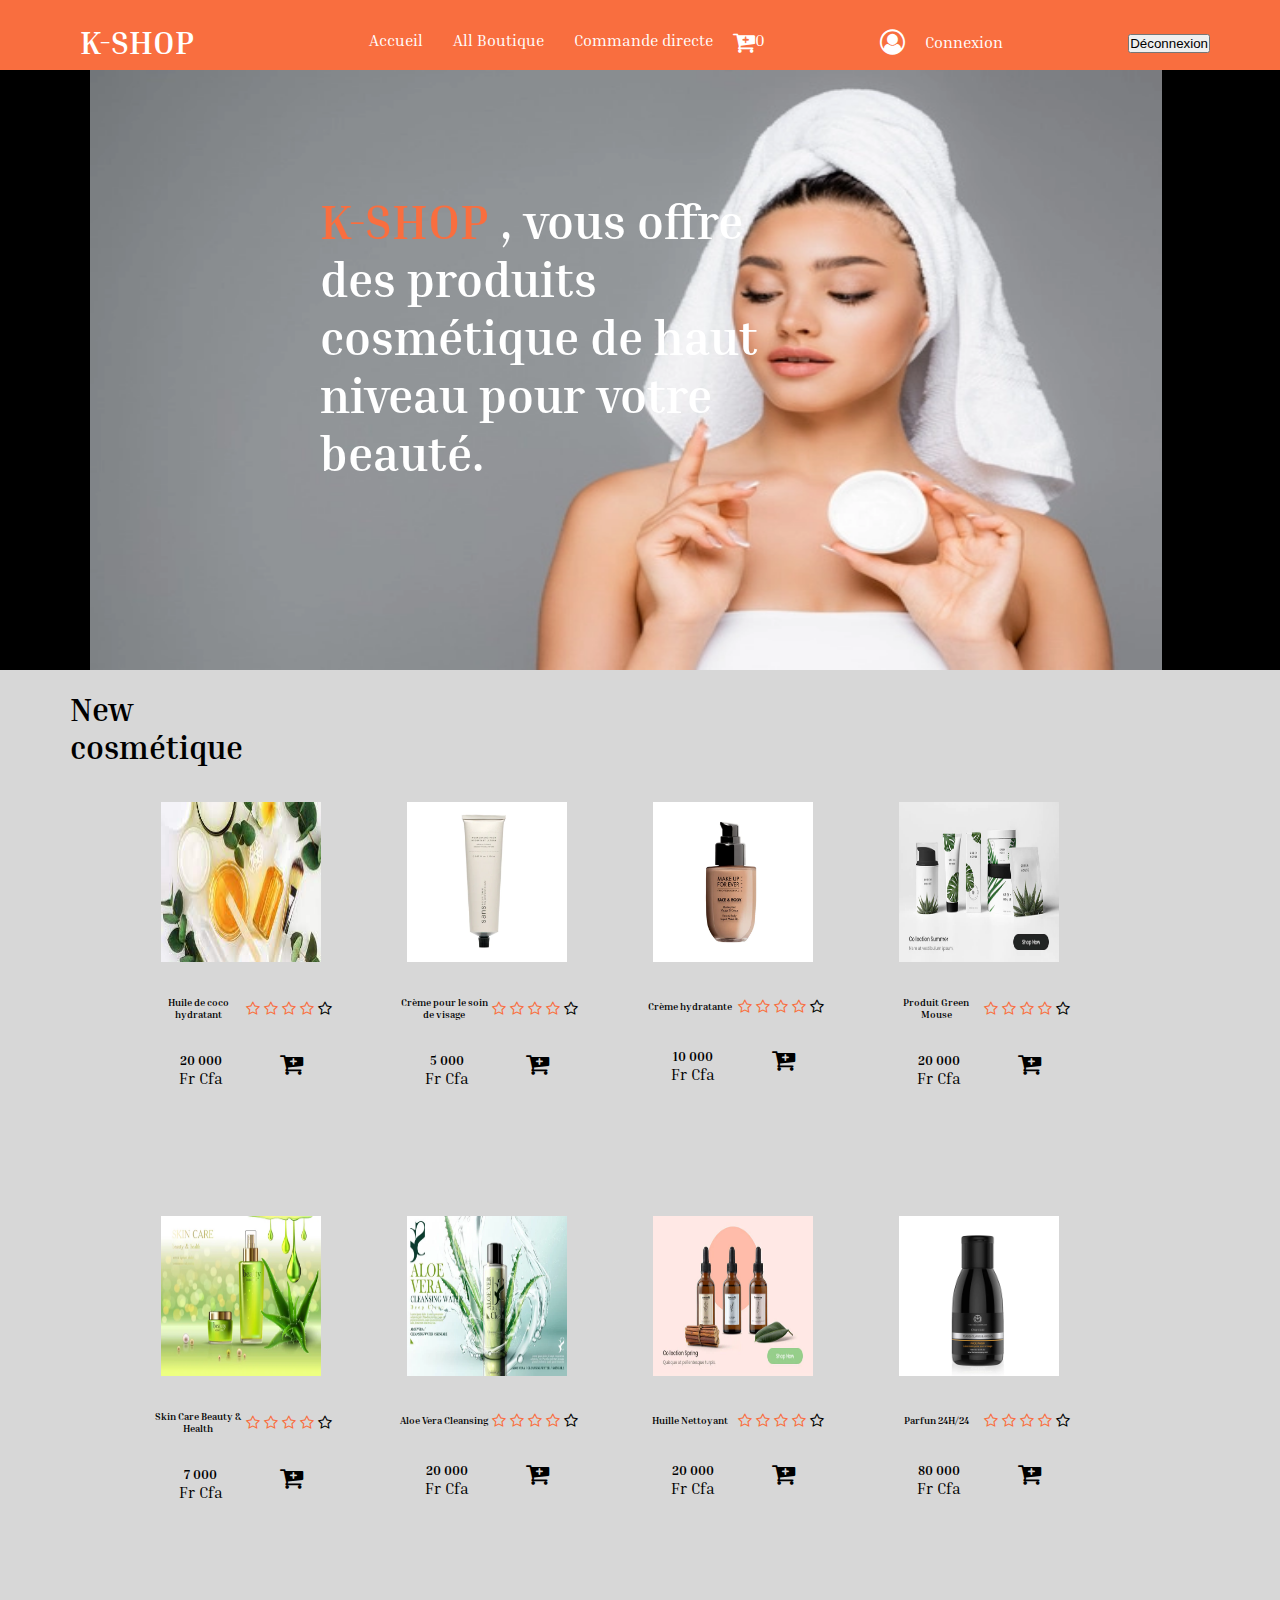
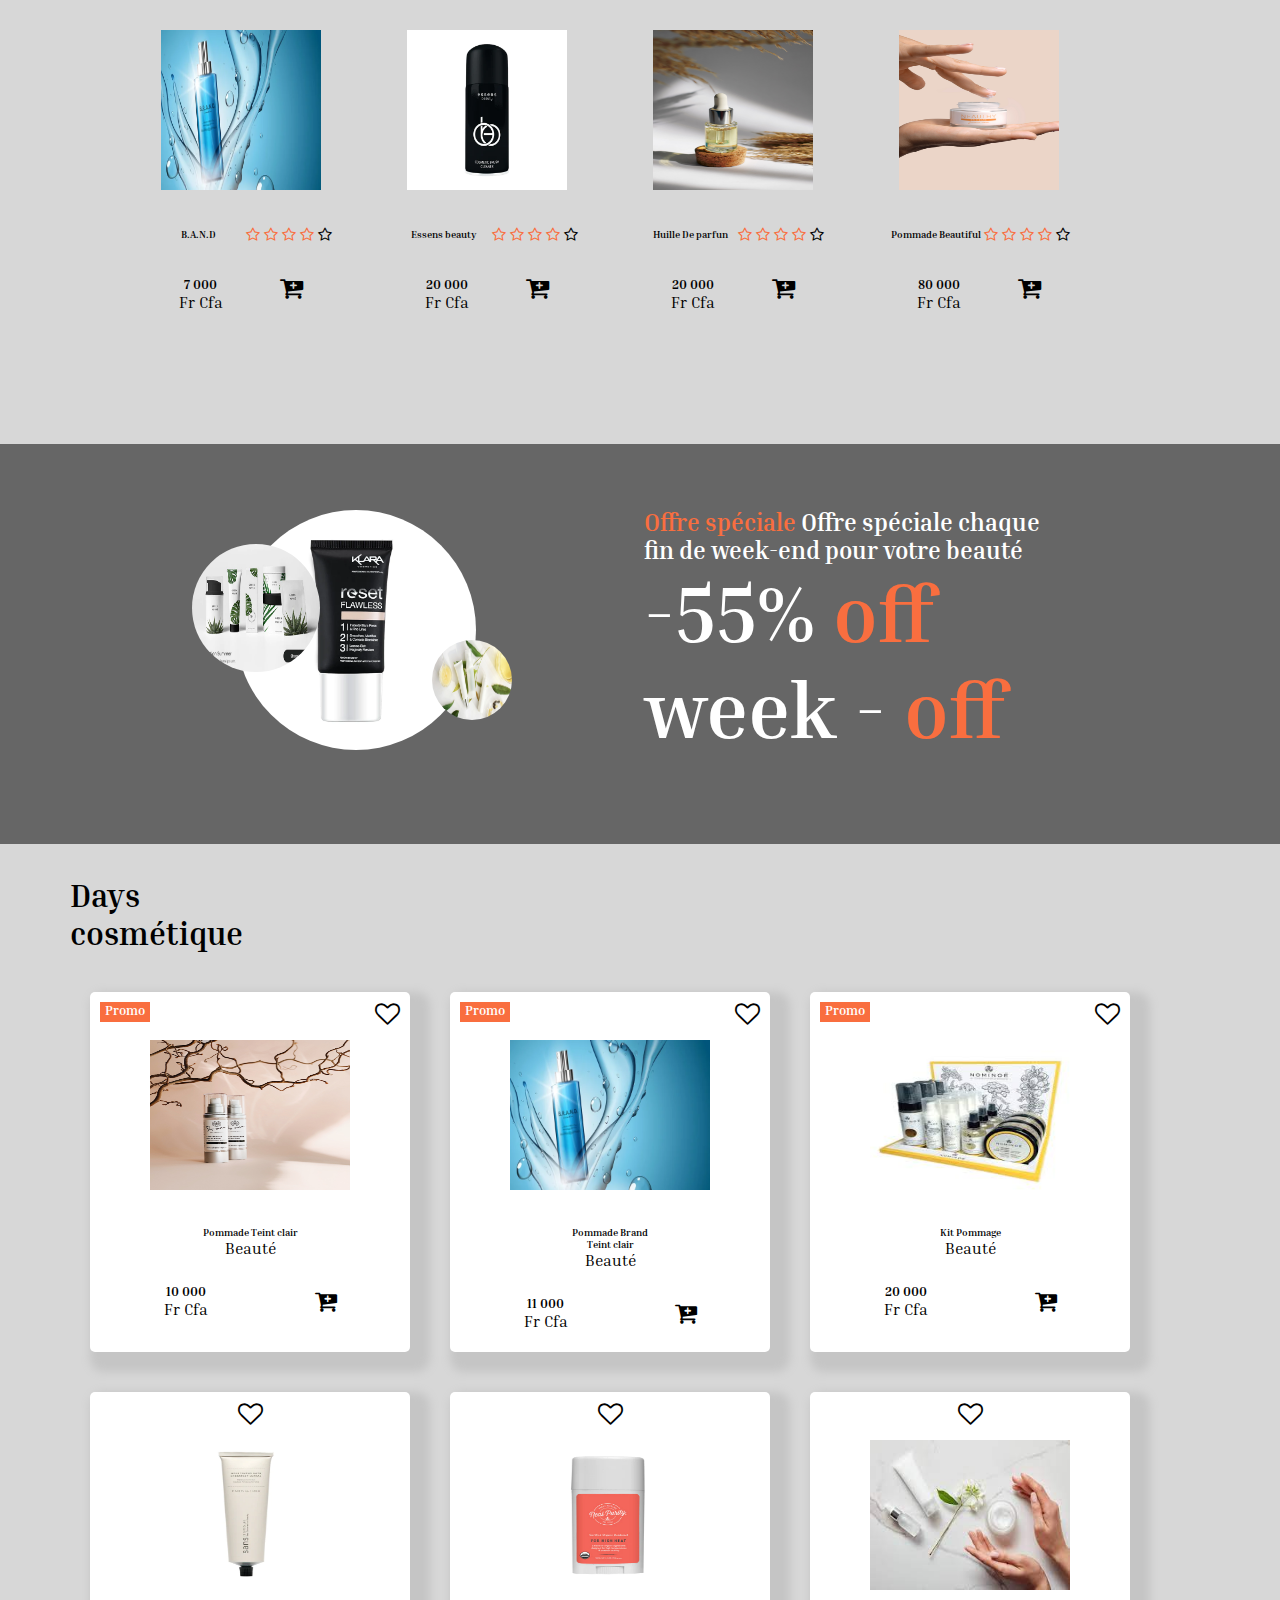
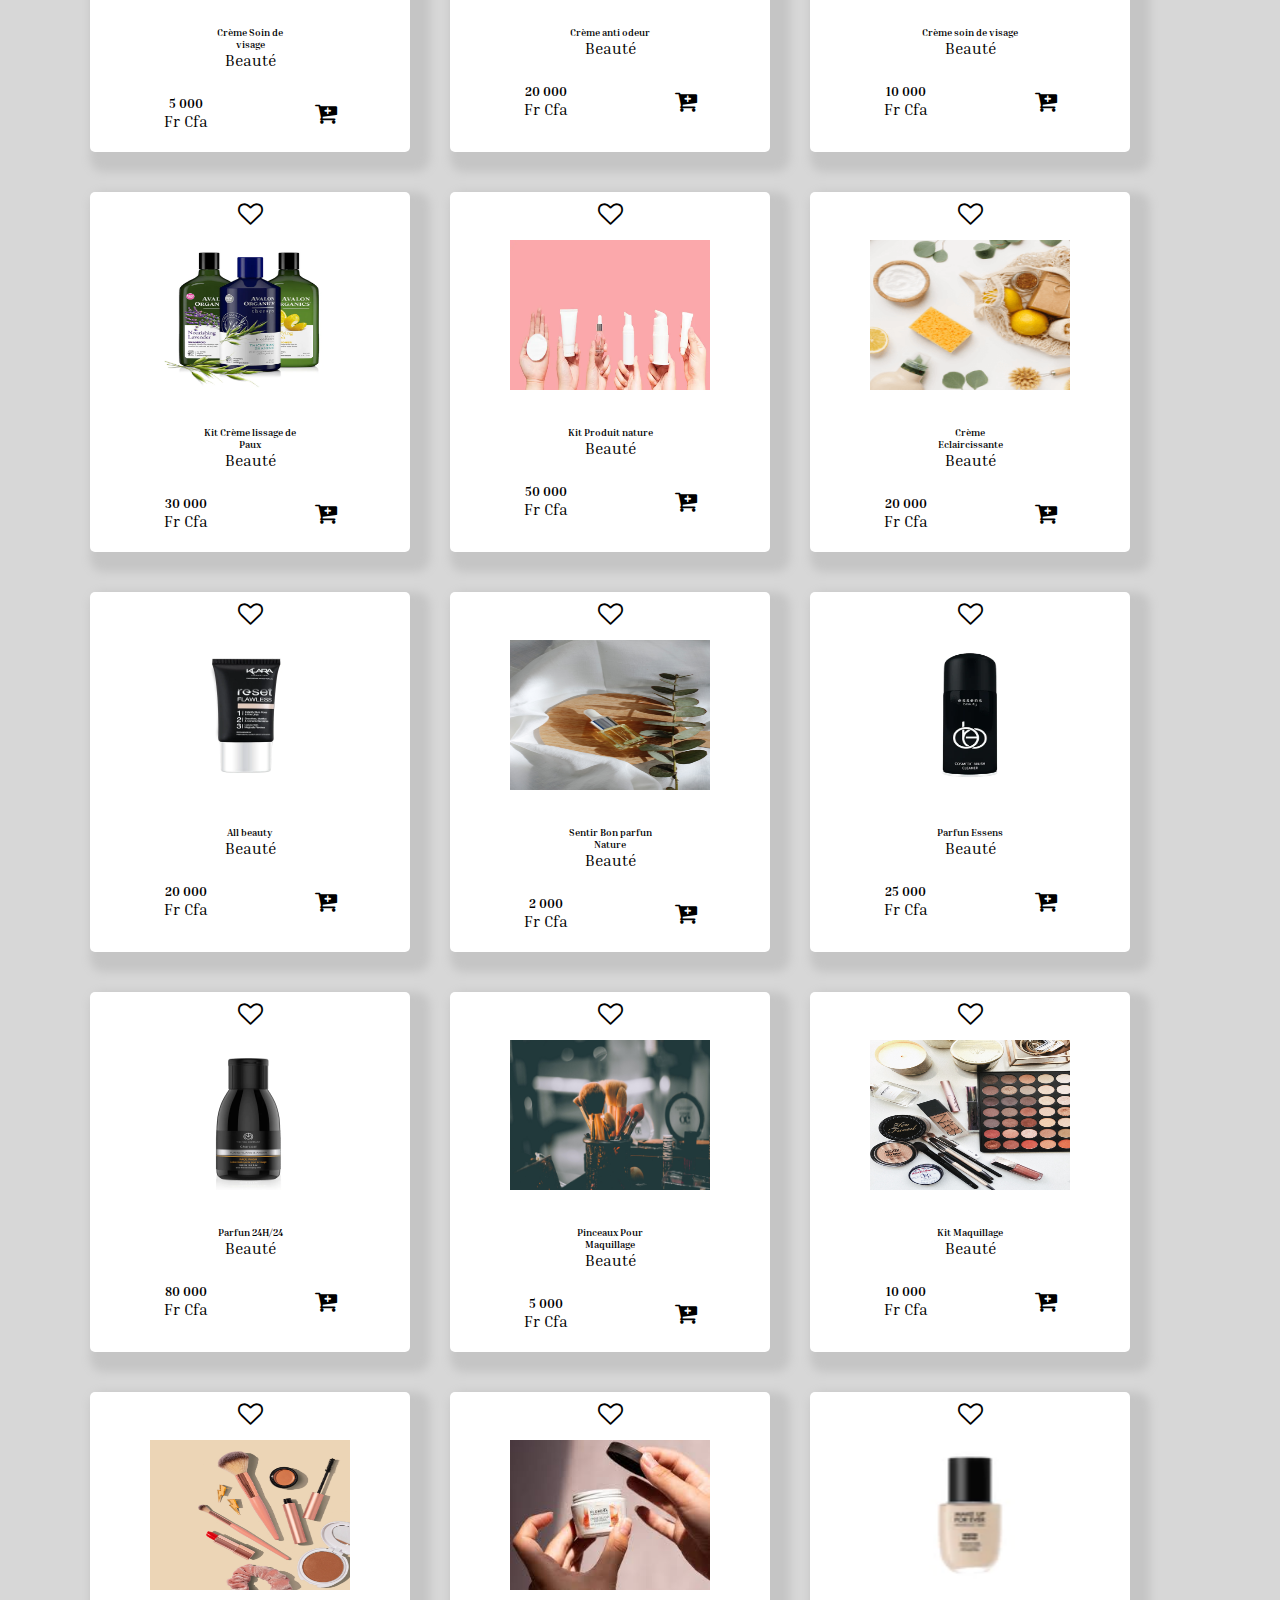
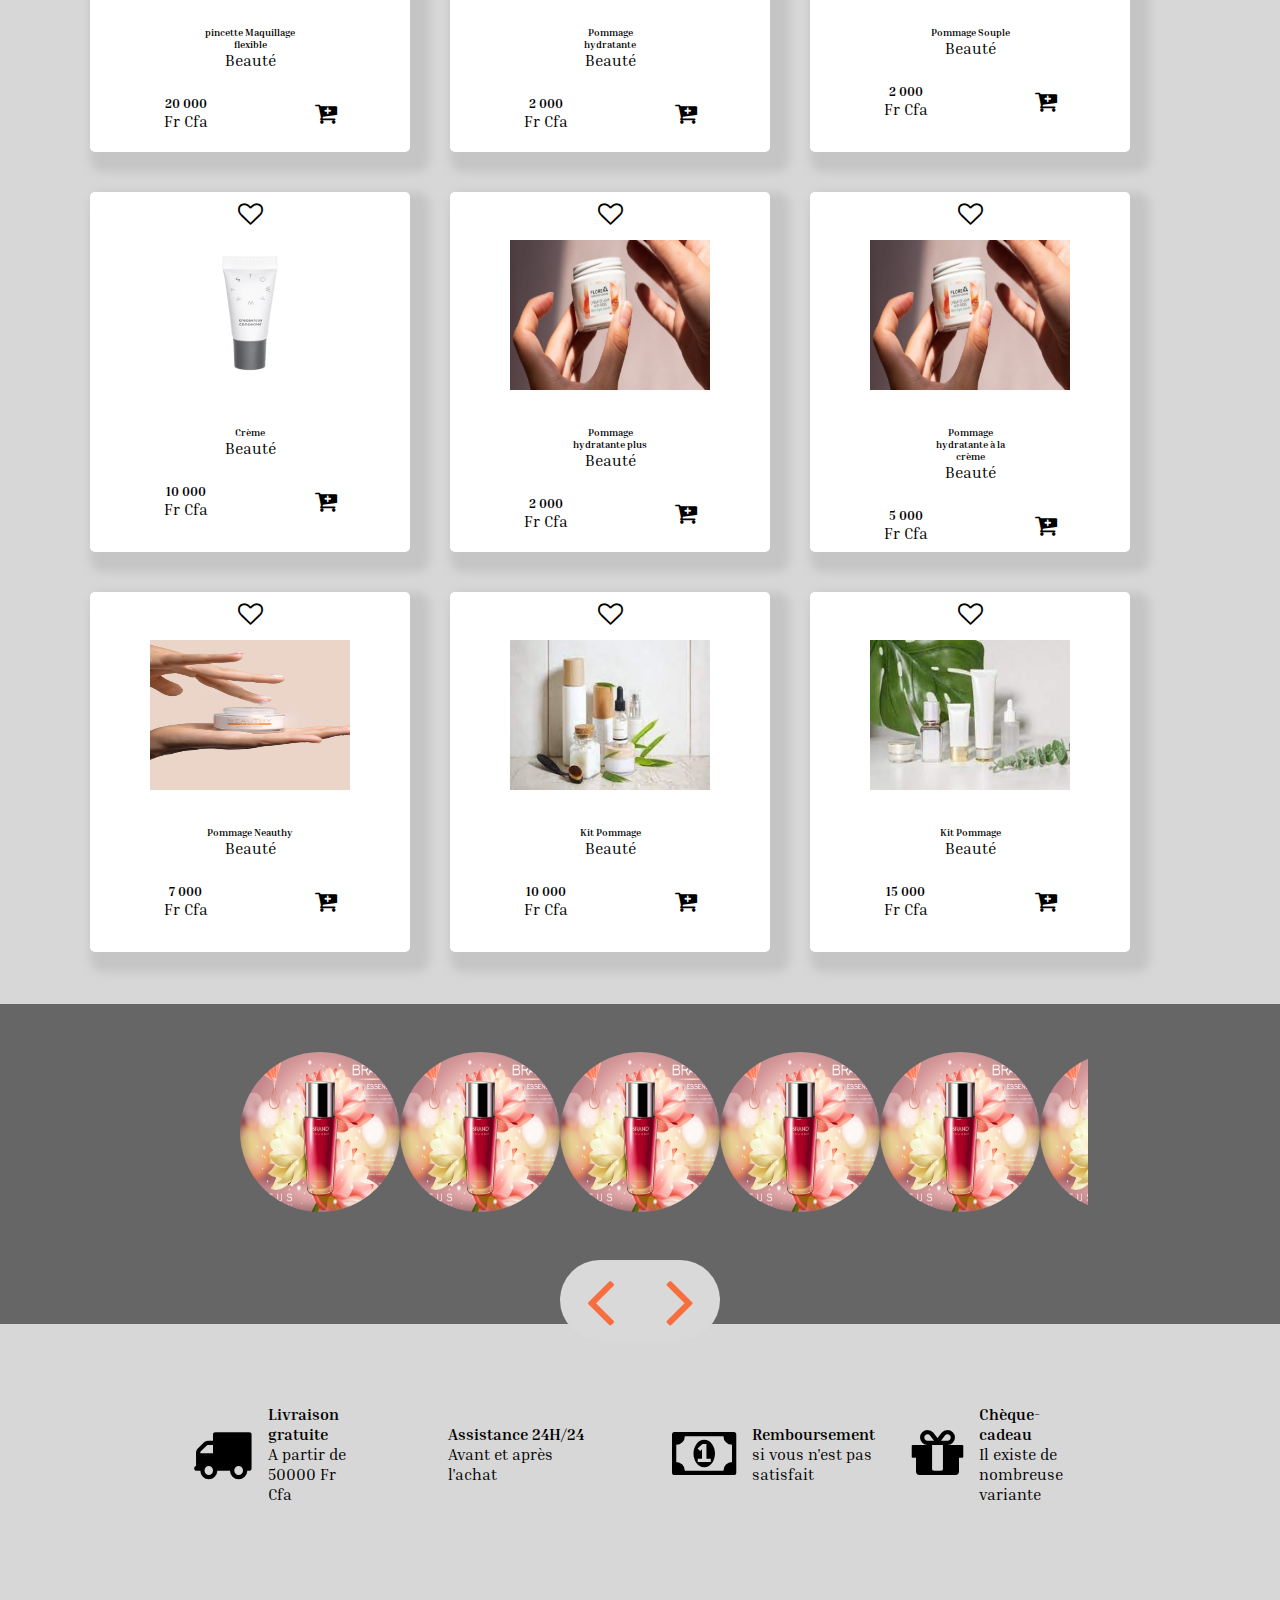
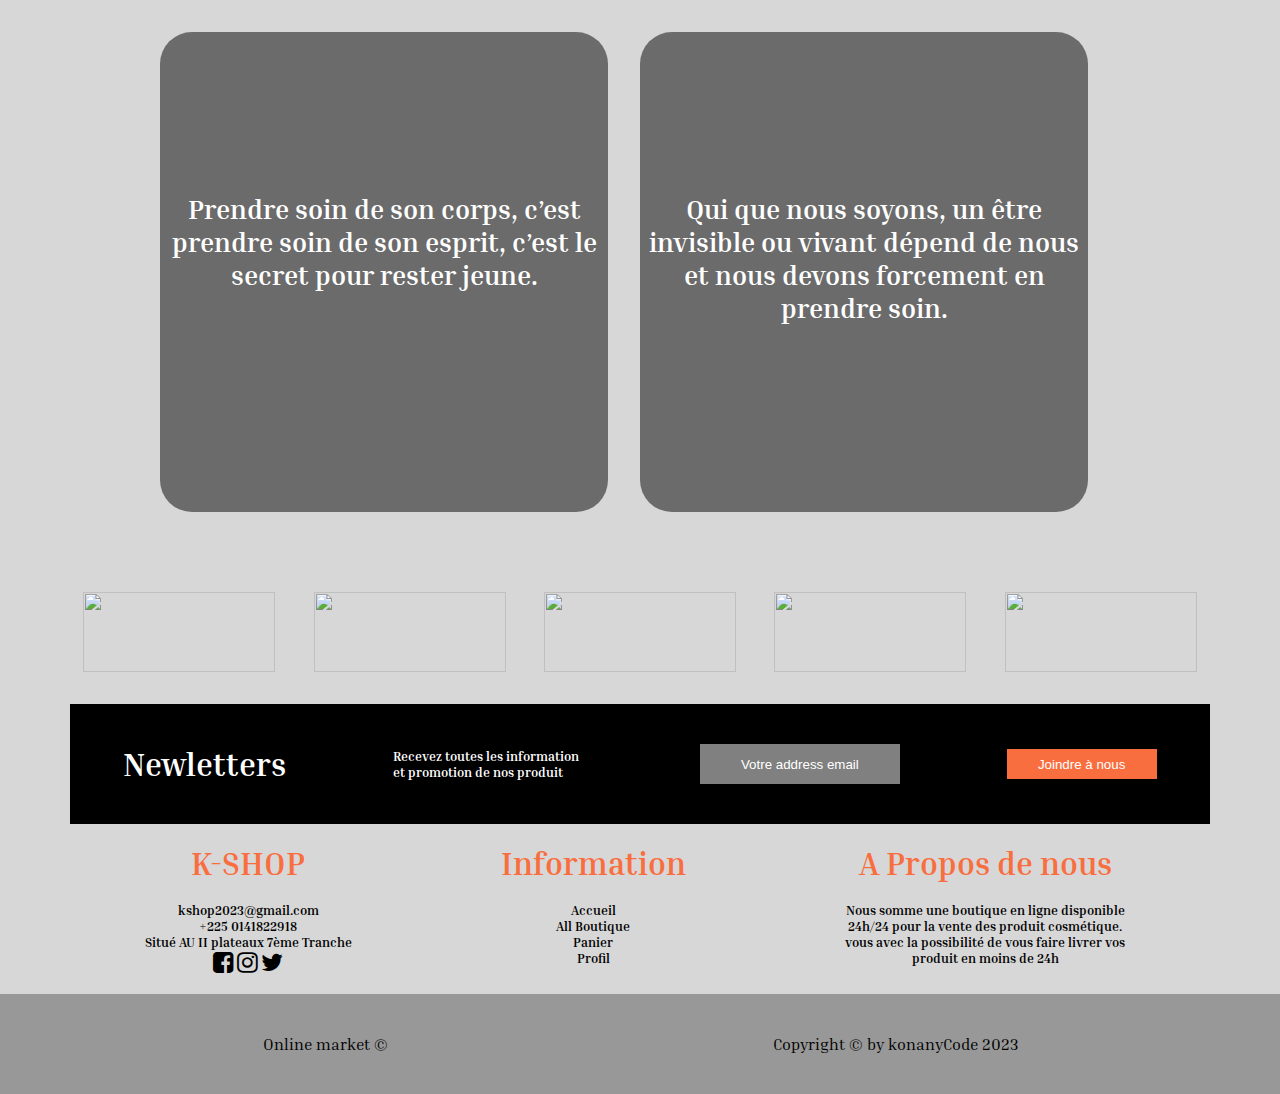
==== commit 0fd70ecb: "ok" ====
--- a/page/allBoutik.html
+++ b/page/allBoutik.html
@@ -54,6 +54,9 @@
           ></i>
           <a href="#" id="userUtil" class="log">Connexion</a>
         </div>
+        <div>
+          <button type="button " id="btndeconn" >Déconnexion</button>
+        </div>
       </div>
     </header>
     <section class="allAccueil">
@@ -486,7 +489,7 @@
     <!-- days cosmetique -->
     <section>
       <div class="dayscosm">
-        <div>
+        <div class="desc">
           <h1 class="titleList">Days cosmétique</h1>
         </div>
         <div class="dayList">
@@ -1393,6 +1396,15 @@
         <div class="market"><p>Copyright &copy; by konanyCode 2023</p></div>
       </div>
     </footer>
+    <script>
+             
+      let btndeconn = document.getElementById("btndeconn");
+
+      btndeconn.addEventListener("click", (e)=>{
+        window.location.href = "./login.html";
+
+      })
+</script>
     <script src="../js/allBoutik.js"></script>
     <script src="../js/authen.js"></script>
     <script src="../js/ajoutPanierAll.js"></script>
--- a/css/style.css
+++ b/css/style.css
@@ -89,7 +89,7 @@
 .accText{
     display: flex;
     justify-content: space-between;
-    width: 1400px;
+    width: 1140px;
     padding-top: 20rem;
 }
 /* .imageAcc{
@@ -651,7 +651,7 @@
 }
 /* all-footer */
 /* fin footer */
-@media screen and (max-width:1500px) {
+@media screen and (max-width:1700px) {
   body{
     font-family: "Inria Serif", serif ;
     flex-direction: column;
@@ -1305,6 +1305,660 @@
   /* fin footer */
   
 }
+@media screen and (max-width:1500px) {
+  body{
+    font-family: "Inria Serif", serif ;
+    flex-direction: column;
+    padding: 0;
+    background-color: #d7d7d7;
+  }
+  .svg {
+    width: 25px;
+    height: 25px;
+    color: white;
+    fill: #d9d9d9;
+  }
+  main {
+    max-width: 71.25rem;
+    margin: 0 auto;
+  }
+  * {
+    margin: 0;
+    padding: 0;
+  }
+  h1,
+  h2,
+  h3 {
+    color: white;
+  }
+  
+  a {
+    text-decoration: none;
+    color: rgb(255, 255, 255);
+  }
+  li {
+    list-style-type: none;
+    margin-left: 30px;
+  }
+  .logo {
+    margin-left: 10px;
+    align-items: center;
+  }
+  header {
+    width: 100%;
+    background-color: #f96e3f;
+    height: 70px;
+    top: 0px;
+    position: sticky;
+  }
+  .narbar {
+    display: flex;
+    justify-content: space-between;
+    align-items: center;
+    max-width: 71.25rem;
+    margin: 0 auto;
+    padding: 20px;
+  }
+  .menu {
+    display: flex;
+    margin: 10px;
+  }
+  .menu-list {
+    display: flex;
+    justify-content: space-between;
+    margin-left: 30px;
+  }
+  .panier {
+    display: flex;
+    justify-content: center;
+    margin-left: 20px;
+  }
+  .log {
+    margin-right: 10px;
+    display: inline-flex;
+    text-align: center;
+  }
+  /* section accueil */
+  .font-black {
+    background: linear-gradient(rgba(0, 0, 0, 0.5), rgba(0, 0, 0, 0.5)),
+      url("../image/women3.jpeg");
+    background-size: 100% 100%;
+    background-repeat: no-repeat;
+    background-origin: padding-box;
+    width: 100%;
+    height: 100vh;
+    margin: 0 auto;
+    display: flex;
+    justify-content: space-around;
+  }
+  /* .accText{
+      display: flex;
+      justify-content: space-between;
+      width: 1400px;
+      padding-top: 20rem;
+  } */
+  /* .imageAcc{
+  
+      width: 100%;
+      height:400px ;
+      float: right;
+  } */
+  
+  .textAcc {
+  
+    text-align: center;
+    width: 50rem;
+  }
+  .txtAcc {
+    font-size: 60px;
+    /* padding-top: 20px;
+    margin-bottom: 10px; */
+    color: white;
+  }
+  .imgCir {
+    border-radius: 100%;
+    width: 300px;
+    height: 300px;
+    border: 5px solid #f96e3f;
+  }
+  .specia {
+    color: #f96e3f;
+  }
+  .btnSub {
+    width: 150px;
+    height: 50px;
+    font-size: medium;
+    border: none;
+    border-radius: 5px;
+    background-color: #f96e3f;
+    color: white;
+  }
+  
+  /* Fin section accueil */
+  
+  /* debut list pub */
+  .list {
+    padding-top: 30px;
+  }
+  .imag img {
+    width: 200px;
+    height: 150px;
+  }
+  .imag {
+    text-align: center;
+  }
+  .cardElement {
+    overflow-x: scroll;
+    overflow-y: hidden;
+    -ms-overflow-style: none;
+    display: flex;
+    margin-left: 50px;
+    width: 1140px;
+    overflow: auto;
+    margin: 0 auto;
+  }
+  .cardElement::-webkit-scrollbar {
+    display: none;
+  }
+  .cardList {
+    width: 25%;
+    height: 360px;
+    margin: 20px;
+    margin-bottom: 20px;
+    background-color: white;
+    align-items: center;
+    border-radius: 5px;
+    box-shadow: 10px 10px 10px 10px rgb(197, 197, 197);
+  }
+  .prixElemnt{
+    display: flex;
+    align-items: center;
+    
+  }
+  .like {
+    display: flex;
+    justify-content: space-between;
+    margin-bottom: 10px;
+    padding: 10px;
+  }
+  .pourc {
+    width: 50px;
+    background-color: #f96e3f;
+    height: 20px;
+    text-align: center;
+    color: white;
+  }
+  .infoListPro {
+    display: block;
+    justify-content: center;
+    margin-bottom: 5px;
+    padding: 20px;
+    width: 150px;
+  }
+  .infoPa {
+    display: flex;
+    justify-content: space-between;
+    align-items: center;
+    margin-bottom: 10px;
+    padding: 20px;
+  }
+  .left {
+    float: left;
+    position: absolute;
+  }
+  
+  .ico {
+    display: flex;
+    justify-content: space-between;
+    width: 1140px;
+    position: absolute;
+    top: 80rem;
+    
+  }
+  .ico i {
+    color: #f96e3f;
+  }
+  
+  .btnp {
+    float: right;
+    width: 150px;
+    height: 50px;
+    border: 2px #f96e3f solid;
+    font-size: 25px;
+    margin-bottom: 20px;
+  }
+  .IconColor {
+    color: #f96e3f;
+  }
+  
+  /* fin list pub */
+  
+  /* debut all boultique css  */
+  
+  .slicer {
+    width: 68.75rem;
+    margin: 0 auto;
+  }
+  .fade {
+    animation-name: fade;
+    animation-duration: 1.5s;
+  }
+  @keyframes fade {
+    from {
+      opacity: 0.4;
+    }
+    to {
+      opacity: 0.9;
+    }
+  }
+  
+  .slide {
+    display: none;
+  }
+  .kshop {
+    color: #f96e3f;
+  }
+  .slideInfo {
+    position: absolute;
+    width: 30rem;
+    left: 38rem;
+    top: 12rem;
+    font-size: 3rem;
+  }
+  .allimgslice {
+    width: 67rem;
+    height: 37.5rem;
+  }
+  .allSlice {
+    background-color: black;
+    width: 100%;
+    height: 600px;
+  }
+  .allList {
+    width: 71.25rem;
+    margin: 0 auto;
+    padding: 20px;
+  }
+  .titleList {
+    color: black;
+    width: 80px;
+    font-weight: bold;
+    margin-bottom: 20px;
+  }
+  .allcard {
+    max-width: 40rem;
+    max-height: 40rem;
+    padding: 1rem;
+    display: block;
+    align-items: center;
+    text-align: center;
+    margin-left: 2rem;
+    margin-bottom: 2rem;
+  }
+  .allcard:hover > .allhover {
+    opacity: 1;
+  }
+  .allcard:hover {
+    background-color: white;
+    border-radius: 0.3rem;
+    box-shadow: 0.3rem 0.3rem 0.3rem 0.3rem grey;
+  }
+  .allListcard {
+    display: flex;
+    flex-wrap: wrap;
+    width: 70rem;
+    margin-left: 2rem;
+  }
+  .allimgCard {
+    width: 10rem;
+    margin-bottom: 30px;
+    height: 10rem;
+  }
+  .allprice {
+    display: flex;
+    justify-content: space-around;
+    margin-bottom: 2rem;
+  }
+  .price {
+    margin-right: 2 rem;
+  }
+  .allListInfo {
+    display: flex;
+    justify-content: space-around;
+    align-items: center;
+    margin-bottom: 2rem;
+  }
+  .okIcon {
+    color: #f96e3f;
+  }
+  .infopr {
+    width: 6rem;
+    font-size: 10px;
+  }
+  .allhover {
+    display: flex;
+    justify-content: space-evenly;
+    align-items: center;
+    opacity: 0;
+  }
+  .allbtn {
+    border: none;
+    width: 7rem;
+    height: 2rem;
+    border-radius: 2rem;
+    background-color: #f96e3f;
+    color: white;
+  }
+  .pub {
+    width: 100%;
+    height: 25rem;
+    background-color: rgba(69, 69, 69, 0.773);
+  }
+  .pubimag {
+    height: 15rem;
+    width: 15rem;
+    border-radius: 10rem;
+  }
+  .infoPub {
+    display: flex;
+    justify-content: space-around;
+    padding: 4rem;
+    align-items: center;
+    width: 60rem;
+    width: 71.25rem;
+    margin: 0 auto;
+  }
+  .offr {
+    margin-left: 1.1rem;
+  }
+  .sp {
+    width: 25rem;
+  }
+  .col {
+    color: #f96e3f;
+  }
+  .offf {
+    font-size: 5rem;
+  }
+  .bul {
+    height: 8rem;
+    width: 8rem;
+    border-radius: 10rem;
+    position: absolute;
+    left: 27rem;
+    top: 134rem;
+  }
+  .bul2 {
+    height: 5rem;
+    width: 5rem;
+    border-radius: 10rem;
+    position: absolute;
+    left: 26rem;
+    top: 145rem;
+  }
+  .dayscosm {
+    width: 71.25rem;
+    margin: 0 auto;
+    padding: 2rem;
+  }
+  .dayList {
+    display: flex;
+    flex-wrap: wrap;
+  }
+  .dayCard {
+    width: 20rem;
+    height: 360px;
+    margin: 20px;
+    margin-bottom: 20px;
+    background-color: white;
+    align-items: center;
+    border-radius: 5px;
+    box-shadow: 10px 10px 10px 10px rgb(197, 197, 197);
+    text-align: center;
+  }
+  .daysLike {
+    display: flex;
+    justify-content: space-between;
+    margin-bottom: 0.2rem;
+    padding: 10px;
+  }
+  .daysPourc {
+    width: 50px;
+    background-color: #f96e3f;
+    height: 20px;
+    text-align: center;
+    color: white;
+  }
+  .DaysinfoListPro {
+    display: block;
+    justify-content: center;
+    margin-bottom: 5px;
+    text-align: center;
+  }
+  .daysinfoPa {
+    display: flex;
+    justify-content: space-around;
+    margin-bottom: 0.5rem;
+    padding: 20px;
+    align-items: center;
+    align-content: center;
+  }
+  .Daysimag img {
+    width: 12.5rem;
+    height: 9.375rem;
+    margin-bottom: 2rem;
+  }
+  .imag {
+    text-align: center;
+  }
+  .daysLikePromo {
+    text-align: center;
+    margin-bottom: 0.2rem;
+    padding: 10px;
+  }
+  .imgScrol {
+    width: 10rem;
+    height: 10rem;
+    border-radius: 100%;
+  }
+  .scrollelemnt {
+    width: 100%;
+    height: 20rem;
+    background-color: rgba(69, 69, 69, 0.773);
+  }
+  .scrolList {
+    width: 68rem;
+    margin: 0 auto;
+    display: flex;
+    overflow: auto;
+    white-space: nowrap;
+    -ms-overflow-style: none;
+    padding: 3rem;
+  }
+  .scrolList::-webkit-scrollbar {
+    display: none;
+  }
+  .alliconClic {
+    width: 25rem;
+    margin: 0 auto;
+  }
+  .allclic1 {
+    margin-right: 10rem;
+  }
+  .clico {
+    display: flex;
+    justify-content: space-around;
+    width: 10rem;
+    margin: 0 auto;
+    background-color: #d9d9d9;
+    border-radius: 5rem;
+  }
+  .callelem {
+    display: flex;
+    width: 15rem;
+    justify-content: space-around;
+    align-items: center;
+    margin-right: 2rem;
+  }
+  .callList {
+    display: flex;
+    width: 72.2rem;
+    flex-wrap: wrap;
+    margin: 0 auto;
+    padding: 5rem;
+  }
+  .cita1 {
+    width: 30rem;
+    height: 30rem;
+  
+    margin-right: 2rem;
+    border-radius: 2rem;
+    background: linear-gradient(rgba(0, 0, 0, 0.5), rgba(0, 0, 0, 0.5)),
+      url("../image/cita1.jpeg");
+  }
+  .ci1 {
+    padding-top: 10rem;
+    text-align: center;
+    font-size: 1.7rem;
+    color: white;
+  }
+  .ci2 {
+    padding-top: 10rem;
+    text-align: center;
+    font-size: 1.7rem;
+    color: white;
+  }
+  .cita2 {
+    width: 30rem;
+    height: 30rem;
+    background-color: #af2c2c;
+    margin-right: 2rem;
+    border-radius: 2rem;
+    background: linear-gradient(rgba(0, 0, 0, 0.5), rgba(0, 0, 0, 0.5)),
+      url("../image/cita2.jpeg");
+  }
+  .citation {
+    width: 72rem;
+    display: flex;
+    justify-content: space-around;
+    margin: 0 auto;
+    padding: 3rem;
+  }
+  .partenaire {
+    width: 72rem;
+    display: flex;
+    justify-content: space-around;
+    margin: 0 auto;
+    padding: 2rem;
+  }
+  .parte {
+    height: 5rem;
+    width: 12rem;
+  }
+  /* fin all boultique css  */
+  
+   /* début commande directe */
+   .commande_direct{
+    width: 100%;
+   }
+  
+    /* Fin commande directe */
+  
+    /* début panier */
+    #customers {
+      font-family: Arial, Helvetica, sans-serif;
+      border-collapse: collapse;
+      width: 100%;
+    }
+    
+    tr, td{
+      border: 1px solid #303030;
+      text-align: left;
+      height: 50px;
+    }
+   
+     /* FIN panier */
+  
+  /* début footer */
+  
+  footer {
+    margin-top: 20px;
+    width: 100%;
+    height: 100px;
+    background-color: #989898;
+    display: flex;
+    justify-content: center;
+    align-items: center;
+  }
+  .foote {
+    width: 1140px;
+    margin: 0 auto;
+    display: flex;
+    justify-content: space-around;
+  }
+  /* all-footer */
+  .newletter {
+    display: flex;
+    justify-content: space-around;
+    align-items: center;
+    background-color: black;
+    width: 1140px;
+    height: 120px;
+  }
+  .recev{
+      color: white;
+      width: 200px;
+  }
+  .inputLetter input{
+      border: none;
+      width: 200px;
+      height: 40px;
+      background-color: grey;
+      color: white;
+  }
+  .inputLetter input::placeholder{
+      color: white;
+      text-align: center;
+  }
+  .bouton button{
+      border: none;
+      background-color: #f96e3f;
+      color: white;
+      width: 150px;
+      height: 30px;
+  }
+  .new{
+      width: 1140px;
+      margin: 0 auto;
+      margin-bottom: 10px;
+  }
+  .bottomFooter{
+      padding-top: 20px;
+      display: flex;
+      justify-content: space-around;
+  
+  }
+  .botElem{
+      text-align: center;
+  }
+  .linkInFo{
+      color: black;
+  }
+  .kshopFoot{
+      color: #f96e3f;
+      margin-bottom: 20px; 
+  }
+  .apropos{
+      width: 300px;
+  
+  }
+  .hr{
+      color: black;
+  }
+  /* all-footer */
+  /* fin footer */
+  
+}
 @media screen and (max-width:1400px) {
   /* acceuil  */
   .font-black {
@@ -4751,6 +5405,606 @@
 /* fin footer */
 
 }
+@media screen and (max-width:780px) {
+  html{
+    font-size: 70%;
+  }
+  
+/* fin menu  */
+a {
+  text-decoration: none;
+  color: #ffffff;
+}
+li {
+  list-style-type: none;
+  margin-left: 30px;
+}
+.logo {
+  margin-left: 10px;
+  align-items: center;
+}
+header {
+  width: 100%;
+  background-color: #f96e3f;
+  height: 70px;
+  position: sticky;
+  box-shadow: 5px 5px 5px;
+}
+.narbar {
+  display: flex;
+  justify-content: space-between;
+  align-items: center;
+  max-width: 71.25rem;
+  margin: 0 auto;
+  padding: 20px;
+}
+#userUtil{
+  margin-left: 5px;
+}
+.menu {
+  display: flex;
+  margin: 10px;
+}
+.menu-list {
+  display: flex;
+  justify-content: space-between;
+  margin-left: 30px;
+}
+.panier {
+  display: flex;
+  justify-content: center;
+  margin-left: 20px;
+}
+.log {
+  margin-right: 10px;
+  display: inline-flex;
+  text-align: center;
+}
+
+/* fin menu  */
+
+  /* acceuil  */
+  .font-black {
+    background: linear-gradient(rgba(0, 0, 0, 0.5), rgba(0, 0, 0, 0.5)),
+      url("../image/women5.png");
+    background-size: 100% 100%;
+    background-repeat: no-repeat;
+    background-origin: padding-box;
+    width: 100%;
+    height: 50vh;
+    margin: 0 auto;
+    display: flex;
+    justify-content: space-around;
+  }
+  .accText{
+    display: flex;
+    justify-content: space-around;
+    align-items: center;
+    width: 500px;
+    padding-top: 2rem;
+}
+  .textAcc {
+    text-align: center;
+    width: 35rem;
+  }
+  .txtAcc {
+    font-size: 20px;
+    padding-top: 50px;
+    /* margin-bottom: 50px; */
+    color: white;
+  }
+  .imgCir {
+    border-radius: 100%;
+    width: 100px;
+    height: 100px;
+    border: 5px solid #f96e3f;
+  }
+  .specia {
+    color: #f96e3f;
+  }
+  .btnSub {
+    width: 120px;
+    height: 40px;
+    font-size: small;
+    border: none;
+    border-radius: 5px;
+    background-color: #f96e3f;
+    color: white;
+  }
+
+  /* debut list pub */
+.list {
+  padding-top: 30px;
+}
+.imag img {
+  width: 150px;
+  height: 150px;
+  object-fit: fill;
+}
+.imag {
+  text-align: center;
+}
+.cardElement {
+  display: flex;
+  margin-left: 50px;
+  width: 40rem;
+  flex-wrap: wrap;
+  margin: 0 auto;
+}
+.cardList {
+  width: 500px;
+  height: 300px;
+  margin: 20px;
+  margin-bottom: 20px;
+  background-color: white;
+  align-items: center;
+  border-radius: 5px;
+  box-shadow: 10px 10px 10px 10px rgb(197, 197, 197);
+}
+.prixElemnt{
+  display: flex;
+  align-items: center;
+  
+}
+.like {
+  display: flex;
+  justify-content: space-between;
+  margin-bottom: 5px;
+  padding: 10px;
+}
+.pourc {
+  width: 50px;
+  background-color: #f96e3f;
+  height: 20px;
+  text-align: center;
+  color: white;
+}
+.infoListPro {
+  display: block;
+  justify-content: center;
+  align-items: center;
+  text-align: center;
+  margin-bottom: 2px;
+  /* padding: 20px; */
+  width: 150px;
+}
+.infoPa {
+  display: flex;
+  justify-content: space-around;
+  align-items: center;
+  margin-bottom: 5px;
+  padding: 5px;
+}
+.left {
+  float: left;
+  position: absolute;
+}
+
+.ico {
+  display: None;
+ 
+}
+
+.ico i {
+  color: #f96e3f;
+}
+
+.btnp {
+  float: right;
+  width: 100px;
+  height: 50px;
+  border: 2px #f96e3f solid;
+  font-size: 20px;
+  margin-bottom: 20px;
+  background-color: white;
+  margin-right: 20px;
+}
+.IconColor {
+  color: #f96e3f;
+}
+
+/* fin list pub */
+/* debut all boultique css  */
+
+.slicer {
+  width: 50rem;
+  margin: 0 auto;
+}
+.fade {
+  animation-name: fade;
+  animation-duration: 1.5s;
+}
+@keyframes fade {
+  from {
+    opacity: 0.5;
+  }
+  to {
+    opacity: 0.9;
+  }
+}
+
+.slide {
+  display: none;
+}
+.kshop {
+  color: #f96e3f;
+}
+.slideInfo {
+  position: absolute;
+  width: 30rem;
+  left: 20rem;
+  top: 12rem;
+  font-size: 3rem;
+}
+.allimgslice {
+  width: 50rem;
+  height: 37.5rem;
+}
+.allSlice {
+  background-color: black;
+  width: 100%;
+  height: 600px;
+}
+.allList {
+  width: 60rem;
+  margin: 0 auto;
+  padding: 20px;
+}
+.titleList {
+  color: black;
+  width: 200px;
+  font-weight: bold;
+  text-align: center;
+  margin: 0 auto;
+  padding: 2rem;
+  font-size: 40px;
+
+}
+.allcard {
+  max-width: 40rem;
+  max-height: 40rem;
+  padding: 1rem;
+  display: block;
+  align-items: center;
+  text-align: center;
+  margin-left: 2rem;
+  margin-bottom: 2rem;
+}
+.allcard:hover > .allhover {
+  opacity: 1;
+}
+.allcard:hover {
+  background-color: white;
+  border-radius: 0.3rem;
+  box-shadow: 0.3rem 0.3rem 0.3rem 0.3rem grey;
+}
+.allListcard {
+  display: flex;
+  flex-wrap: wrap;
+  width: 60rem;
+  margin-left: 2rem;
+  margin-top: 2rem;
+}
+.allimgCard {
+  width: 10rem;
+  margin-bottom: 30px;
+  height: 10rem;
+}
+.allprice {
+  display: flex;
+  justify-content: space-around;
+  margin-bottom: 2rem;
+}
+.price {
+  margin-right: 2 rem;
+}
+.allListInfo {
+  display: flex;
+  justify-content: space-around;
+  align-items: center;
+  margin-bottom: 2rem;
+}
+.okIcon {
+  color: #f96e3f;
+}
+.infopr {
+  width: 6rem;
+}
+.allhover {
+  display: flex;
+  justify-content: space-evenly;
+  align-items: center;
+  opacity: 0;
+}
+.allbtn {
+  border: none;
+  width: 7rem;
+  height: 2rem;
+  border-radius: 2rem;
+  background-color: #f96e3f;
+  color: white;
+}
+.pub {
+  width: 100%;
+  height: 25rem;
+  background-color: rgba(69, 69, 69, 0.773);
+}
+.pubimag {
+  height: 15rem;
+  width: 15rem;
+  border-radius: 10rem;
+}
+.infoPub {
+  display: flex;
+  justify-content: space-around;
+  padding: 4rem;
+  align-items: center;
+  width: 50%;
+  margin: 0 auto;
+}
+.offr {
+  margin-left: 1.1rem;
+}
+.sp {
+  width: 25rem;
+}
+.col {
+  color: #f96e3f;
+}
+.offf {
+  font-size: 5rem;
+}
+.bul {
+  display: none;
+}
+.bul2 {
+  display: none;
+}
+.dayscosm {
+  width: 50rem;
+  margin: 0 auto;
+  padding: 2rem;
+}
+.dayList {
+  display: flex;
+  flex-wrap: wrap;
+}
+.dayCard {
+  width: 20rem;
+  height: 360px;
+  margin: 20px;
+  margin-bottom: 20px;
+  background-color: white;
+  align-items: center;
+  border-radius: 5px;
+  box-shadow: 10px 10px 10px 10px rgb(197, 197, 197);
+  text-align: center;
+}
+.daysLike {
+  display: flex;
+  justify-content: space-between;
+  margin-bottom: 0.2rem;
+  padding: 10px;
+}
+.daysPourc {
+  width: 50px;
+  background-color: #f96e3f;
+  height: 20px;
+  text-align: center;
+  color: white;
+}
+.DaysinfoListPro {
+  display: inline-block;
+  justify-content: center;
+  margin-bottom: 5px;
+  text-align: center;
+  align-items: center;
+}
+.daysinfoPa {
+  display: flex;
+  justify-content: space-around;
+  margin-bottom: 0.5rem;
+  padding: 20px;
+  align-items: center;
+  align-content: center;
+}
+.Daysimag img {
+  width: 12.5rem;
+  height: 9.375rem;
+  margin-bottom: 2rem;
+}
+.imag {
+  text-align: center;
+}
+.daysLikePromo {
+  text-align: center;
+  margin-bottom: 0.2rem;
+  padding: 10px;
+}
+.imgScrol {
+  width: 10rem;
+  height: 10rem;
+  border-radius: 100%;
+}
+.scrollelemnt {
+  width: 100%;
+  height: 20rem;
+  background-color: rgba(69, 69, 69, 0.773);
+}
+.scrolList {
+  width: 50rem;
+  margin: 0 auto;
+  display: flex;
+  overflow: auto;
+  white-space: nowrap;
+  -ms-overflow-style: none;
+  padding: 3rem;
+}
+.scrolList::-webkit-scrollbar {
+  display: none;
+}
+.alliconClic {
+  width: 25rem;
+  margin: 0 auto;
+}
+.allclic1 {
+  font-size: 20px;
+  margin-right: 10rem;
+}
+.clico {
+  display: flex;
+  justify-content: space-around;
+  width: 10rem;
+  margin: 0 auto;
+  /* background-color: #d9d9d9; */
+  border-radius: 5rem;
+  
+}
+.callelem {
+  display: flex;
+  width: 15rem;
+  justify-content: space-around;
+  align-items: center;
+  margin-right: 2rem;
+}
+.callList {
+  display: flex;
+  width: 40rem;
+  flex-wrap: wrap;
+  margin: 0 auto;
+  padding: 5rem;
+}
+.cita1 {
+  width: 30rem;
+  height: 20rem;
+
+  margin-right: 2rem;
+  border-radius: 2rem;
+  background: linear-gradient(rgba(0, 0, 0, 0.5), rgba(0, 0, 0, 0.5)),
+    url("../image/cita1.jpeg");
+}
+.ci1 {
+  padding-top: 6rem;
+  text-align: center;
+  font-size: 1.2rem;
+  color: white;
+}
+.ci2 {
+  padding-top: 6rem;
+  text-align: center;
+  font-size: 1.2rem;
+  color: white;
+}
+.cita2 {
+  width: 30rem;
+  height: 20rem;
+  background-color: #af2c2c;
+  margin-right: 2rem;
+  border-radius: 2rem;
+  background: linear-gradient(rgba(0, 0, 0, 0.5), rgba(0, 0, 0, 0.5)),
+    url("../image/cita2.jpeg");
+}
+.citation {
+  width: 500px;
+  display: flex;
+  justify-content: space-around;
+  margin: 0 auto;
+  padding: 3rem;
+}
+.partenaire {
+  width: 60rem;
+  display: flex;
+  justify-content: space-around;
+  margin: 0 auto;
+  padding: 2rem;
+}
+.parte {
+  height: 5rem;
+  width: 12rem;
+}
+/* fin all boultique css  */
+
+/* début footer */
+
+footer {
+  margin-top: 20px;
+  width: 100%;
+  height: 100px;
+  background-color: #989898;
+  display: flex;
+  justify-content: center;
+  align-items: center;
+}
+.foote {
+  width: 1140px;
+  margin: 0 auto;
+  display: flex;
+  justify-content: space-around;
+}
+/* all-footer */
+.newletter {
+  display: flex;
+  justify-content: space-around;
+  align-items: center;
+  background-color: black;
+  width: 100%;
+  height: 120px;
+}
+.recev{
+    color: white;
+    width: 200px;
+}
+.inputLetter input{
+    border: none;
+    width: 200px;
+    height: 40px;
+    background-color: grey;
+    color: white;
+}
+.inputLetter input::placeholder{
+    color: white;
+    text-align: center;
+}
+.bouton button{
+    border: none;
+    background-color: #f96e3f;
+    color: white;
+    width: 150px;
+    height: 30px;
+}
+.new{
+    width: 100%;
+    margin: 0 auto;
+    margin-bottom: 10px;
+}
+.bottomFooter{
+    padding-top: 20px;
+    display: flex;
+    justify-content: space-around;
+
+}
+.botElem{
+    text-align: center;
+}
+.linkInFo{
+    color: black;
+}
+.kshopFoot{
+    color: #f96e3f;
+    margin-bottom: 20px; 
+}
+.apropos{
+    width: 300px;
+
+}
+.hr{
+    color: black;
+}
+/* all-footer */
+/* fin footer */
+
+
+}
 @media screen and (max-width:760px) {
   html{
     font-size: 60%;
@@ -5355,9 +6609,9 @@
 
 
 }
-@media screen and (max-width:780px) {
+@media screen and (max-width:740px) {
   html{
-    font-size: 70%;
+    font-size: 50%;
   }
   
 /* fin menu  */
@@ -5591,7 +6845,7 @@
   height: 37.5rem;
 }
 .allSlice {
-  background-color: black;
+ 
   width: 100%;
   height: 600px;
 }
@@ -5659,6 +6913,7 @@
 }
 .infopr {
   width: 6rem;
+  font-size: 10px;
 }
 .allhover {
   display: flex;
@@ -5721,7 +6976,7 @@
 }
 .dayCard {
   width: 20rem;
-  height: 360px;
+  height: 250px;
   margin: 20px;
   margin-bottom: 20px;
   background-color: white;
@@ -5750,6 +7005,7 @@
   text-align: center;
   align-items: center;
 }
+
 .daysinfoPa {
   display: flex;
   justify-content: space-around;
@@ -5955,7 +7211,7 @@
 
 
 }
-@media screen and (max-width:740px) {
+@media screen and (max-width:670px) {
   html{
     font-size: 50%;
   }
@@ -6191,7 +7447,7 @@
   height: 37.5rem;
 }
 .allSlice {
- 
+  
   width: 100%;
   height: 600px;
 }
@@ -6274,6 +7530,7 @@
   border-radius: 2rem;
   background-color: #f96e3f;
   color: white;
+  font-size: 1.2rem;
 }
 .pub {
   width: 100%;
@@ -6557,7 +7814,7 @@
 
 
 }
-@media screen and (max-width:600px) {
+@media screen and (max-width:650px) {
   html{
     font-size: 50%;
   }
@@ -6574,6 +7831,7 @@
 .logo {
   margin-left: 10px;
   align-items: center;
+  width: 15rem;
 }
 header {
   width: 100%;
@@ -6586,9 +7844,12 @@
   display: flex;
   justify-content: space-between;
   align-items: center;
-  max-width: 71.25rem;
-  margin: 0 auto;
-  padding: 20px;
+  width: 100%;
+  margin: 0 auto;
+  
+}
+#kk{
+  font-size: 20px;
 }
 #userUtil{
   margin-left: 5px;
@@ -6777,16 +8038,15 @@
 
 .slide {
   display: none;
-  width: 100%;
 }
 .kshop {
   color: #f96e3f;
 }
 .slideInfo {
   position: absolute;
-  width: 40rem;
+  width: 30rem;
   left: 20rem;
-  top: 15rem;
+  top: 12rem;
   font-size: 3rem;
 }
 .allimgslice {
@@ -6794,7 +8054,6 @@
   height: 37.5rem;
 }
 .allSlice {
-  
   width: 100%;
   height: 600px;
 }
@@ -6877,6 +8136,7 @@
   border-radius: 2rem;
   background-color: #f96e3f;
   color: white;
+  font-size: 1.2rem;
 }
 .pub {
   width: 100%;
@@ -6915,7 +8175,7 @@
   display: none;
 }
 .dayscosm {
-  width: 50rem;
+  width: 100%;
   margin: 0 auto;
   padding: 2rem;
 }
@@ -6925,7 +8185,7 @@
 }
 .dayCard {
   width: 20rem;
-  height: 250px;
+  height: 300px;
   margin: 20px;
   margin-bottom: 20px;
   background-color: white;
@@ -6948,13 +8208,11 @@
   color: white;
 }
 .DaysinfoListPro {
-  display: inline-block;
+  display: block;
   justify-content: center;
   margin-bottom: 5px;
   text-align: center;
-  align-items: center;
-}
-
+}
 .daysinfoPa {
   display: flex;
   justify-content: space-around;
@@ -7007,12 +8265,12 @@
   margin-right: 10rem;
 }
 .clico {
-  display: flex;
-  justify-content: space-around;
+  display: none;
+  /* justify-content: space-around;
   width: 10rem;
   margin: 0 auto;
-  /* background-color: #d9d9d9; */
-  border-radius: 5rem;
+  /* background-color: #d9d9d9; 
+  border-radius: 5rem; */
   
 }
 .callelem {
@@ -7160,9 +8418,9 @@
 
 
 }
-@media screen and (max-width:670px) {
+@media screen and (max-width:640px) {
   html{
-    font-size: 50%;
+    font-size: 40%;
   }
   
 /* fin menu  */
@@ -7177,6 +8435,7 @@
 .logo {
   margin-left: 10px;
   align-items: center;
+  width: 15rem;
 }
 header {
   width: 100%;
@@ -7189,9 +8448,12 @@
   display: flex;
   justify-content: space-between;
   align-items: center;
-  max-width: 71.25rem;
-  margin: 0 auto;
-  padding: 20px;
+  width: 100%;
+  margin: 0 auto;
+  
+}
+#kk{
+  font-size: 20px;
 }
 #userUtil{
   margin-left: 5px;
@@ -7392,11 +8654,12 @@
   font-size: 3rem;
 }
 .allimgslice {
-  width: 50rem;
+  width: 100rem;
   height: 37.5rem;
+  object-fit: fill;
 }
 .allSlice {
-  
+  background-color: #d9d9d9;
   width: 100%;
   height: 600px;
 }
@@ -7412,21 +8675,24 @@
   text-align: center;
   margin: 0 auto;
   padding: 2rem;
-  font-size: 40px;
+  font-size: 20px;
 
 }
 .allcard {
-  max-width: 40rem;
-  max-height: 40rem;
+  width: 70rem;
+  max-height: 50rem;
   padding: 1rem;
   display: block;
   align-items: center;
   text-align: center;
-  margin-left: 2rem;
+  margin-left: 7rem;
   margin-bottom: 2rem;
 }
 .allcard:hover > .allhover {
   opacity: 1;
+}
+.allAccueil{
+  background-color: #d7d7d7;
 }
 .allcard:hover {
   background-color: white;
@@ -7436,8 +8702,8 @@
 .allListcard {
   display: flex;
   flex-wrap: wrap;
-  width: 60rem;
-  margin-left: 2rem;
+  width: 400px;
+  margin-left: 5rem;
   margin-top: 2rem;
 }
 .allimgCard {
@@ -7455,7 +8721,7 @@
 }
 .allListInfo {
   display: flex;
-  justify-content: space-around;
+  justify-content: space-between;
   align-items: center;
   margin-bottom: 2rem;
 }
@@ -7518,17 +8784,18 @@
   display: none;
 }
 .dayscosm {
-  width: 50rem;
+  width: 100%;
   margin: 0 auto;
   padding: 2rem;
 }
 .dayList {
+  width: 50%;
   display: flex;
   flex-wrap: wrap;
 }
 .dayCard {
   width: 20rem;
-  height: 250px;
+  height: 150px;
   margin: 20px;
   margin-bottom: 20px;
   background-color: white;
@@ -7551,13 +8818,11 @@
   color: white;
 }
 .DaysinfoListPro {
-  display: inline-block;
+  display: block;
   justify-content: center;
   margin-bottom: 5px;
   text-align: center;
-  align-items: center;
-}
-
+}
 .daysinfoPa {
   display: flex;
   justify-content: space-around;
@@ -7763,9 +9028,9 @@
 
 
 }
-@media screen and (max-width:650px) {
+@media screen and (max-width:600px) {
   html{
-    font-size: 50%;
+    font-size: 40%;
   }
   
 /* fin menu  */
@@ -7969,7 +9234,7 @@
 /* debut all boultique css  */
 
 .slicer {
-  width: 50rem;
+  width: 60rem;
   margin: 0 auto;
 }
 .fade {
@@ -8000,9 +9265,10 @@
 }
 .allimgslice {
   width: 50rem;
-  height: 37.5rem;
+  
 }
 .allSlice {
+  background-color: #d9d9d9;
   width: 100%;
   height: 600px;
 }
@@ -8022,8 +9288,8 @@
 
 }
 .allcard {
-  max-width: 40rem;
-  max-height: 40rem;
+ width: 20rem;
+  height: 20rem;
   padding: 1rem;
   display: block;
   align-items: center;
@@ -8033,6 +9299,9 @@
 }
 .allcard:hover > .allhover {
   opacity: 1;
+}
+.allAccueil{
+  background-color: #d7d7d7;
 }
 .allcard:hover {
   background-color: white;
@@ -8044,7 +9313,6 @@
   flex-wrap: wrap;
   width: 60rem;
   margin-left: 2rem;
-  margin-top: 2rem;
 }
 .allimgCard {
   width: 10rem;
@@ -8061,7 +9329,7 @@
 }
 .allListInfo {
   display: flex;
-  justify-content: space-around;
+  justify-content: space-between;
   align-items: center;
   margin-bottom: 2rem;
 }
@@ -8124,7 +9392,7 @@
   display: none;
 }
 .dayscosm {
-  width: 100%;
+  width: 50rem;
   margin: 0 auto;
   padding: 2rem;
 }
@@ -8134,7 +9402,7 @@
 }
 .dayCard {
   width: 20rem;
-  height: 300px;
+  height: 360px;
   margin: 20px;
   margin-bottom: 20px;
   background-color: white;
@@ -8214,12 +9482,12 @@
   margin-right: 10rem;
 }
 .clico {
-  display: none;
-  /* justify-content: space-around;
+  display: flex;
+  justify-content: space-around;
   width: 10rem;
   margin: 0 auto;
-  /* background-color: #d9d9d9; 
-  border-radius: 5rem; */
+  /* background-color: #d9d9d9; */
+  border-radius: 5rem;
   
 }
 .callelem {
@@ -8367,9 +9635,9 @@
 
 
 }
-@media screen and (max-width:640px) {
+@media screen and (max-width:560px) {
   html{
-    font-size: 50%;
+    font-size: 40%;
   }
   
 /* fin menu  */
@@ -8401,20 +9669,22 @@
   margin: 0 auto;
   
 }
-#kk{
-  font-size: 20px;
-}
 #userUtil{
   margin-left: 5px;
 }
 .menu {
   display: flex;
   margin: 10px;
+  align-items: center;
+  text-align: center;
 }
 .menu-list {
-  display: flex;
-  justify-content: space-between;
-  margin-left: 30px;
+  display: inline;
+  justify-content: center;
+  align-items: end;
+  text-align: center;
+  width: 15rem;
+  
 }
 .panier {
   display: flex;
@@ -8461,8 +9731,8 @@
   }
   .imgCir {
     border-radius: 100%;
-    width: 100px;
-    height: 100px;
+    width: 90px;
+    height: 90px;
     border: 5px solid #f96e3f;
   }
   .specia {
@@ -8570,413 +9840,9 @@
 }
 
 /* fin list pub */
-/* debut all boultique css  */
-
-.slicer {
-  width: 60rem;
-  margin: 0 auto;
-}
-.fade {
-  animation-name: fade;
-  animation-duration: 1.5s;
-}
-@keyframes fade {
-  from {
-    opacity: 0.5;
-  }
-  to {
-    opacity: 0.9;
-  }
-}
-
-.slide {
-  display: none;
-}
-.kshop {
-  color: #f96e3f;
-}
-.slideInfo {
-  position: absolute;
-  width: 30rem;
-  left: 20rem;
-  top: 12rem;
-  font-size: 3rem;
-}
-.allimgslice {
-  width: 50rem;
-  height: 37.5rem;
-}
-.allSlice {
-  background-color: #d9d9d9;
-  width: 100%;
-  height: 600px;
-}
-.allList {
-  width: 60rem;
-  margin: 0 auto;
-  padding: 20px;
-}
-.titleList {
-  color: black;
-  width: 200px;
-  font-weight: bold;
-  text-align: center;
-  margin: 0 auto;
-  padding: 2rem;
-  font-size: 20px;
-
-}
-.allcard {
-  width: 70rem;
-  max-height: 50rem;
-  padding: 1rem;
-  display: block;
-  align-items: center;
-  text-align: center;
-  margin-left: 7rem;
-  margin-bottom: 2rem;
-}
-.allcard:hover > .allhover {
-  opacity: 1;
-}
-.allAccueil{
-  background-color: #d7d7d7;
-}
-.allcard:hover {
-  background-color: white;
-  border-radius: 0.3rem;
-  box-shadow: 0.3rem 0.3rem 0.3rem 0.3rem grey;
-}
-.allListcard {
-  display: flex;
-  flex-wrap: wrap;
-  width: 400px;
-  margin-left: 5rem;
-  margin-top: 2rem;
-}
-.allimgCard {
-  width: 10rem;
-  margin-bottom: 30px;
-  height: 10rem;
-}
-.allprice {
-  display: flex;
-  justify-content: space-around;
-  margin-bottom: 2rem;
-}
-.price {
-  margin-right: 2 rem;
-}
-.allListInfo {
-  display: flex;
-  justify-content: space-between;
-  align-items: center;
-  margin-bottom: 2rem;
-}
-.okIcon {
-  color: #f96e3f;
-}
-.infopr {
-  width: 6rem;
-  font-size: 10px;
-}
-.allhover {
-  display: flex;
-  justify-content: space-evenly;
-  align-items: center;
-  opacity: 0;
-}
-.allbtn {
-  border: none;
-  width: 7rem;
-  height: 2rem;
-  border-radius: 2rem;
-  background-color: #f96e3f;
-  color: white;
-  font-size: 1.2rem;
-}
-.pub {
-  width: 100%;
-  height: 25rem;
-  background-color: rgba(69, 69, 69, 0.773);
-}
-.pubimag {
-  height: 15rem;
-  width: 15rem;
-  border-radius: 10rem;
-}
-.infoPub {
-  display: flex;
-  justify-content: space-around;
-  padding: 4rem;
-  align-items: center;
-  width: 50%;
-  margin: 0 auto;
-}
-.offr {
-  margin-left: 1.1rem;
-}
-.sp {
-  width: 25rem;
-}
-.col {
-  color: #f96e3f;
-}
-.offf {
-  font-size: 5rem;
-}
-.bul {
-  display: none;
-}
-.bul2 {
-  display: none;
-}
-.dayscosm {
-  width: 100%;
-  margin: 0 auto;
-  padding: 2rem;
-}
-.dayList {
-  width: 50%;
-  display: flex;
-  flex-wrap: wrap;
-}
-.dayCard {
-  width: 20rem;
-  height: 150px;
-  margin: 20px;
-  margin-bottom: 20px;
-  background-color: white;
-  align-items: center;
-  border-radius: 5px;
-  box-shadow: 10px 10px 10px 10px rgb(197, 197, 197);
-  text-align: center;
-}
-.daysLike {
-  display: flex;
-  justify-content: space-between;
-  margin-bottom: 0.2rem;
-  padding: 10px;
-}
-.daysPourc {
-  width: 50px;
-  background-color: #f96e3f;
-  height: 20px;
-  text-align: center;
-  color: white;
-}
-.DaysinfoListPro {
-  display: block;
-  justify-content: center;
-  margin-bottom: 5px;
-  text-align: center;
-}
-.daysinfoPa {
-  display: flex;
-  justify-content: space-around;
-  margin-bottom: 0.5rem;
-  padding: 20px;
-  align-items: center;
-  align-content: center;
-}
-.Daysimag img {
-  width: 12.5rem;
-  height: 9.375rem;
-  margin-bottom: 2rem;
-}
-.imag {
-  text-align: center;
-}
-.daysLikePromo {
-  text-align: center;
-  margin-bottom: 0.2rem;
-  padding: 10px;
-}
-.imgScrol {
-  width: 10rem;
-  height: 10rem;
-  border-radius: 100%;
-}
-.scrollelemnt {
-  width: 100%;
-  height: 20rem;
-  background-color: rgba(69, 69, 69, 0.773);
-}
-.scrolList {
-  width: 50rem;
-  margin: 0 auto;
-  display: flex;
-  overflow: auto;
-  white-space: nowrap;
-  -ms-overflow-style: none;
-  padding: 3rem;
-}
-.scrolList::-webkit-scrollbar {
-  display: none;
-}
-.alliconClic {
-  width: 25rem;
-  margin: 0 auto;
-}
-.allclic1 {
-  font-size: 20px;
-  margin-right: 10rem;
-}
-.clico {
-  display: flex;
-  justify-content: space-around;
-  width: 10rem;
-  margin: 0 auto;
-  /* background-color: #d9d9d9; */
-  border-radius: 5rem;
-  
-}
-.callelem {
-  display: flex;
-  width: 15rem;
-  justify-content: space-around;
-  align-items: center;
-  margin-right: 2rem;
-}
-.callList {
-  display: flex;
-  width: 40rem;
-  flex-wrap: wrap;
-  margin: 0 auto;
-  padding: 5rem;
-}
-.cita1 {
-  width: 30rem;
-  height: 20rem;
-
-  margin-right: 2rem;
-  border-radius: 2rem;
-  background: linear-gradient(rgba(0, 0, 0, 0.5), rgba(0, 0, 0, 0.5)),
-    url("../image/cita1.jpeg");
-}
-.ci1 {
-  padding-top: 6rem;
-  text-align: center;
-  font-size: 1.2rem;
-  color: white;
-}
-.ci2 {
-  padding-top: 6rem;
-  text-align: center;
-  font-size: 1.2rem;
-  color: white;
-}
-.cita2 {
-  width: 30rem;
-  height: 20rem;
-  background-color: #af2c2c;
-  margin-right: 2rem;
-  border-radius: 2rem;
-  background: linear-gradient(rgba(0, 0, 0, 0.5), rgba(0, 0, 0, 0.5)),
-    url("../image/cita2.jpeg");
-}
-.citation {
-  width: 500px;
-  display: flex;
-  justify-content: space-around;
-  margin: 0 auto;
-  padding: 3rem;
-}
-.partenaire {
-  width: 60rem;
-  display: flex;
-  justify-content: space-around;
-  margin: 0 auto;
-  padding: 2rem;
-}
-.parte {
-  height: 5rem;
-  width: 12rem;
-}
-/* fin all boultique css  */
-
-/* début footer */
-
-footer {
-  margin-top: 20px;
-  width: 100%;
-  height: 100px;
-  background-color: #989898;
-  display: flex;
-  justify-content: center;
-  align-items: center;
-}
-.foote {
-  width: 1140px;
-  margin: 0 auto;
-  display: flex;
-  justify-content: space-around;
-}
-/* all-footer */
-.newletter {
-  display: flex;
-  justify-content: space-around;
-  align-items: center;
-  background-color: black;
-  width: 100%;
-  height: 120px;
-}
-.recev{
-    color: white;
-    width: 200px;
-}
-.inputLetter input{
-    border: none;
-    width: 200px;
-    height: 40px;
-    background-color: grey;
-    color: white;
-}
-.inputLetter input::placeholder{
-    color: white;
-    text-align: center;
-}
-.bouton button{
-    border: none;
-    background-color: #f96e3f;
-    color: white;
-    width: 150px;
-    height: 30px;
-}
-.new{
-    width: 100%;
-    margin: 0 auto;
-    margin-bottom: 10px;
-}
-.bottomFooter{
-    padding-top: 20px;
-    display: flex;
-    justify-content: space-around;
-
-}
-.botElem{
-    text-align: center;
-}
-.linkInFo{
-    color: black;
-}
-.kshopFoot{
-    color: #f96e3f;
-    margin-bottom: 20px; 
-}
-.apropos{
-    width: 300px;
-
-}
-.hr{
-    color: black;
-}
-/* all-footer */
-/* fin footer */
-
-
-}
-@media screen and (max-width:600px) {
+
+}
+@media screen and (max-width:460px) {
   html{
     font-size: 40%;
   }
@@ -9008,22 +9874,24 @@
   align-items: center;
   width: 100%;
   margin: 0 auto;
-  
-}
-#kk{
-  font-size: 20px;
-}
+}
+
 #userUtil{
   margin-left: 5px;
 }
 .menu {
   display: flex;
   margin: 10px;
+  align-items: center;
+  text-align: center;
 }
 .menu-list {
-  display: flex;
-  justify-content: space-between;
-  margin-left: 30px;
+  display: inline;
+  justify-content: center;
+  align-items: end;
+  text-align: center;
+  width: 15rem;
+  
 }
 .panier {
   display: flex;
@@ -9070,8 +9938,8 @@
   }
   .imgCir {
     border-radius: 100%;
-    width: 100px;
-    height: 100px;
+    width: 90px;
+    height: 90px;
     border: 5px solid #f96e3f;
   }
   .specia {
@@ -9179,414 +10047,11 @@
 }
 
 /* fin list pub */
-/* debut all boultique css  */
-
-.slicer {
-  width: 60rem;
-  margin: 0 auto;
-}
-.fade {
-  animation-name: fade;
-  animation-duration: 1.5s;
-}
-@keyframes fade {
-  from {
-    opacity: 0.5;
-  }
-  to {
-    opacity: 0.9;
-  }
-}
-
-.slide {
-  display: none;
-}
-.kshop {
-  color: #f96e3f;
-}
-.slideInfo {
-  position: absolute;
-  width: 30rem;
-  left: 20rem;
-  top: 12rem;
-  font-size: 3rem;
-}
-.allimgslice {
-  width: 50rem;
-  height: 37.5rem;
-}
-.allSlice {
-  background-color: #d9d9d9;
-  width: 100%;
-  height: 600px;
-}
-.allList {
-  width: 60rem;
-  margin: 0 auto;
-  padding: 20px;
-}
-.titleList {
-  color: black;
-  width: 200px;
-  font-weight: bold;
-  text-align: center;
-  margin: 0 auto;
-  padding: 2rem;
-  font-size: 40px;
-
-}
-.allcard {
-  max-width: 40rem;
-  max-height: 40rem;
-  padding: 1rem;
-  display: block;
-  align-items: center;
-  text-align: center;
-  margin-left: 2rem;
-  margin-bottom: 2rem;
-}
-.allcard:hover > .allhover {
-  opacity: 1;
-}
-.allAccueil{
-  background-color: #d7d7d7;
-}
-.allcard:hover {
-  background-color: white;
-  border-radius: 0.3rem;
-  box-shadow: 0.3rem 0.3rem 0.3rem 0.3rem grey;
-}
-.allListcard {
-  display: flex;
-  flex-wrap: wrap;
-  width: 60rem;
-  margin-left: 2rem;
-  margin-top: 2rem;
-}
-.allimgCard {
-  width: 10rem;
-  margin-bottom: 30px;
-  height: 10rem;
-}
-.allprice {
-  display: flex;
-  justify-content: space-around;
-  margin-bottom: 2rem;
-}
-.price {
-  margin-right: 2 rem;
-}
-.allListInfo {
-  display: flex;
-  justify-content: space-between;
-  align-items: center;
-  margin-bottom: 2rem;
-}
-.okIcon {
-  color: #f96e3f;
-}
-.infopr {
-  width: 6rem;
-  font-size: 10px;
-}
-.allhover {
-  display: flex;
-  justify-content: space-evenly;
-  align-items: center;
-  opacity: 0;
-}
-.allbtn {
-  border: none;
-  width: 7rem;
-  height: 2rem;
-  border-radius: 2rem;
-  background-color: #f96e3f;
-  color: white;
-  font-size: 1.2rem;
-}
-.pub {
-  width: 100%;
-  height: 25rem;
-  background-color: rgba(69, 69, 69, 0.773);
-}
-.pubimag {
-  height: 15rem;
-  width: 15rem;
-  border-radius: 10rem;
-}
-.infoPub {
-  display: flex;
-  justify-content: space-around;
-  padding: 4rem;
-  align-items: center;
-  width: 50%;
-  margin: 0 auto;
-}
-.offr {
-  margin-left: 1.1rem;
-}
-.sp {
-  width: 25rem;
-}
-.col {
-  color: #f96e3f;
-}
-.offf {
-  font-size: 5rem;
-}
-.bul {
-  display: none;
-}
-.bul2 {
-  display: none;
-}
-.dayscosm {
-  width: 50rem;
-  margin: 0 auto;
-  padding: 2rem;
-}
-.dayList {
-  display: flex;
-  flex-wrap: wrap;
-}
-.dayCard {
-  width: 20rem;
-  height: 360px;
-  margin: 20px;
-  margin-bottom: 20px;
-  background-color: white;
-  align-items: center;
-  border-radius: 5px;
-  box-shadow: 10px 10px 10px 10px rgb(197, 197, 197);
-  text-align: center;
-}
-.daysLike {
-  display: flex;
-  justify-content: space-between;
-  margin-bottom: 0.2rem;
-  padding: 10px;
-}
-.daysPourc {
-  width: 50px;
-  background-color: #f96e3f;
-  height: 20px;
-  text-align: center;
-  color: white;
-}
-.DaysinfoListPro {
-  display: block;
-  justify-content: center;
-  margin-bottom: 5px;
-  text-align: center;
-}
-.daysinfoPa {
-  display: flex;
-  justify-content: space-around;
-  margin-bottom: 0.5rem;
-  padding: 20px;
-  align-items: center;
-  align-content: center;
-}
-.Daysimag img {
-  width: 12.5rem;
-  height: 9.375rem;
-  margin-bottom: 2rem;
-}
-.imag {
-  text-align: center;
-}
-.daysLikePromo {
-  text-align: center;
-  margin-bottom: 0.2rem;
-  padding: 10px;
-}
-.imgScrol {
-  width: 10rem;
-  height: 10rem;
-  border-radius: 100%;
-}
-.scrollelemnt {
-  width: 100%;
-  height: 20rem;
-  background-color: rgba(69, 69, 69, 0.773);
-}
-.scrolList {
-  width: 50rem;
-  margin: 0 auto;
-  display: flex;
-  overflow: auto;
-  white-space: nowrap;
-  -ms-overflow-style: none;
-  padding: 3rem;
-}
-.scrolList::-webkit-scrollbar {
-  display: none;
-}
-.alliconClic {
-  width: 25rem;
-  margin: 0 auto;
-}
-.allclic1 {
-  font-size: 20px;
-  margin-right: 10rem;
-}
-.clico {
-  display: flex;
-  justify-content: space-around;
-  width: 10rem;
-  margin: 0 auto;
-  /* background-color: #d9d9d9; */
-  border-radius: 5rem;
-  
-}
-.callelem {
-  display: flex;
-  width: 15rem;
-  justify-content: space-around;
-  align-items: center;
-  margin-right: 2rem;
-}
-.callList {
-  display: flex;
-  width: 40rem;
-  flex-wrap: wrap;
-  margin: 0 auto;
-  padding: 5rem;
-}
-.cita1 {
-  width: 30rem;
-  height: 20rem;
-
-  margin-right: 2rem;
-  border-radius: 2rem;
-  background: linear-gradient(rgba(0, 0, 0, 0.5), rgba(0, 0, 0, 0.5)),
-    url("../image/cita1.jpeg");
-}
-.ci1 {
-  padding-top: 6rem;
-  text-align: center;
-  font-size: 1.2rem;
-  color: white;
-}
-.ci2 {
-  padding-top: 6rem;
-  text-align: center;
-  font-size: 1.2rem;
-  color: white;
-}
-.cita2 {
-  width: 30rem;
-  height: 20rem;
-  background-color: #af2c2c;
-  margin-right: 2rem;
-  border-radius: 2rem;
-  background: linear-gradient(rgba(0, 0, 0, 0.5), rgba(0, 0, 0, 0.5)),
-    url("../image/cita2.jpeg");
-}
-.citation {
-  width: 500px;
-  display: flex;
-  justify-content: space-around;
-  margin: 0 auto;
-  padding: 3rem;
-}
-.partenaire {
-  width: 60rem;
-  display: flex;
-  justify-content: space-around;
-  margin: 0 auto;
-  padding: 2rem;
-}
-.parte {
-  height: 5rem;
-  width: 12rem;
-}
-/* fin all boultique css  */
-
-/* début footer */
-
-footer {
-  margin-top: 20px;
-  width: 100%;
-  height: 100px;
-  background-color: #989898;
-  display: flex;
-  justify-content: center;
-  align-items: center;
-}
-.foote {
-  width: 1140px;
-  margin: 0 auto;
-  display: flex;
-  justify-content: space-around;
-}
-/* all-footer */
-.newletter {
-  display: flex;
-  justify-content: space-around;
-  align-items: center;
-  background-color: black;
-  width: 100%;
-  height: 120px;
-}
-.recev{
-    color: white;
-    width: 200px;
-}
-.inputLetter input{
-    border: none;
-    width: 200px;
-    height: 40px;
-    background-color: grey;
-    color: white;
-}
-.inputLetter input::placeholder{
-    color: white;
-    text-align: center;
-}
-.bouton button{
-    border: none;
-    background-color: #f96e3f;
-    color: white;
-    width: 150px;
-    height: 30px;
-}
-.new{
-    width: 100%;
-    margin: 0 auto;
-    margin-bottom: 10px;
-}
-.bottomFooter{
-    padding-top: 20px;
-    display: flex;
-    justify-content: space-around;
-
-}
-.botElem{
-    text-align: center;
-}
-.linkInFo{
-    color: black;
-}
-.kshopFoot{
-    color: #f96e3f;
-    margin-bottom: 20px; 
-}
-.apropos{
-    width: 300px;
-
-}
-.hr{
-    color: black;
-}
-/* all-footer */
-/* fin footer */
-
-
-}
-@media screen and (max-width:560px) {
+
+}
+@media screen and (max-width:415px) {
   html{
-    font-size: 40%;
+    font-size: 30%;
   }
   
 /* fin menu  */
@@ -9596,12 +10061,12 @@
 }
 li {
   list-style-type: none;
-  margin-left: 30px;
+  margin-left: 20px;
 }
 .logo {
-  margin-left: 10px;
-  align-items: center;
-  width: 15rem;
+  
+  align-items: center;
+  width: 20rem;
 }
 header {
   width: 100%;
@@ -9612,12 +10077,12 @@
 }
 .narbar {
   display: flex;
-  justify-content: space-between;
+  justify-content: space-around;
   align-items: center;
   width: 100%;
   margin: 0 auto;
-  
-}
+}
+
 #userUtil{
   margin-left: 5px;
 }
@@ -9791,7 +10256,7 @@
 /* fin list pub */
 
 }
-@media screen and (max-width:460px) {
+@media screen and (max-width:380px) {
   html{
     font-size: 40%;
   }
@@ -9808,7 +10273,10 @@
 .logo {
   margin-left: 10px;
   align-items: center;
-  width: 15rem;
+  width: 20rem;
+}
+#kk{
+  font-size: 10px;
 }
 header {
   width: 100%;
@@ -9823,6 +10291,7 @@
   align-items: center;
   width: 100%;
   margin: 0 auto;
+  padding: 0px;
 }
 
 #userUtil{
@@ -9997,422 +10466,4 @@
 
 /* fin list pub */
 
-}
-@media screen and (max-width:415px) {
-  html{
-    font-size: 30%;
-  }
-  
-/* fin menu  */
-a {
-  text-decoration: none;
-  color: #ffffff;
-}
-li {
-  list-style-type: none;
-  margin-left: 20px;
-}
-.logo {
-  
-  align-items: center;
-  width: 20rem;
-}
-header {
-  width: 100%;
-  background-color: #f96e3f;
-  height: 70px;
-  position: sticky;
-  box-shadow: 5px 5px 5px;
-}
-.narbar {
-  display: flex;
-  justify-content: space-around;
-  align-items: center;
-  width: 100%;
-  margin: 0 auto;
-}
-
-#userUtil{
-  margin-left: 5px;
-}
-.menu {
-  display: flex;
-  margin: 10px;
-  align-items: center;
-  text-align: center;
-}
-.menu-list {
-  display: inline;
-  justify-content: center;
-  align-items: end;
-  text-align: center;
-  width: 15rem;
-  
-}
-.panier {
-  display: flex;
-  justify-content: center;
-  margin-left: 20px;
-}
-.log {
-  margin-right: 10px;
-  display: inline-flex;
-  text-align: center;
-}
-
-/* fin menu  */
-
-  /* acceuil  */
-  .font-black {
-    background: linear-gradient(rgba(0, 0, 0, 0.5), rgba(0, 0, 0, 0.5)),
-      url("../image/women5.png");
-    background-size: 100% 100%;
-    background-repeat: no-repeat;
-    background-origin: padding-box;
-    width: 100%;
-    height: 50vh;
-    margin: 0 auto;
-    display: flex;
-    justify-content: space-around;
-  }
-  .accText{
-    display: flex;
-    justify-content: space-around;
-    align-items: center;
-    width: 500px;
-    padding-top: 2rem;
-}
-  .textAcc {
-    text-align: center;
-    width: 35rem;
-  }
-  .txtAcc {
-    font-size: 20px;
-    padding-top: 50px;
-    /* margin-bottom: 50px; */
-    color: white;
-  }
-  .imgCir {
-    border-radius: 100%;
-    width: 90px;
-    height: 90px;
-    border: 5px solid #f96e3f;
-  }
-  .specia {
-    color: #f96e3f;
-  }
-  .btnSub {
-    width: 120px;
-    height: 40px;
-    font-size: small;
-    border: none;
-    border-radius: 5px;
-    background-color: #f96e3f;
-    color: white;
-  }
-
-  /* debut list pub */
-.list {
-  padding-top: 30px;
-}
-.imag img {
-  width: 150px;
-  height: 150px;
-  object-fit: fill;
-}
-.imag {
-  text-align: center;
-}
-.cardElement {
-  display: flex;
-  margin-left: 50px;
-  width: 40rem;
-  flex-wrap: wrap;
-  margin: 0 auto;
-}
-.cardList {
-  width: 500px;
-  height: 300px;
-  margin: 20px;
-  margin-bottom: 20px;
-  background-color: white;
-  align-items: center;
-  border-radius: 5px;
-  box-shadow: 10px 10px 10px 10px rgb(197, 197, 197);
-}
-.prixElemnt{
-  display: flex;
-  align-items: center;
-  
-}
-.like {
-  display: flex;
-  justify-content: space-between;
-  margin-bottom: 5px;
-  padding: 10px;
-}
-.pourc {
-  width: 50px;
-  background-color: #f96e3f;
-  height: 20px;
-  text-align: center;
-  color: white;
-}
-.infoListPro {
-  display: block;
-  justify-content: center;
-  align-items: center;
-  text-align: center;
-  margin-bottom: 2px;
-  /* padding: 20px; */
-  width: 150px;
-}
-.infoPa {
-  display: flex;
-  justify-content: space-around;
-  align-items: center;
-  margin-bottom: 5px;
-  padding: 5px;
-}
-.left {
-  float: left;
-  position: absolute;
-}
-
-.ico {
-  display: None;
- 
-}
-
-.ico i {
-  color: #f96e3f;
-}
-
-.btnp {
-  float: right;
-  width: 100px;
-  height: 50px;
-  border: 2px #f96e3f solid;
-  font-size: 20px;
-  margin-bottom: 20px;
-  background-color: white;
-  margin-right: 20px;
-}
-.IconColor {
-  color: #f96e3f;
-}
-
-/* fin list pub */
-
-}
-@media screen and (max-width:380px) {
-  html{
-    font-size: 40%;
-  }
-  
-/* fin menu  */
-a {
-  text-decoration: none;
-  color: #ffffff;
-}
-li {
-  list-style-type: none;
-  margin-left: 30px;
-}
-.logo {
-  margin-left: 10px;
-  align-items: center;
-  width: 20rem;
-}
-#kk{
-  font-size: 10px;
-}
-header {
-  width: 100%;
-  background-color: #f96e3f;
-  height: 70px;
-  position: sticky;
-  box-shadow: 5px 5px 5px;
-}
-.narbar {
-  display: flex;
-  justify-content: space-between;
-  align-items: center;
-  width: 100%;
-  margin: 0 auto;
-  padding: 0px;
-}
-
-#userUtil{
-  margin-left: 5px;
-}
-.menu {
-  display: flex;
-  margin: 10px;
-  align-items: center;
-  text-align: center;
-}
-.menu-list {
-  display: inline;
-  justify-content: center;
-  align-items: end;
-  text-align: center;
-  width: 15rem;
-  
-}
-.panier {
-  display: flex;
-  justify-content: center;
-  margin-left: 20px;
-}
-.log {
-  margin-right: 10px;
-  display: inline-flex;
-  text-align: center;
-}
-
-/* fin menu  */
-
-  /* acceuil  */
-  .font-black {
-    background: linear-gradient(rgba(0, 0, 0, 0.5), rgba(0, 0, 0, 0.5)),
-      url("../image/women5.png");
-    background-size: 100% 100%;
-    background-repeat: no-repeat;
-    background-origin: padding-box;
-    width: 100%;
-    height: 50vh;
-    margin: 0 auto;
-    display: flex;
-    justify-content: space-around;
-  }
-  .accText{
-    display: flex;
-    justify-content: space-around;
-    align-items: center;
-    width: 500px;
-    padding-top: 2rem;
-}
-  .textAcc {
-    text-align: center;
-    width: 35rem;
-  }
-  .txtAcc {
-    font-size: 20px;
-    padding-top: 50px;
-    /* margin-bottom: 50px; */
-    color: white;
-  }
-  .imgCir {
-    border-radius: 100%;
-    width: 90px;
-    height: 90px;
-    border: 5px solid #f96e3f;
-  }
-  .specia {
-    color: #f96e3f;
-  }
-  .btnSub {
-    width: 120px;
-    height: 40px;
-    font-size: small;
-    border: none;
-    border-radius: 5px;
-    background-color: #f96e3f;
-    color: white;
-  }
-
-  /* debut list pub */
-.list {
-  padding-top: 30px;
-}
-.imag img {
-  width: 150px;
-  height: 150px;
-  object-fit: fill;
-}
-.imag {
-  text-align: center;
-}
-.cardElement {
-  display: flex;
-  margin-left: 50px;
-  width: 40rem;
-  flex-wrap: wrap;
-  margin: 0 auto;
-}
-.cardList {
-  width: 500px;
-  height: 300px;
-  margin: 20px;
-  margin-bottom: 20px;
-  background-color: white;
-  align-items: center;
-  border-radius: 5px;
-  box-shadow: 10px 10px 10px 10px rgb(197, 197, 197);
-}
-.prixElemnt{
-  display: flex;
-  align-items: center;
-  
-}
-.like {
-  display: flex;
-  justify-content: space-between;
-  margin-bottom: 5px;
-  padding: 10px;
-}
-.pourc {
-  width: 50px;
-  background-color: #f96e3f;
-  height: 20px;
-  text-align: center;
-  color: white;
-}
-.infoListPro {
-  display: block;
-  justify-content: center;
-  align-items: center;
-  text-align: center;
-  margin-bottom: 2px;
-  /* padding: 20px; */
-  width: 150px;
-}
-.infoPa {
-  display: flex;
-  justify-content: space-around;
-  align-items: center;
-  margin-bottom: 5px;
-  padding: 5px;
-}
-.left {
-  float: left;
-  position: absolute;
-}
-
-.ico {
-  display: None;
- 
-}
-
-.ico i {
-  color: #f96e3f;
-}
-
-.btnp {
-  float: right;
-  width: 100px;
-  height: 50px;
-  border: 2px #f96e3f solid;
-  font-size: 20px;
-  margin-bottom: 20px;
-  background-color: white;
-  margin-right: 20px;
-}
-.IconColor {
-  color: #f96e3f;
-}
-
-/* fin list pub */
-
 }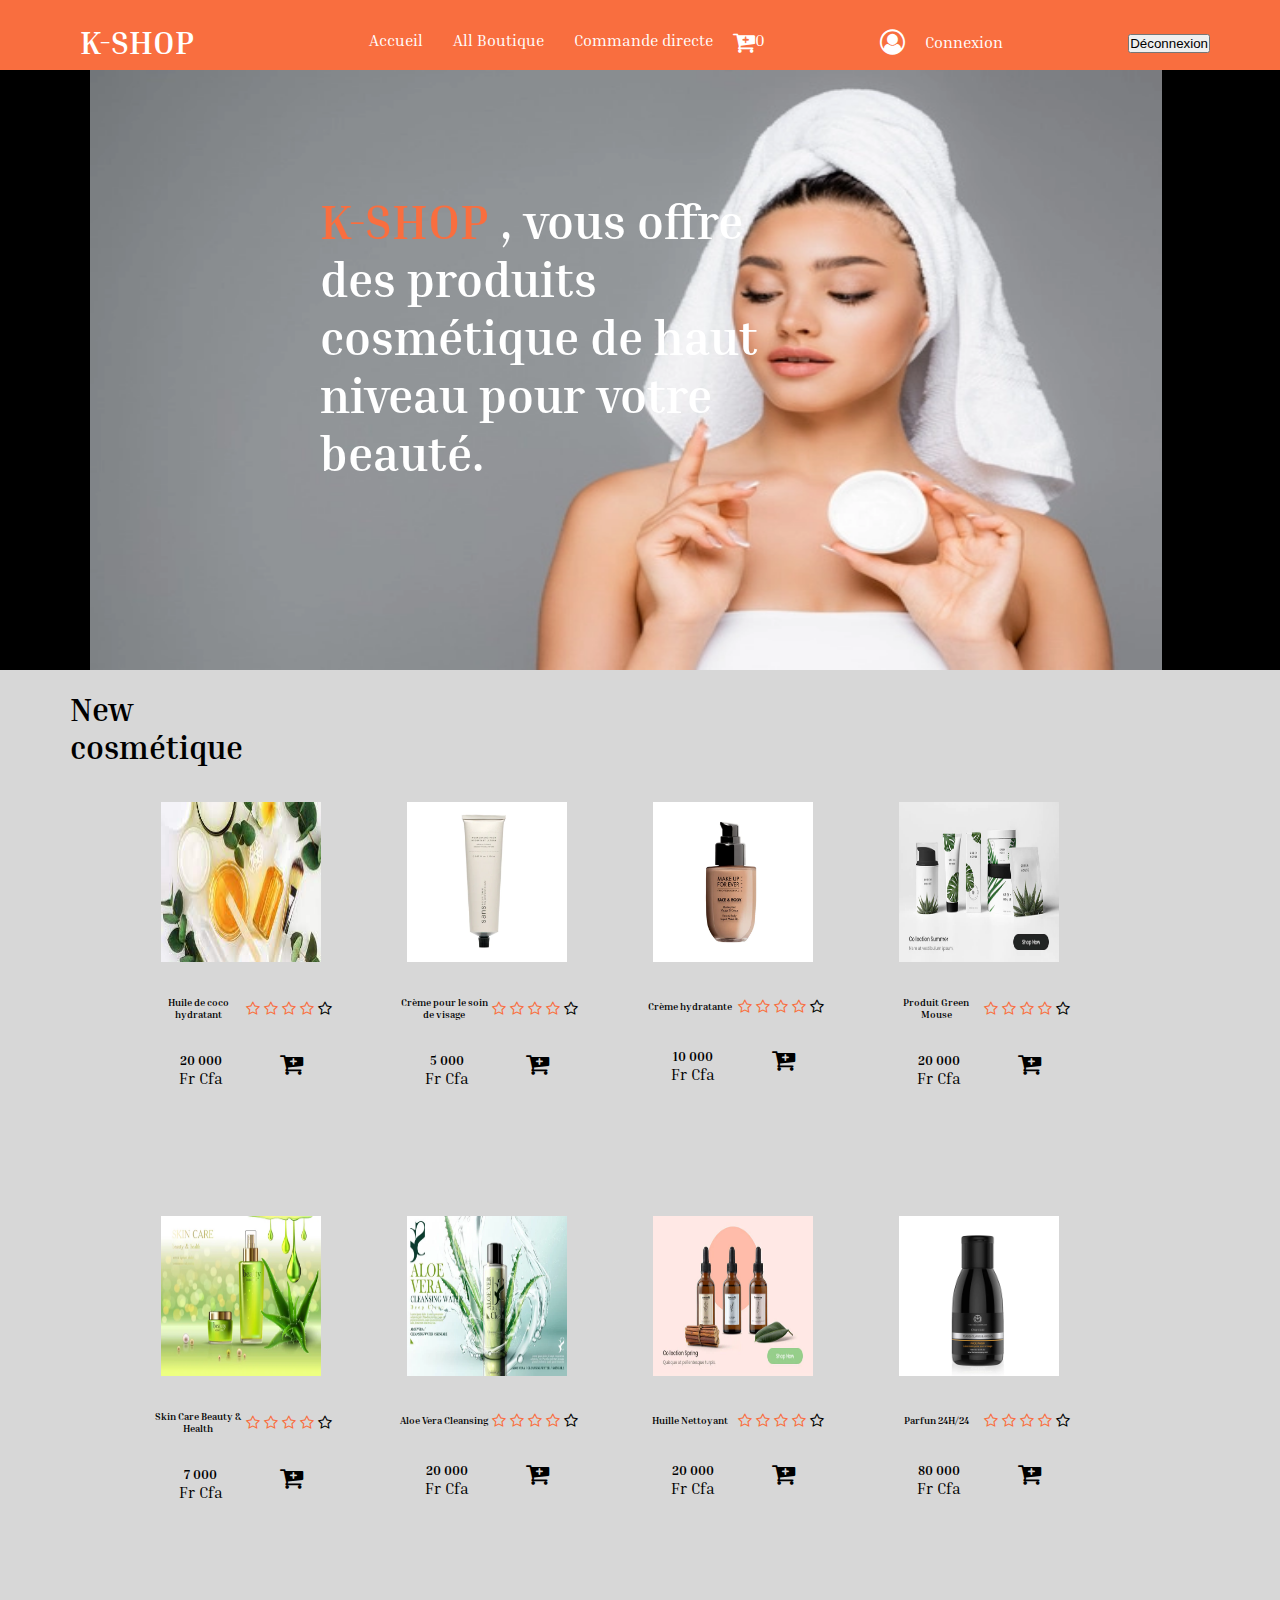
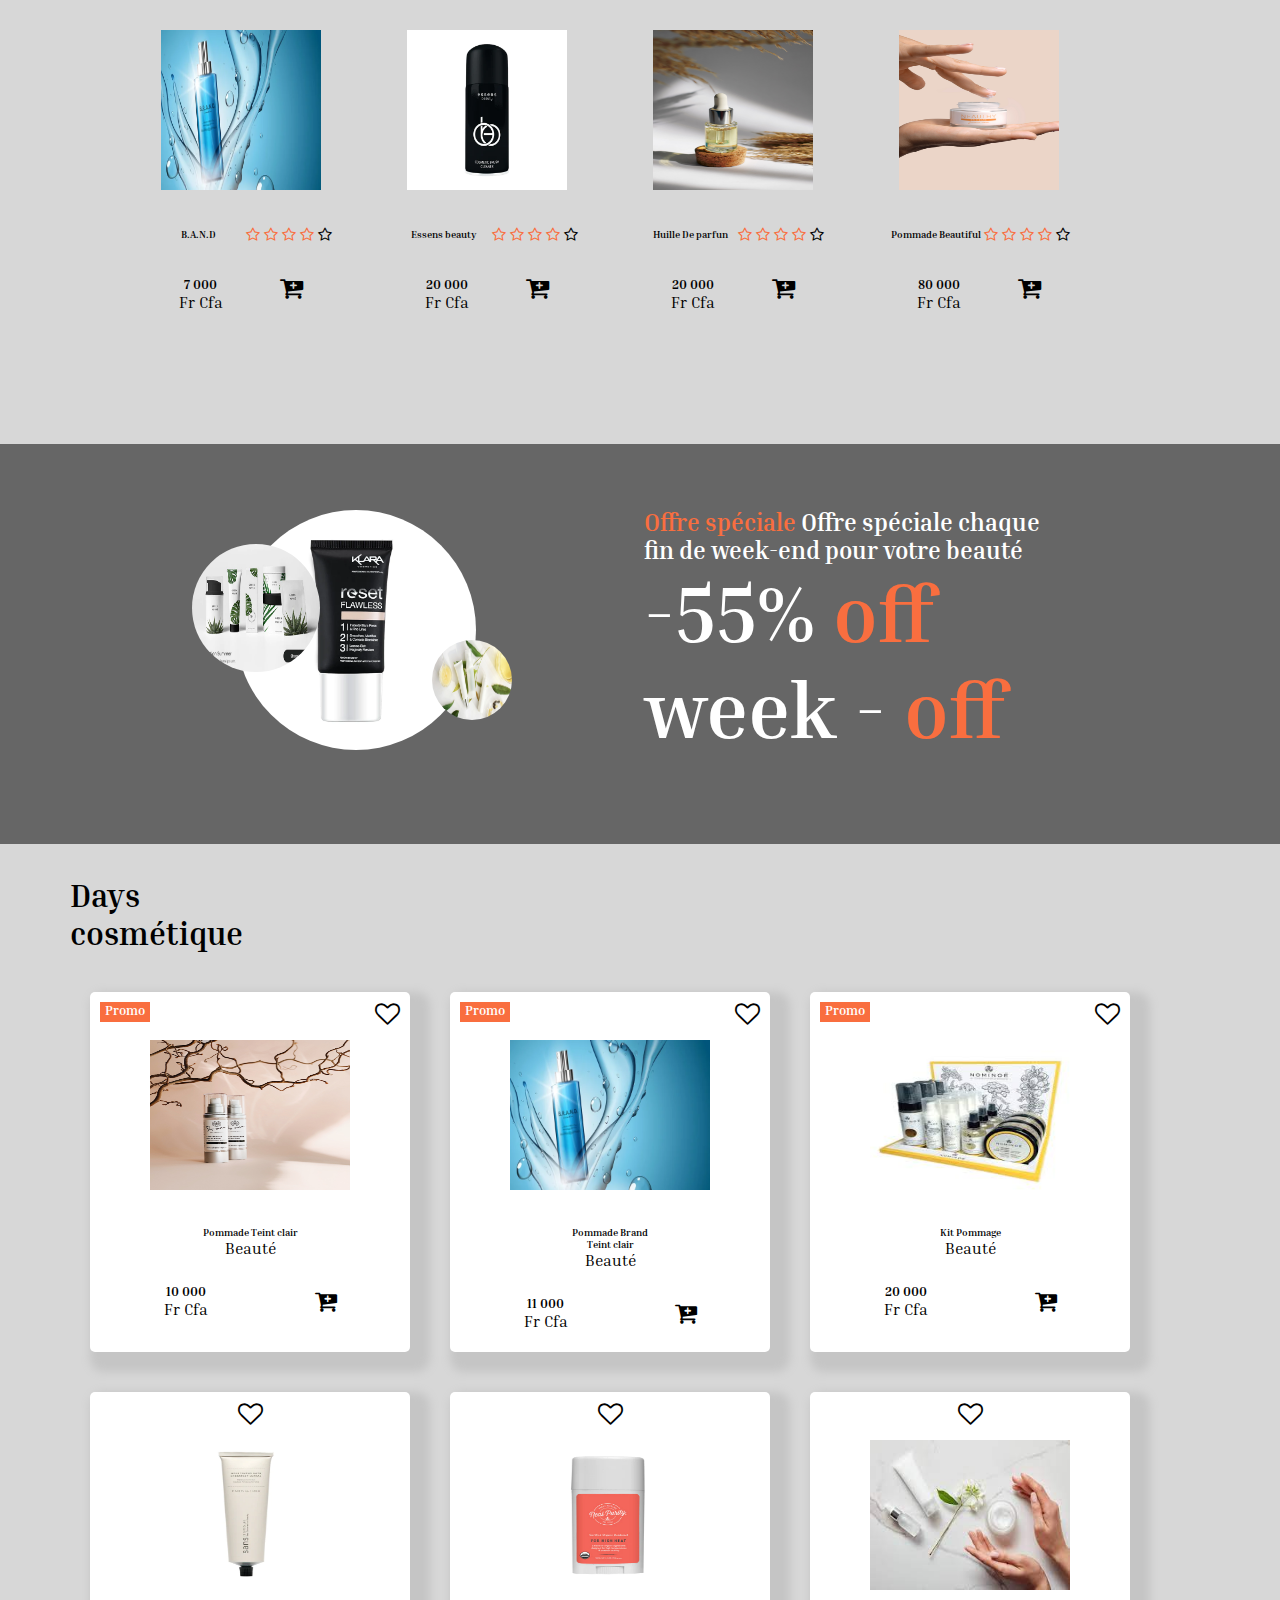
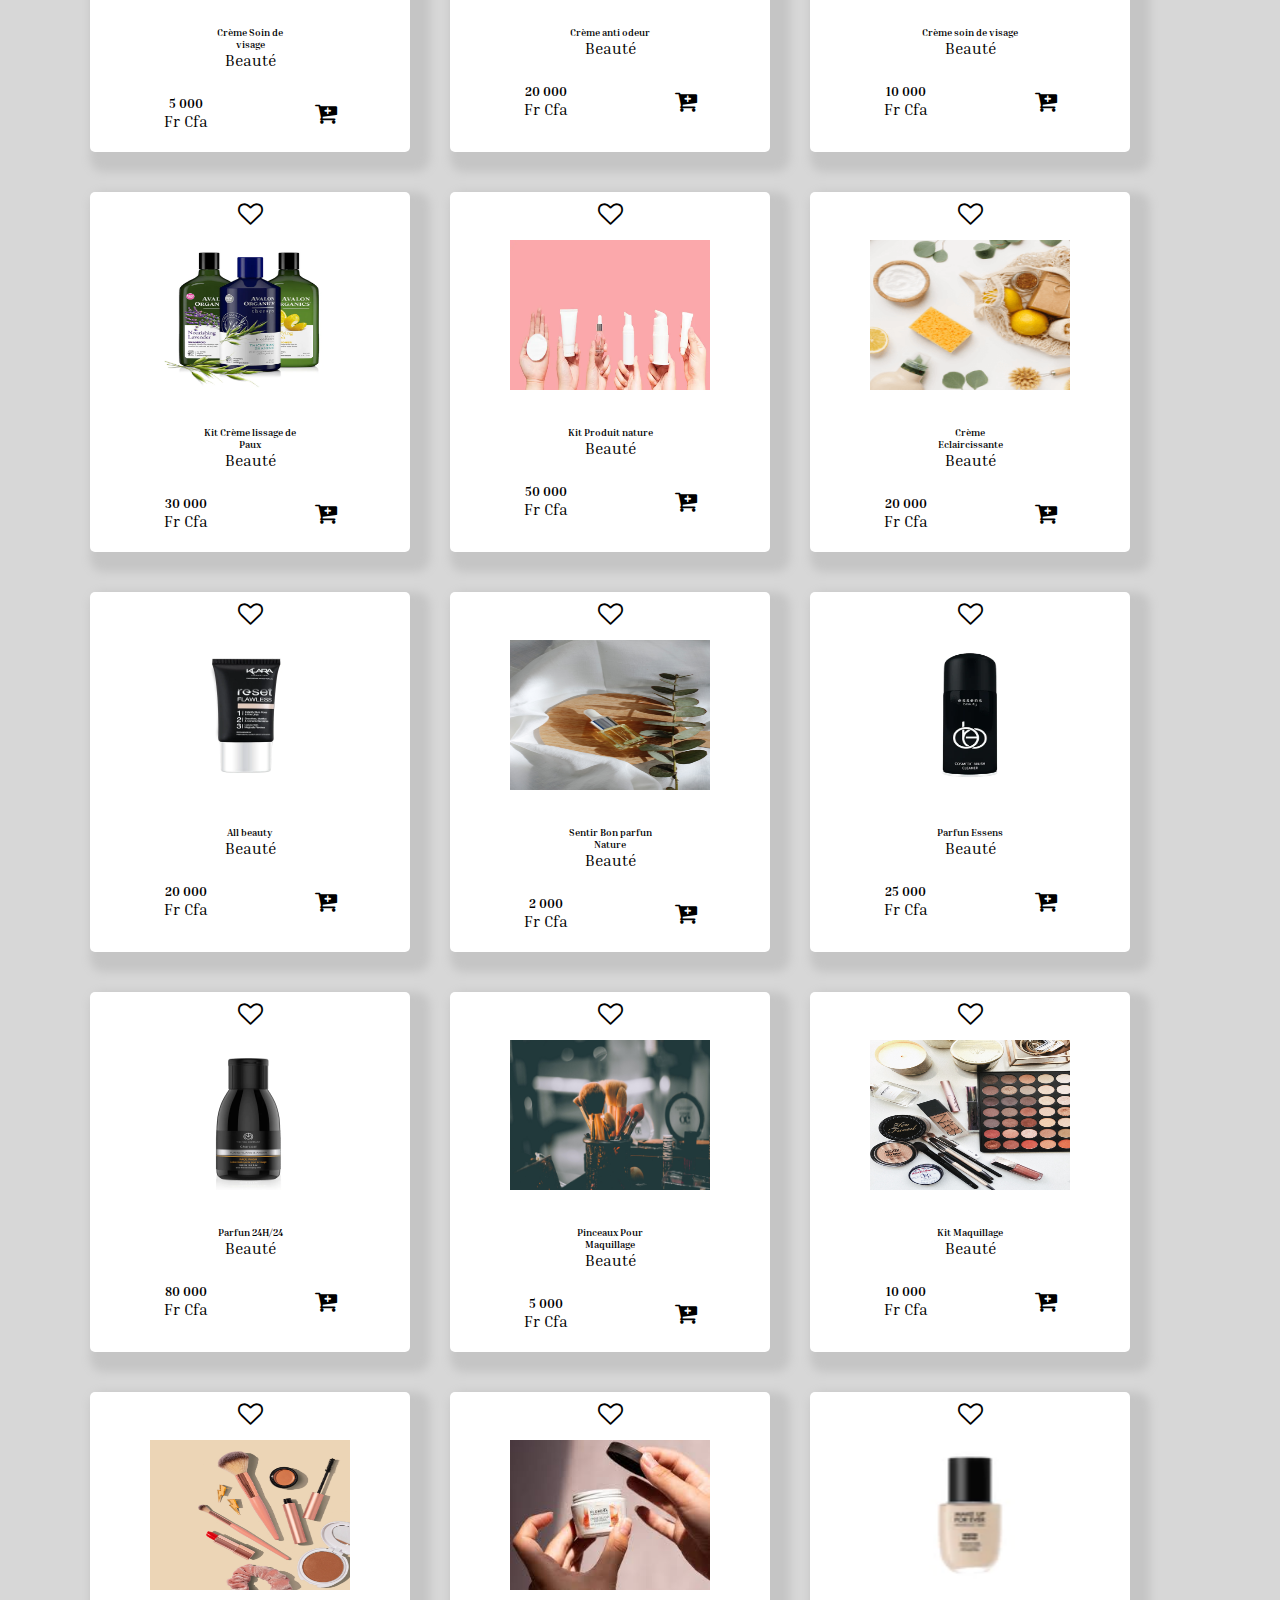
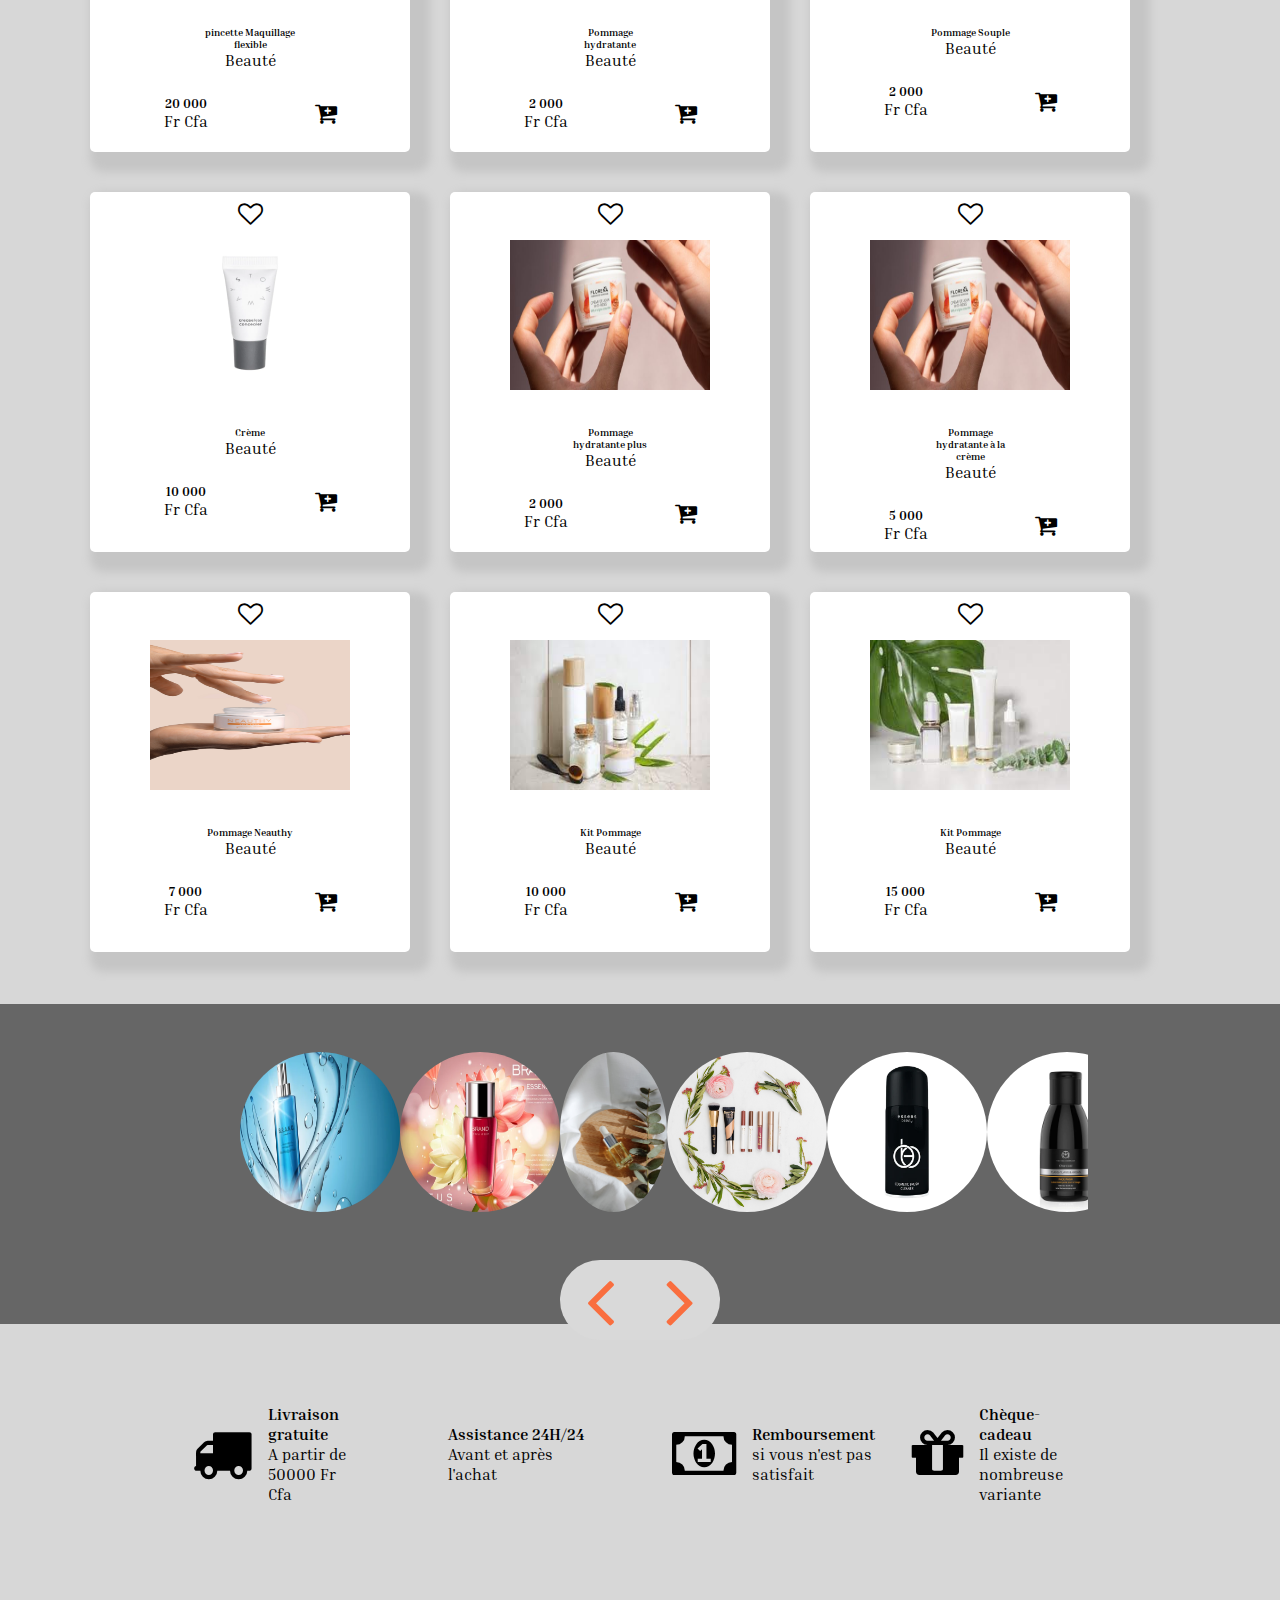
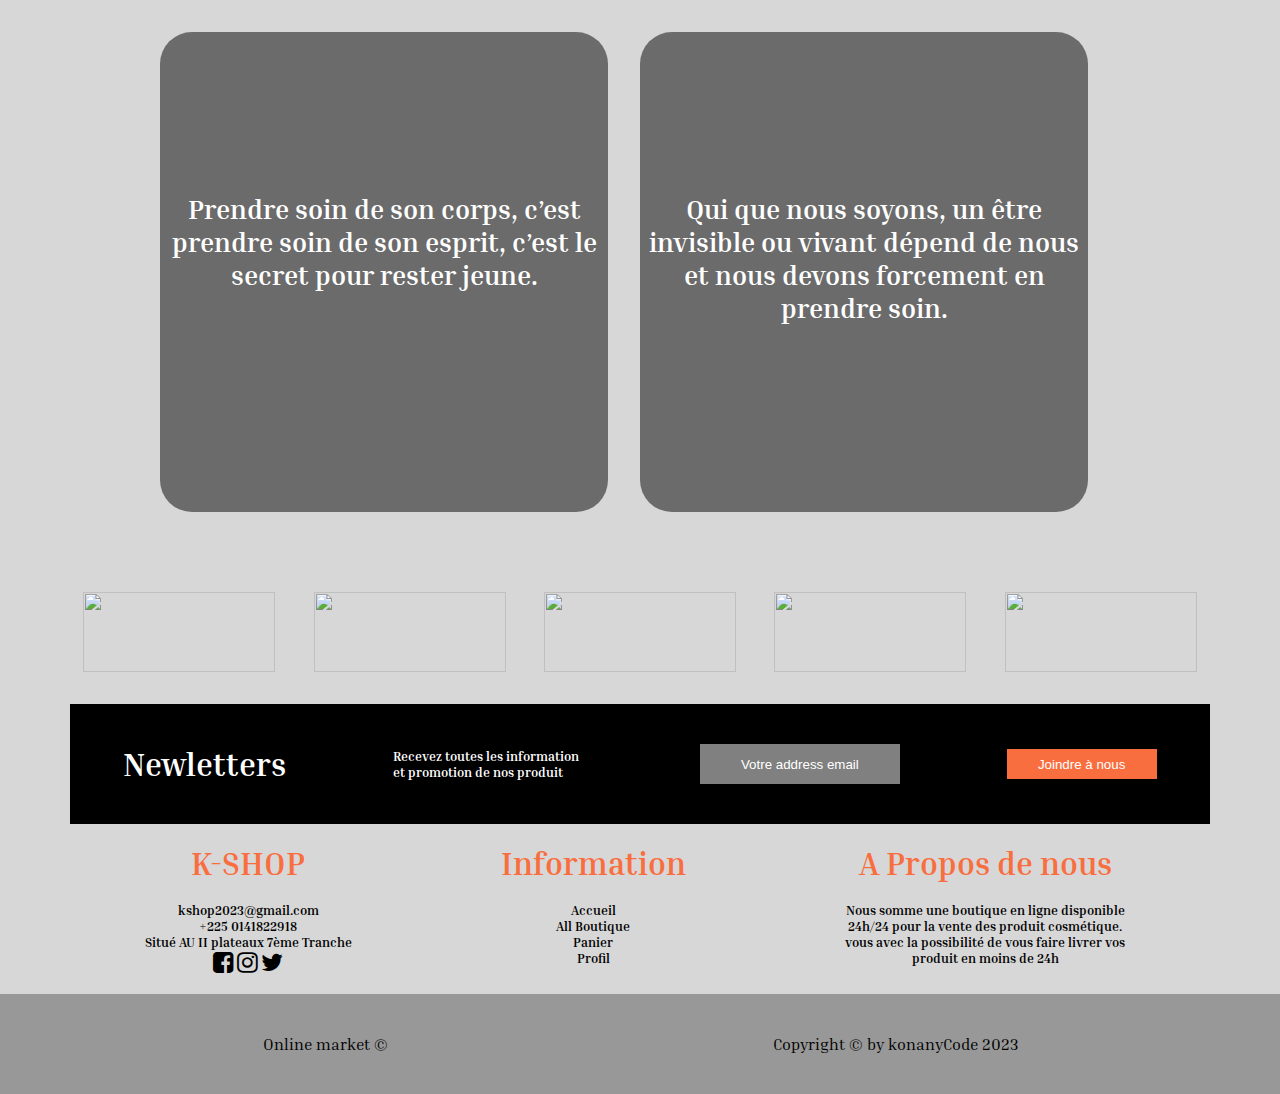
==== commit e38941c1: "Update allBoutik.html" ====
--- a/page/allBoutik.html
+++ b/page/allBoutik.html
@@ -1248,18 +1248,18 @@
     <section>
       <div class="scrollelemnt">
         <div class="scrolList">
+          <img src="../image/brann.jpeg" alt="" class="imgScrol" />
           <img src="../image/brand1.jpeg" alt="" class="imgScrol" />
-          <img src="../image/brand1.jpeg" alt="" class="imgScrol" />
-          <img src="../image/brand1.jpeg" alt="" class="imgScrol" />
-          <img src="../image/brand1.jpeg" alt="" class="imgScrol" />
-          <img src="../image/brand1.jpeg" alt="" class="imgScrol" />
-          <img src="../image/brand1.jpeg" alt="" class="imgScrol" />
-          <img src="../image/brand1.jpeg" alt="" class="imgScrol" />
-          <img src="../image/brand1.jpeg" alt="" class="imgScrol" />
-          <img src="../image/brand1.jpeg" alt="" class="imgScrol" />
-          <img src="../image/brand1.jpeg" alt="" class="imgScrol" />
-          <img src="../image/brand1.jpeg" alt="" class="imgScrol" />
-          <img src="../image/brand1.jpeg" alt="" class="imgScrol" />
+          <img src="../image/parfun.jpg" alt="" class="imgScrol" />
+          <img src="../image/gloss.jpg" alt="" class="imgScrol" />
+          <img src="../image/parfun1.png" alt="" class="imgScrol" />
+          <img src="../image/parfun2.png" alt="" class="imgScrol" />
+          <img src="../image/cosme.jpeg" alt="" class="imgScrol" />
+          <img src="../image/crem10.png" alt="" class="imgScrol" />
+          <img src="../image/crem5.jpeg" alt="" class="imgScrol" />
+          <img src="../image/crem6.jpeg" alt="" class="imgScrol" />
+          <img src="../image/crem9.png" alt="" class="imgScrol" />
+          <img src="../image/cre5.png" alt="" class="imgScrol" />
         </div>
         <div class="alliconClic">
           <div class="clico">
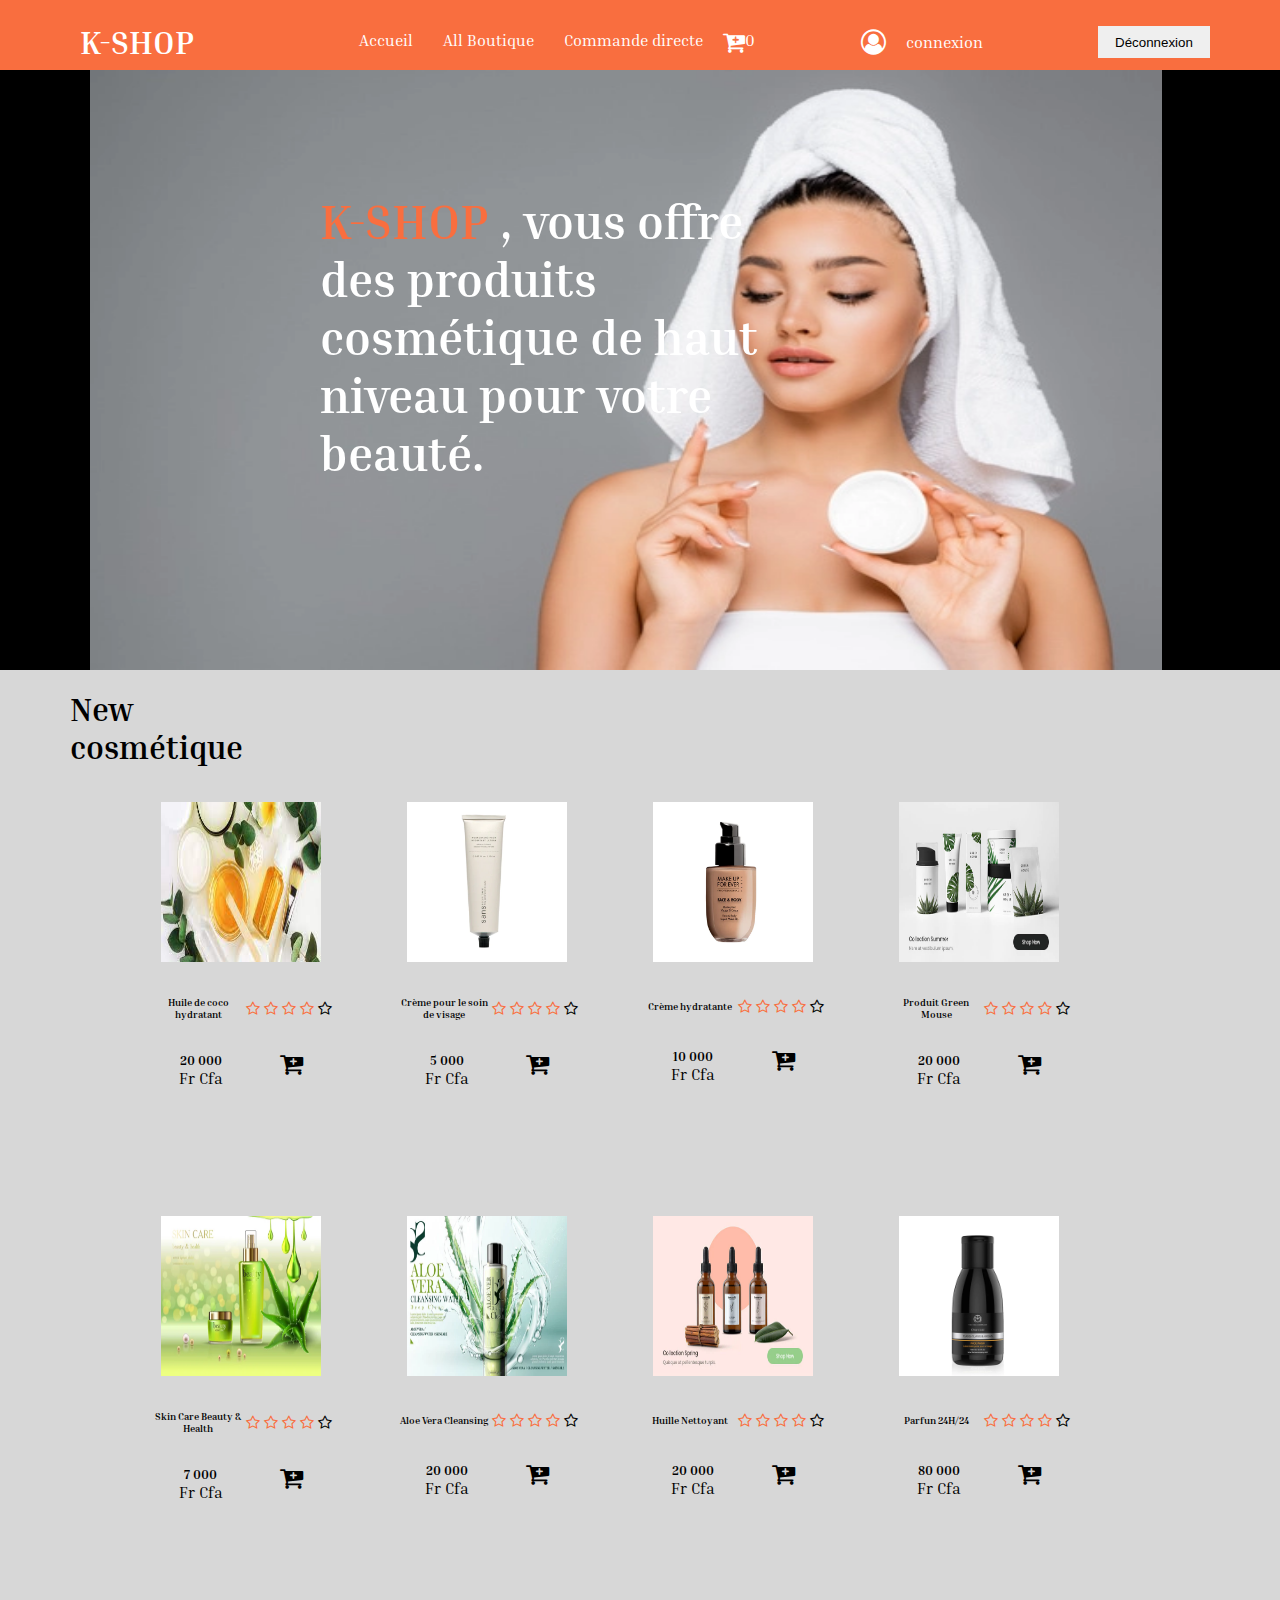
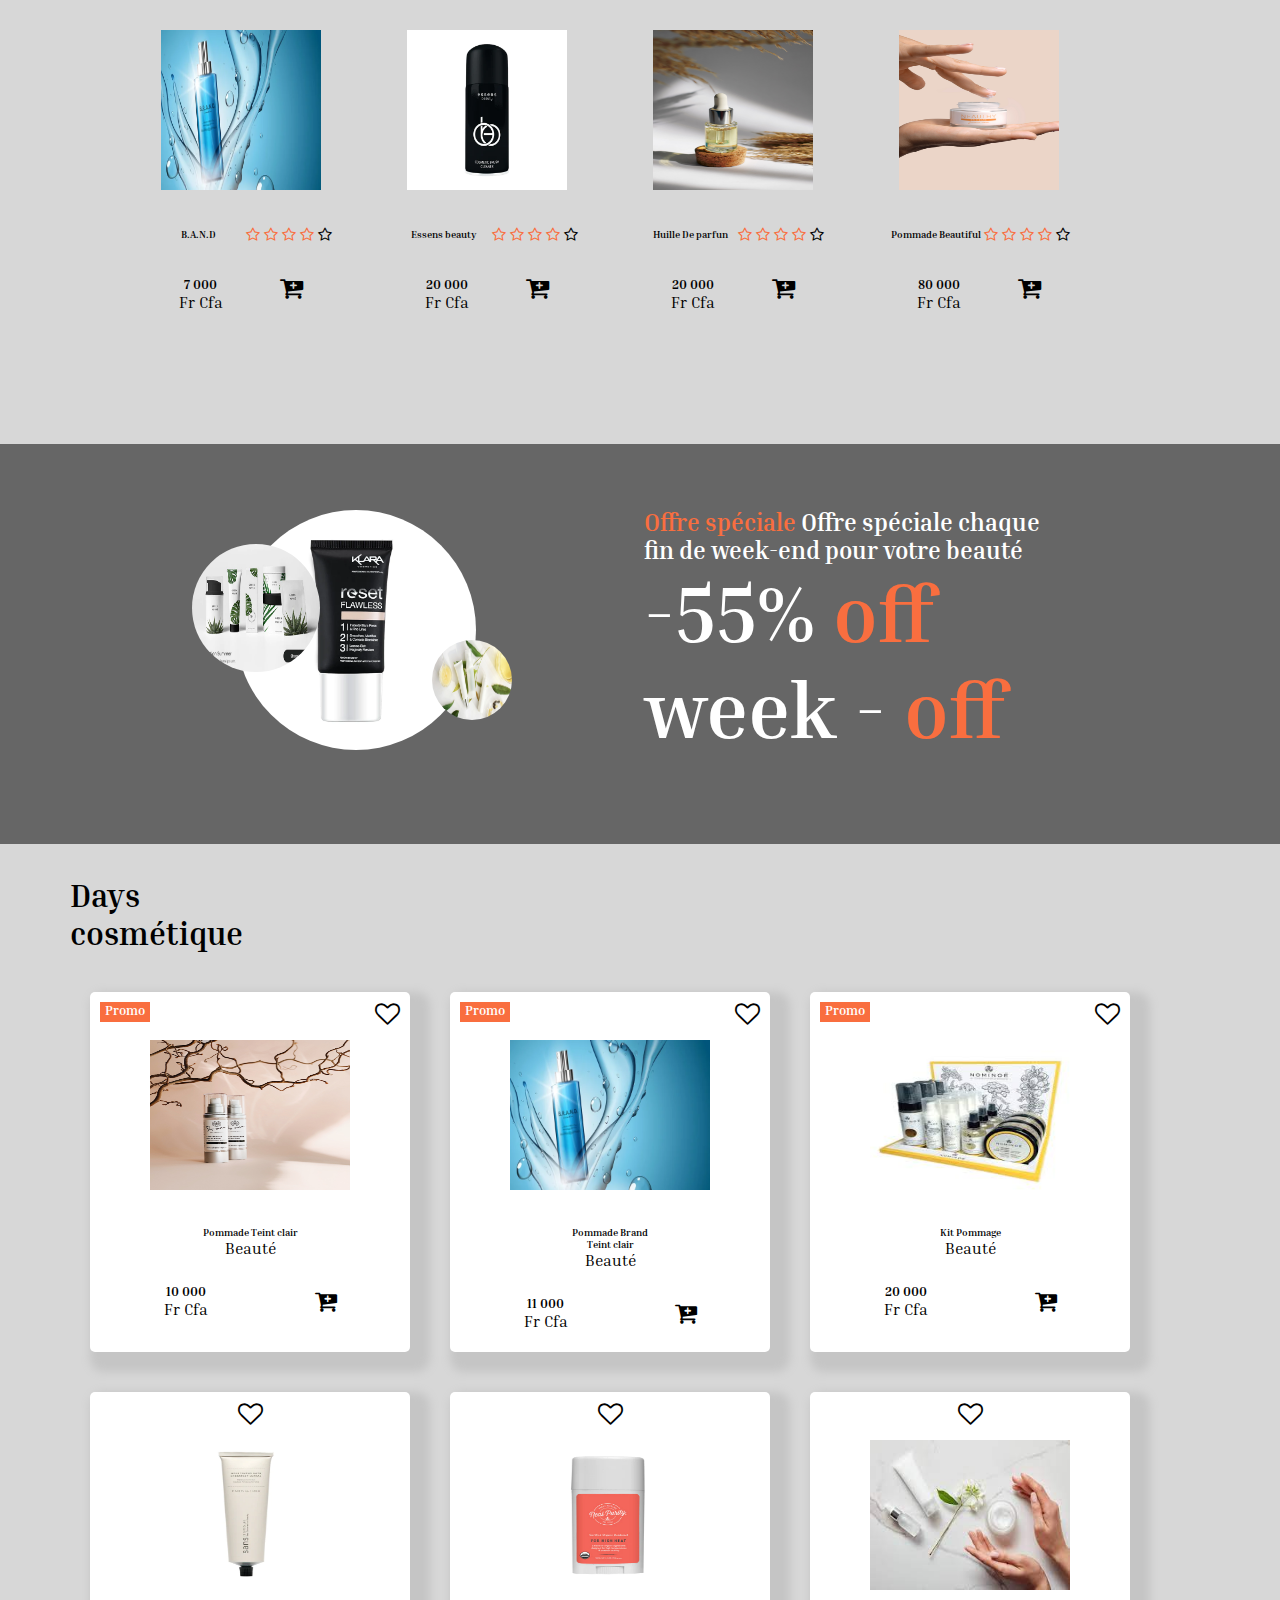
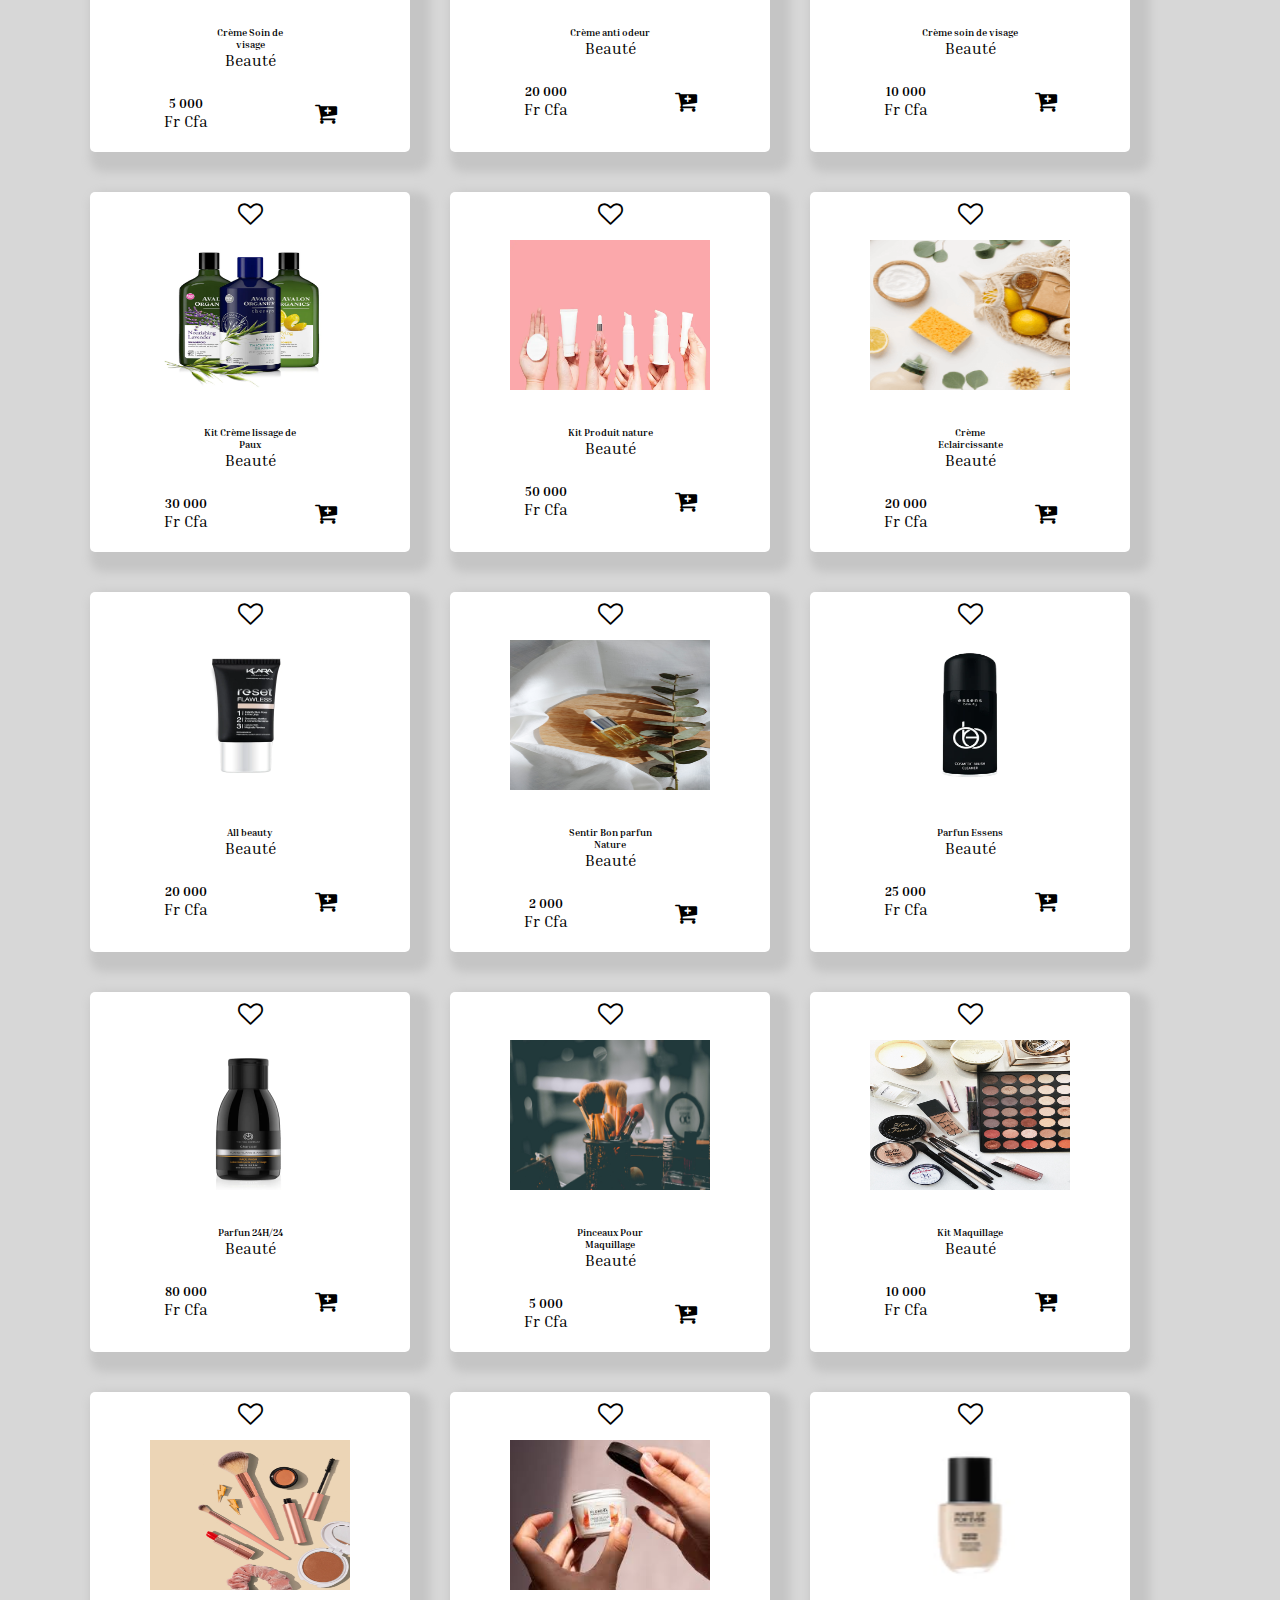
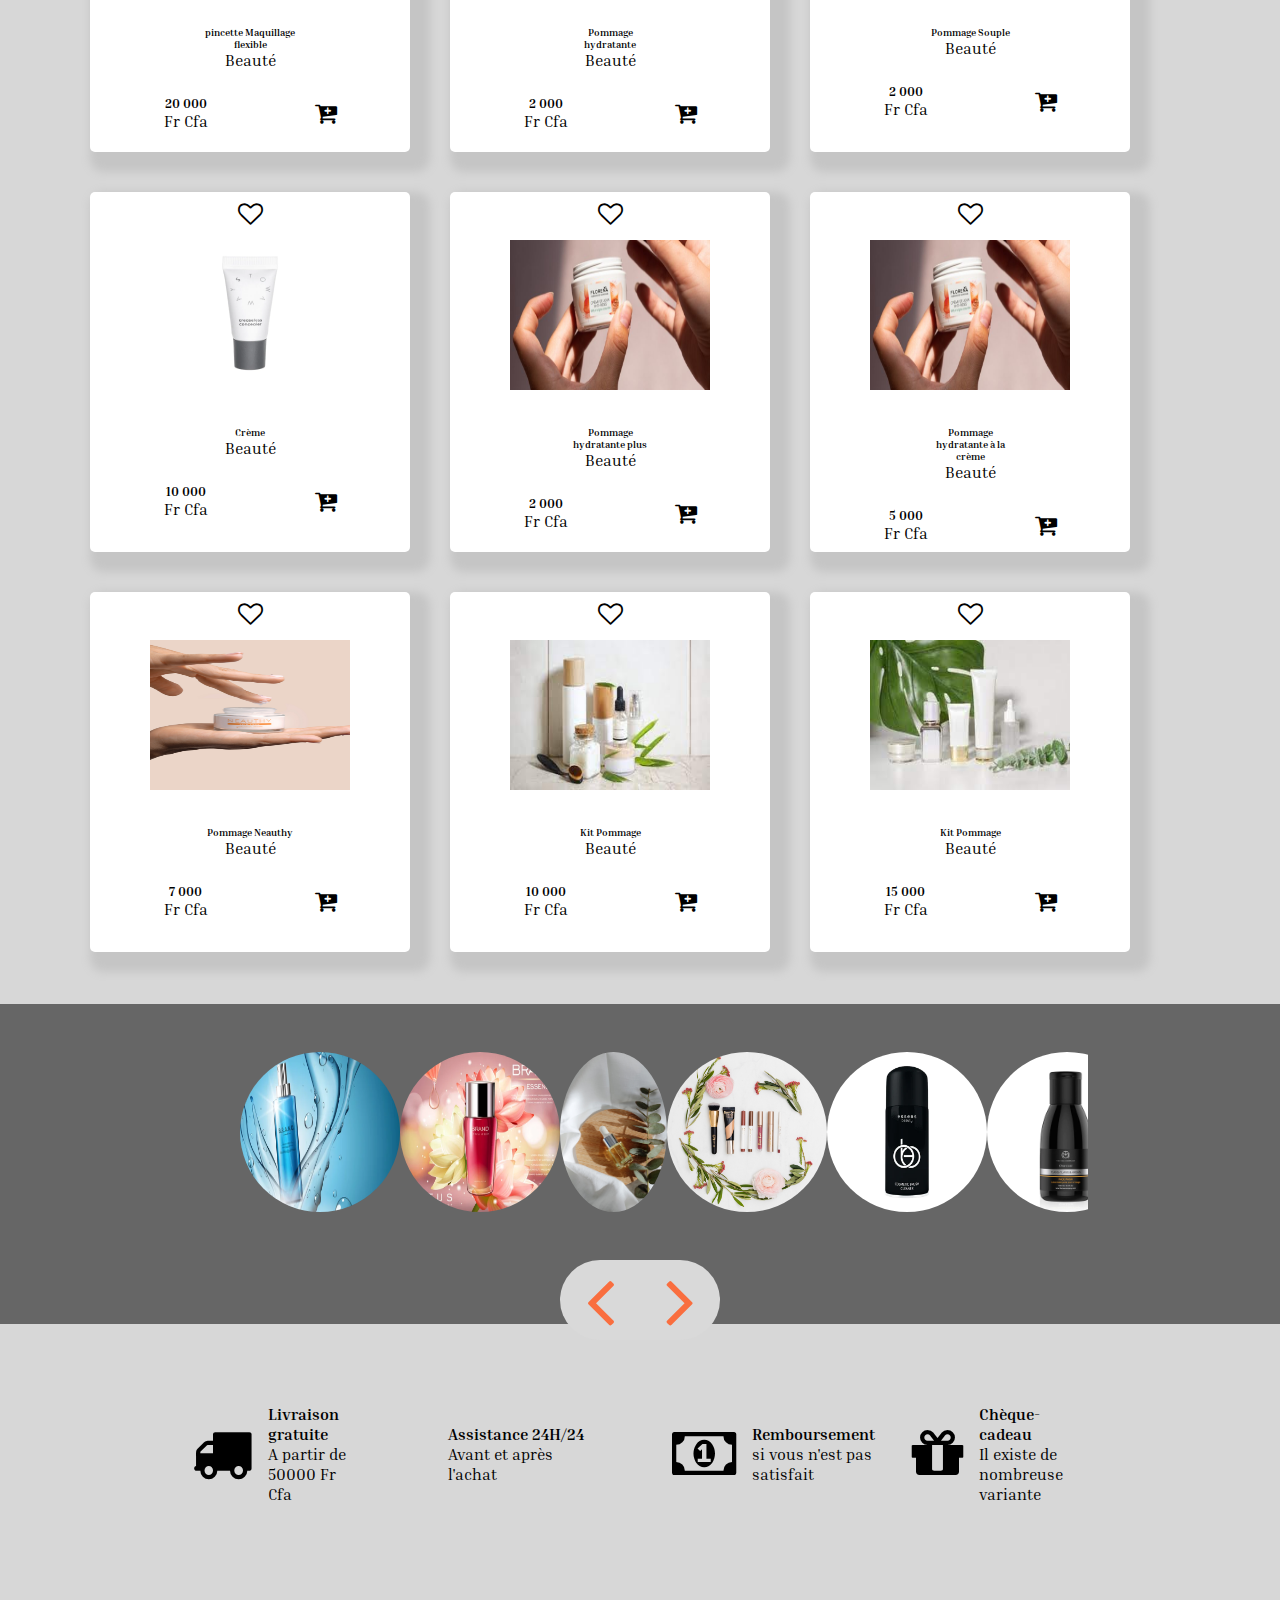
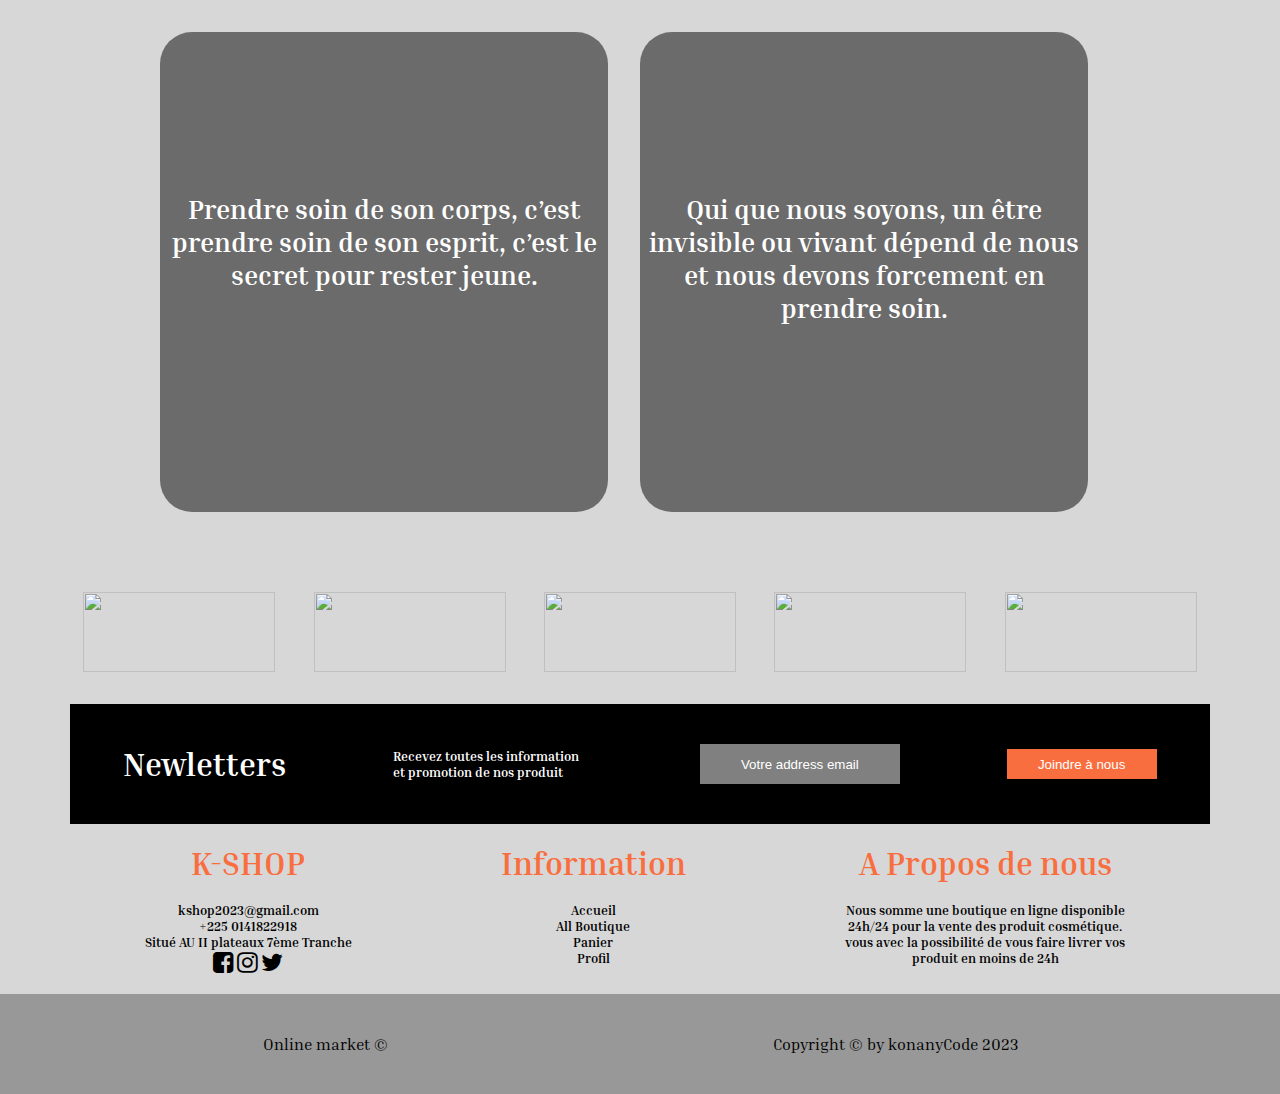
==== commit 5a919ac0: "ajout" ====
--- a/page/allBoutik.html
+++ b/page/allBoutik.html
@@ -55,7 +55,7 @@
           <a href="#" id="userUtil" class="log">Connexion</a>
         </div>
         <div>
-          <button type="button " id="btndeconn" >Déconnexion</button>
+          <button type="button " id="btndeconn" style="width: 7rem; height: 2rem; border: none;" >Déconnexion</button>
         </div>
       </div>
     </header>
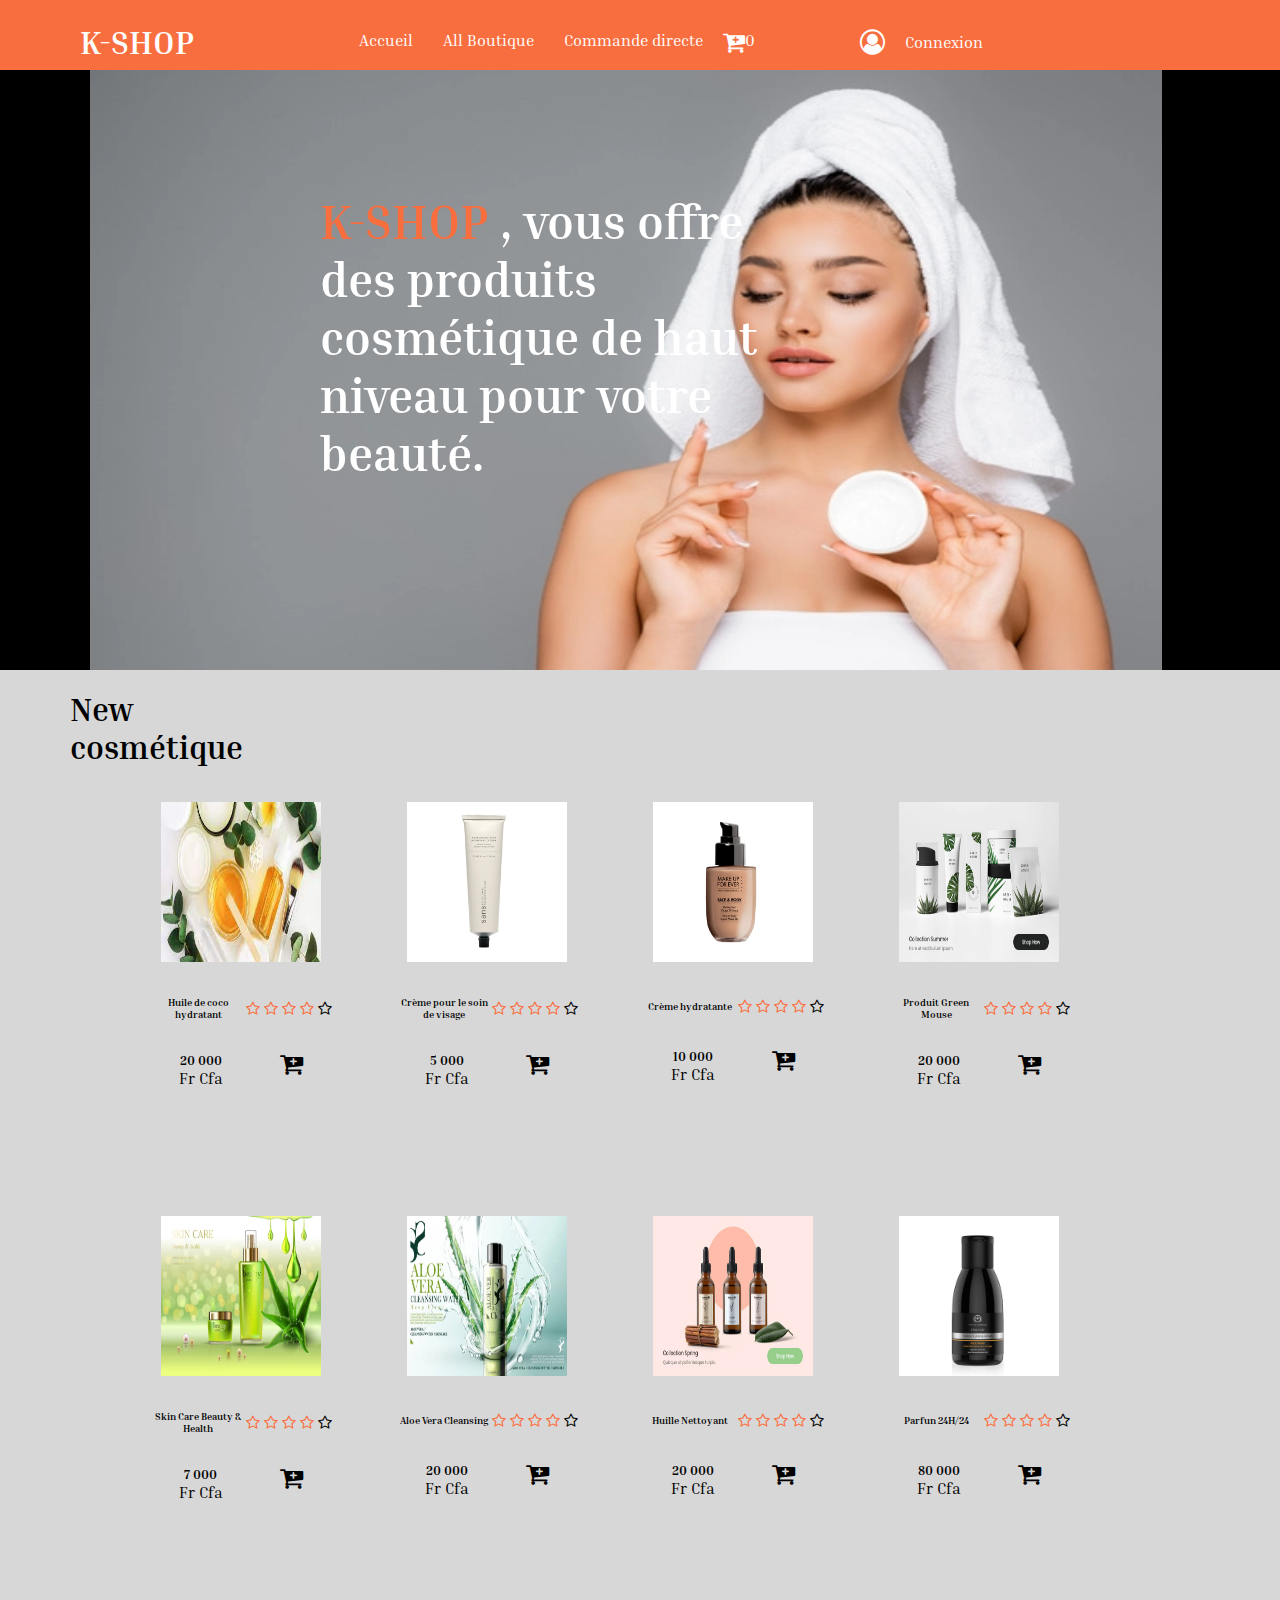
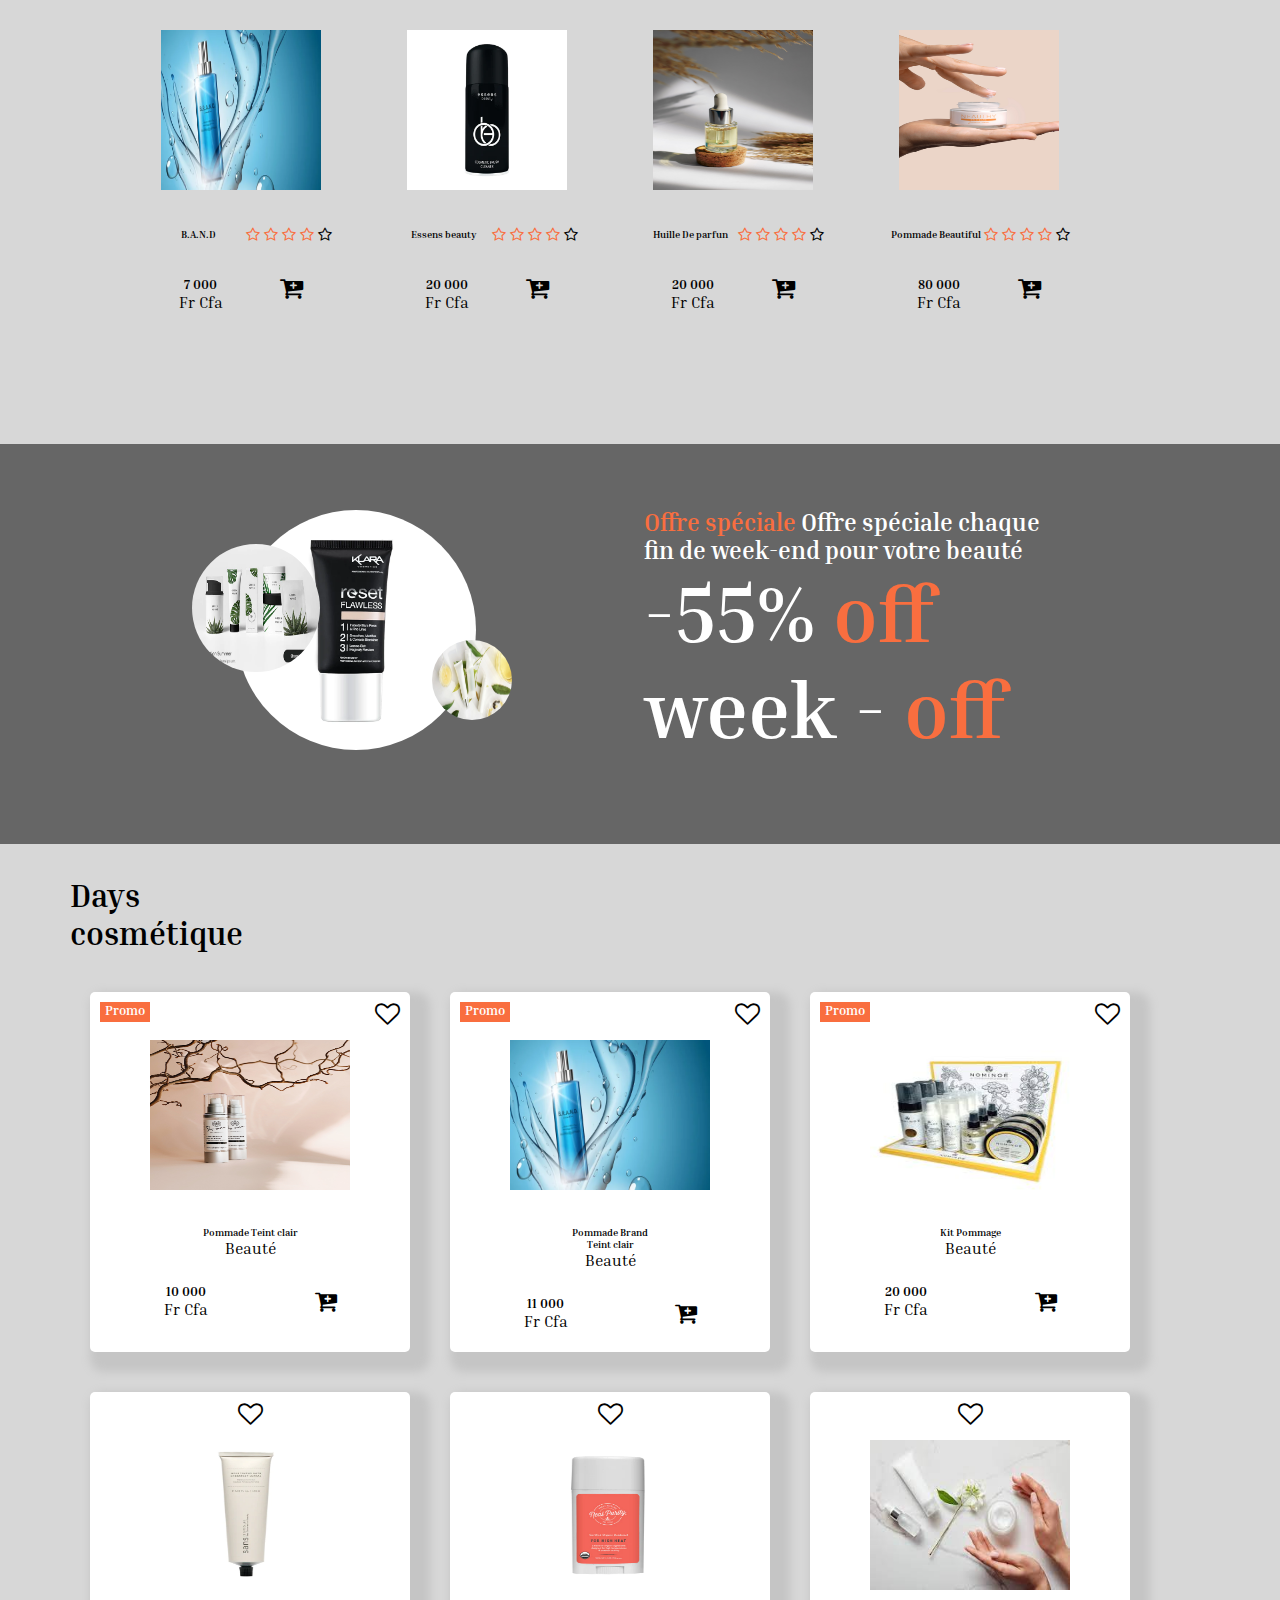
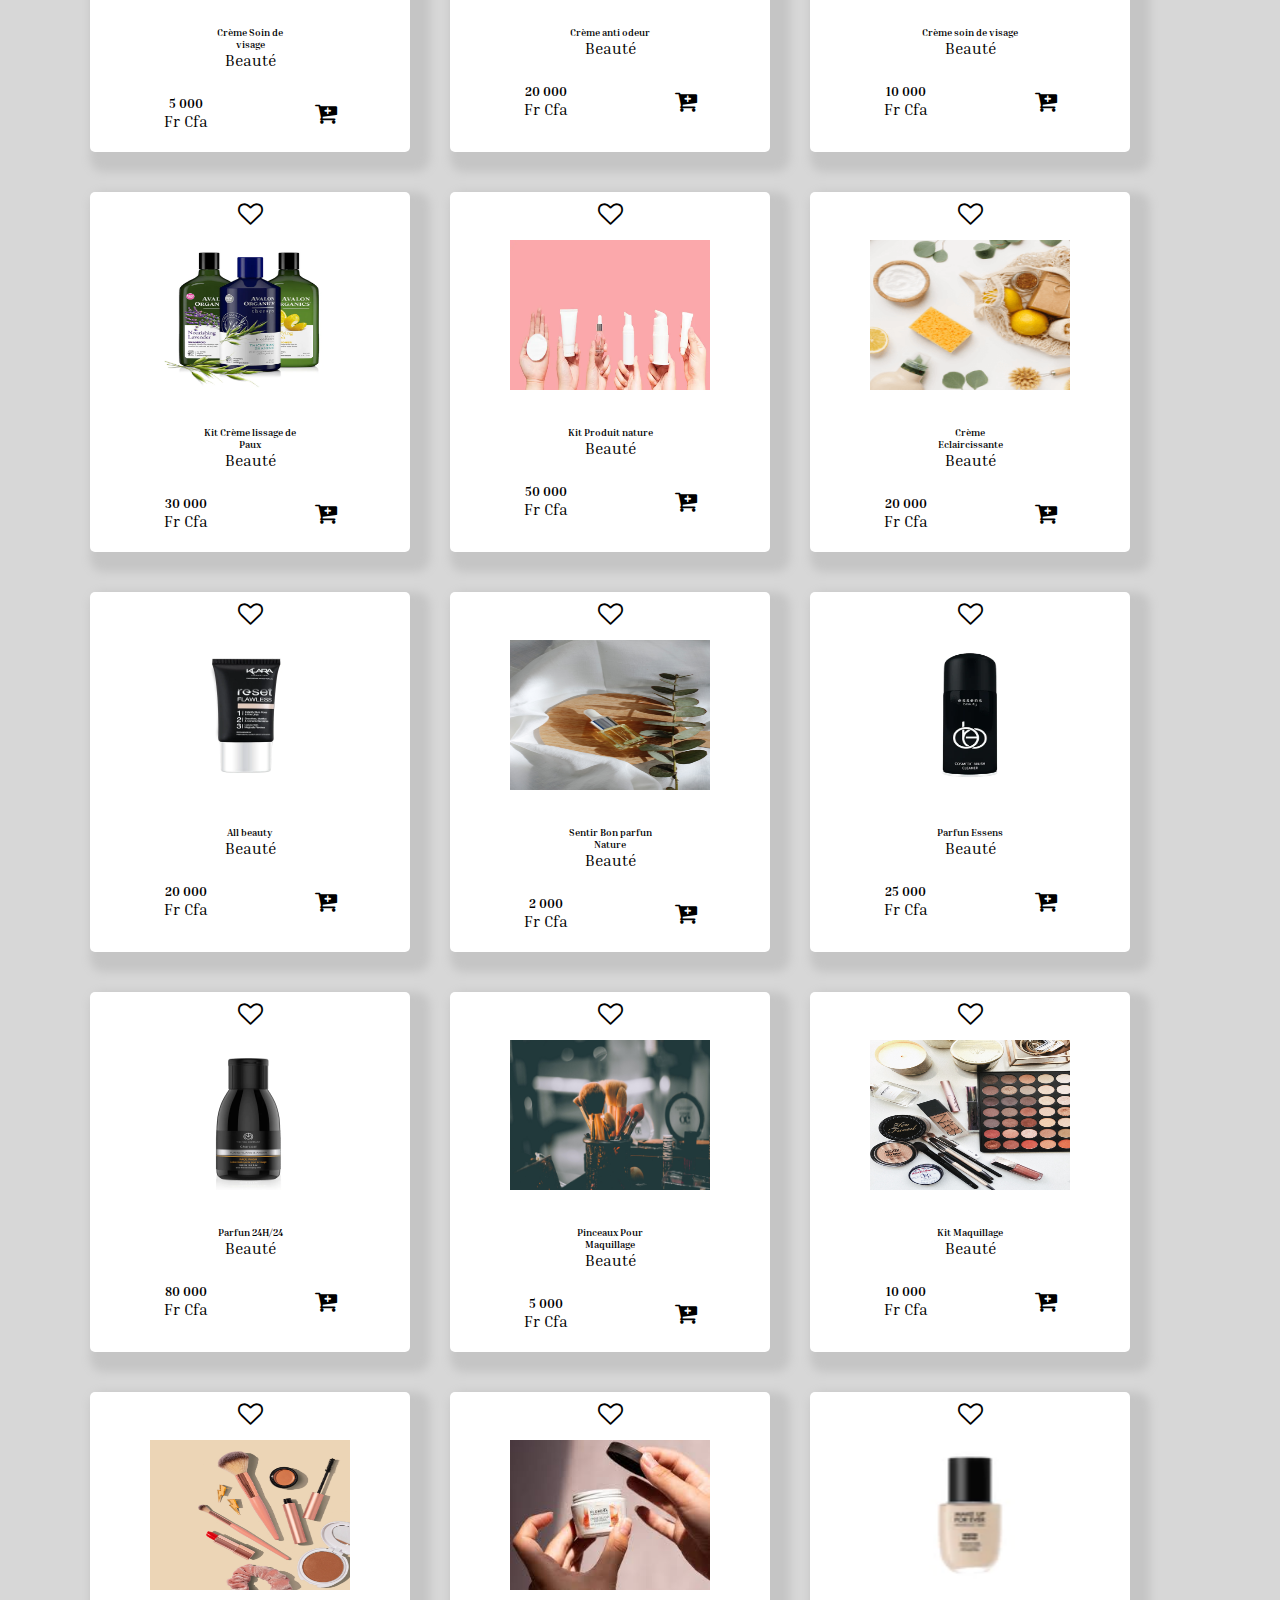
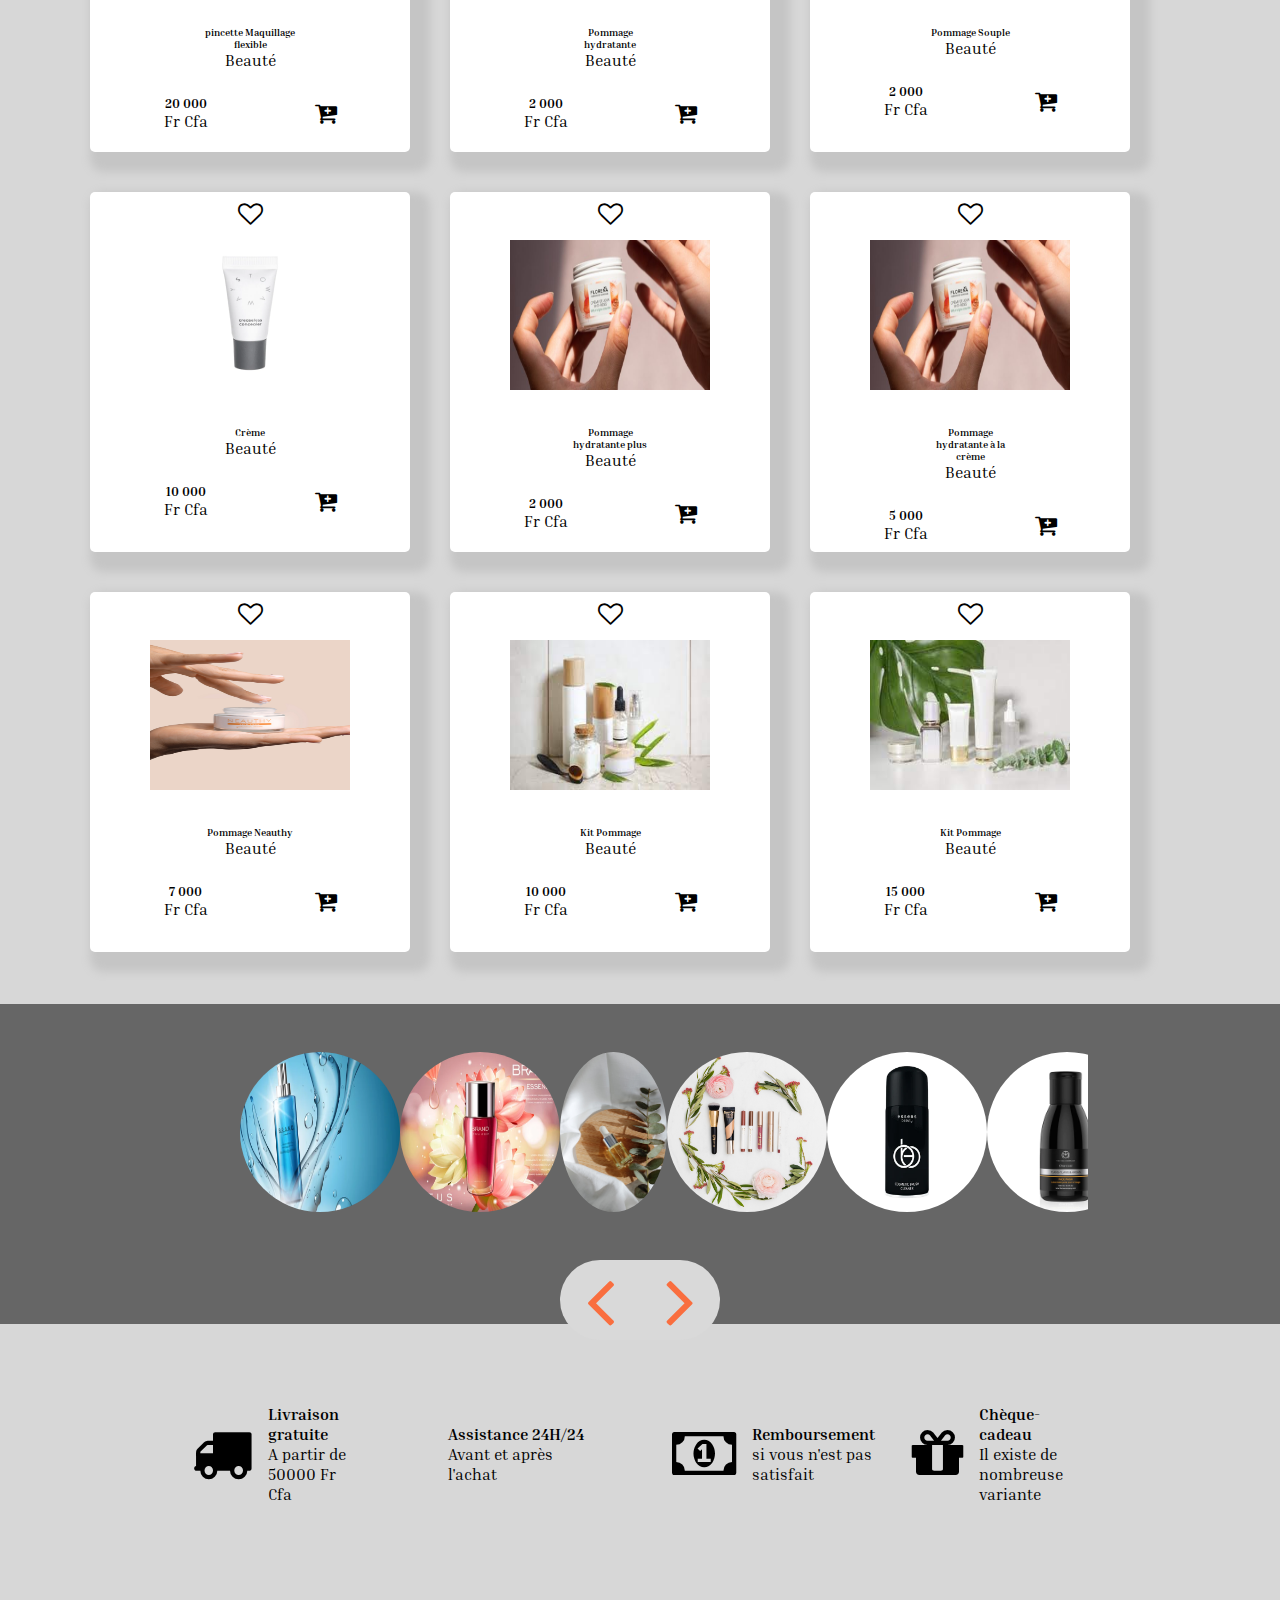
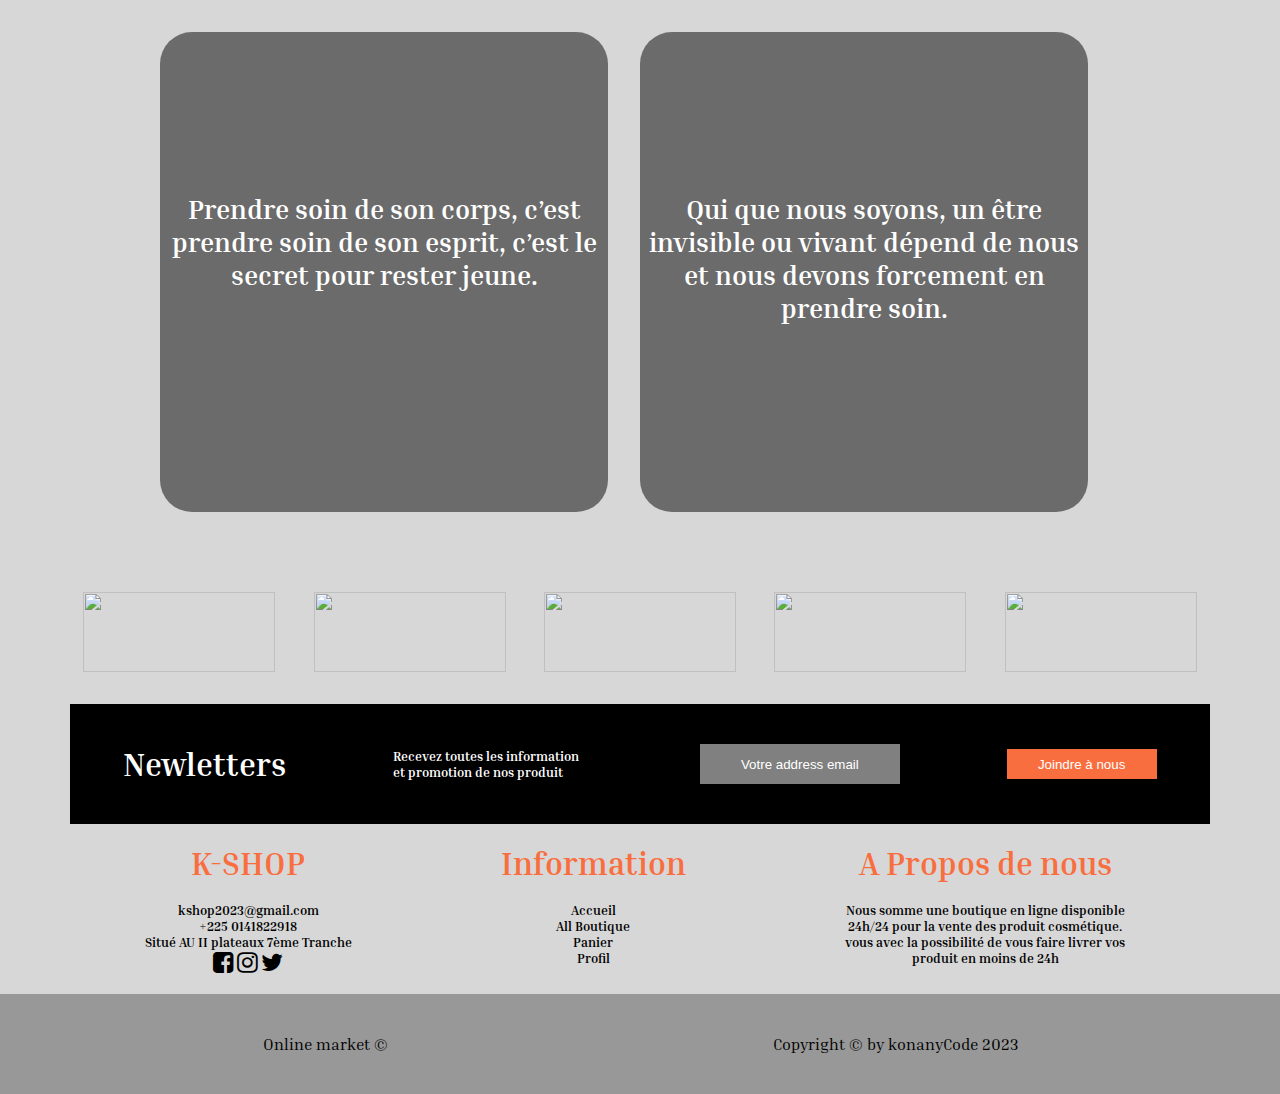
==== commit effbbc45: "ok" ====
--- a/page/allBoutik.html
+++ b/page/allBoutik.html
@@ -54,7 +54,7 @@
           ></i>
           <a href="#" id="userUtil" class="log">Connexion</a>
         </div>
-        <div>
+        <div id="deco">
           <button type="button " id="btndeconn" style="width: 7rem; height: 2rem; border: none;" >Déconnexion</button>
         </div>
       </div>
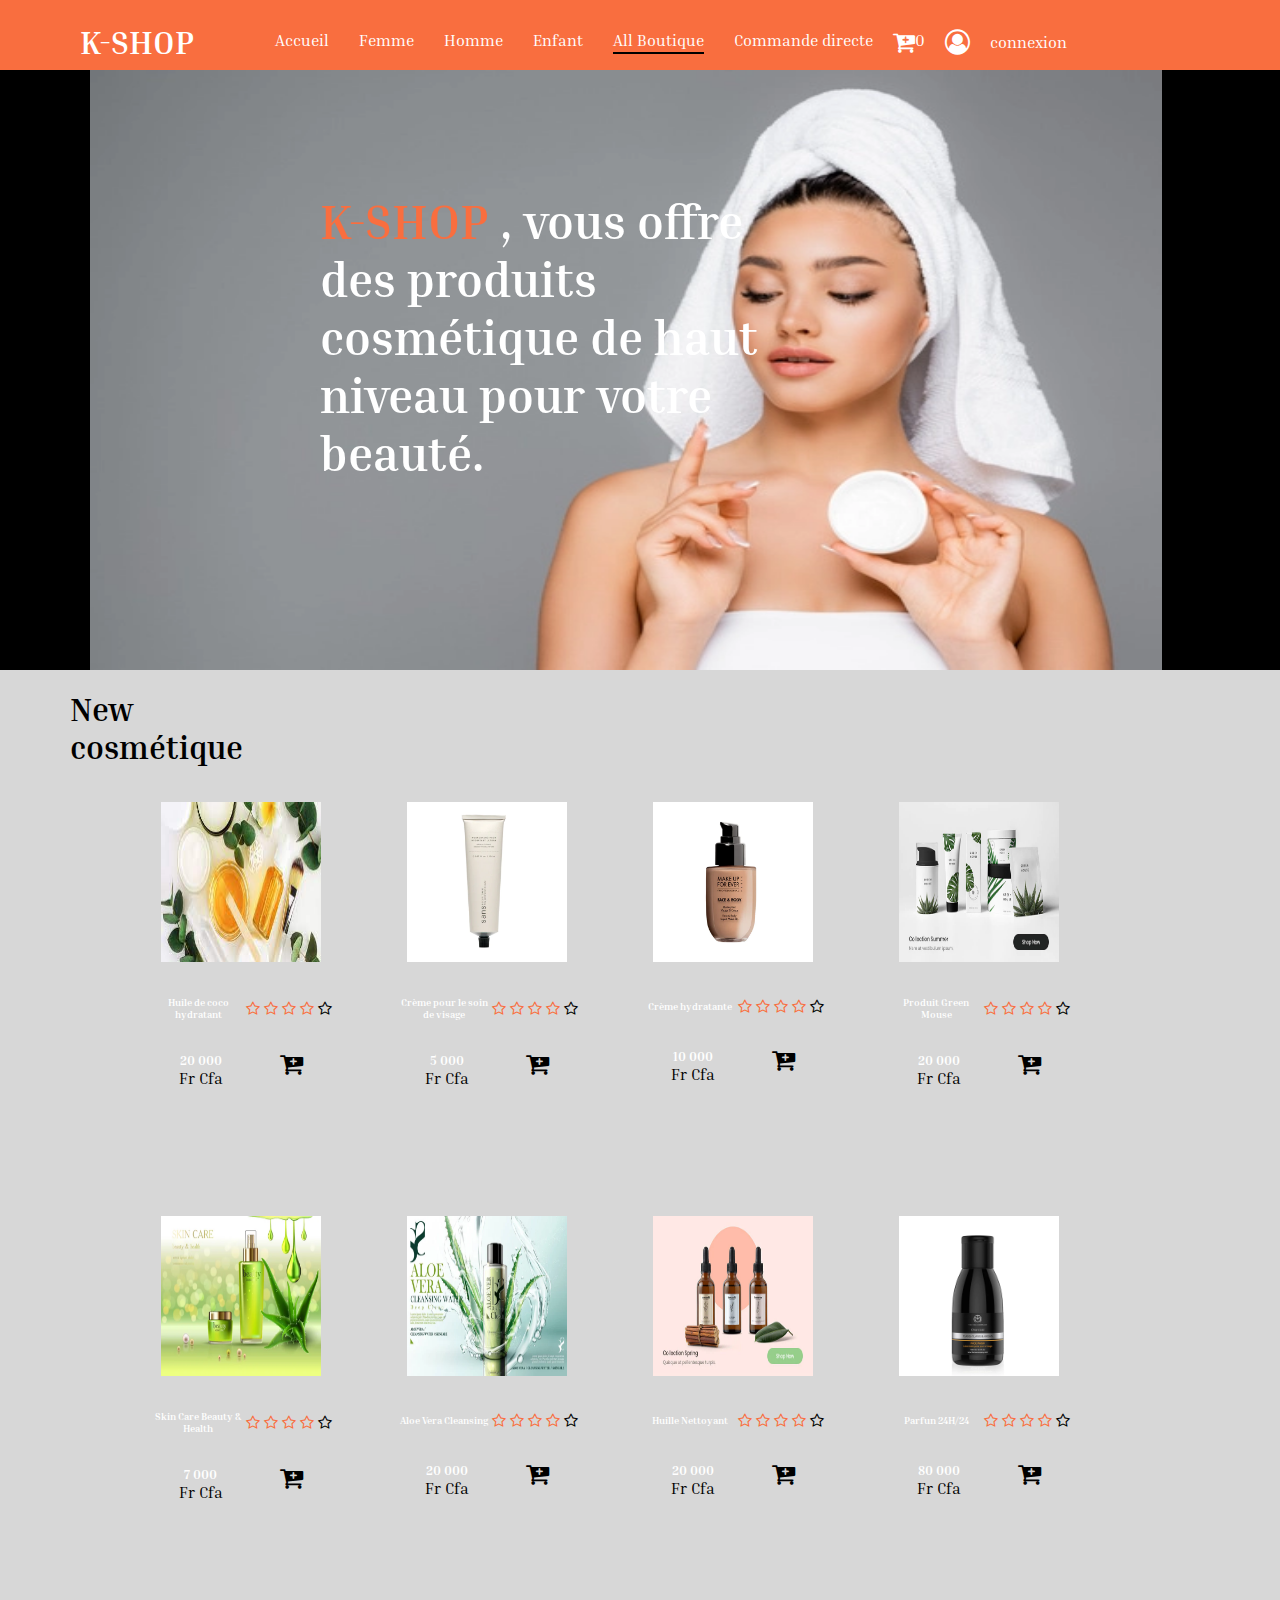
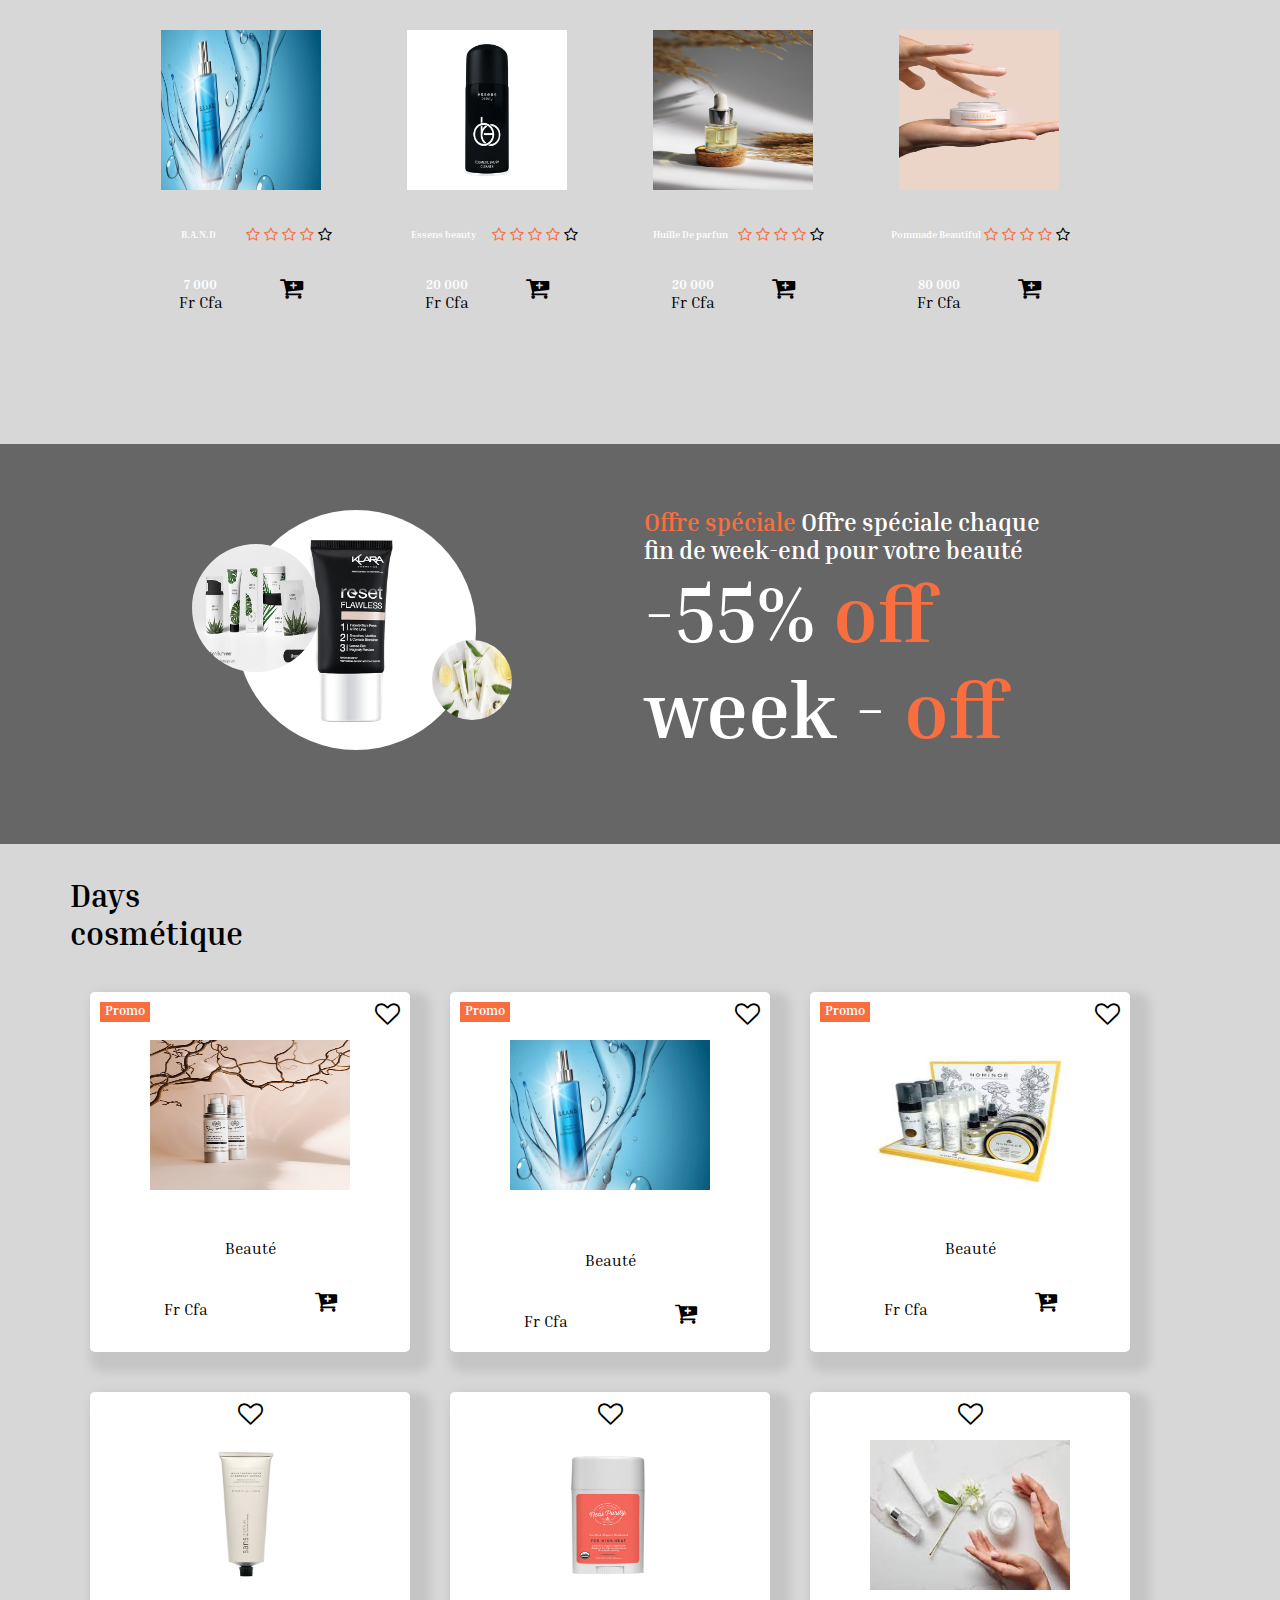
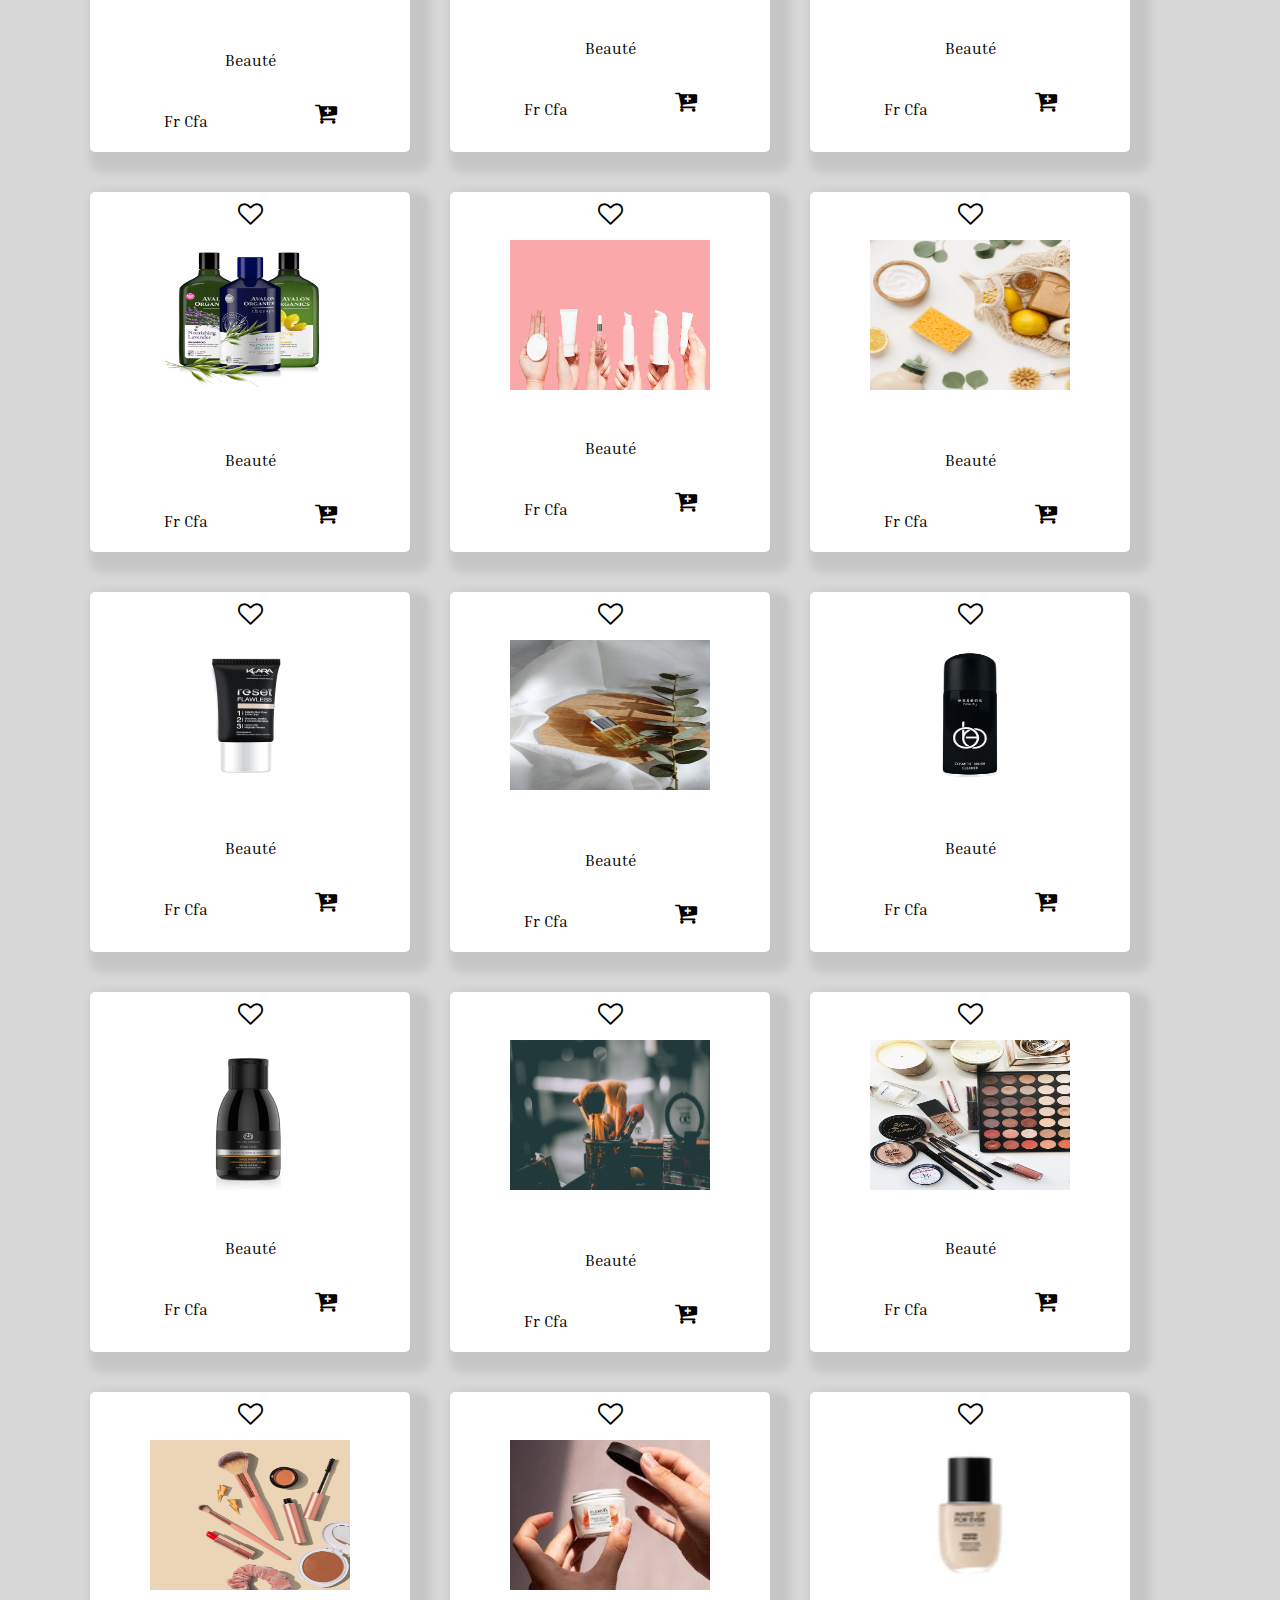
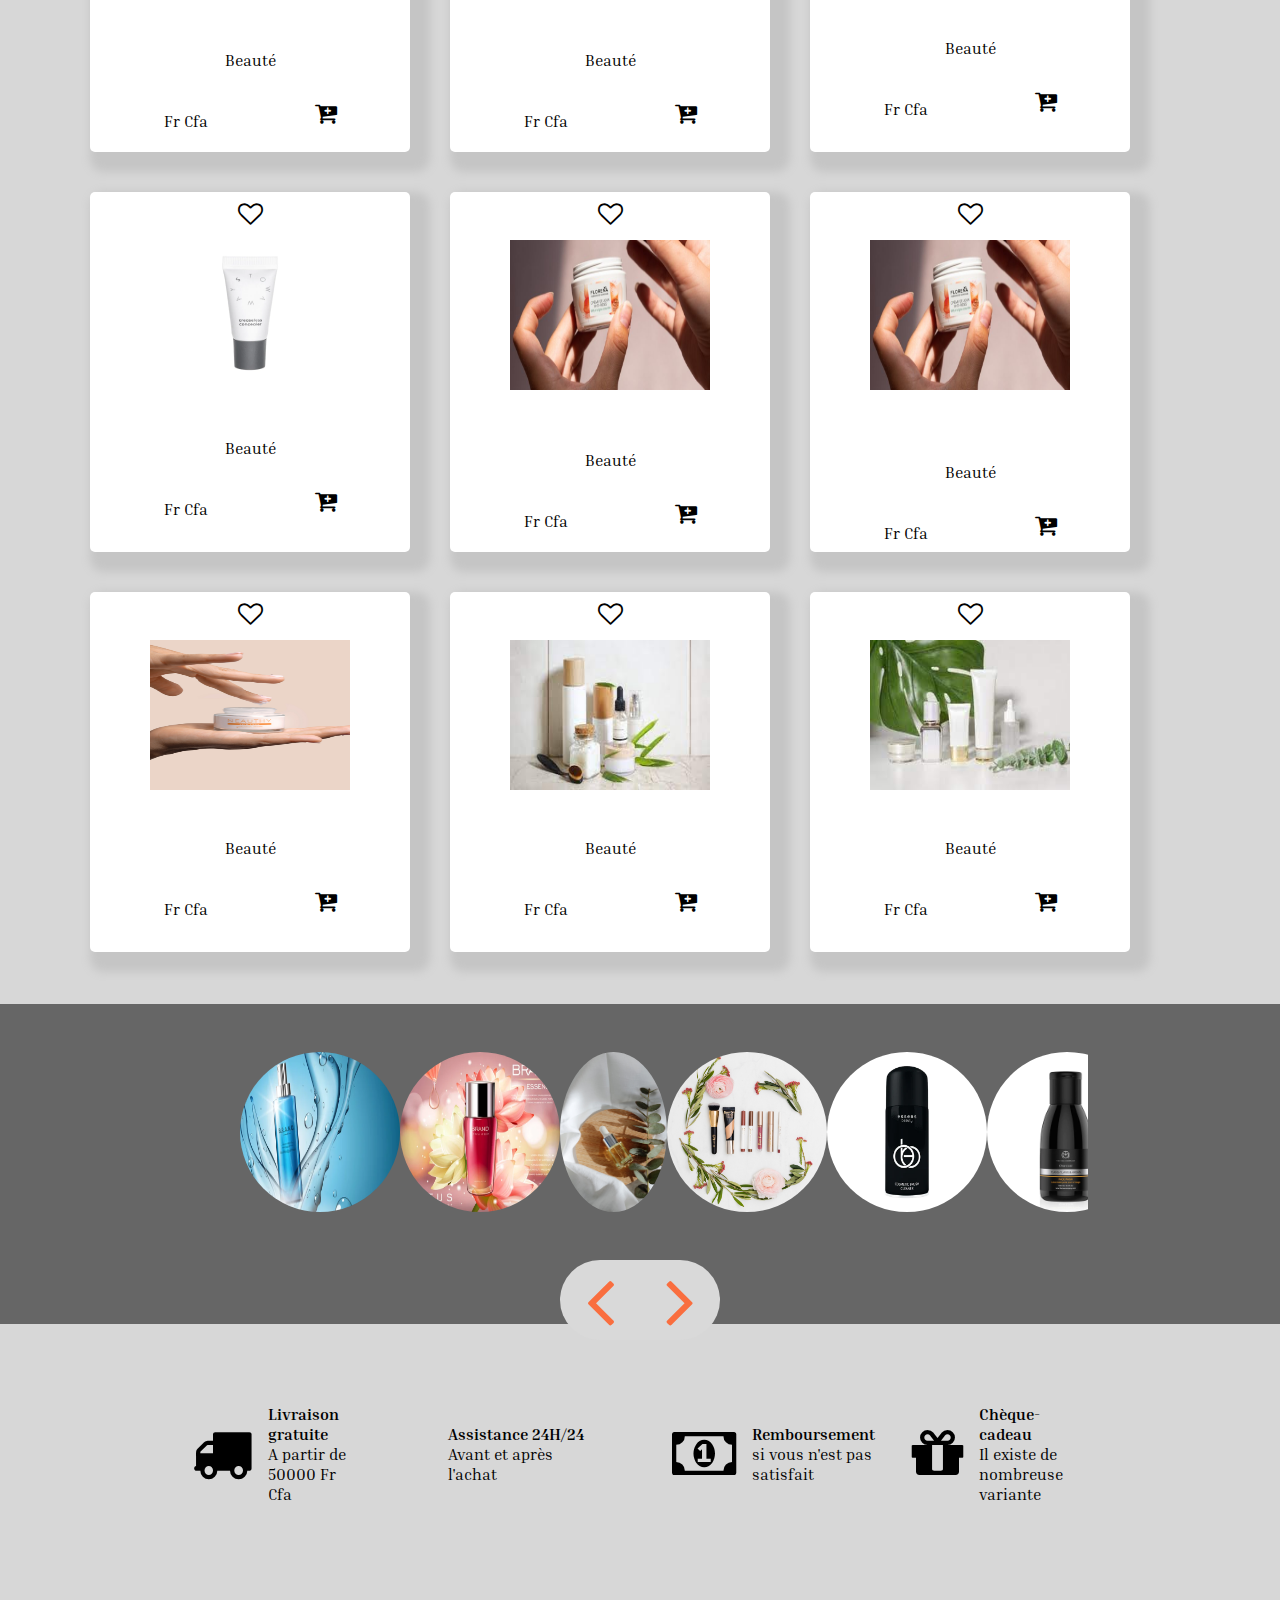
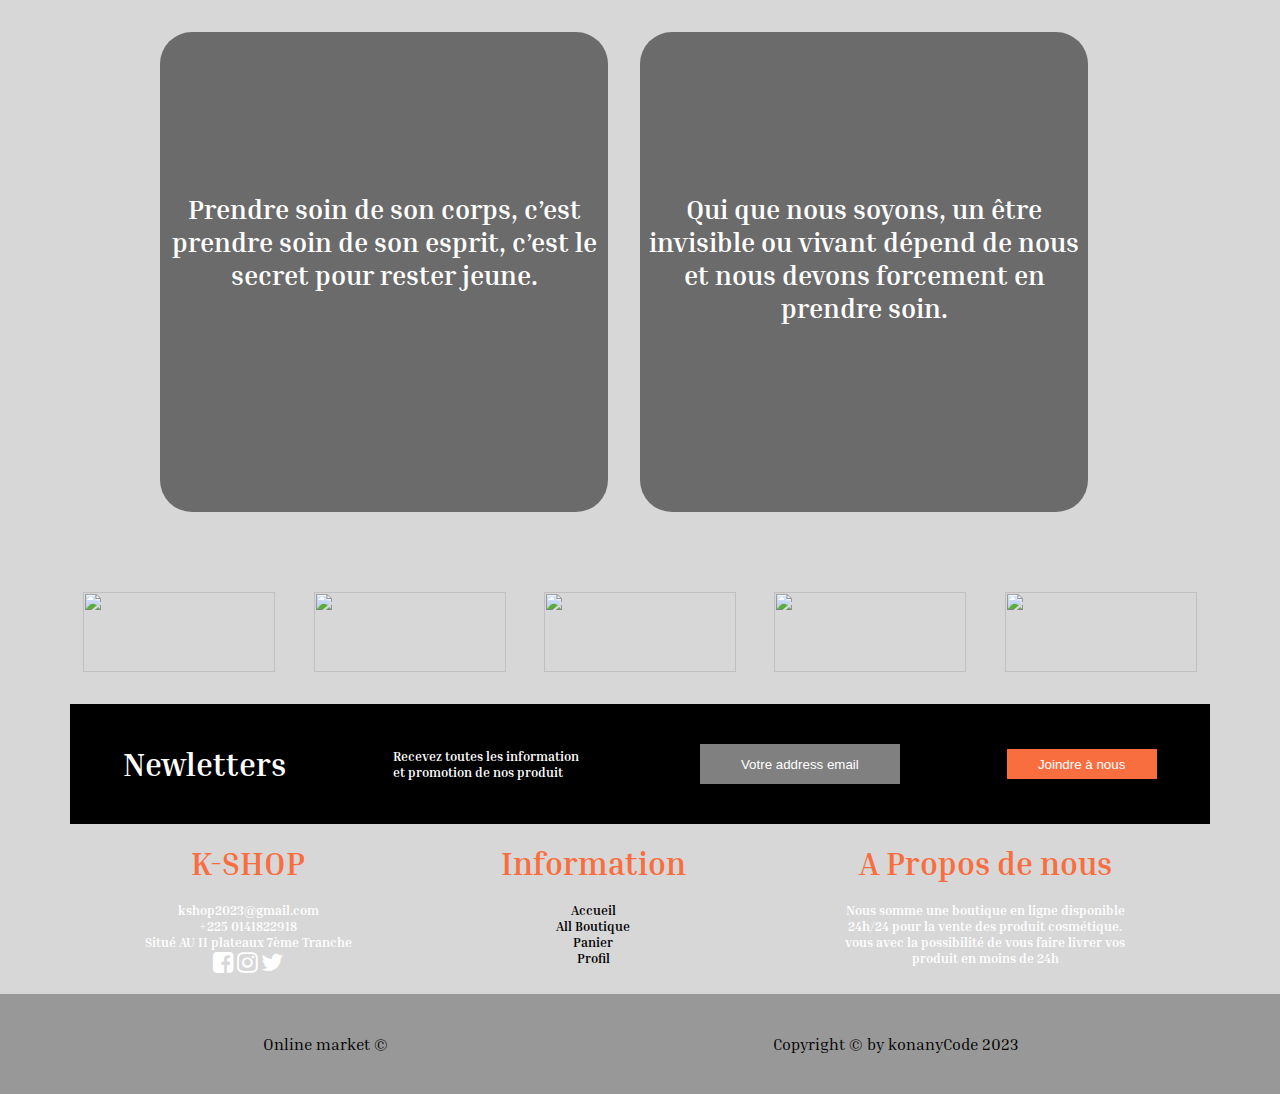
==== commit a78e07ea: "ok" ====
--- a/page/allBoutik.html
+++ b/page/allBoutik.html
@@ -39,7 +39,10 @@
         <nav class="menu">
           <ul class="menu-list">
             <li><a href="../index.html">Accueil</a></li>
-            <li><a href="#">All Boutique</a></li>
+            <li><a href="#">Femme</a> </li>
+            <li><a href="#">Homme</a> </li>
+            <li><a href="#">Enfant</a> </li>
+            <li class="acce active"><a href="#">All Boutique</a></li>
             <li><a href="commande.html">Commande directe</a></li>
           </ul>
           <a href="panier.html" class="panier"
--- a/css/style.css
+++ b/css/style.css
@@ -20,7 +20,7 @@
 }
 h1,
 h2,
-h3 {
+h3 ,h5{
   color: white;
 }
 #userUtil{
@@ -30,9 +30,15 @@
   text-decoration: none;
   color: rgb(255, 255, 255);
 }
+.acce :active{
+  border-bottom:2px 2px 2px rgb(17, 199, 84);
+}
 li {
   list-style-type: none;
   margin-left: 30px;
+}
+.active{
+  border-bottom: 2px solid black;
 }
 .logo {
   margin-left: 10px;
@@ -52,6 +58,7 @@
   max-width: 71.25rem;
   margin: 0 auto;
   padding: 20px;
+  position: sticky;
 }
 .menu {
   display: flex;
@@ -62,6 +69,16 @@
   justify-content: space-between;
   margin-left: 30px;
 }
+/* .sous{
+  display: none;
+  box-shadow: 0px 1px 2px #CCC;
+  background-color: white;
+}
+nav > ul li:hover .sous{
+display: block;
+align-items: center;
+justify-content: center;
+} */
 .panier {
   display: flex;
   justify-content: center;
@@ -85,12 +102,83 @@
   margin: 0 auto;
   display: flex;
   justify-content: space-around;
+  flex-direction: column;
+}
+.bulInfo{
+  width: 71.25rem;
+  margin: 0 auto;
+  display: flex;
+  justify-content: space-around;
+}
+.info1{
+width:50rem;
+display: inline-block;
 }
 .accText{
     display: flex;
     justify-content: space-between;
     width: 1140px;
-    padding-top: 20rem;
+    padding-top: 10rem;
+}
+.infoPeau{
+  display: flex ;
+  align-items: center;
+  justify-content: center;
+  width: 21.875rem;
+  height: 150px;
+  margin-right: 2rem;
+  margin-bottom: 1.5rem;
+  background-color: #d7d7d733;
+  border-radius: 1.5rem;
+  padding: 1.5rem;
+  box-shadow: 0px 2px 2px 2px #f96e3f ;
+  padding: 2rem;
+}
+.info2{
+display: flex;
+justify-content: center;
+align-items: center;
+}
+.infoEnf{
+  width: 21.875rem;
+  height: 150px;
+  background-color: #d7d7d733;
+  border-radius: 1.5rem;
+  padding: 1.5rem;
+  box-shadow: 0px 2px 2px 2px #f96e3f ;
+  margin-bottom: 1.5rem;
+}
+.infoHom{
+  width: 21.875rem;
+ display: flex;
+ align-items: center;
+ justify-content: center;
+ height: 200px;
+  background: linear-gradient(rgba(0, 0, 0, 0.5), rgba(0, 0, 0, 0.5)),url("../image/women5.png");
+  background-size: 100% 100%;
+  background-repeat: no-repeat;
+  background-origin: padding-box;
+  border-radius: 5px;
+  background-color: #d7d7d733;
+  border-radius: 1.5rem;
+  padding: 1.5rem;
+  box-shadow: 0px 2px 2px 2px #f96e3f ;
+  
+}
+.infoFem{
+  width: 21.875rem;
+  height: 300px;
+  display: flex;
+  justify-content: center;
+  align-items: center;
+  background: linear-gradient(rgba(0, 0, 0, 0.5), rgba(0, 0, 0, 0.5)),url("../image/mg15.png");
+  background-size: 100% 100%;
+  background-repeat: no-repeat;
+  background-origin: padding-box;
+  border-radius: 5px;
+  text-align: center;
+  margin-bottom: 1.5rem;
+  box-shadow: 0px 2px 2px 2px #f96e3f ;
 }
 /* .imageAcc{
 
@@ -100,10 +188,10 @@
 } */
 
 .textAcc {
-
   text-align: center;
   width: 50rem;
 }
+
 .txtAcc {
   font-size: 60px;
   padding-top: 20px;
@@ -7443,13 +7531,13 @@
   font-size: 3rem;
 }
 .allimgslice {
-  width: 50rem;
+  width: 60rem;
   height: 37.5rem;
 }
 .allSlice {
-  
+  background-color: #d9d9d9;
   width: 100%;
-  height: 600px;
+  height: 300px;
 }
 .allList {
   width: 60rem;
@@ -8624,7 +8712,7 @@
 /* debut all boultique css  */
 
 .slicer {
-  width: 50rem;
+  width: 70rem;
   margin: 0 auto;
 }
 .fade {
@@ -8654,19 +8742,18 @@
   font-size: 3rem;
 }
 .allimgslice {
-  width: 100rem;
+  width: 70rem;
   height: 37.5rem;
   object-fit: fill;
 }
 .allSlice {
   background-color: #d9d9d9;
   width: 100%;
-  height: 600px;
+  height: 300px;
 }
 .allList {
-  width: 60rem;
-  margin: 0 auto;
-  padding: 20px;
+  width: 68rem;
+  margin: 0 auto;
 }
 .titleList {
   color: black;
@@ -8679,18 +8766,17 @@
 
 }
 .allcard {
-  width: 70rem;
-  max-height: 50rem;
+  width: 30rem;
+  height: 40rem;
   padding: 1rem;
   display: block;
   align-items: center;
   text-align: center;
-  margin-left: 7rem;
   margin-bottom: 2rem;
-}
-.allcard:hover > .allhover {
-  opacity: 1;
-}
+  background-color:bisque;
+  box-shadow: 0.3rem 0.3rem 0.3rem 0.3rem grey;
+}
+
 .allAccueil{
   background-color: #d7d7d7;
 }
@@ -8702,14 +8788,15 @@
 .allListcard {
   display: flex;
   flex-wrap: wrap;
-  width: 400px;
+  width: 70rem;
   margin-left: 5rem;
   margin-top: 2rem;
 }
 .allimgCard {
-  width: 10rem;
-  margin-bottom: 30px;
-  height: 10rem;
+  width: 20rem;
+  height: 20rem;
+  margin-bottom: 10px;
+  
 }
 .allprice {
   display: flex;
@@ -8721,7 +8808,7 @@
 }
 .allListInfo {
   display: flex;
-  justify-content: space-between;
+  justify-content: space-around;
   align-items: center;
   margin-bottom: 2rem;
 }
@@ -8784,18 +8871,17 @@
   display: none;
 }
 .dayscosm {
+  width: 80rem;
+  margin: 0 auto;
+}
+.dayList {
   width: 100%;
-  margin: 0 auto;
-  padding: 2rem;
-}
-.dayList {
-  width: 50%;
   display: flex;
   flex-wrap: wrap;
 }
 .dayCard {
   width: 20rem;
-  height: 150px;
+  height: 250px;
   margin: 20px;
   margin-bottom: 20px;
   background-color: white;
@@ -8811,15 +8897,16 @@
   padding: 10px;
 }
 .daysPourc {
-  width: 50px;
+  width: 30px;
   background-color: #f96e3f;
-  height: 20px;
+  height: 10px;
   text-align: center;
   color: white;
 }
 .DaysinfoListPro {
-  display: block;
-  justify-content: center;
+  display: flex;
+  justify-content: space-around;
+  align-items: center;
   margin-bottom: 5px;
   text-align: center;
 }
@@ -9030,7 +9117,7 @@
 }
 @media screen and (max-width:600px) {
   html{
-    font-size: 40%;
+    font-size: 50%;
   }
   
 /* fin menu  */
@@ -9264,13 +9351,12 @@
   font-size: 3rem;
 }
 .allimgslice {
-  width: 50rem;
-  
+  width: 70rem;
 }
 .allSlice {
   background-color: #d9d9d9;
   width: 100%;
-  height: 600px;
+  height: 250px;
 }
 .allList {
   width: 60rem;
@@ -9289,13 +9375,14 @@
 }
 .allcard {
  width: 20rem;
-  height: 20rem;
+  height: 40rem;
   padding: 1rem;
   display: block;
   align-items: center;
   text-align: center;
   margin-left: 2rem;
   margin-bottom: 2rem;
+  border-radius: 5px;
 }
 .allcard:hover > .allhover {
   opacity: 1;
@@ -9315,9 +9402,10 @@
   margin-left: 2rem;
 }
 .allimgCard {
-  width: 10rem;
+  width: 15rem;
   margin-bottom: 30px;
-  height: 10rem;
+  height: 15rem;
+  border-radius: 5px;
 }
 .allprice {
   display: flex;
@@ -9392,7 +9480,7 @@
   display: none;
 }
 .dayscosm {
-  width: 50rem;
+  width: 80rem;
   margin: 0 auto;
   padding: 2rem;
 }
@@ -9402,7 +9490,7 @@
 }
 .dayCard {
   width: 20rem;
-  height: 360px;
+  height: 35rem;
   margin: 20px;
   margin-bottom: 20px;
   background-color: white;
@@ -9425,8 +9513,8 @@
   color: white;
 }
 .DaysinfoListPro {
-  display: block;
-  justify-content: center;
+  display: flex;
+  justify-content: space-around;
   margin-bottom: 5px;
   text-align: center;
 }
@@ -9482,7 +9570,7 @@
   margin-right: 10rem;
 }
 .clico {
-  display: flex;
+  display: none;
   justify-content: space-around;
   width: 10rem;
   margin: 0 auto;
@@ -9840,9 +9928,411 @@
 }
 
 /* fin list pub */
-
-}
-@media screen and (max-width:460px) {
+/* debut all boultique css  */
+
+.slicer {
+  width: 60rem;
+  margin: 0 auto;
+}
+.fade {
+  animation-name: fade;
+  animation-duration: 1.5s;
+}
+@keyframes fade {
+  from {
+    opacity: 0.5;
+  }
+  to {
+    opacity: 0.9;
+  }
+}
+
+.slide {
+  display: none;
+}
+.kshop {
+  color: #f96e3f;
+}
+.slideInfo {
+  position: absolute;
+  width: 30rem;
+  left: 20rem;
+  top: 12rem;
+  font-size: 3rem;
+}
+.allimgslice {
+  width: 60rem;
+  
+}
+.allSlice {
+  background-color: #d9d9d9;
+  width: 100%;
+  height: 250px;
+}
+.allList {
+  width: 60rem;
+  margin: 0 auto;
+  padding: 20px;
+}
+.titleList {
+  color: black;
+  width: 200px;
+  font-weight: bold;
+  text-align: center;
+  margin: 0 auto;
+  padding: 2rem;
+  font-size: 40px;
+
+}
+.allcard {
+ width: 20rem;
+  height: 34rem;
+  padding: 1rem;
+  display: block;
+  align-items: center;
+  text-align: center;
+  margin-left: 2rem;
+  margin-bottom: 2rem;
+}
+.allcard:hover > .allhover {
+  opacity: 1;
+}
+.allAccueil{
+  background-color: #d7d7d7;
+}
+.allcard:hover {
+  background-color: white;
+  border-radius: 0.3rem;
+  box-shadow: 0.3rem 0.3rem 0.3rem 0.3rem grey;
+}
+.allListcard {
+  display: flex;
+  flex-wrap: wrap;
+  width: 60rem;
+  margin-left: 2rem;
+}
+.allimgCard {
+  width: 10rem;
+  margin-bottom: 30px;
+  height: 10rem;
+}
+.allprice {
+  display: flex;
+  justify-content: space-around;
+  margin-bottom: 2rem;
+}
+.price {
+  margin-right: 2 rem;
+}
+.allListInfo {
+  display: flex;
+  justify-content: space-between;
+  align-items: center;
+  margin-bottom: 2rem;
+}
+.okIcon {
+  color: #f96e3f;
+}
+.infopr {
+  width: 6rem;
+  font-size: 10px;
+}
+.allhover {
+  display: flex;
+  justify-content: space-evenly;
+  align-items: center;
+  opacity: 0;
+}
+.allbtn {
+  border: none;
+  width: 7rem;
+  height: 2rem;
+  border-radius: 2rem;
+  background-color: #f96e3f;
+  color: white;
+  font-size: 1.2rem;
+}
+.pub {
+  width: 100%;
+  height: 25rem;
+  background-color: rgba(69, 69, 69, 0.773);
+}
+.pubimag {
+  height: 15rem;
+  width: 15rem;
+  border-radius: 10rem;
+}
+.infoPub {
+  display: flex;
+  justify-content: space-around;
+  padding: 4rem;
+  align-items: center;
+  width: 50%;
+  margin: 0 auto;
+}
+.offr {
+  margin-left: 1.1rem;
+}
+.sp {
+  width: 25rem;
+}
+.col {
+  color: #f96e3f;
+}
+.offf {
+  font-size: 5rem;
+}
+.bul {
+  display: none;
+}
+.bul2 {
+  display: none;
+}
+.dayscosm {
+  width: 80rem;
+  margin: 0 auto;
+  padding: 2rem;
+}
+.dayList {
+  display: flex;
+  flex-wrap: wrap;
+}
+.dayCard {
+  width: 20rem;
+  height: 250px;
+  margin: 20px;
+  margin-bottom: 20px;
+  background-color: white;
+  align-items: center;
+  border-radius: 5px;
+  box-shadow: 10px 10px 10px 10px rgb(197, 197, 197);
+  text-align: center;
+}
+.daysLike {
+  display: flex;
+  justify-content: space-between;
+  margin-bottom: 0.2rem;
+  padding: 10px;
+}
+.daysPourc {
+  width: 50px;
+  background-color: #f96e3f;
+  height: 20px;
+  text-align: center;
+  color: white;
+}
+.DaysinfoListPro {
+  display: block;
+  justify-content: center;
+  margin-bottom: 5px;
+  text-align: center;
+}
+.daysinfoPa {
+  display: flex;
+  justify-content: space-around;
+  margin-bottom: 0.5rem;
+  padding: 20px;
+  align-items: center;
+  align-content: center;
+}
+.Daysimag img {
+  width: 12.5rem;
+  height: 9.375rem;
+  margin-bottom: 2rem;
+}
+.imag {
+  text-align: center;
+}
+.daysLikePromo {
+  text-align: center;
+  margin-bottom: 0.2rem;
+  padding: 10px;
+}
+.imgScrol {
+  width: 10rem;
+  height: 10rem;
+  border-radius: 100%;
+}
+.scrollelemnt {
+  width: 100%;
+  height: 20rem;
+  background-color: rgba(69, 69, 69, 0.773);
+}
+.scrolList {
+  width: 50rem;
+  margin: 0 auto;
+  display: flex;
+  overflow: auto;
+  white-space: nowrap;
+  -ms-overflow-style: none;
+  padding: 3rem;
+}
+.scrolList::-webkit-scrollbar {
+  display: none;
+}
+.alliconClic {
+  width: 25rem;
+  margin: 0 auto;
+}
+.allclic1 {
+  font-size: 20px;
+  margin-right: 10rem;
+}
+.clico {
+  display: none;
+  justify-content: space-around;
+  width: 10rem;
+  margin: 0 auto;
+  /* background-color: #d9d9d9; */
+  border-radius: 5rem;
+  
+}
+.callelem {
+  display: flex;
+  width: 15rem;
+  justify-content: space-around;
+  align-items: center;
+  margin-right: 2rem;
+}
+.callList {
+  display: flex;
+  width: 40rem;
+  flex-wrap: wrap;
+  margin: 0 auto;
+  padding: 5rem;
+}
+.cita1 {
+  width: 30rem;
+  height: 20rem;
+
+  margin-right: 2rem;
+  border-radius: 2rem;
+  background: linear-gradient(rgba(0, 0, 0, 0.5), rgba(0, 0, 0, 0.5)),
+    url("../image/cita1.jpeg");
+}
+.ci1 {
+  padding-top: 6rem;
+  text-align: center;
+  font-size: 1.2rem;
+  color: white;
+}
+.ci2 {
+  padding-top: 6rem;
+  text-align: center;
+  font-size: 1.2rem;
+  color: white;
+}
+.cita2 {
+  width: 30rem;
+  height: 20rem;
+  background-color: #af2c2c;
+  margin-right: 2rem;
+  border-radius: 2rem;
+  background: linear-gradient(rgba(0, 0, 0, 0.5), rgba(0, 0, 0, 0.5)),
+    url("../image/cita2.jpeg");
+}
+.citation {
+  width: 500px;
+  display: flex;
+  justify-content: space-around;
+  margin: 0 auto;
+  padding: 3rem;
+}
+.partenaire {
+  width: 60rem;
+  display: flex;
+  justify-content: space-around;
+  margin: 0 auto;
+  padding: 2rem;
+}
+.parte {
+  height: 5rem;
+  width: 12rem;
+}
+/* fin all boultique css  */
+
+/* début footer */
+
+footer {
+  margin-top: 20px;
+  width: 100%;
+  height: 100px;
+  background-color: #989898;
+  display: flex;
+  justify-content: center;
+  align-items: center;
+}
+.foote {
+  width: 1140px;
+  margin: 0 auto;
+  display: flex;
+  justify-content: space-around;
+}
+/* all-footer */
+.newletter {
+  display: flex;
+  justify-content: space-around;
+  align-items: center;
+  background-color: black;
+  width: 80rem;
+  height: 120px;
+}
+.recev{
+    color: white;
+    width: 200px;
+}
+.inputLetter input{
+    border: none;
+    width: 100px;
+    height: 40px;
+    background-color: grey;
+    color: white;
+}
+.inputLetter input::placeholder{
+    color: white;
+    text-align: center;
+}
+.bouton button{
+    border: none;
+    background-color: #f96e3f;
+    color: white;
+    width: 100px;
+    height: 30px;
+}
+.new{
+    width: 100%;
+    margin: 0 auto;
+    margin-bottom: 10px;
+}
+.bottomFooter{
+    padding-top: 20px;
+    display: flex;
+    justify-content: space-around;
+
+}
+.botElem{
+    text-align: center;
+}
+.linkInFo{
+    color: black;
+}
+.kshopFoot{
+    color: #f96e3f;
+    margin-bottom: 20px; 
+}
+.apropos{
+    width: 300px;
+
+}
+.hr{
+    color: black;
+}
+/* all-footer */
+/* fin footer */
+
+
+}
+@media screen and (max-width:500px) {
   html{
     font-size: 40%;
   }
@@ -9874,8 +10364,8 @@
   align-items: center;
   width: 100%;
   margin: 0 auto;
-}
-
+  
+}
 #userUtil{
   margin-left: 5px;
 }
@@ -10047,11 +10537,418 @@
 }
 
 /* fin list pub */
-
-}
-@media screen and (max-width:415px) {
+/* debut all boultique css  */
+
+.slicer {
+  width: 60rem;
+  margin: 0 auto;
+}
+.fade {
+  animation-name: fade;
+  animation-duration: 1.5s;
+}
+@keyframes fade {
+  from {
+    opacity: 0.5;
+  }
+  to {
+    opacity: 0.9;
+  }
+}
+
+.slide {
+  display: none;
+}
+.kshop {
+  color: #f96e3f;
+}
+.slideInfo {
+  position: absolute;
+  width: 30rem;
+  left: 20rem;
+  top: 12rem;
+  font-size: 3rem;
+}
+.allimgslice {
+  width: 60rem;
+  
+}
+.allSlice {
+  background-color: #d9d9d9;
+  width: 100%;
+  height: 250px;
+}
+.desc{
+  width: 8rem;
+}
+.allList {
+  width: 60rem;
+  margin: 0 auto;
+  padding: 20px;
+}
+.titleList {
+  color: black;
+  width: 100px;
+  font-weight: bold;
+  text-align: center;
+  margin: 0 auto;
+  font-size: 10px;
+
+}
+.allcard {
+ width: 20rem;
+  height: 34rem;
+  padding: 1rem;
+  display: block;
+  align-items: center;
+  text-align: center;
+  margin-left: 2rem;
+  margin-bottom: 2rem;
+}
+.allcard:hover > .allhover {
+  opacity: 1;
+}
+.allAccueil{
+  background-color: #d7d7d7;
+}
+.allcard:hover {
+  background-color: white;
+  border-radius: 0.3rem;
+  box-shadow: 0.3rem 0.3rem 0.3rem 0.3rem grey;
+}
+.allListcard {
+  display: flex;
+  flex-wrap: wrap;
+  width: 60rem;
+  margin-left: 2rem;
+}
+.allimgCard {
+  width: 10rem;
+  margin-bottom: 30px;
+  height: 10rem;
+}
+.allprice {
+  display: flex;
+  justify-content: space-around;
+  margin-bottom: 2rem;
+}
+.price {
+  margin-right: 2 rem;
+}
+.allListInfo {
+  display: flex;
+  justify-content: space-between;
+  align-items: center;
+  margin-bottom: 2rem;
+}
+.okIcon {
+  color: #f96e3f;
+}
+.infopr {
+  width: 6rem;
+  font-size: 10px;
+}
+.allhover {
+  display: flex;
+  justify-content: space-evenly;
+  align-items: center;
+  opacity: 0;
+}
+.allbtn {
+  border: none;
+  width: 7rem;
+  height: 2rem;
+  border-radius: 2rem;
+  background-color: #f96e3f;
+  color: white;
+  font-size: 1.2rem;
+}
+.pub {
+  width: 100%;
+  height: 25rem;
+  background-color: rgba(69, 69, 69, 0.773);
+}
+.pubimag {
+  height: 15rem;
+  width: 15rem;
+  border-radius: 10rem;
+}
+.infoPub {
+  display: flex;
+  justify-content: space-around;
+  padding: 4rem;
+  align-items: center;
+  width: 50%;
+  margin: 0 auto;
+}
+.offr {
+  margin-left: 1.1rem;
+}
+.sp {
+  width: 25rem;
+}
+.col {
+  color: #f96e3f;
+}
+.offf {
+  font-size: 5rem;
+}
+.bul {
+  display: none;
+}
+.bul2 {
+  display: none;
+}
+.dayscosm {
+  width: 60rem;
+  margin: 0 auto;
+  padding: 2rem;
+}
+.dayList {
+  display: flex;
+  flex-wrap: wrap;
+}
+.dayCard {
+  width: 20rem;
+  height: 250px;
+  margin: 20px;
+  margin-bottom: 20px;
+  background-color: white;
+  align-items: center;
+  border-radius: 5px;
+  box-shadow: 10px 10px 10px 10px rgb(197, 197, 197);
+  text-align: center;
+}
+.daysLike {
+  display: flex;
+  justify-content: space-between;
+  margin-bottom: 0.2rem;
+  padding: 5px;
+}
+.daysPourc {
+  width: 30px;
+  background-color: #f96e3f;
+  height: 10px;
+  text-align: center;
+  color: white;
+}
+.DaysinfoListPro {
+  display: block;
+  justify-content: center;
+  margin-bottom: 2px;
+  text-align: center;
+}
+.titleList{
+  font-size: 20px;
+}
+.daysinfoPa {
+  display: flex;
+  justify-content: space-around;
+  margin-bottom: 0.5rem;
+  padding: 20px;
+  align-items: center;
+  align-content: center;
+}
+.Daysimag img {
+  width: 12.5rem;
+  height: 9.375rem;
+  margin-bottom: 2rem;
+}
+.imag {
+  text-align: center;
+}
+.daysLikePromo {
+  text-align: center;
+  margin-bottom: 0.2rem;
+  padding: 10px;
+}
+.imgScrol {
+  width: 10rem;
+  height: 10rem;
+  border-radius: 100%;
+}
+.scrollelemnt {
+  width: 100%;
+  height: 20rem;
+  background-color: rgba(69, 69, 69, 0.773);
+}
+.scrolList {
+  width: 50rem;
+  margin: 0 auto;
+  display: flex;
+  overflow: auto;
+  white-space: nowrap;
+  -ms-overflow-style: none;
+  padding: 3rem;
+}
+.scrolList::-webkit-scrollbar {
+  display: none;
+}
+.alliconClic {
+  width: 25rem;
+  margin: 0 auto;
+}
+.allclic1 {
+  font-size: 20px;
+  margin-right: 10rem;
+}
+.clico {
+  display: none;
+  justify-content: space-around;
+  width: 10rem;
+  margin: 0 auto;
+  /* background-color: #d9d9d9; */
+  border-radius: 5rem;
+  
+}
+.callelem {
+  display: flex;
+  width: 15rem;
+  justify-content: space-around;
+  align-items: center;
+  margin-right: 2rem;
+}
+.callList {
+  display: flex;
+  width: 40rem;
+  flex-wrap: wrap;
+  margin: 0 auto;
+  padding: 5rem;
+}
+.cita1 {
+  width: 30rem;
+  height: 20rem;
+
+  margin-right: 2rem;
+  border-radius: 2rem;
+  background: linear-gradient(rgba(0, 0, 0, 0.5), rgba(0, 0, 0, 0.5)),
+    url("../image/cita1.jpeg");
+}
+.ci1 {
+  padding-top: 6rem;
+  text-align: center;
+  font-size: 1.2rem;
+  color: white;
+}
+.ci2 {
+  padding-top: 6rem;
+  text-align: center;
+  font-size: 1.2rem;
+  color: white;
+}
+.cita2 {
+  width: 30rem;
+  height: 20rem;
+  background-color: #af2c2c;
+  margin-right: 2rem;
+  border-radius: 2rem;
+  background: linear-gradient(rgba(0, 0, 0, 0.5), rgba(0, 0, 0, 0.5)),
+    url("../image/cita2.jpeg");
+}
+.citation {
+  width: 350px;
+  display: flex;
+  justify-content: space-around;
+  margin: 0 auto;
+  padding: 3rem;
+}
+.partenaire {
+  width: 60rem;
+  display: flex;
+  justify-content: space-around;
+  margin: 0 auto;
+  padding: 2rem;
+}
+.parte {
+  height: 5rem;
+  width: 12rem;
+}
+/* fin all boultique css  */
+
+/* début footer */
+
+footer {
+  margin-top: 20px;
+  width: 100%;
+  height: 100px;
+  background-color: #989898;
+  display: flex;
+  justify-content: center;
+  align-items: center;
+}
+.foote {
+  width: 1140px;
+  margin: 0 auto;
+  display: flex;
+  justify-content: space-around;
+}
+/* all-footer */
+.newletter {
+  display: flex;
+  justify-content: space-around;
+  align-items: center;
+  background-color: black;
+  width: 78rem;
+  height: 120px;
+}
+.recev{
+    color: white;
+    width: 200px;
+}
+.inputLetter input{
+    border: none;
+    width: 100px;
+    height: 40px;
+    background-color: grey;
+    color: white;
+}
+.inputLetter input::placeholder{
+    color: white;
+    text-align: center;
+}
+.bouton button{
+    border: none;
+    background-color: #f96e3f;
+    color: white;
+    width: 100px;
+    height: 30px;
+}
+.new{
+    width: 100%;
+    margin: 0 auto;
+    margin-bottom: 10px;
+}
+.bottomFooter{
+    padding-top: 20px;
+    display: flex;
+    justify-content: space-around;
+
+}
+.botElem{
+    text-align: center;
+}
+.linkInFo{
+    color: black;
+}
+.kshopFoot{
+    color: #f96e3f;
+    margin-bottom: 20px; 
+}
+.apropos{
+    width: 300px;
+
+}
+.hr{
+    color: black;
+}
+/* all-footer */
+/* fin footer */
+
+
+} 
+@media screen and (max-width:460px) {
   html{
-    font-size: 30%;
+    font-size: 40%;
   }
   
 /* fin menu  */
@@ -10061,12 +10958,12 @@
 }
 li {
   list-style-type: none;
-  margin-left: 20px;
+  margin-left: 30px;
 }
 .logo {
-  
-  align-items: center;
-  width: 20rem;
+  margin-left: 10px;
+  align-items: center;
+  width: 15rem;
 }
 header {
   width: 100%;
@@ -10077,7 +10974,7 @@
 }
 .narbar {
   display: flex;
-  justify-content: space-around;
+  justify-content: space-between;
   align-items: center;
   width: 100%;
   margin: 0 auto;
@@ -10256,9 +11153,9 @@
 /* fin list pub */
 
 }
-@media screen and (max-width:380px) {
+@media screen and (max-width:415px) {
   html{
-    font-size: 40%;
+    font-size: 30%;
   }
   
 /* fin menu  */
@@ -10268,15 +11165,12 @@
 }
 li {
   list-style-type: none;
-  margin-left: 30px;
+  margin-left: 20px;
 }
 .logo {
-  margin-left: 10px;
+  
   align-items: center;
   width: 20rem;
-}
-#kk{
-  font-size: 10px;
 }
 header {
   width: 100%;
@@ -10287,11 +11181,10 @@
 }
 .narbar {
   display: flex;
-  justify-content: space-between;
+  justify-content: space-around;
   align-items: center;
   width: 100%;
   margin: 0 auto;
-  padding: 0px;
 }
 
 #userUtil{
@@ -10465,5 +11358,1028 @@
 }
 
 /* fin list pub */
+/* debut all boultique css  */
+
+.slicer {
+  width: 60rem;
+  margin: 0 auto;
+}
+.fade {
+  animation-name: fade;
+  animation-duration: 1.5s;
+}
+@keyframes fade {
+  from {
+    opacity: 0.5;
+  }
+  to {
+    opacity: 0.9;
+  }
+}
+
+.slide {
+  display: none;
+}
+.kshop {
+  color: #f96e3f;
+}
+.slideInfo {
+  position: absolute;
+  width: 30rem;
+  left: 20rem;
+  top: 12rem;
+  font-size: 3rem;
+}
+.allimgslice {
+  width: 60rem;
+  
+}
+.allSlice {
+  background-color: #d9d9d9;
+  width: 100%;
+  height: 250px;
+}
+.desc{
+  width: 8rem;
+}
+.allList {
+  width: 60rem;
+  margin: 0 auto;
+  padding: 20px;
+}
+.titleList {
+  color: black;
+  width: 100px;
+  font-weight: bold;
+  text-align: center;
+  margin: 0 auto;
+  font-size: 10px;
+
+}
+.allcard {
+ width: 20rem;
+  height: 34rem;
+  padding: 1rem;
+  display: block;
+  align-items: center;
+  text-align: center;
+  margin-left: 2rem;
+  margin-bottom: 2rem;
+}
+.allcard:hover > .allhover {
+  opacity: 1;
+}
+.allAccueil{
+  background-color: #d7d7d7;
+}
+.allcard:hover {
+  background-color: white;
+  border-radius: 0.3rem;
+  box-shadow: 0.3rem 0.3rem 0.3rem 0.3rem grey;
+}
+.allListcard {
+  display: flex;
+  flex-wrap: wrap;
+  width: 60rem;
+  margin-left: 2rem;
+}
+.allimgCard {
+  width: 10rem;
+  margin-bottom: 30px;
+  height: 10rem;
+}
+.allprice {
+  display: flex;
+  justify-content: space-around;
+  margin-bottom: 2rem;
+}
+.price {
+  margin-right: 2 rem;
+}
+.allListInfo {
+  display: flex;
+  justify-content: space-between;
+  align-items: center;
+  margin-bottom: 2rem;
+}
+.okIcon {
+  color: #f96e3f;
+}
+.infopr {
+  width: 6rem;
+  font-size: 10px;
+}
+.allhover {
+  display: flex;
+  justify-content: space-evenly;
+  align-items: center;
+  opacity: 0;
+}
+.allbtn {
+  border: none;
+  width: 7rem;
+  height: 2rem;
+  border-radius: 2rem;
+  background-color: #f96e3f;
+  color: white;
+  font-size: 1.2rem;
+}
+.pub {
+  width: 100%;
+  height: 25rem;
+  background-color: rgba(69, 69, 69, 0.773);
+}
+.pubimag {
+  height: 15rem;
+  width: 15rem;
+  border-radius: 10rem;
+}
+.infoPub {
+  display: flex;
+  justify-content: space-around;
+  padding: 4rem;
+  align-items: center;
+  width: 50%;
+  margin: 0 auto;
+}
+.offr {
+  margin-left: 1.1rem;
+}
+.sp {
+  width: 25rem;
+}
+.col {
+  color: #f96e3f;
+}
+.offf {
+  font-size: 5rem;
+}
+.bul {
+  display: none;
+}
+.bul2 {
+  display: none;
+}
+.dayscosm {
+  width: 60rem;
+  margin: 0 auto;
+  padding: 2rem;
+}
+.dayList {
+  display: flex;
+  flex-wrap: wrap;
+}
+.dayCard {
+  width: 20rem;
+  height: 250px;
+  margin: 20px;
+  margin-bottom: 20px;
+  background-color: white;
+  align-items: center;
+  border-radius: 5px;
+  box-shadow: 10px 10px 10px 10px rgb(197, 197, 197);
+  text-align: center;
+}
+.daysLike {
+  display: flex;
+  justify-content: space-between;
+  margin-bottom: 0.2rem;
+  padding: 5px;
+}
+.daysPourc {
+  width: 30px;
+  background-color: #f96e3f;
+  height: 10px;
+  text-align: center;
+  color: white;
+}
+.DaysinfoListPro {
+  display: block;
+  justify-content: center;
+  margin-bottom: 2px;
+  text-align: center;
+}
+.titleList{
+  font-size: 20px;
+}
+.daysinfoPa {
+  display: flex;
+  justify-content: space-around;
+  margin-bottom: 0.5rem;
+  padding: 20px;
+  align-items: center;
+  align-content: center;
+}
+.Daysimag img {
+  width: 12.5rem;
+  height: 9.375rem;
+  margin-bottom: 2rem;
+}
+.imag {
+  text-align: center;
+}
+.daysLikePromo {
+  text-align: center;
+  margin-bottom: 0.2rem;
+  padding: 10px;
+}
+.imgScrol {
+  width: 10rem;
+  height: 10rem;
+  border-radius: 100%;
+}
+.scrollelemnt {
+  width: 100%;
+  height: 20rem;
+  background-color: rgba(69, 69, 69, 0.773);
+}
+.scrolList {
+  width: 50rem;
+  margin: 0 auto;
+  display: flex;
+  overflow: auto;
+  white-space: nowrap;
+  -ms-overflow-style: none;
+  padding: 3rem;
+}
+.scrolList::-webkit-scrollbar {
+  display: none;
+}
+.alliconClic {
+  width: 25rem;
+  margin: 0 auto;
+}
+.allclic1 {
+  font-size: 20px;
+  margin-right: 10rem;
+}
+.clico {
+  display: none;
+  justify-content: space-around;
+  width: 10rem;
+  margin: 0 auto;
+  /* background-color: #d9d9d9; */
+  border-radius: 5rem;
+  
+}
+.callelem {
+  display: flex;
+  width: 15rem;
+  justify-content: space-around;
+  align-items: center;
+  margin-right: 2rem;
+}
+.callList {
+  display: flex;
+  width: 40rem;
+  flex-wrap: wrap;
+  margin: 0 auto;
+  padding: 5rem;
+}
+.cita1 {
+  width: 30rem;
+  height: 20rem;
+
+  margin-right: 2rem;
+  border-radius: 2rem;
+  background: linear-gradient(rgba(0, 0, 0, 0.5), rgba(0, 0, 0, 0.5)),
+    url("../image/cita1.jpeg");
+}
+.ci1 {
+  padding-top: 6rem;
+  text-align: center;
+  font-size: 1.2rem;
+  color: white;
+}
+.ci2 {
+  padding-top: 6rem;
+  text-align: center;
+  font-size: 1.2rem;
+  color: white;
+}
+.cita2 {
+  width: 30rem;
+  height: 20rem;
+  background-color: #af2c2c;
+  margin-right: 2rem;
+  border-radius: 2rem;
+  background: linear-gradient(rgba(0, 0, 0, 0.5), rgba(0, 0, 0, 0.5)),
+    url("../image/cita2.jpeg");
+}
+.citation {
+  width: 350px;
+  display: flex;
+  justify-content: space-around;
+  margin: 0 auto;
+  padding: 3rem;
+}
+.partenaire {
+  width: 60rem;
+  display: flex;
+  justify-content: space-around;
+  margin: 0 auto;
+  padding: 2rem;
+}
+.parte {
+  height: 5rem;
+  width: 12rem;
+}
+/* fin all boultique css  */
+
+/* début footer */
+
+footer {
+  margin-top: 20px;
+  width: 100%;
+  height: 100px;
+  background-color: #989898;
+  display: flex;
+  justify-content: center;
+  align-items: center;
+}
+.foote {
+  width: 1140px;
+  margin: 0 auto;
+  display: flex;
+  justify-content: space-around;
+}
+/* all-footer */
+.newletter {
+  display: flex;
+  justify-content: space-around;
+  align-items: center;
+  background-color: black;
+  width: 10rem;
+  height: 120px;
+}
+.recev{
+    color: white;
+    width: 50px;
+}
+.inputLetter input{
+    border: none;
+    width: 50px;
+    height: 20px;
+    background-color: grey;
+    color: white;
+}
+.inputLetter input::placeholder{
+    color: white;
+    text-align: center;
+}
+.bouton button{
+    border: none;
+    background-color: #f96e3f;
+    color: white;
+    width: 50px;
+    height: 30px;
+}
+.new{
+    width: 100%;
+    margin: 0 auto;
+    margin-bottom: 10px;
+}
+.bottomFooter{
+    padding-top: 20px;
+    display: flex;
+    justify-content: space-around;
+
+}
+.botElem{
+    text-align: center;
+}
+.linkInFo{
+    color: black;
+}
+.kshopFoot{
+    color: #f96e3f;
+    margin-bottom: 20px; 
+}
+.apropos{
+    width: 300px;
+
+}
+.hr{
+    color: black;
+}
+/* all-footer */
+/* fin footer */
+
+}
+@media screen and (max-width:380px) {
+  html{
+    font-size: 40%;
+  }
+  
+/* fin menu  */
+a {
+  text-decoration: none;
+  color: #ffffff;
+}
+li {
+  list-style-type: none;
+  margin-left: 30px;
+}
+.logo {
+  margin-left: 10px;
+  align-items: center;
+  width: 20rem;
+}
+#kk{
+  font-size: 10px;
+}
+header {
+  width: 100%;
+  background-color: #f96e3f;
+  height: 70px;
+  position: sticky;
+  box-shadow: 5px 5px 5px;
+}
+.narbar {
+  display: flex;
+  justify-content: space-between;
+  align-items: center;
+  width: 100%;
+  margin: 0 auto;
+  padding: 0px;
+}
+
+#userUtil{
+  margin-left: 5px;
+}
+.menu {
+  display: flex;
+  margin: 10px;
+  align-items: center;
+  text-align: center;
+}
+.menu-list {
+  display: inline;
+  justify-content: center;
+  align-items: end;
+  text-align: center;
+  width: 15rem;
+  
+}
+.panier {
+  display: flex;
+  justify-content: center;
+  margin-left: 20px;
+}
+.log {
+  margin-right: 10px;
+  display: inline-flex;
+  text-align: center;
+}
+
+/* fin menu  */
+
+  /* acceuil  */
+  .font-black {
+    background: linear-gradient(rgba(0, 0, 0, 0.5), rgba(0, 0, 0, 0.5)),
+      url("../image/women5.png");
+    background-size: 100% 100%;
+    background-repeat: no-repeat;
+    background-origin: padding-box;
+    width: 100%;
+    height: 50vh;
+    margin: 0 auto;
+    display: flex;
+    justify-content: space-around;
+  }
+  .accText{
+    display: flex;
+    justify-content: space-around;
+    align-items: center;
+    width: 500px;
+    padding-top: 2rem;
+}
+  .textAcc {
+    text-align: center;
+    width: 35rem;
+  }
+  .txtAcc {
+    font-size: 20px;
+    padding-top: 50px;
+    /* margin-bottom: 50px; */
+    color: white;
+  }
+  .imgCir {
+    border-radius: 100%;
+    width: 90px;
+    height: 90px;
+    border: 5px solid #f96e3f;
+  }
+  .specia {
+    color: #f96e3f;
+  }
+  .btnSub {
+    width: 120px;
+    height: 40px;
+    font-size: small;
+    border: none;
+    border-radius: 5px;
+    background-color: #f96e3f;
+    color: white;
+  }
+
+  /* debut list pub */
+.list {
+  padding-top: 30px;
+}
+.imag img {
+  width: 150px;
+  height: 150px;
+  object-fit: fill;
+}
+.imag {
+  text-align: center;
+}
+.cardElement {
+  display: flex;
+  margin-left: 50px;
+  width: 40rem;
+  flex-wrap: wrap;
+  margin: 0 auto;
+}
+.cardList {
+  width: 500px;
+  height: 300px;
+  margin: 20px;
+  margin-bottom: 20px;
+  background-color: white;
+  align-items: center;
+  border-radius: 5px;
+  box-shadow: 10px 10px 10px 10px rgb(197, 197, 197);
+}
+.prixElemnt{
+  display: flex;
+  align-items: center;
+  
+}
+.like {
+  display: flex;
+  justify-content: space-between;
+  margin-bottom: 5px;
+  padding: 10px;
+}
+.pourc {
+  width: 50px;
+  background-color: #f96e3f;
+  height: 20px;
+  text-align: center;
+  color: white;
+}
+.infoListPro {
+  display: block;
+  justify-content: center;
+  align-items: center;
+  text-align: center;
+  margin-bottom: 2px;
+  /* padding: 20px; */
+  width: 150px;
+}
+.infoPa {
+  display: flex;
+  justify-content: space-around;
+  align-items: center;
+  margin-bottom: 5px;
+  padding: 5px;
+}
+.left {
+  float: left;
+  position: absolute;
+}
+
+.ico {
+  display: None;
+ 
+}
+
+.ico i {
+  color: #f96e3f;
+}
+
+.btnp {
+  float: right;
+  width: 100px;
+  height: 50px;
+  border: 2px #f96e3f solid;
+  font-size: 20px;
+  margin-bottom: 20px;
+  background-color: white;
+  margin-right: 20px;
+}
+.IconColor {
+  color: #f96e3f;
+}
+
+/* fin list pub */
+/* debut all boultique css  */
+
+.slicer {
+  width: 60rem;
+  margin: 0 auto;
+}
+.fade {
+  animation-name: fade;
+  animation-duration: 1.5s;
+}
+@keyframes fade {
+  from {
+    opacity: 0.5;
+  }
+  to {
+    opacity: 0.9;
+  }
+}
+
+.slide {
+  display: none;
+}
+.kshop {
+  color: #f96e3f;
+}
+.slideInfo {
+  position: absolute;
+  width: 30rem;
+  left: 20rem;
+  top: 12rem;
+  font-size: 3rem;
+}
+.allimgslice {
+  width: 60rem;
+  
+}
+.allSlice {
+  background-color: #d9d9d9;
+  width: 100%;
+  height: 250px;
+}
+.desc{
+  width: 8rem;
+}
+.allList {
+  width: 60rem;
+  margin: 0 auto;
+  padding: 20px;
+}
+.titleList {
+  color: black;
+  width: 100px;
+  font-weight: bold;
+  text-align: center;
+  margin: 0 auto;
+  font-size: 10px;
+
+}
+.allcard {
+ width: 20rem;
+  height: 34rem;
+  padding: 1rem;
+  display: block;
+  align-items: center;
+  text-align: center;
+  margin-left: 2rem;
+  margin-bottom: 2rem;
+}
+.allcard:hover > .allhover {
+  opacity: 1;
+}
+.allAccueil{
+  background-color: #d7d7d7;
+}
+.allcard:hover {
+  background-color: white;
+  border-radius: 0.3rem;
+  box-shadow: 0.3rem 0.3rem 0.3rem 0.3rem grey;
+}
+.allListcard {
+  display: flex;
+  flex-wrap: wrap;
+  width: 60rem;
+  margin-left: 2rem;
+}
+.allimgCard {
+  width: 10rem;
+  margin-bottom: 30px;
+  height: 10rem;
+}
+.allprice {
+  display: flex;
+  justify-content: space-around;
+  margin-bottom: 2rem;
+}
+.price {
+  margin-right: 2 rem;
+}
+.allListInfo {
+  display: flex;
+  justify-content: space-between;
+  align-items: center;
+  margin-bottom: 2rem;
+}
+.okIcon {
+  color: #f96e3f;
+}
+.infopr {
+  width: 6rem;
+  font-size: 10px;
+}
+.allhover {
+  display: flex;
+  justify-content: space-evenly;
+  align-items: center;
+  opacity: 0;
+}
+.allbtn {
+  border: none;
+  width: 7rem;
+  height: 2rem;
+  border-radius: 2rem;
+  background-color: #f96e3f;
+  color: white;
+  font-size: 1.2rem;
+}
+.pub {
+  width: 100%;
+  height: 25rem;
+  background-color: rgba(69, 69, 69, 0.773);
+}
+.pubimag {
+  height: 15rem;
+  width: 15rem;
+  border-radius: 10rem;
+}
+.infoPub {
+  display: flex;
+  justify-content: space-around;
+  padding: 4rem;
+  align-items: center;
+  width: 50%;
+  margin: 0 auto;
+}
+.offr {
+  margin-left: 1.1rem;
+}
+.sp {
+  width: 25rem;
+}
+.col {
+  color: #f96e3f;
+}
+.offf {
+  font-size: 5rem;
+}
+.bul {
+  display: none;
+}
+.bul2 {
+  display: none;
+}
+.dayscosm {
+  width: 60rem;
+  margin: 0 auto;
+  padding: 2rem;
+}
+.dayList {
+  display: flex;
+  flex-wrap: wrap;
+}
+.dayCard {
+  width: 20rem;
+  height: 250px;
+  margin: 20px;
+  margin-bottom: 20px;
+  background-color: white;
+  align-items: center;
+  border-radius: 5px;
+  box-shadow: 10px 10px 10px 10px rgb(197, 197, 197);
+  text-align: center;
+}
+.daysLike {
+  display: flex;
+  justify-content: space-between;
+  margin-bottom: 0.2rem;
+  padding: 5px;
+}
+.daysPourc {
+  width: 30px;
+  background-color: #f96e3f;
+  height: 10px;
+  text-align: center;
+  color: white;
+}
+.DaysinfoListPro {
+  display: block;
+  justify-content: center;
+  margin-bottom: 2px;
+  text-align: center;
+}
+.titleList{
+  font-size: 20px;
+}
+.daysinfoPa {
+  display: flex;
+  justify-content: space-around;
+  margin-bottom: 0.5rem;
+  padding: 20px;
+  align-items: center;
+  align-content: center;
+}
+.Daysimag img {
+  width: 12.5rem;
+  height: 9.375rem;
+  margin-bottom: 2rem;
+}
+.imag {
+  text-align: center;
+}
+.daysLikePromo {
+  text-align: center;
+  margin-bottom: 0.2rem;
+  padding: 10px;
+}
+.imgScrol {
+  width: 10rem;
+  height: 10rem;
+  border-radius: 100%;
+}
+.scrollelemnt {
+  width: 100%;
+  height: 20rem;
+  background-color: rgba(69, 69, 69, 0.773);
+}
+.scrolList {
+  width: 50rem;
+  margin: 0 auto;
+  display: flex;
+  overflow: auto;
+  white-space: nowrap;
+  -ms-overflow-style: none;
+  padding: 3rem;
+}
+.scrolList::-webkit-scrollbar {
+  display: none;
+}
+.alliconClic {
+  width: 25rem;
+  margin: 0 auto;
+}
+.allclic1 {
+  font-size: 20px;
+  margin-right: 10rem;
+}
+.clico {
+  display: none;
+  justify-content: space-around;
+  width: 10rem;
+  margin: 0 auto;
+  /* background-color: #d9d9d9; */
+  border-radius: 5rem;
+  
+}
+.callelem {
+  display: flex;
+  width: 15rem;
+  justify-content: space-around;
+  align-items: center;
+  margin-right: 2rem;
+}
+.callList {
+  display: flex;
+  width: 40rem;
+  flex-wrap: wrap;
+  margin: 0 auto;
+  padding: 5rem;
+}
+.cita1 {
+  width: 30rem;
+  height: 20rem;
+
+  margin-right: 2rem;
+  border-radius: 2rem;
+  background: linear-gradient(rgba(0, 0, 0, 0.5), rgba(0, 0, 0, 0.5)),
+    url("../image/cita1.jpeg");
+}
+.ci1 {
+  padding-top: 6rem;
+  text-align: center;
+  font-size: 1.2rem;
+  color: white;
+}
+.ci2 {
+  padding-top: 6rem;
+  text-align: center;
+  font-size: 1.2rem;
+  color: white;
+}
+.cita2 {
+  width: 30rem;
+  height: 20rem;
+  background-color: #af2c2c;
+  margin-right: 2rem;
+  border-radius: 2rem;
+  background: linear-gradient(rgba(0, 0, 0, 0.5), rgba(0, 0, 0, 0.5)),
+    url("../image/cita2.jpeg");
+}
+.citation {
+  width: 350px;
+  display: flex;
+  justify-content: space-around;
+  margin: 0 auto;
+  padding: 3rem;
+}
+.partenaire {
+  width: 60rem;
+  display: flex;
+  justify-content: space-around;
+  margin: 0 auto;
+  padding: 2rem;
+}
+.parte {
+  height: 5rem;
+  width: 12rem;
+}
+/* fin all boultique css  */
+
+/* début footer */
+
+footer {
+  margin-top: 20px;
+  width: 100%;
+  height: 100px;
+  background-color: #989898;
+  display: flex;
+  justify-content: center;
+  align-items: center;
+}
+.foote {
+  width: 1140px;
+  margin: 0 auto;
+  display: flex;
+  justify-content: space-around;
+}
+/* all-footer */
+.newletter {
+  display: flex;
+  justify-content: space-around;
+  align-items: center;
+  background-color: black;
+  width: 60rem;
+  height: 120px;
+}
+.recev{
+    color: white;
+    width: 50px;
+}
+.inputLetter input{
+    border: none;
+    width: 50px;
+    height: 20px;
+    background-color: grey;
+    color: white;
+}
+.inputLetter input::placeholder{
+    color: white;
+    text-align: center;
+}
+.bouton button{
+    border: none;
+    background-color: #f96e3f;
+    color: white;
+    width: 50px;
+    height: 30px;
+}
+.new{
+    width: 100%;
+    margin: 0 auto;
+    margin-bottom: 10px;
+}
+.bottomFooter{
+    padding-top: 20px;
+    display: flex;
+    justify-content: space-around;
+
+}
+.botElem{
+    text-align: center;
+}
+.linkInFo{
+    color: black;
+}
+.kshopFoot{
+    color: #f96e3f;
+    margin-bottom: 20px; 
+}
+.apropos{
+    width: 300px;
+
+}
+.hr{
+    color: black;
+}
+/* all-footer */
+/* fin footer */
 
 }